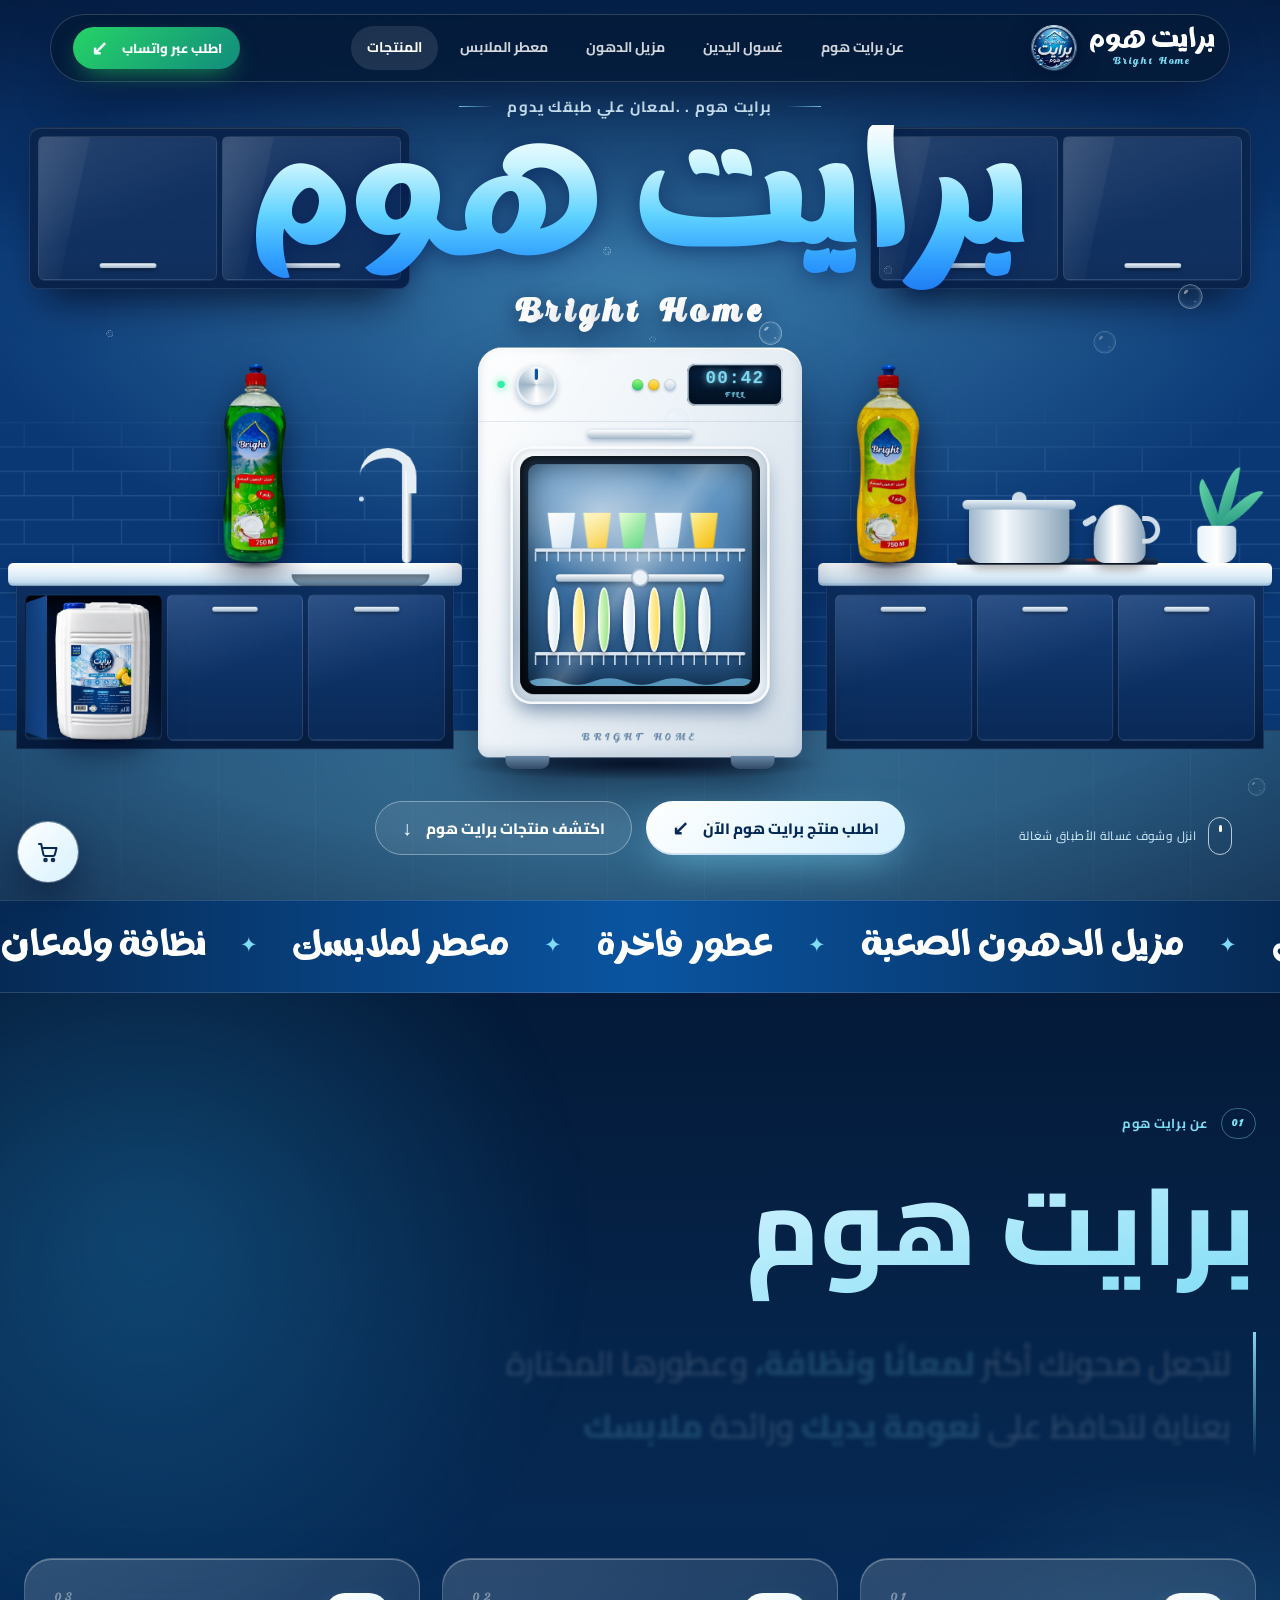
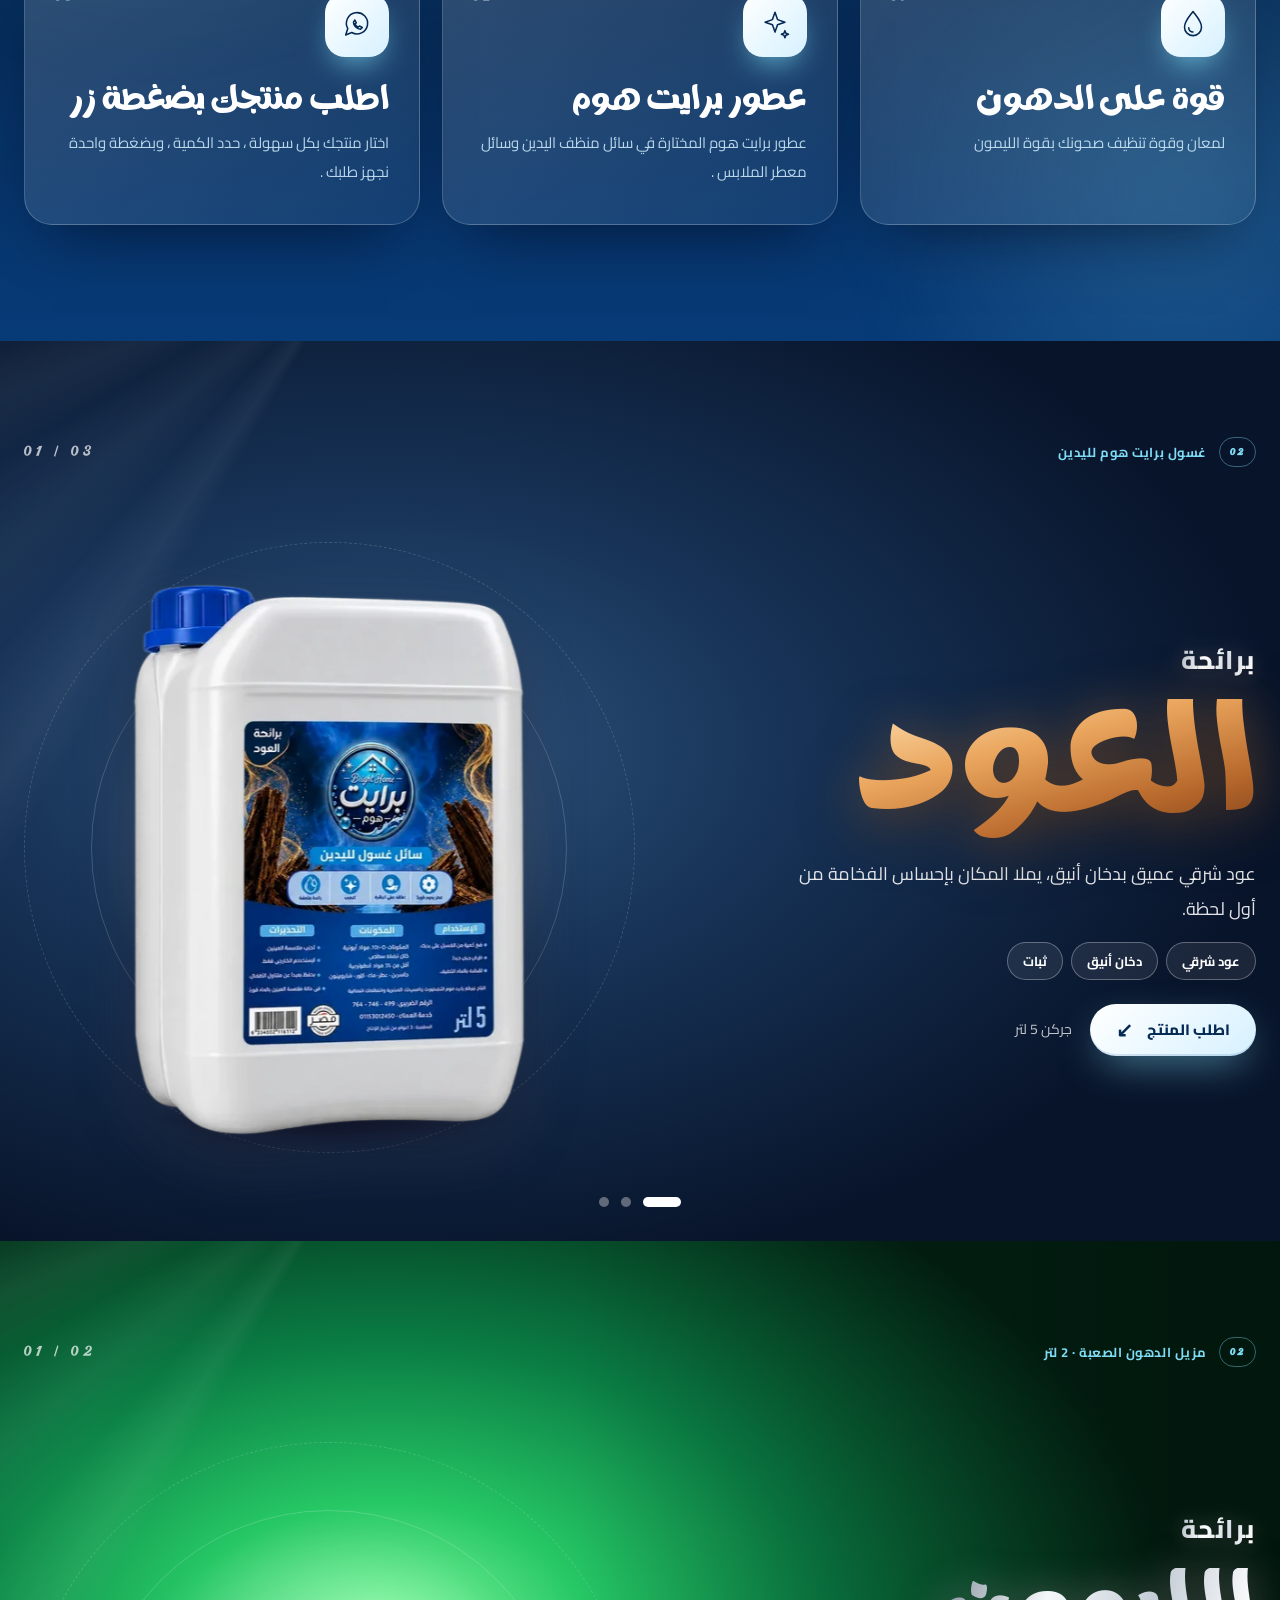
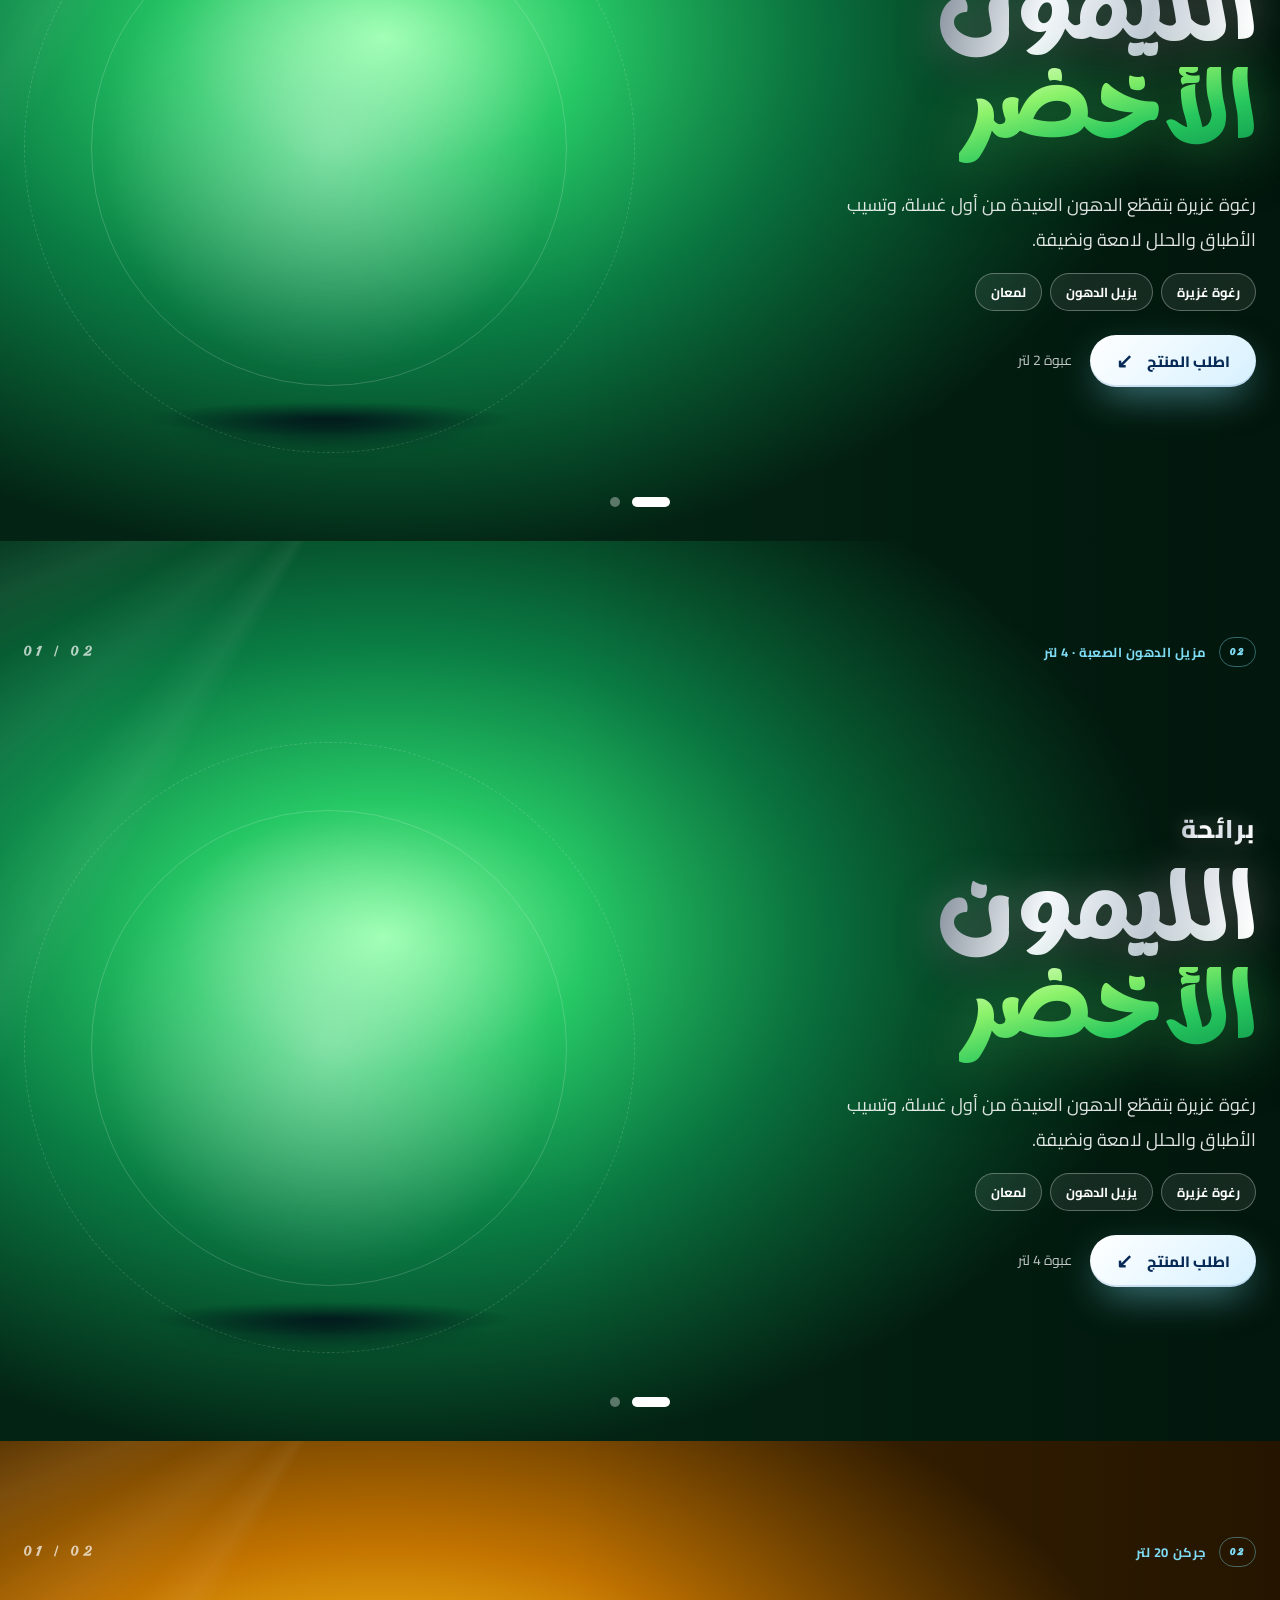
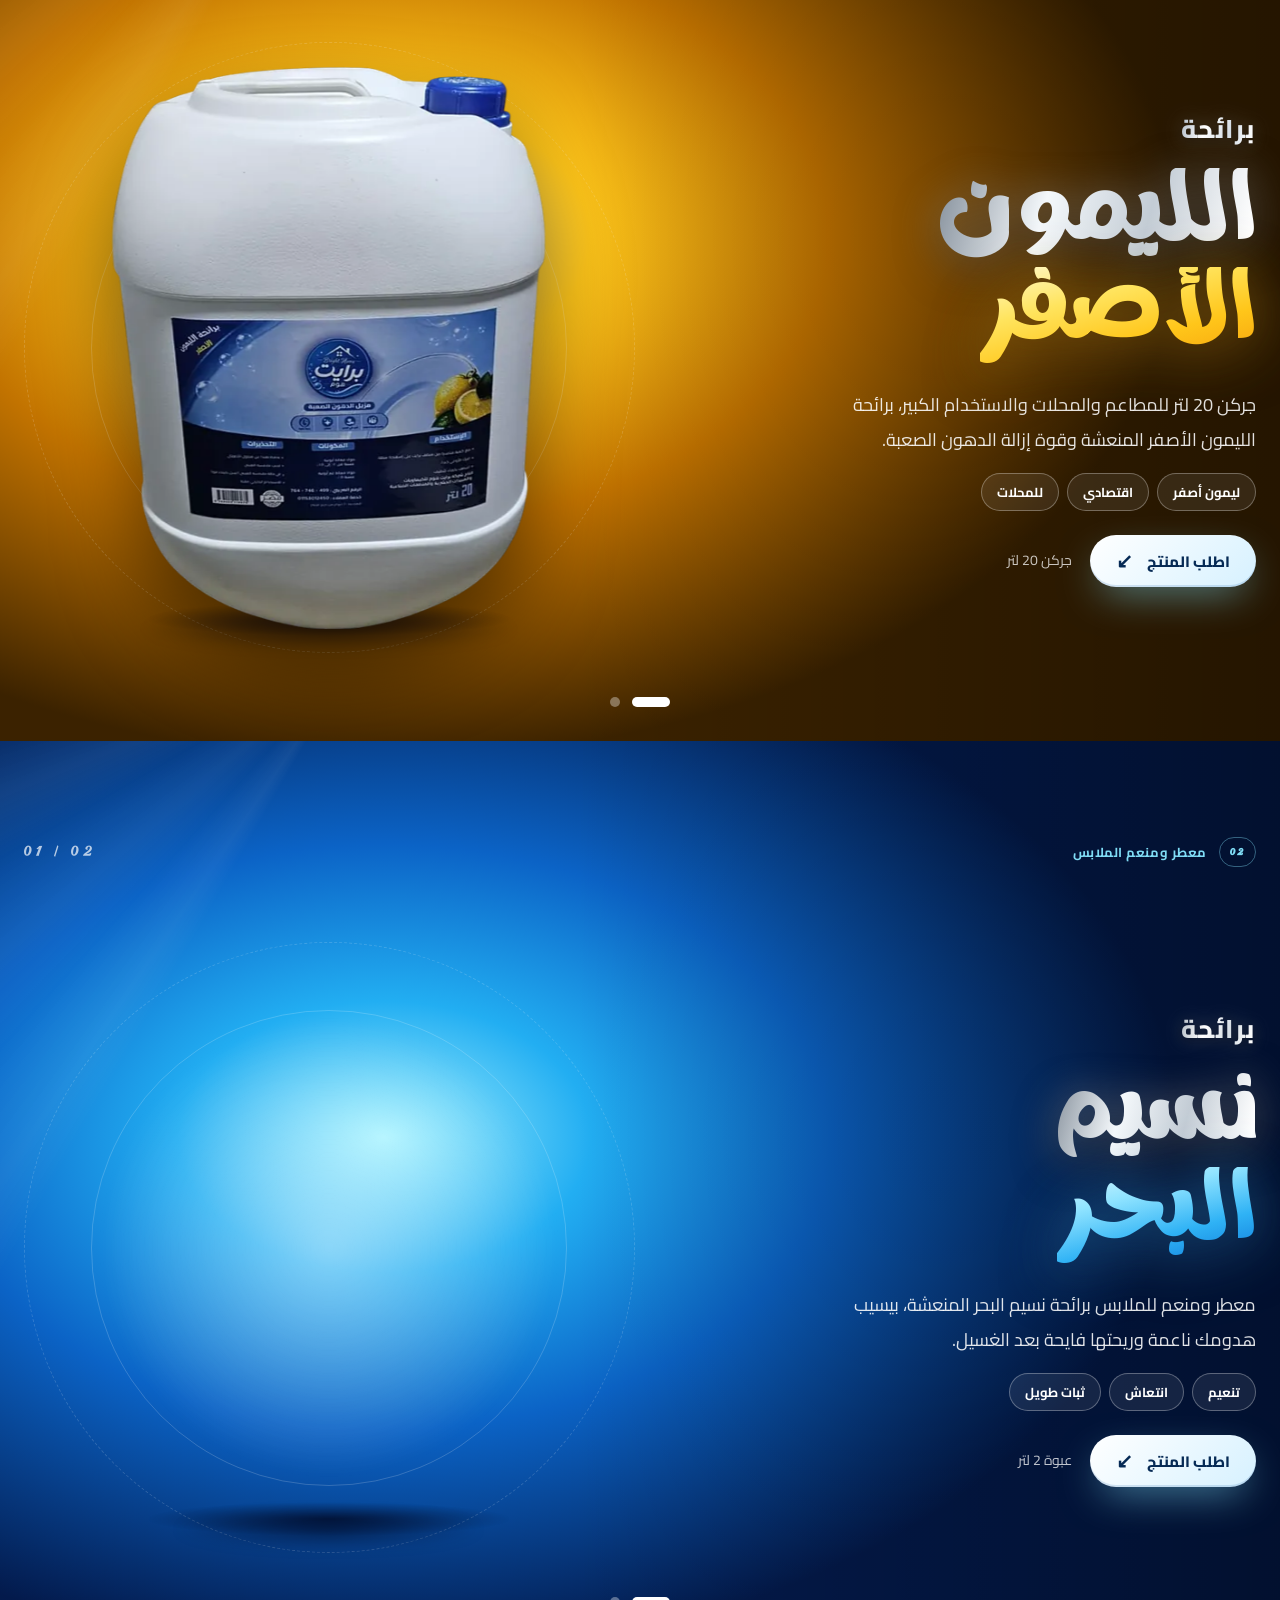
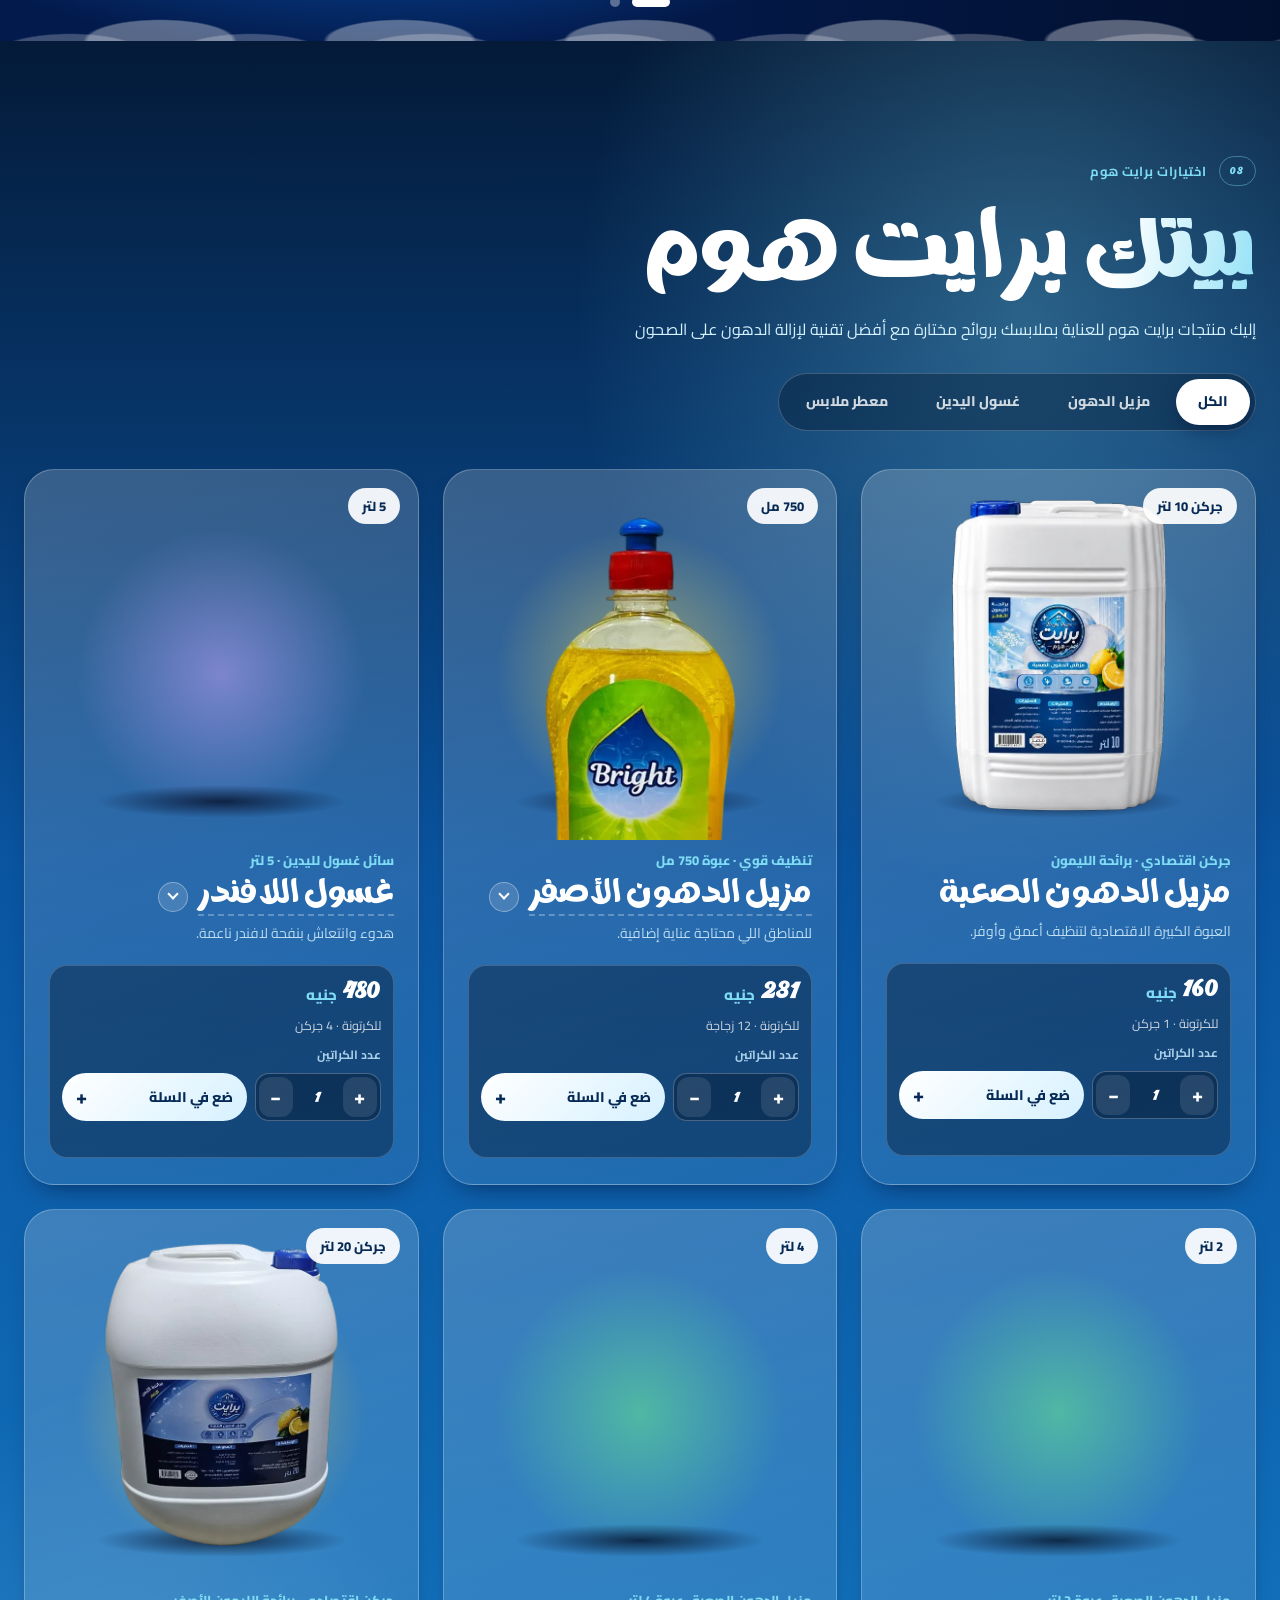
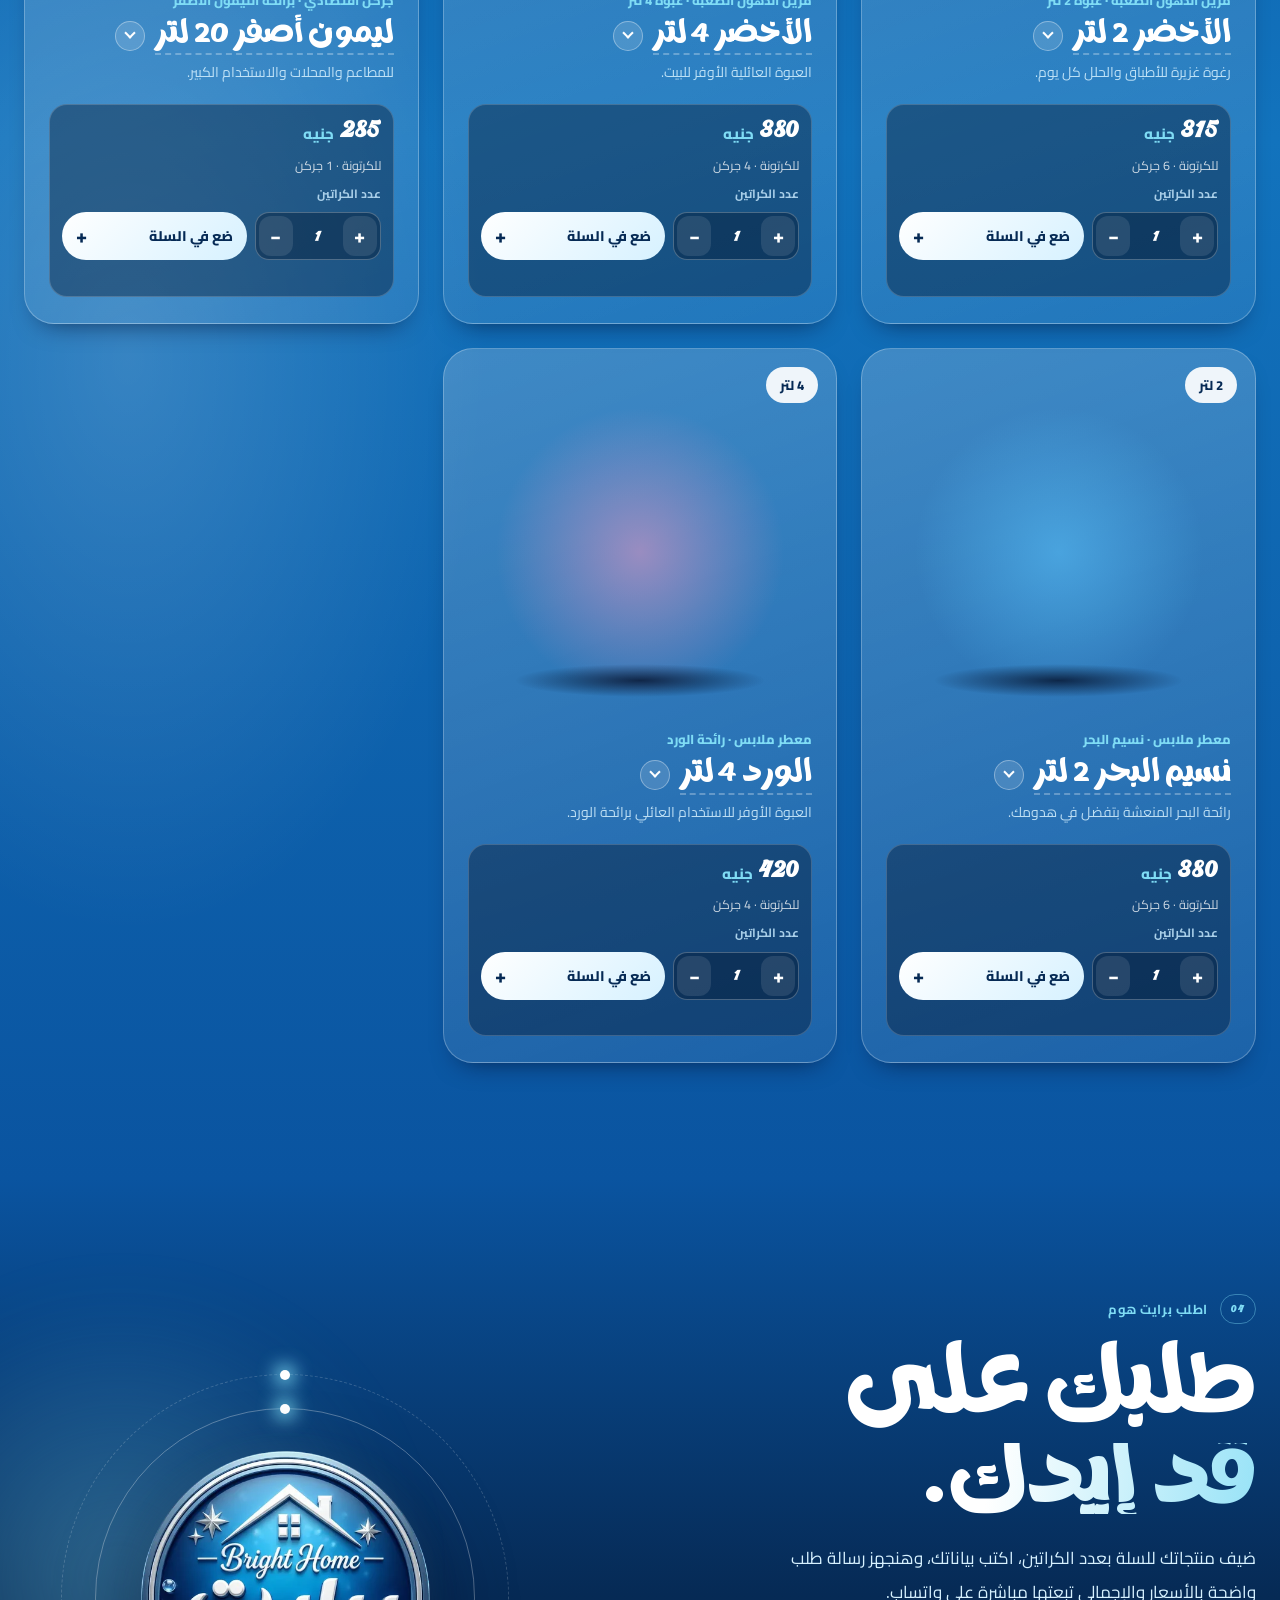
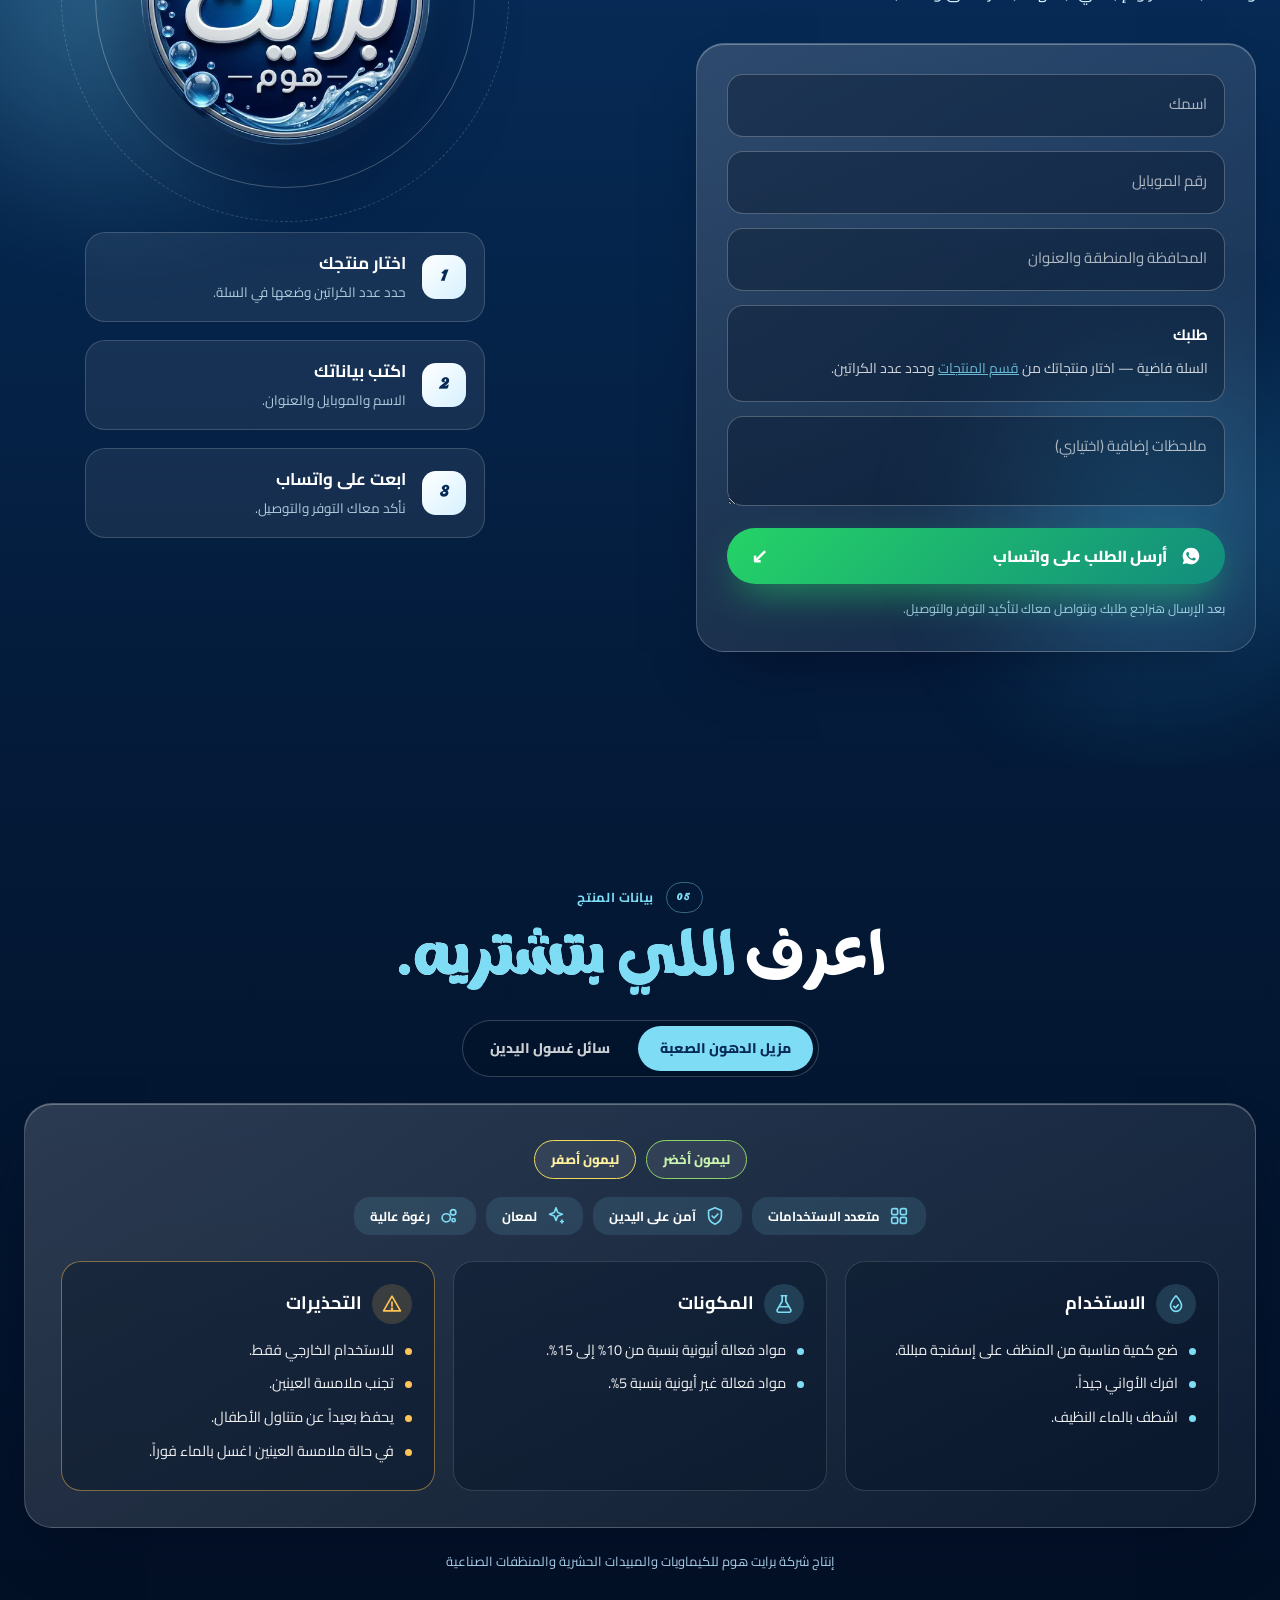
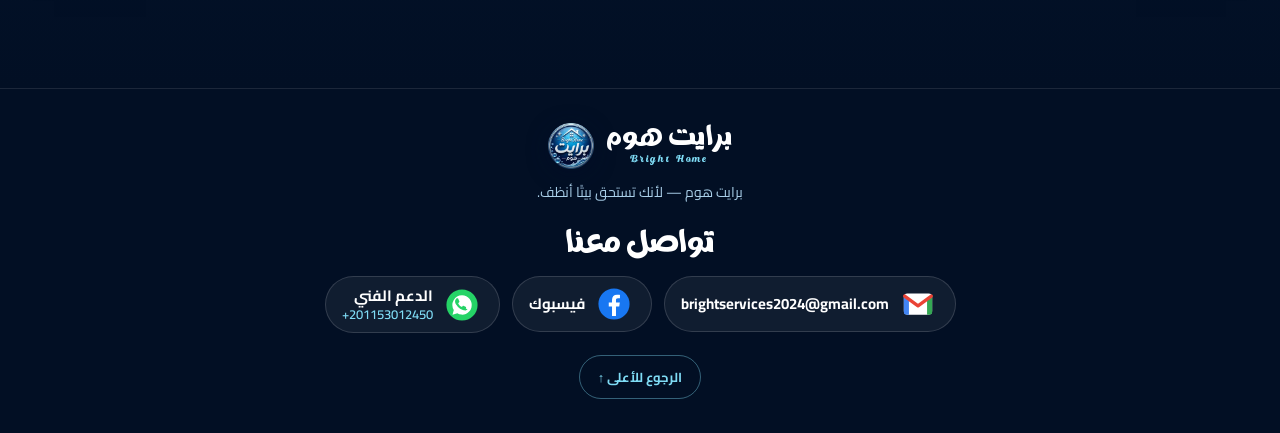
==== index.html @ db47127c "Add files via upload" ====
<!doctype html>
<html lang="ar" dir="rtl">
<head>
  <meta charset="utf-8">
  <meta name="viewport" content="width=device-width, initial-scale=1, viewport-fit=cover">
  <meta name="format-detection" content="telephone=no">
  <meta name="theme-color" content="#041a38">
  <meta name="description" content="برايت هوم — منتجات تنظيف فاخرة: مزيل الدهون الصعبة وسائل غسول اليدين بعطور العود والعنبر واللافندر. اطلب بسهولة عبر واتساب.">
  <meta property="og:title" content="Bright Home | برايت هوم">
  <meta property="og:description" content="لمعة تفرق في كل تفصيلة — اطلب منتجات برايت هوم عبر واتساب.">
  <meta property="og:image" content="assets/img/og.png">
  <meta property="og:image:width" content="1200">
  <meta property="og:image:height" content="630">
  <meta property="og:type" content="website">
  <meta property="og:locale" content="ar_EG">
  <meta name="twitter:card" content="summary_large_image">
  <title>Bright Home | برايت هوم — لمعة تفرق في كل تفصيلة</title>
  <link rel="icon" href="assets/img/icon-32.png" sizes="32x32" type="image/png">
  <link rel="icon" href="assets/img/icon-512.png" sizes="512x512" type="image/png">
  <link rel="apple-touch-icon" href="assets/img/icon-180.png">
  <link rel="preload" href="assets/img/logo-s.webp" as="image" type="image/webp">
  <link rel="preload" href="assets/fonts/Arakans.ttf" as="font" type="font/ttf" crossorigin>
  <link rel="preload" href="assets/fonts/dg-ghayaty-bold.ttf" as="font" type="font/ttf" crossorigin>
  <link rel="preload" href="assets/fonts/cairo-arabic.woff" as="font" type="font/woff" crossorigin>
  <link rel="preload" href="assets/img/kitchen-p.webp" as="image" type="image/webp" media="(max-aspect-ratio: 85/100)">
  <style id="ld-css">
.loader{position:fixed;top:0;right:0;bottom:0;left:0;z-index:999;display:flex;align-items:center;justify-content:center;background:radial-gradient(ellipse at 50% 38%,#0a3a78 0%,#062a55 45%,#020f24 100%);color:#fff;touch-action:none;opacity:1;visibility:visible;transition:opacity .55s ease,visibility 0s linear .55s;animation:ldFailsafe .01s linear 9s forwards}
.loader.out{opacity:0;visibility:hidden;pointer-events:none}
.ld-in{display:flex;flex-direction:column;align-items:center;gap:6px;padding:0 24px;text-align:center}
.ld-logo{width:96px;height:auto;filter:drop-shadow(0 8px 22px rgba(42,159,220,.55));animation:ldFloat 2.4s ease-in-out infinite}
.ld-ar,.ld-en{opacity:0;transition:opacity .5s ease}
.loader.fonts .ld-ar,.loader.fonts .ld-en{opacity:1}
.ld-ar{margin-top:10px;font-family:"Ghayaty","Cairo",sans-serif;font-weight:700;font-size:clamp(46px,15vw,72px);line-height:1.2;padding:0 .08em .06em;background:linear-gradient(180deg,#ffffff 0%,#c9f4ff 24%,#5fd2ff 54%,#2f9eff 80%,#1f7af2 100%);-webkit-background-clip:text;background-clip:text;color:transparent;filter:drop-shadow(0 6px 14px rgba(0,20,60,.6))}
.ld-en{font-family:"Arakans","Cairo",sans-serif;font-size:clamp(20px,6vw,28px);letter-spacing:.14em;color:#fff;text-shadow:0 4px 16px rgba(0,20,60,.7)}
.ld-bar{display:block;position:relative;width:min(180px,48vw);height:3px;margin-top:18px;border-radius:3px;background:rgba(255,255,255,.14);overflow:hidden}
.ld-bar b{position:absolute;top:0;bottom:0;left:0;width:40%;border-radius:3px;background:linear-gradient(90deg,transparent,#8fdcff,transparent);animation:ldBar 1.2s ease-in-out infinite}
@keyframes ldBar{0%{transform:translateX(-100%)}100%{transform:translateX(250%)}}
@keyframes ldFloat{0%,100%{transform:translateY(0)}50%{transform:translateY(-6px)}}
@keyframes ldFailsafe{to{opacity:0;visibility:hidden;pointer-events:none}}
.is-loading .mask>span,.is-loading .h-en span{animation-play-state:paused!important}
@media (prefers-reduced-motion:reduce){.ld-logo,.ld-bar b{animation:none}}
  </style>
  <script>document.documentElement.classList.add('is-loading')</script>
  <link rel="stylesheet" href="css/style.css">
</head>
<body>
  <!-- شاشة التحميل: لوجو + برايت هوم بالخط المستخدم + Bright Home تحتيه -->
  <div class="loader" id="loader" role="status" aria-label="جاري التحميل">
    <div class="ld-in">
      <img class="ld-logo" src="assets/img/logo-s.webp" width="96" height="98" alt="">
      <div class="ld-ar">برايت هوم</div>
      <div class="ld-en" dir="ltr">Bright Home</div>
      <i class="ld-bar" aria-hidden="true"><b></b></i>
    </div>
  </div>
  <div class="progress" aria-hidden="true"><i></i></div>
  <div class="cursor-glow" aria-hidden="true"></div>
  <canvas id="fx" aria-hidden="true"></canvas>

  <!-- ============ HEADER ============ -->
  <header class="header" id="header">
    <a class="brand" href="#home" aria-label="برايت هوم — الصفحة الرئيسية">
      <img decoding="async" src="assets/img/logo-s.webp" alt="" width="46" height="46">
      <span class="brand-word"><b>برايت هوم</b><small dir="ltr">Bright Home</small></span>
    </a>
    <nav class="nav" aria-label="التنقل الرئيسي">
      <a href="#story">عن برايت هوم</a>
      <a href="#scents">غسول اليدين</a>
      <a href="#dish2">مزيل الدهون</a>
      <a href="#fabric">معطر الملابس</a>
      <a href="#products">المنتجات</a>
    </nav>
    <a class="btn btn-light btn-sm header-cta magnetic" href="#order">اطلب عبر واتساب <span class="arr">↙</span></a>
  </header>

  <main>
    <!-- ============ HERO : المطبخ + غسالة الأطباق ============ -->
    <section class="hero" id="home" aria-label="مشهد المطبخ">
      <div class="hero-pin" id="heroPin">

        <div class="cam" id="cam">
          <div class="scene" id="scene" aria-hidden="false">
            <!-- الجدار والبلاط -->
            <div class="k-wall"></div>
            <div class="k-tiles"></div>
            <div class="k-wallglow"></div>

            <!-- غبار لامع في الضوء -->
            <div class="k-dust" aria-hidden="true"><i></i><i></i><i></i><i></i><i></i><i></i><i></i><i></i></div>

            <!-- دواليب علوية -->
            <div class="k-upper l" aria-hidden="true"><i></i><i></i></div>
            <div class="k-upper r" aria-hidden="true"><i></i><i></i></div>

            <!-- الأرضية -->
            <div class="k-floor" aria-hidden="true"></div>

            <!-- كاونتر يسار -->
            <div class="k-counter l" aria-hidden="true">
              <div class="kc-top"></div>
              <div class="kc-body"><i></i><i></i><i></i></div>
              <div class="k-sink"></div>
              <div class="k-faucet"><span class="k-stream"></span><span class="k-drop"></span></div>
            </div>
            <!-- كاونتر يمين -->
            <div class="k-counter r" aria-hidden="true">
              <div class="kc-top"></div>
              <div class="kc-body"><i></i><i></i><i></i></div>
              <div class="k-hob"><i></i><i></i></div>
              <div class="k-potwrap"><div class="k-steam"><i></i><i></i><i></i></div><div class="k-pot"><u></u></div></div>
              <div class="k-kettle"></div>
              <div class="k-plant"><u></u><u></u><u></u><em></em></div>
            </div>

            <!-- كراتين برايت هوم ورا المنتجات -->

            <!-- منتجات برايت هوم على الكاونتر -->
            <button class="kp kp-jug" type="button" data-product="مزيل الدهون الصعبة — جركن 10 لتر" aria-label="اطلب مزيل الدهون الصعبة — جركن 10 لتر">
              <img decoding="async" width="620" height="900" src="assets/products/jug10l.webp" srcset="assets/products/m/jug10l.webp 441w, assets/products/jug10l.webp 620w" sizes="(max-width:900px) 200px, 400px" alt="مزيل الدهون الصعبة — جركن 10 لتر" draggable="false"><i class="kp-shadow"></i><span class="kp-tag">اطلب ↙</span>
            </button>
            <button class="kp kp-green" type="button" data-product="مزيل الدهون الصعبة — الأخضر 750 مل" aria-label="اطلب مزيل الدهون الصعبة — الأخضر 750 مل">
              <img decoding="async" width="233" height="710" src="assets/products/green.webp" alt="مزيل الدهون الصعبة — الأخضر 750 مل" draggable="false"><i class="kp-shadow"></i><span class="kp-tag">اطلب ↙</span>
            </button>
            <button class="kp kp-yellow" type="button" data-product="مزيل الدهون الصعبة — الأصفر 750 مل" aria-label="اطلب مزيل الدهون الصعبة — الأصفر 750 مل">
              <img decoding="async" width="229" height="692" src="assets/products/yellow.webp" alt="مزيل الدهون الصعبة — الأصفر 750 مل" draggable="false"><i class="kp-shadow"></i><span class="kp-tag">اطلب ↙</span>
            </button>

            <!-- غسالة الأطباق -->
            <div class="washer dw" id="washer" aria-hidden="true">
              <i class="w-shadow"></i>
              <div class="w-body">
                <div class="w-panel">
                  <span class="w-display"><b id="wTime">00:42</b><small id="wMode">FILL</small></span>
                  <span class="w-btns"><i></i><i></i><i></i></span>
                  <span class="w-knob" id="wKnob"><i></i></span>
                  <span class="w-led"></span>
                </div>
                <div class="w-door" id="wDoor">
                  <span class="w-handle"></span>
                  <div class="w-ring"><div class="w-gasket"><div class="w-glass" id="wGlass">
                    <div class="w-inner"></div>
                    <div class="w-rack u"></div><div class="w-rack l"></div>
                    <div class="w-clothes" id="wClothes"><i class="dsh cup c0" style="left:22px"></i><i class="dsh cup c1" style="left:66px"></i><i class="dsh cup c2" style="left:110px"></i><i class="dsh cup c0" style="left:154px"></i><i class="dsh cup c1" style="left:198px"></i><i class="dsh plate p0" style="left:24px"></i><i class="dsh plate p1" style="left:55px"></i><i class="dsh plate p2" style="left:86px"></i><i class="dsh plate p0" style="left:117px"></i><i class="dsh plate p1" style="left:148px"></i><i class="dsh plate p2" style="left:179px"></i><i class="dsh plate p0" style="left:210px"></i></div>
                    <div class="w-drum" id="wDrum"></div>
                    <div class="w-water" id="wWater"><div class="w-wave"></div></div>
                    <div class="w-foam" id="wFoam"><i style="--x:12%;--s:14px;--t:0s"></i><i style="--x:28%;--s:9px;--t:.7s"></i><i style="--x:44%;--s:18px;--t:1.4s"></i><i style="--x:58%;--s:11px;--t:2.1s"></i><i style="--x:72%;--s:16px;--t:.4s"></i><i style="--x:84%;--s:8px;--t:1.8s"></i><i style="--x:36%;--s:7px;--t:2.7s"></i></div>
                    <div class="w-glare"></div>
                  </div></div></div>
                </div>
                <div class="w-brand" dir="ltr">Bright Home</div>
              </div>
              <div class="w-feet"><i></i><i></i></div>
            </div>
          </div>
        </div>

        <!-- النص فوق المشهد -->
        <div class="hero-title" id="heroTitle">
          <span class="kicker"><i></i> برايت هوم . .لمعان علي طبقك يدوم<i></i></span>
          <h1 aria-label="برايت هوم Bright Home">
            <span class="h-ar"><span class="mask"><span>برايت</span></span> <span class="mask"><span>هوم</span></span></span>
            <span class="h-en" dir="ltr" id="hEn">Bright Home</span>
          </h1>
        </div>

        <div class="hero-actions" id="heroActions">
          <a class="btn btn-primary magnetic" href="#order">اطلب منتج برايت هوم الآن<span class="arr">↙</span></a>
          <a class="btn btn-ghost magnetic" href="#products">اكتشف منتجات برايت هوم<span class="arr">↓</span></a>
        </div>
        <div class="hero-hint" id="heroHint"><span class="mouse"><i></i></span><em>انزل وشوف غسالة الأطباق شغالة</em></div>
        <div class="hero-meter" aria-hidden="true"><i id="heroMeter"></i></div>
        <div class="hero-vignette" aria-hidden="true"></div>
      </div>
    </section>

    <!-- ============ شريط حركة ============ -->
    <div class="ribbon" aria-hidden="true">
      <div class="ribbon-track">
        <span>نظافة ولمعان</span><i>✦</i><span>معطر لملابسك</span><i>✦</i><span>عطور فاخرة</span><i>✦</i><span>مزيل الدهون الصعبة</span><i>✦</i><span>غسول اليدين</span><i>✦</i><span>اطلب بسهولة</span><i>✦</i>
        <span>نظافة ولمعان</span><i>✦</i><span>معطر لملابسك</span><i>✦</i><span>عطور فاخرة</span><i>✦</i><span>مزيل الدهون الصعبة</span><i>✦</i><span>غسول اليدين</span><i>✦</i><span>اطلب بسهولة</span><i>✦</i>
      </div>
    </div>

    <!-- ============ التجربة ============ -->
    <section class="story pad" id="story">
      <div class="wrap">
        <div class="eyebrow reveal"><span>01</span>عن برايت هوم</div>
        <h2 class="story-brand reveal">برايت هوم</h2>
        <p class="statement" id="statement">لتجعل صحونك أكثر لمعانًا ونظافة، وعطورها المختارة بعناية لتحافظ على نعومة يديك ورائحة ملابسك</p>

        <div class="features">
          <article class="feature glass reveal" style="--d:0s">
            <div class="f-ico"><svg viewBox="0 0 48 48" fill="none" stroke="currentColor" stroke-width="2.2" stroke-linecap="round" stroke-linejoin="round"><path d="M24 5c6 8 12 14 12 22a12 12 0 0 1-24 0c0-8 6-14 12-22z"/><path d="M18 28a6 6 0 0 0 6 6"/></svg></div>
            <span class="f-num">01</span>
            <h3>قوة على الدهون</h3>
            <p>لمعان وقوة تنظيف صحونك بقوة الليمون</p>
          </article>
          <article class="feature glass reveal" style="--d:.12s">
            <div class="f-ico"><svg viewBox="0 0 48 48" fill="none" stroke="currentColor" stroke-width="2.2" stroke-linecap="round" stroke-linejoin="round"><path d="M24 6l3.6 10.4L38 20l-10.4 3.6L24 34l-3.6-10.4L10 20l10.4-3.6z"/><path d="M38 32l1.4 3.6L43 37l-3.6 1.4L38 42l-1.4-3.6L33 37l3.6-1.4z"/></svg></div>
            <span class="f-num">02</span>
            <h3>عطور برايت هوم</h3>
            <p>عطور برايت هوم المختارة في سائل منظف اليدين وسائل معطر الملابس . </p>
          </article>
          <article class="feature glass reveal" style="--d:.24s">
            <div class="f-ico"><svg viewBox="0 0 48 48" fill="none" stroke="currentColor" stroke-width="2.2" stroke-linecap="round" stroke-linejoin="round"><path d="M8 38l3-9a15 15 0 1 1 5.6 5.6z"/><path d="M19 20c0 5 5 10 10 10l2.5-2.5-4-2-2 1.5c-2-1-3.5-2.500-4.500-4.500L23 21l-2-4z"/></svg></div>
            <span class="f-num">03</span>
            <h3>اطلب منتجك بضغطة زر</h3>
            <p>اختار منتجك بكل سهولة ، حدد الكمية ، وبضغطة واحدة نجهز طلبك .</p>
          </article>
        </div>
      </div>
    </section>

    <!-- ============ عالم العطور (Scroll scene) ============ -->
    <section class="scent" id="scents" aria-label="سائل غسول اليدين">
      <div class="scent-track">
        <div class="scent-stage" data-i="0">
          <div class="sc-bgs" aria-hidden="true"><i class="sc-bg bg0"></i><i class="sc-bg bg1"></i><i class="sc-bg bg2"></i></div>
          <div class="sc-fx" aria-hidden="true"><div class="fx-smoke" data-s="0"></div><div class="fx-petal" data-s="1"></div><div class="fx-lav" data-s="2"></div><div class="fx-spark"></div></div>
          <div class="sc-rays" aria-hidden="true"></div>

          <div class="sc-head wrap">
            <div class="eyebrow"><span>02</span>غسول برايت هوم لليدين</div>
            <span class="sc-count" dir="ltr">01 / 03</span>
          </div>

          <div class="sc-grid wrap">
            <div class="sc-copy">
              <div class="sc-panel is-on" data-i="0">
                <span class="sc-cat">برائحة</span>
                <h3 class="sc-title">العود</h3>
                <p>عود شرقي عميق بدخان أنيق، يملا المكان بإحساس الفخامة من أول لحظة.</p>
                <ul class="chips"><li>عود شرقي</li><li>دخان أنيق</li><li>ثبات</li></ul>
                <div class="sc-cta"><button class="btn btn-primary order-product magnetic" type="button" data-product="سائل غسول لليدين — عود 5 لتر">اطلب المنتج <span class="arr">↙</span></button><small>جركن 5 لتر</small></div>
              </div>
              <div class="sc-panel" data-i="1">
                <span class="sc-cat">برائحة</span>
                <h3 class="sc-title">العنبر</h3>
                <p>دفء الورد والرمان بلمسة عنبر فاخرة، رائحة تفضل معاك بعد الغسيل.</p>
                <ul class="chips"><li>ورد</li><li>رمان</li><li>عنبر فاخر</li></ul>
                <div class="sc-cta"><button class="btn btn-primary order-product magnetic" type="button" data-product="سائل غسول لليدين — عنبر أحمر 5 لتر">اطلب المنتج <span class="arr">↙</span></button><small>جركن 5 لتر</small></div>
              </div>
              <div class="sc-panel" data-i="2">
                <span class="sc-cat">برائحة</span>
                <h3 class="sc-title">اللافندر</h3>
                <p>هدوء وانتعاش بنفحة لافندر ناعمة، تخلّي كل غسلة لحظة راحة.</p>
                <ul class="chips"><li>لافندر</li><li>هدوء</li><li>انتعاش</li></ul>
                <div class="sc-cta"><button class="btn btn-primary order-product magnetic" type="button" data-product="سائل غسول لليدين — لافندر 5 لتر">اطلب المنتج <span class="arr">↙</span></button><small>جركن 5 لتر</small></div>
              </div>
            </div>

            <div class="sc-jugs">
              <i class="sc-halo" aria-hidden="true"></i><i class="sc-ring" aria-hidden="true"></i><i class="sc-ring r2" aria-hidden="true"></i><i class="sc-floor" aria-hidden="true"></i>
              <button class="sj" type="button" data-i="0" aria-label="عود"><span class="sj-in"><img decoding="async" width="616" height="900" src="assets/products/oud.webp" srcset="assets/products/m/oud.webp 438w, assets/products/oud.webp 616w" sizes="(max-width:900px) 190px, 400px" alt="سائل غسول لليدين — عود 5 لتر" draggable="false"></span></button>
              <button class="sj" type="button" data-i="1" aria-label="عنبر أحمر"><span class="sj-in"><img decoding="async" width="616" height="900" src="assets/products/amber.webp" srcset="assets/products/m/amber.webp 438w, assets/products/amber.webp 616w" sizes="(max-width:900px) 190px, 400px" alt="سائل غسول لليدين — عنبر أحمر 5 لتر" draggable="false"></span></button>
              <button class="sj" type="button" data-i="2" aria-label="لافندر"><span class="sj-in"><img decoding="async" width="616" height="900" src="assets/products/lavender.webp" srcset="assets/products/m/lavender.webp 438w, assets/products/lavender.webp 616w" sizes="(max-width:900px) 190px, 400px" alt="سائل غسول لليدين — لافندر 5 لتر" draggable="false"></span></button>
            </div>
          </div>

          <nav class="sc-dots" aria-label="اختيار العطر"><button type="button" aria-label="عود"></button><button type="button" aria-label="عنبر أحمر"></button><button type="button" aria-label="لافندر"></button></nav>
          <div class="sc-hint">كمّل سكرول<i></i></div>
        </div>
      </div>
    </section>


    <!-- ============ مزيل الدهون الصعبة — 2 لتر ============ -->
    <section class="scent dish " id="dish2" aria-label="مزيل الدهون الصعبة — 2 لتر" style="--n:2;--ar:0.6844">
      <div class="scent-track">
        <div class="scent-stage" data-i="0">
          <div class="sc-bgs" aria-hidden="true"><i class="sc-bg bgG"></i><i class="sc-bg bgY"></i></div>
          <div class="sc-fx" aria-hidden="true"><div class="fx-lime" data-s="0"></div><div class="fx-leaf" data-s="0"></div><div class="fx-lemon" data-s="1"></div><div class="fx-drop" data-s="1"></div><div class="fx-bub"></div><div class="fx-spark"></div></div>
          <div class="sc-rays" aria-hidden="true"></div>

          <div class="sc-head wrap">
            <div class="eyebrow"><span>02</span>مزيل الدهون الصعبة · 2 لتر</div>
            <span class="sc-count" dir="ltr">01 / 02</span>
          </div>

          <div class="sc-grid wrap">
            <div class="sc-copy">
              <div class="sc-panel is-on" data-i="0">
                <span class="sc-cat">برائحة</span>
                <h3 class="sc-title long two"><span class="lm">الليمون</span><span class="cc cc-g">الأخضر</span></h3>
                <p>رغوة غزيرة بتقطّع الدهون العنيدة من أول غسلة، وتسيب الأطباق والحلل لامعة ونضيفة.</p>
                <ul class="chips"><li>رغوة غزيرة</li><li>يزيل الدهون</li><li>لمعان</li></ul>
                <div class="sc-cta"><button class="btn btn-primary order-product magnetic" type="button" data-product="مزيل الدهون الصعبة — الأخضر 2 لتر">اطلب المنتج <span class="arr">↙</span></button><small>عبوة 2 لتر</small></div>
              </div>
              <div class="sc-panel" data-i="1">
                <span class="sc-cat">برائحة</span>
                <h3 class="sc-title long two"><span class="lm">الليمون</span><span class="cc cc-y">الأصفر</span></h3>
                <p>قوة تنظيف عالية بلمسة صفراء منعشة، للأطباق والحلل والأسطح اللي محتاجة عناية زيادة.</p>
                <ul class="chips"><li>تنظيف قوي</li><li>منعش</li><li>لمعان</li></ul>
                <div class="sc-cta"><button class="btn btn-primary order-product magnetic" type="button" data-product="مزيل الدهون الصعبة — الأصفر 2 لتر">اطلب المنتج <span class="arr">↙</span></button><small>عبوة 2 لتر</small></div>
              </div>
            </div>

            <div class="sc-jugs">
              <i class="sc-halo" aria-hidden="true"></i><i class="sc-ring" aria-hidden="true"></i><i class="sc-ring r2" aria-hidden="true"></i><i class="sc-floor" aria-hidden="true"></i>
              <button class="sj" type="button" data-i="0" aria-label="الأخضر 2 لتر"><span class="sj-in"><img decoding="async" width="616" height="900" src="assets/products/g2.webp" srcset="assets/products/m/g2.webp 438w, assets/products/g2.webp 616w" sizes="(max-width:900px) 190px, 400px" alt="مزيل الدهون الصعبة — الأخضر 2 لتر" draggable="false"></span></button>
              <button class="sj" type="button" data-i="1" aria-label="الأصفر 2 لتر"><span class="sj-in"><img decoding="async" width="616" height="900" src="assets/products/y2.webp" srcset="assets/products/m/y2.webp 438w, assets/products/y2.webp 616w" sizes="(max-width:900px) 190px, 400px" alt="مزيل الدهون الصعبة — الأصفر 2 لتر" draggable="false"></span></button>
            </div>
          </div>

          <nav class="sc-dots" aria-label="اختيار اللون"><button type="button" aria-label="الأخضر 2 لتر"></button><button type="button" aria-label="الأصفر 2 لتر"></button></nav>
          <div class="sc-hint">كمّل سكرول<i></i></div>
        </div>
      </div>
    </section>

    <!-- ============ مزيل الدهون الصعبة — 4 لتر ============ -->
    <section class="scent dish " id="dish4" data-nav="dish2" aria-label="مزيل الدهون الصعبة — 4 لتر" style="--n:2;--ar:0.6844">
      <div class="scent-track">
        <div class="scent-stage" data-i="0">
          <div class="sc-bgs" aria-hidden="true"><i class="sc-bg bgG"></i><i class="sc-bg bgY"></i></div>
          <div class="sc-fx" aria-hidden="true"><div class="fx-lime" data-s="0"></div><div class="fx-leaf" data-s="0"></div><div class="fx-lemon" data-s="1"></div><div class="fx-drop" data-s="1"></div><div class="fx-bub"></div><div class="fx-spark"></div></div>
          <div class="sc-rays" aria-hidden="true"></div>

          <div class="sc-head wrap">
            <div class="eyebrow"><span>02</span>مزيل الدهون الصعبة · 4 لتر</div>
            <span class="sc-count" dir="ltr">01 / 02</span>
          </div>

          <div class="sc-grid wrap">
            <div class="sc-copy">
              <div class="sc-panel is-on" data-i="0">
                <span class="sc-cat">برائحة</span>
                <h3 class="sc-title long two"><span class="lm">الليمون</span><span class="cc cc-g">الأخضر</span></h3>
                <p>رغوة غزيرة بتقطّع الدهون العنيدة من أول غسلة، وتسيب الأطباق والحلل لامعة ونضيفة.</p>
                <ul class="chips"><li>رغوة غزيرة</li><li>يزيل الدهون</li><li>لمعان</li></ul>
                <div class="sc-cta"><button class="btn btn-primary order-product magnetic" type="button" data-product="مزيل الدهون الصعبة — الأخضر 4 لتر">اطلب المنتج <span class="arr">↙</span></button><small>عبوة 4 لتر</small></div>
              </div>
              <div class="sc-panel" data-i="1">
                <span class="sc-cat">برائحة</span>
                <h3 class="sc-title long two"><span class="lm">الليمون</span><span class="cc cc-y">الأصفر</span></h3>
                <p>قوة تنظيف عالية بلمسة صفراء منعشة، للأطباق والحلل والأسطح اللي محتاجة عناية زيادة.</p>
                <ul class="chips"><li>تنظيف قوي</li><li>منعش</li><li>لمعان</li></ul>
                <div class="sc-cta"><button class="btn btn-primary order-product magnetic" type="button" data-product="مزيل الدهون الصعبة — الأصفر 4 لتر">اطلب المنتج <span class="arr">↙</span></button><small>عبوة 4 لتر</small></div>
              </div>
            </div>

            <div class="sc-jugs">
              <i class="sc-halo" aria-hidden="true"></i><i class="sc-ring" aria-hidden="true"></i><i class="sc-ring r2" aria-hidden="true"></i><i class="sc-floor" aria-hidden="true"></i>
              <button class="sj" type="button" data-i="0" aria-label="الأخضر 4 لتر"><span class="sj-in"><img decoding="async" width="616" height="900" src="assets/products/g4.webp" srcset="assets/products/m/g4.webp 438w, assets/products/g4.webp 616w" sizes="(max-width:900px) 190px, 400px" alt="مزيل الدهون الصعبة — الأخضر 4 لتر" draggable="false"></span></button>
              <button class="sj" type="button" data-i="1" aria-label="الأصفر 4 لتر"><span class="sj-in"><img decoding="async" width="616" height="900" src="assets/products/y4.webp" srcset="assets/products/m/y4.webp 438w, assets/products/y4.webp 616w" sizes="(max-width:900px) 190px, 400px" alt="مزيل الدهون الصعبة — الأصفر 4 لتر" draggable="false"></span></button>
            </div>
          </div>

          <nav class="sc-dots" aria-label="اختيار اللون"><button type="button" aria-label="الأخضر 4 لتر"></button><button type="button" aria-label="الأصفر 4 لتر"></button></nav>
          <div class="sc-hint">كمّل سكرول<i></i></div>
        </div>
      </div>
    </section>

    <!-- ============ مزيل الدهون الصعبة — جركن 20 لتر ============ -->
    <section class="scent dish " id="dish20" data-nav="dish2" aria-label="مزيل الدهون الصعبة — جركن 20 لتر" style="--n:2;--ar:0.8333">
      <div class="scent-track">
        <div class="scent-stage" data-i="0">
          <div class="sc-bgs" aria-hidden="true"><i class="sc-bg bgY"></i><i class="sc-bg bgL"></i></div>
          <div class="sc-fx" aria-hidden="true"><div class="fx-lemon" data-s="0"></div><div class="fx-drop" data-s="0"></div><div class="fx-lime" data-s="1"></div><div class="fx-leaf" data-s="1"></div><div class="fx-bub"></div><div class="fx-spark"></div></div>
          <div class="sc-rays" aria-hidden="true"></div>

          <div class="sc-head wrap">
            <div class="eyebrow"><span>02</span>جركن 20 لتر</div>
            <span class="sc-count" dir="ltr">01 / 02</span>
          </div>

          <div class="sc-grid wrap">
            <div class="sc-copy">
              <div class="sc-panel is-on" data-i="0">
                <span class="sc-cat">برائحة</span>
                <h3 class="sc-title long two"><span class="lm">الليمون</span><span class="cc cc-y">الأصفر</span></h3>
                <p>جركن 20 لتر للمطاعم والمحلات والاستخدام الكبير، برائحة الليمون الأصفر المنعشة وقوة إزالة الدهون الصعبة.</p>
                <ul class="chips"><li>ليمون أصفر</li><li>اقتصادي</li><li>للمحلات</li></ul>
                <div class="sc-cta"><button class="btn btn-primary order-product magnetic" type="button" data-product="مزيل الدهون الصعبة — جركن 20 لتر ليمون أصفر">اطلب المنتج <span class="arr">↙</span></button><small>جركن 20 لتر</small></div>
              </div>
              <div class="sc-panel" data-i="1">
                <span class="sc-cat">برائحة</span>
                <h3 class="sc-title long two"><span class="lm">الليمون</span><span class="cc cc-l">الأخضر</span></h3>
                <p>نفس الجركن الاقتصادي 20 لتر برائحة الليمون الأخضر الحادة، لتنظيف أعمق وأوفر.</p>
                <ul class="chips"><li>ليمون أخضر</li><li>اقتصادي</li><li>للمحلات</li></ul>
                <div class="sc-cta"><button class="btn btn-primary order-product magnetic" type="button" data-product="مزيل الدهون الصعبة — جركن 20 لتر ليمون أخضر">اطلب المنتج <span class="arr">↙</span></button><small>جركن 20 لتر</small></div>
              </div>
            </div>

            <div class="sc-jugs">
              <i class="sc-halo" aria-hidden="true"></i><i class="sc-ring" aria-hidden="true"></i><i class="sc-ring r2" aria-hidden="true"></i><i class="sc-floor" aria-hidden="true"></i>
              <button class="sj" type="button" data-i="0" aria-label="الليمون الأصفر 20 لتر"><span class="sj-in"><img decoding="async" width="750" height="900" src="assets/products/lemon20.webp" srcset="assets/products/m/lemon20.webp 533w, assets/products/lemon20.webp 750w" sizes="(max-width:900px) 190px, 400px" alt="مزيل الدهون الصعبة — جركن 20 لتر ليمون أصفر" draggable="false"></span></button>
              <button class="sj" type="button" data-i="1" aria-label="الليمون الأخضر 20 لتر"><span class="sj-in"><img decoding="async" width="750" height="900" src="assets/products/lime20.webp" srcset="assets/products/m/lime20.webp 533w, assets/products/lime20.webp 750w" sizes="(max-width:900px) 190px, 400px" alt="مزيل الدهون الصعبة — جركن 20 لتر ليمون أخضر" draggable="false"></span></button>
            </div>
          </div>

          <nav class="sc-dots" aria-label="اختيار الرائحة"><button type="button" aria-label="الليمون الأصفر 20 لتر"></button><button type="button" aria-label="الليمون الأخضر 20 لتر"></button></nav>
          <div class="sc-hint">كمّل سكرول<i></i></div>
        </div>
      </div>
    </section>

    <!-- ============ المنتجات ============ -->
    <!-- ============ معطر الملابس — 2 لتر (نسيم البحر) / 4 لتر (الورد) ============ -->
    <section class="scent dish fabric" id="fabric" aria-label="معطر الملابس" style="--n:2;--ar:0.6844">
      <div class="scent-track">
        <div class="scent-stage" data-i="0">
          <div class="sc-bgs" aria-hidden="true"><i class="sc-bg bgSea"></i><i class="sc-bg bgRose"></i></div>
          <div class="sc-fx" aria-hidden="true"><div class="fx-wdrop" data-s="0"></div><div class="fx-blossom" data-s="1"></div><div class="fx-bub"></div><div class="fx-spark"></div></div>
          <div class="sc-rays" aria-hidden="true"></div>
          <div class="sc-wave" aria-hidden="true"><i></i><i></i></div>

          <div class="sc-head wrap">
            <div class="eyebrow"><span>02</span>معطر ومنعم الملابس</div>
            <span class="sc-count" dir="ltr">01 / 02</span>
          </div>

          <div class="sc-grid wrap">
            <div class="sc-copy">
              <div class="sc-panel is-on" data-i="0">
                <span class="sc-cat">برائحة</span>
                <h3 class="sc-title long two"><span class="lm">نسيم</span><span class="cc cc-sea">البحر</span></h3>
                <p>معطر ومنعم للملابس برائحة نسيم البحر المنعشة، بيسيب هدومك ناعمة وريحتها فايحة بعد الغسيل.</p>
                <ul class="chips"><li>تنعيم</li><li>انتعاش</li><li>ثبات طويل</li></ul>
                <div class="sc-cta"><button class="btn btn-primary order-product magnetic" type="button" data-product="معطر ملابس — نسيم البحر 2 لتر">اطلب المنتج <span class="arr">↙</span></button><small>عبوة 2 لتر</small></div>
              </div>
              <div class="sc-panel" data-i="1">
                <span class="sc-cat">برائحة</span>
                <h3 class="sc-title two"><span class="cc cc-rose">الورد</span></h3>
                <p>معطر ومنعم للملابس برائحة الورد الرقيقة، بتفضل ريحتها معاك طول اليوم وهدومك ملمسها حرير.</p>
                <ul class="chips"><li>رائحة الورد</li><li>نعومة</li><li>عبوة عائلية</li></ul>
                <div class="sc-cta"><button class="btn btn-primary order-product magnetic" type="button" data-product="معطر ملابس — الورد 4 لتر">اطلب المنتج <span class="arr">↙</span></button><small>عبوة 4 لتر</small></div>
              </div>
            </div>

            <div class="sc-jugs">
              <i class="sc-halo" aria-hidden="true"></i><i class="sc-ring" aria-hidden="true"></i><i class="sc-ring r2" aria-hidden="true"></i><i class="sc-floor" aria-hidden="true"></i>
              <button class="sj" type="button" data-i="0" aria-label="معطر ملابس نسيم البحر 2 لتر"><span class="sj-in"><img decoding="async" width="616" height="900" src="assets/products/sea.webp" srcset="assets/products/m/sea.webp 438w, assets/products/sea.webp 616w" sizes="(max-width:900px) 190px, 400px" alt="معطر ملابس — نسيم البحر 2 لتر" draggable="false"></span></button>
              <button class="sj" type="button" data-i="1" aria-label="معطر ملابس الورد 4 لتر"><span class="sj-in"><img decoding="async" width="616" height="900" src="assets/products/rose.webp" srcset="assets/products/m/rose.webp 438w, assets/products/rose.webp 616w" sizes="(max-width:900px) 190px, 400px" alt="معطر ملابس — الورد 4 لتر" draggable="false"></span></button>
            </div>
          </div>

          <nav class="sc-dots" aria-label="اختيار الرائحة"><button type="button" aria-label="نسيم البحر 2 لتر"></button><button type="button" aria-label="الورد 4 لتر"></button></nav>
          <div class="sc-hint">كمّل سكرول<i></i></div>
        </div>
      </div>
    </section>

    <section class="products pad" id="products">
      <div class="wrap">
        <div class="eyebrow reveal"><span>03</span> اختيارات برايت هوم</div>
        <div class="sec-head">
          <h2 class="reveal"><em>بيتك</em> برايت هوم</h2>
          <p class="reveal" style="--d:.1s">إليك منتجات برايت هوم للعناية بملابسك بروائح مختارة مع أفضل تقنية لإزالة الدهون على الصحون</p>
        </div>

        <div class="filters reveal" role="tablist" aria-label="تصنيف المنتجات" style="--d:.15s">
          <button class="is-on" role="tab" data-f="all" type="button">الكل</button>
          <button role="tab" data-f="degrease" type="button">مزيل الدهون</button>
          <button role="tab" data-f="soap" type="button">غسول اليدين</button>
          <button role="tab" data-f="fresh" type="button">معطر ملابس</button>
          <i class="f-pill" aria-hidden="true"></i>
        </div>

        <div class="grid" id="grid">
          <article class="card tilt reveal" data-cat="degrease" style="--d:0s;--hue:#7fdcf5">
            <div class="c-vis"><span class="c-tag">جركن 10 لتر</span><i class="c-glow"></i><img decoding="async" class="c-boxes" src="assets/img/boxes.webp" srcset="assets/img/boxes-m.webp 534w, assets/img/boxes.webp 801w" sizes="230px" width="801" height="900" alt="" aria-hidden="true" draggable="false" loading="lazy"><img decoding="async" width="620" height="900" src="assets/products/jug10l.webp" srcset="assets/products/m/jug10l.webp 441w, assets/products/jug10l.webp 620w" sizes="170px" alt="مزيل الدهون الصعبة — جركن 10 لتر" loading="lazy"></div>
            <div class="c-info"><span class="c-cat">جركن اقتصادي · برائحة الليمون</span><h3>مزيل الدهون الصعبة</h3><p>العبوة الكبيرة الاقتصادية لتنظيف أعمق وأوفر.</p>
              <button class="btn btn-card order-product" type="button" data-product="مزيل الدهون الصعبة — جركن 10 لتر">اطلب المنتج <span class="arr">↙</span></button></div>
          </article>
          <article class="card tilt reveal has-var" data-variants="[{&quot;sku&quot;:&quot;مزيل الدهون الصعبة — الأصفر 750 مل&quot;,&quot;label&quot;:&quot;مزيل الدهون الأصفر&quot;,&quot;cat&quot;:&quot;تنظيف قوي · عبوة 750 مل&quot;,&quot;img&quot;:&quot;assets/products/yellow.webp&quot;,&quot;alt&quot;:&quot;مزيل الدهون الصعبة — الأصفر 750 مل&quot;,&quot;hue&quot;:&quot;#ffe45e&quot;},{&quot;sku&quot;:&quot;مزيل الدهون الصعبة — الأخضر 750 مل&quot;,&quot;label&quot;:&quot;مزيل الدهون الأخضر&quot;,&quot;cat&quot;:&quot;تنظيف قوي · عبوة 750 مل&quot;,&quot;img&quot;:&quot;assets/products/green.webp&quot;,&quot;alt&quot;:&quot;مزيل الدهون الصعبة — الأخضر 750 مل&quot;,&quot;hue&quot;:&quot;#6cf08a&quot;}]" data-cat="degrease" style="--d:0.1s;--hue:#ffe45e">
            <div class="c-vis"><span class="c-tag">750 مل</span><i class="c-glow"></i><img decoding="async" class="c-boxes" src="assets/img/boxes.webp" srcset="assets/img/boxes-m.webp 534w, assets/img/boxes.webp 801w" sizes="230px" width="801" height="900" alt="" aria-hidden="true" draggable="false" loading="lazy"><img decoding="async" width="229" height="692" class="slim" src="assets/products/yellow.webp" alt="مزيل الدهون الصعبة — الأصفر 750 مل" loading="lazy"></div>
            <div class="c-info"><span class="c-cat">تنظيف قوي · عبوة 750 مل</span><h3>مزيل الدهون الأصفر</h3><p>للمناطق اللي محتاجة عناية إضافية.</p>
              <button class="btn btn-card order-product" type="button" data-product="مزيل الدهون الصعبة — الأصفر 750 مل">اطلب المنتج <span class="arr">↙</span></button></div>
          </article>
          <article class="card tilt reveal has-var" data-variants="[{&quot;sku&quot;:&quot;سائل غسول لليدين — لافندر 5 لتر&quot;,&quot;label&quot;:&quot;غسول اللافندر&quot;,&quot;cat&quot;:&quot;سائل غسول لليدين · 5 لتر&quot;,&quot;img&quot;:&quot;assets/products/lavender.webp&quot;,&quot;alt&quot;:&quot;سائل غسول لليدين — لافندر 5 لتر&quot;,&quot;hue&quot;:&quot;#c9a8ff&quot;},{&quot;sku&quot;:&quot;سائل غسول لليدين — عنبر أحمر 5 لتر&quot;,&quot;label&quot;:&quot;غسول العنبر الأحمر&quot;,&quot;cat&quot;:&quot;سائل غسول لليدين · 5 لتر&quot;,&quot;img&quot;:&quot;assets/products/amber.webp&quot;,&quot;alt&quot;:&quot;سائل غسول لليدين — عنبر أحمر 5 لتر&quot;,&quot;hue&quot;:&quot;#ff7b93&quot;},{&quot;sku&quot;:&quot;سائل غسول لليدين — عود 5 لتر&quot;,&quot;label&quot;:&quot;غسول العود&quot;,&quot;cat&quot;:&quot;سائل غسول لليدين · 5 لتر&quot;,&quot;img&quot;:&quot;assets/products/oud.webp&quot;,&quot;alt&quot;:&quot;سائل غسول لليدين — عود 5 لتر&quot;,&quot;hue&quot;:&quot;#9fb6d8&quot;}]" data-cat="soap" style="--d:0.2s;--hue:#c9a8ff">
            <div class="c-vis"><span class="c-tag">5 لتر</span><i class="c-glow"></i><img decoding="async" class="c-boxes" src="assets/img/boxes.webp" srcset="assets/img/boxes-m.webp 534w, assets/img/boxes.webp 801w" sizes="230px" width="801" height="900" alt="" aria-hidden="true" draggable="false" loading="lazy"><img decoding="async" width="616" height="900" src="assets/products/lavender.webp" srcset="assets/products/m/lavender.webp 438w, assets/products/lavender.webp 616w" sizes="170px" alt="سائل غسول لليدين — لافندر 5 لتر" loading="lazy"></div>
            <div class="c-info"><span class="c-cat">سائل غسول لليدين · 5 لتر</span><h3>غسول اللافندر</h3><p>هدوء وانتعاش بنفحة لافندر ناعمة.</p>
              <button class="btn btn-card order-product" type="button" data-product="سائل غسول لليدين — لافندر 5 لتر">اطلب المنتج <span class="arr">↙</span></button></div>
          </article>
          <article class="card tilt reveal has-var" data-variants="[{&quot;sku&quot;:&quot;مزيل الدهون الصعبة — الأخضر 2 لتر&quot;,&quot;label&quot;:&quot;الأخضر 2 لتر&quot;,&quot;cat&quot;:&quot;مزيل الدهون الصعبة · عبوة 2 لتر&quot;,&quot;img&quot;:&quot;assets/products/g2.webp&quot;,&quot;alt&quot;:&quot;مزيل الدهون الصعبة — الأخضر 2 لتر&quot;,&quot;hue&quot;:&quot;#6cf08a&quot;},{&quot;sku&quot;:&quot;مزيل الدهون الصعبة — الأصفر 2 لتر&quot;,&quot;label&quot;:&quot;الأصفر 2 لتر&quot;,&quot;cat&quot;:&quot;مزيل الدهون الصعبة · عبوة 2 لتر&quot;,&quot;img&quot;:&quot;assets/products/y2.webp&quot;,&quot;alt&quot;:&quot;مزيل الدهون الصعبة — الأصفر 2 لتر&quot;,&quot;hue&quot;:&quot;#ffe45e&quot;}]" data-cat="degrease" style="--d:0s;--hue:#6cf08a">
            <div class="c-vis"><span class="c-tag">2 لتر</span><i class="c-glow"></i><img decoding="async" class="c-boxes" src="assets/img/boxes.webp" srcset="assets/img/boxes-m.webp 534w, assets/img/boxes.webp 801w" sizes="230px" width="801" height="900" alt="" aria-hidden="true" draggable="false" loading="lazy"><img decoding="async" width="616" height="900" src="assets/products/g2.webp" srcset="assets/products/m/g2.webp 438w, assets/products/g2.webp 616w" sizes="170px" alt="مزيل الدهون الصعبة — الأخضر 2 لتر" loading="lazy"></div>
            <div class="c-info"><span class="c-cat">مزيل الدهون الصعبة · عبوة 2 لتر</span><h3>الأخضر 2 لتر</h3><p>رغوة غزيرة للأطباق والحلل كل يوم.</p>
              <button class="btn btn-card order-product" type="button" data-product="مزيل الدهون الصعبة — الأخضر 2 لتر">اطلب المنتج <span class="arr">↙</span></button></div>
          </article>
          <article class="card tilt reveal has-var" data-variants="[{&quot;sku&quot;:&quot;مزيل الدهون الصعبة — الأخضر 4 لتر&quot;,&quot;label&quot;:&quot;الأخضر 4 لتر&quot;,&quot;cat&quot;:&quot;مزيل الدهون الصعبة · عبوة 4 لتر&quot;,&quot;img&quot;:&quot;assets/products/g4.webp&quot;,&quot;alt&quot;:&quot;مزيل الدهون الصعبة — الأخضر 4 لتر&quot;,&quot;hue&quot;:&quot;#6cf08a&quot;},{&quot;sku&quot;:&quot;مزيل الدهون الصعبة — الأصفر 4 لتر&quot;,&quot;label&quot;:&quot;الأصفر 4 لتر&quot;,&quot;cat&quot;:&quot;مزيل الدهون الصعبة · عبوة 4 لتر&quot;,&quot;img&quot;:&quot;assets/products/y4.webp&quot;,&quot;alt&quot;:&quot;مزيل الدهون الصعبة — الأصفر 4 لتر&quot;,&quot;hue&quot;:&quot;#ffe45e&quot;}]" data-cat="degrease" style="--d:0.1s;--hue:#6cf08a">
            <div class="c-vis"><span class="c-tag">4 لتر</span><i class="c-glow"></i><img decoding="async" class="c-boxes" src="assets/img/boxes.webp" srcset="assets/img/boxes-m.webp 534w, assets/img/boxes.webp 801w" sizes="230px" width="801" height="900" alt="" aria-hidden="true" draggable="false" loading="lazy"><img decoding="async" width="616" height="900" src="assets/products/g4.webp" srcset="assets/products/m/g4.webp 438w, assets/products/g4.webp 616w" sizes="170px" alt="مزيل الدهون الصعبة — الأخضر 4 لتر" loading="lazy"></div>
            <div class="c-info"><span class="c-cat">مزيل الدهون الصعبة · عبوة 4 لتر</span><h3>الأخضر 4 لتر</h3><p>العبوة العائلية الأوفر للبيت.</p>
              <button class="btn btn-card order-product" type="button" data-product="مزيل الدهون الصعبة — الأخضر 4 لتر">اطلب المنتج <span class="arr">↙</span></button></div>
          </article>
          <article class="card tilt reveal has-var" data-variants="[{&quot;sku&quot;:&quot;مزيل الدهون الصعبة — جركن 20 لتر ليمون أصفر&quot;,&quot;label&quot;:&quot;ليمون أصفر 20 لتر&quot;,&quot;cat&quot;:&quot;جركن اقتصادي · برائحة الليمون الأصفر&quot;,&quot;img&quot;:&quot;assets/products/lemon20.webp&quot;,&quot;alt&quot;:&quot;مزيل الدهون الصعبة — جركن 20 لتر ليمون أصفر&quot;,&quot;hue&quot;:&quot;#ffd84a&quot;},{&quot;sku&quot;:&quot;مزيل الدهون الصعبة — جركن 20 لتر ليمون أخضر&quot;,&quot;label&quot;:&quot;ليمون أخضر 20 لتر&quot;,&quot;cat&quot;:&quot;جركن اقتصادي · برائحة الليمون الأخضر&quot;,&quot;img&quot;:&quot;assets/products/lime20.webp&quot;,&quot;alt&quot;:&quot;مزيل الدهون الصعبة — جركن 20 لتر ليمون أخضر&quot;,&quot;hue&quot;:&quot;#b6f04a&quot;}]" data-cat="degrease" style="--d:0.2s;--hue:#ffd84a">
            <div class="c-vis"><span class="c-tag">جركن 20 لتر</span><i class="c-glow"></i><img decoding="async" class="c-boxes" src="assets/img/boxes.webp" srcset="assets/img/boxes-m.webp 534w, assets/img/boxes.webp 801w" sizes="230px" width="801" height="900" alt="" aria-hidden="true" draggable="false" loading="lazy"><img decoding="async" width="750" height="900" src="assets/products/lemon20.webp" srcset="assets/products/m/lemon20.webp 533w, assets/products/lemon20.webp 750w" sizes="170px" alt="مزيل الدهون الصعبة — جركن 20 لتر ليمون أصفر" loading="lazy"></div>
            <div class="c-info"><span class="c-cat">جركن اقتصادي · برائحة الليمون الأصفر</span><h3>ليمون أصفر 20 لتر</h3><p>للمطاعم والمحلات والاستخدام الكبير.</p>
              <button class="btn btn-card order-product" type="button" data-product="مزيل الدهون الصعبة — جركن 20 لتر ليمون أصفر">اطلب المنتج <span class="arr">↙</span></button></div>
          </article>
          <article class="card tilt reveal has-var" data-variants="[{&quot;sku&quot;:&quot;معطر ملابس — نسيم البحر 2 لتر&quot;,&quot;label&quot;:&quot;نسيم البحر 2 لتر&quot;,&quot;cat&quot;:&quot;معطر ملابس · نسيم البحر&quot;},{&quot;sku&quot;:&quot;معطر ملابس — الورد 2 لتر&quot;,&quot;label&quot;:&quot;الورد 2 لتر&quot;,&quot;cat&quot;:&quot;معطر ملابس · رائحة الورد&quot;}]" data-cat="fresh" style="--d:0s;--hue:#5ec8ff">
            <div class="c-vis"><span class="c-tag">2 لتر</span><i class="c-glow"></i><img decoding="async" class="c-boxes" src="assets/img/boxes.webp" srcset="assets/img/boxes-m.webp 534w, assets/img/boxes.webp 801w" sizes="230px" width="801" height="900" alt="" aria-hidden="true" draggable="false" loading="lazy"><img decoding="async" width="616" height="900" src="assets/products/sea.webp" srcset="assets/products/m/sea.webp 438w, assets/products/sea.webp 616w" sizes="170px" alt="معطر ملابس — نسيم البحر 2 لتر" loading="lazy"></div>
            <div class="c-info"><span class="c-cat">معطر ملابس · نسيم البحر</span><h3>نسيم البحر 2 لتر</h3><p>رائحة البحر المنعشة بتفضل في هدومك.</p>
              <button class="btn btn-card order-product" type="button" data-product="معطر ملابس — نسيم البحر 2 لتر">اطلب المنتج <span class="arr">↙</span></button></div>
          </article>
          <article class="card tilt reveal has-var" data-variants="[{&quot;sku&quot;:&quot;معطر ملابس — الورد 4 لتر&quot;,&quot;label&quot;:&quot;الورد 4 لتر&quot;,&quot;cat&quot;:&quot;معطر ملابس · رائحة الورد&quot;},{&quot;sku&quot;:&quot;معطر ملابس — نسيم البحر 4 لتر&quot;,&quot;label&quot;:&quot;نسيم البحر 4 لتر&quot;,&quot;cat&quot;:&quot;معطر ملابس · نسيم البحر&quot;}]" data-cat="fresh" style="--d:0.1s;--hue:#ff9bc4">
            <div class="c-vis"><span class="c-tag">4 لتر</span><i class="c-glow"></i><img decoding="async" class="c-boxes" src="assets/img/boxes.webp" srcset="assets/img/boxes-m.webp 534w, assets/img/boxes.webp 801w" sizes="230px" width="801" height="900" alt="" aria-hidden="true" draggable="false" loading="lazy"><img decoding="async" width="616" height="900" src="assets/products/rose.webp" srcset="assets/products/m/rose.webp 438w, assets/products/rose.webp 616w" sizes="170px" alt="معطر ملابس — الورد 4 لتر" loading="lazy"></div>
            <div class="c-info"><span class="c-cat">معطر ملابس · رائحة الورد</span><h3>الورد 4 لتر</h3><p>العبوة الأوفر للاستخدام العائلي برائحة الورد.</p>
              <button class="btn btn-card order-product" type="button" data-product="معطر ملابس — الورد 4 لتر">اطلب المنتج <span class="arr">↙</span></button></div>
          </article>
        </div>
      </div>
    </section>

    <!-- ============ الطلب ============ -->
    <section class="order pad" id="order">
      <div class="orb o1" aria-hidden="true"></div><div class="orb o2" aria-hidden="true"></div>
      <div class="wrap order-grid">
        <div class="order-main">
          <div class="eyebrow reveal"><span>04</span> اطلب برايت هوم</div>
          <h2 class="reveal" style="--d:.05s">طلبك على<br><em>قد إيدك.</em></h2>
          <p class="lead reveal" style="--d:.1s">ضيف منتجاتك للسلة بعدد الكراتين، اكتب بياناتك، وهنجهز رسالة طلب واضحة بالأسعار والإجمالي تبعتها مباشرة على واتساب.</p>

          <form id="orderForm" class="form glass reveal" style="--d:.15s" novalidate>
            <div class="field"><input id="fName" name="name" autocomplete="name" placeholder=" " required><label for="fName">اسمك</label></div>
            <div class="field"><input id="fPhone" name="phone" inputmode="tel" autocomplete="tel" placeholder=" " required><label for="fPhone">رقم الموبايل</label></div>
            <div class="field"><input id="fAddress" name="address" autocomplete="street-address" placeholder=" " required><label for="fAddress">المحافظة والمنطقة والعنوان</label></div>
            <div class="order-sum" id="orderSummaryBox">
              <div class="os-head"><b>طلبك</b><button type="button" id="sumEdit" class="os-edit" hidden>تعديل السلة</button></div>
              <div id="orderSummary" aria-live="polite"></div>
            </div>
            <div class="field"><textarea id="fNote" name="note" rows="2" placeholder=" "></textarea><label for="fNote">ملاحظات إضافية (اختياري)</label></div>
            <button class="btn btn-wa" type="submit"><svg viewBox="0 0 24 24" width="20" height="20" fill="currentColor" aria-hidden="true"><path d="M12 2a10 10 0 0 0-8.6 15.1L2 22l5-1.3A10 10 0 1 0 12 2zm5.2 14.1c-.2.6-1.300 1.200-1.800 1.200-.5.100-1 .2-3.300-.7-2.800-1.200-4.600-4-4.700-4.200-.1-.2-1.100-1.500-1.100-2.800 0-1.300.7-1.900.9-2.200.2-.3.500-.3.700-.3h.5c.2 0 .4 0 .6.500l.8 2c.1.200.1.300 0 .5l-.3.500-.4.400c-.1.100-.3.300-.1.600.2.300.8 1.300 1.700 2.100 1.100 1 2.100 1.300 2.400 1.500.3.100.5.100.6-.1l.9-1.100c.2-.3.400-.2.600-.1l1.900.9c.3.100.5.200.5.300.1.200.1.800-.1 1.400z"/></svg> أرسل الطلب على واتساب <span class="arr">↙</span></button>
            <p class="note" id="formNote">بعد الإرسال هنراجع طلبك ونتواصل معاك لتأكيد التوفر والتوصيل.</p>
          </form>
        </div>

        <aside class="order-side reveal" style="--d:.2s">
          <div class="medal">
            <i class="medal-ring"></i><i class="medal-ring r2"></i>
            <img decoding="async" src="assets/img/logo-m.webp" alt="Bright Home — برايت هوم" loading="lazy">
          </div>
          <ol class="steps">
            <li><b>1</b><div><strong>اختار منتجك</strong><span>حدد عدد الكراتين وضعها في السلة.</span></div></li>
            <li><b>2</b><div><strong>اكتب بياناتك</strong><span>الاسم والموبايل والعنوان.</span></div></li>
            <li><b>3</b><div><strong>ابعت على واتساب</strong><span>نأكد معاك التوفر والتوصيل.</span></div></li>
          </ol>
        </aside>
      </div>
    </section>

    <!-- ============ بيانات المنتج (الاستخدام / المكونات / التحذيرات) ============ -->
    <section class="pinfo pad" id="info" aria-label="بيانات المنتج">
      <div class="wrap">
        <div class="pinfo-head">
          <div class="eyebrow reveal"><span>05</span> بيانات المنتج</div>
          <h2 class="reveal" style="--d:.05s">اعرف <em>اللي بتشتريه.</em></h2>
        </div>
        <div class="pinfo-tabs reveal" role="tablist" aria-label="اختار المنتج" style="--d:.1s">
          <button class="is-on" role="tab" aria-selected="true" data-p="dish" type="button">مزيل الدهون الصعبة</button>
          <button role="tab" aria-selected="false" data-p="soap" type="button">سائل غسول اليدين</button>
        </div>
        <div class="reveal" style="--d:.15s">
          <div class="pinfo-panel glass" data-p="dish"><ul class="pi-scents" aria-label="العطور المتاحة"><li class="g">ليمون أخضر</li><li class="y">ليمون أصفر</li></ul><ul class="pi-feats"><li><svg viewBox="0 0 24 24" width="22" height="22" fill="none" stroke="currentColor" stroke-width="1.8" stroke-linecap="round" stroke-linejoin="round" aria-hidden="true"><rect x="4" y="4" width="6.5" height="6.5" rx="1.5"/><rect x="13.5" y="4" width="6.5" height="6.5" rx="1.5"/><rect x="4" y="13.5" width="6.5" height="6.5" rx="1.5"/><rect x="13.5" y="13.5" width="6.5" height="6.5" rx="1.5"/></svg><span>متعدد الاستخدامات</span></li><li><svg viewBox="0 0 24 24" width="22" height="22" fill="none" stroke="currentColor" stroke-width="1.8" stroke-linecap="round" stroke-linejoin="round" aria-hidden="true"><path d="M12 3l7 3v5.500c0 4.500-3 8-7 9.500-4-1.500-7-5-7-9.500V6l7-3z"/><path d="M8.800 12l2.200 2.200 4.200-4.400"/></svg><span>آمن على اليدين</span></li><li><svg viewBox="0 0 24 24" width="22" height="22" fill="none" stroke="currentColor" stroke-width="1.8" stroke-linecap="round" stroke-linejoin="round" aria-hidden="true"><path d="M12 3l1.900 5.100L19 10l-5.100 1.900L12 17l-1.900-5.100L5 10l5.100-1.900L12 3z"/><path d="M18.500 16.500v3M17 18h3"/></svg><span>لمعان</span></li><li><svg viewBox="0 0 24 24" width="22" height="22" fill="none" stroke="currentColor" stroke-width="1.8" stroke-linecap="round" stroke-linejoin="round" aria-hidden="true"><circle cx="9" cy="14" r="4.500"/><circle cx="16.500" cy="8" r="3"/><circle cx="17" cy="16.500" r="1.800"/></svg><span>رغوة عالية</span></li></ul><div class="pi-cols"><div class="pi-col "><h3><i><svg viewBox="0 0 24 24" width="22" height="22" fill="none" stroke="currentColor" stroke-width="1.8" stroke-linecap="round" stroke-linejoin="round" aria-hidden="true"><path d="M12 3s6 6.5 6 11a6 6 0 0 1-12 0c0-4.5 6-11 6-11z"/><path d="M9.5 14.5l1.8 1.8 3.2-3.4"/></svg></i>الاستخدام</h3><ul><li>ضع كمية مناسبة من المنظف على إسفنجة مبللة.</li><li>افرك الأواني جيداً.</li><li>اشطف بالماء النظيف.</li></ul></div><div class="pi-col "><h3><i><svg viewBox="0 0 24 24" width="22" height="22" fill="none" stroke="currentColor" stroke-width="1.8" stroke-linecap="round" stroke-linejoin="round" aria-hidden="true"><path d="M9 3h6M10 3v6l-5.5 9.5A2 2 0 0 0 6.2 21h11.6a2 2 0 0 0 1.7-2.5L14 9V3"/><path d="M7.5 15h9"/></svg></i>المكونات</h3><ul><li>مواد فعالة أنيونية بنسبة من 10% إلى 15%.</li><li>مواد فعالة غير أيونية بنسبة 5%.</li></ul></div><div class="pi-col warn"><h3><i><svg viewBox="0 0 24 24" width="22" height="22" fill="none" stroke="currentColor" stroke-width="1.8" stroke-linecap="round" stroke-linejoin="round" aria-hidden="true"><path d="M12 3.5L2.8 19.5h18.4L12 3.5z"/><path d="M12 10v4.5"/><circle cx="12" cy="17.2" r=".6" fill="currentColor"/></svg></i>التحذيرات</h3><ul><li>للاستخدام الخارجي فقط.</li><li>تجنب ملامسة العينين.</li><li>يحفظ بعيداً عن متناول الأطفال.</li><li>في حالة ملامسة العينين اغسل بالماء فوراً.</li></ul></div></div></div>
          <div class="pinfo-panel glass" data-p="soap" hidden><ul class="pi-scents" aria-label="العطور المتاحة"><li>عود</li><li>عنبر أحمر</li><li>لافندر</li></ul><div class="pi-cols"><div class="pi-col "><h3><i><svg viewBox="0 0 24 24" width="22" height="22" fill="none" stroke="currentColor" stroke-width="1.8" stroke-linecap="round" stroke-linejoin="round" aria-hidden="true"><path d="M12 3s6 6.5 6 11a6 6 0 0 1-12 0c0-4.5 6-11 6-11z"/><path d="M9.5 14.5l1.8 1.8 3.2-3.4"/></svg></i>الاستخدام</h3><ul><li>ضع كمية من الغسول على يديك.</li><li>افرك يديك جيداً.</li><li>اشطف بالماء النظيف.</li></ul></div><!-- راجع النسبة والكلمة الأخيرة على العبوة --><div class="pi-col "><h3><i><svg viewBox="0 0 24 24" width="22" height="22" fill="none" stroke="currentColor" stroke-width="1.8" stroke-linecap="round" stroke-linejoin="round" aria-hidden="true"><path d="M9 3h6M10 3v6l-5.5 9.5A2 2 0 0 0 6.2 21h11.6a2 2 0 0 0 1.7-2.5L14 9V3"/><path d="M7.5 15h9"/></svg></i>المكونات</h3><ul><li>مواد أيونية ذات نشاط سطحي: من 5% إلى 15%.</li><li>مواد أمفوتيرية: أقل من 5%.</li><li>جلسرين – عطر – ماء – لون – شارولينون.</li></ul></div><div class="pi-col warn"><h3><i><svg viewBox="0 0 24 24" width="22" height="22" fill="none" stroke="currentColor" stroke-width="1.8" stroke-linecap="round" stroke-linejoin="round" aria-hidden="true"><path d="M12 3.5L2.8 19.5h18.4L12 3.5z"/><path d="M12 10v4.5"/><circle cx="12" cy="17.2" r=".6" fill="currentColor"/></svg></i>التحذيرات</h3><ul><li>تجنب ملامسة العينين.</li><li>للاستخدام الخارجي فقط.</li><li>يحفظ بعيداً عن متناول الأطفال.</li><li>في حالة ملامسة العينين اغسل بالماء فوراً.</li></ul></div></div></div>
        </div>
        <p class="pinfo-brand">إنتاج شركة برايت هوم للكيماويات والمبيدات الحشرية والمنظفات الصناعية</p>
      </div>
    </section>
  </main>

  <footer class="footer" id="contact">
    <div class="wrap foot">
      <a class="brand" href="#home" aria-label="برايت هوم">
        <img decoding="async" src="assets/img/logo-s.webp" alt="" width="52" height="52">
        <span class="brand-word"><b>برايت هوم</b><small dir="ltr">Bright Home</small></span>
      </a>
      <p class="foot-tag">برايت هوم — لأنك تستحق بيتًا أنظف.</p>

      <h2 class="foot-title">تواصل معنا</h2>
      <ul class="contact-list">
        <li>
          <a class="ct" href="mailto:brightservices2024@gmail.com" aria-label="راسلنا على جيميل">
            <span class="ct-ic"><svg viewBox="0 0 24 24" aria-hidden="true"><rect x="2" y="4.5" width="20" height="15" rx="2.5" fill="#fff"/><path d="M2 7v10.5a2 2 0 0 0 2 2h1.6V9.4z" fill="#4285F4"/><path d="M22 7v10.5a2 2 0 0 1-2 2h-1.6V9.4z" fill="#34A853"/><path d="M2.6 6.4 12 13.3l9.4-6.9" fill="none" stroke="#EA4335" stroke-width="2.3" stroke-linecap="round" stroke-linejoin="round"/></svg></span>
            <span class="ct-tx"><b dir="ltr">brightservices2024@gmail.com</b></span>
          </a>
        </li>
        <li>
          <!-- لتغيير رابط صفحة الفيس: عدّل href هنا -->
          <a class="ct" href="https://www.facebook.com/brighthomeoffical" target="_blank" rel="noopener" aria-label="صفحتنا على فيسبوك">
            <span class="ct-ic"><svg viewBox="0 0 24 24" aria-hidden="true"><circle cx="12" cy="12" r="11" fill="#1877F2"/><path fill="#fff" d="M13.4 20.5v-6.8h2.3l.4-2.7h-2.7V9.3c0-.8.3-1.3 1.4-1.3h1.4V5.6c-.3 0-1.1-.1-2.1-.1-2.1 0-3.5 1.3-3.5 3.600V11H8.3v2.7h2.3v6.8z"/></svg></span>
            <span class="ct-tx"><b>فيسبوك</b></span>
          </a>
        </li>
        <li>
          <!-- رقم واتساب الدعم الفني بيتحط في js/main.js (CONFIG.WHATSAPP_NUMBER) -->
          <a class="ct" id="supportLink" href="#order" aria-label="الدعم الفني على واتساب">
            <span class="ct-ic"><svg viewBox="0 0 24 24" aria-hidden="true"><circle cx="12" cy="12" r="11" fill="#25D366"/><path fill="#fff" d="M12 5.2a6.8 6.8 0 0 0-5.8 10.3l-.9 3.3 3.400-.9A6.800 6.800 0 1 0 12 5.200zm3.900 9.600c-.2.500-1 .9-1.400 1-.4 0-.8.2-2.700-.6-2.300-1-3.700-3.300-3.800-3.400-.1-.1-.9-1.200-.9-2.300 0-1.100.6-1.600.8-1.900.2-.2.4-.3.600-.3h.4c.1 0 .3 0 .5.4l.7 1.700c.1.100.1.300 0 .4l-.3.500-.3.300c-.1.100-.2.300-.1.500.5.900 1.200 1.600 2 2.100.3.200.5.100.7 0l.4-.5c.2-.2.300-.2.500-.1l1.500.7c.2.100.3.200.4.300 0 .2 0 .6-.2 1z"/></svg></span>
            <span class="ct-tx"><b>الدعم الفني</b><small id="supportNum" dir="ltr" hidden></small></span>
          </a>
        </li>
      </ul>

      <a class="to-top" href="#home">الرجوع للأعلى ↑</a>
    </div>
  </footer>

  <div class="mobile-cta"><a class="btn btn-wa" href="#order">اطلب برايت هوم عبر واتساب <span class="arr">↙</span></a></div>
  <button class="cart-fab" id="cartFab" type="button" aria-label="فتح السلة"><svg viewBox="0 0 24 24" width="24" height="24" fill="none" stroke="currentColor" stroke-width="2" stroke-linecap="round" stroke-linejoin="round" aria-hidden="true"><path d="M3 4h2.2l2.1 10.4a2 2 0 0 0 2 1.6h7.6a2 2 0 0 0 2-1.5L20.5 8H6.2"/><circle cx="9.5" cy="20" r="1.3"/><circle cx="17" cy="20" r="1.3"/></svg><span class="cart-badge" id="cartBadge" hidden>0</span></button>
  <div class="cart-back" data-cart-close></div>
  <aside class="cart-drawer" id="cartDrawer" aria-hidden="true" aria-label="سلة الطلب">
    <header class="cd-head"><h3>سلة الطلب</h3><button type="button" class="cd-x" data-cart-close aria-label="إغلاق">×</button></header>
    <div class="cd-body">
      <p class="cd-empty" id="cartEmpty">السلة فاضية. حدد عدد الكراتين واضغط «ضع في السلة».</p>
      <ul class="cd-list" id="cartList"></ul>
    </div>
    <footer class="cd-foot" id="cartFoot" hidden>
      <div class="cd-total"><span>الإجمالي</span><b><i id="cartTotal">0</i> جنيه</b></div>
      <button type="button" class="btn btn-wa" id="cartGo">أكمل الطلب <span class="arr">↙</span></button>
      <button type="button" class="cd-clear" id="cartClear">تفريغ السلة</button>
    </footer>
  </aside>
  <div class="toast" id="toast" role="status" aria-live="polite"></div>

  <script src="js/config.js"></script>
  <script src="js/main.js"></script>
</body>
</html>
---- css/style.css ----
/* =========================================================
   Bright Home — برايت هوم
   Luxury edition · single stylesheet
   ========================================================= */

@font-face{font-family:"Cairo";src:url("../assets/fonts/cairo-arabic.woff") format("woff");font-weight:400 800;font-style:normal;font-display:swap;unicode-range:U+0600-06FF,U+0750-077F,U+200C-200F,U+2010-2014,U+25CC,U+FB50-FDFF,U+FE70-FEFC}
@font-face{font-family:"Cairo";src:url("../assets/fonts/cairo-latin.woff") format("woff");font-weight:400 800;font-style:normal;font-display:swap;unicode-range:U+0020-007E,U+00A0-00FF,U+2018-2019,U+201C-201D,U+2022,U+2026,U+20AC,U+2122,U+2190,U+2193,U+2199,U+2212}
@font-face{font-family:"Ghayaty";src:url("../assets/fonts/dg-ghayaty-bold.ttf") format("truetype");font-weight:700;font-style:normal;font-display:swap}
@font-face{font-family:"Arakans";src:url("../assets/fonts/Arakans.ttf") format("truetype");font-weight:400;font-style:normal;font-display:swap}

:root{
  --navy-950:#020f24; --navy-900:#041a38; --navy-800:#062a55; --navy-700:#073b78;
  --blue-600:#0a54a0; --blue-500:#1273bd; --blue-400:#2a9fdc;
  --sky:#7fdcf5; --ice:#d6f1ff; --mist:#a9cfe9; --white:#fff;
  --ink:#0b2540;
  --font-ar:"Ghayaty","Cairo",Tahoma,sans-serif;
  --font-en:"Arakans","Cairo",Arial,sans-serif;
  --font-body:"Cairo",Tahoma,"Segoe UI",sans-serif;
  --ease:cubic-bezier(.22,1,.36,1);
  --ease-io:cubic-bezier(.65,0,.35,1);
  --wrap:1240px;
  --glass:linear-gradient(145deg,rgba(255,255,255,.16),rgba(255,255,255,.05));
  --hair:rgba(255,255,255,.2);
}

*,*::before,*::after{box-sizing:border-box}
html{scroll-behavior:smooth;scroll-padding-top:90px;-webkit-text-size-adjust:100%;background:var(--navy-950)}
body{
  margin:0;font-family:var(--font-body);color:#fff;line-height:1.7;overflow-x:hidden;
  background:linear-gradient(180deg,#041a38 0%,#062a55 30%,#073b78 55%,#062a55 80%,#020f24 100%);
  -webkit-font-smoothing:antialiased;
}
img{max-width:100%;display:block;-webkit-user-drag:none;user-select:none}
a{color:inherit;text-decoration:none}
button,input,select,textarea{font:inherit;color:inherit}
button{cursor:pointer}
h1,h2,h3,p{margin:0}
ul,ol{margin:0;padding:0;list-style:none}
::selection{background:var(--sky);color:var(--navy-900)}
:focus-visible{outline:2px solid var(--sky);outline-offset:3px;border-radius:8px}

.wrap{width:min(var(--wrap),100% - 48px);margin-inline:auto}
.pad{padding:clamp(72px,9vw,128px) 0;position:relative}

/* ---------- Typography helpers ---------- */
.eyebrow{display:inline-flex;align-items:center;gap:12px;font-size:13px;font-weight:700;letter-spacing:.04em;color:var(--sky)}
.eyebrow span{font-family:var(--font-en);letter-spacing:.14em;padding:4px 10px;border:1px solid rgba(127,220,245,.4);border-radius:99px;font-size:12px}
h2{font-family:var(--font-ar);font-weight:700;font-size:clamp(40px,6.2vw,92px);line-height:1.15;letter-spacing:-.01em}
h2 em{font-style:normal;background:linear-gradient(100deg,#fff 10%,var(--sky) 55%,#fff 95%);-webkit-background-clip:text;background-clip:text;color:transparent;background-size:220% 100%;animation:shine 6s linear infinite}
@keyframes shine{to{background-position:-220% 0}}

/* ---------- Buttons ---------- */
.btn{
  --pad:16px 26px;
  position:relative;display:inline-flex;align-items:center;justify-content:center;gap:14px;padding:var(--pad);
  border:0;border-radius:99px;font-weight:800;font-size:15px;line-height:1;white-space:nowrap;overflow:hidden;isolation:isolate;
  transition:transform .4s var(--ease),box-shadow .4s var(--ease),background .3s;
}
.btn .arr{font-size:20px;transition:transform .4s var(--ease)}
.btn:hover .arr{transform:translate(-4px,3px)}
.btn::after{ /* light sweep */
  content:"";position:absolute;top:0;right:0;bottom:0;left:0;z-index:-1;background:linear-gradient(105deg,transparent 30%,rgba(255,255,255,.55) 50%,transparent 70%);
  transform:translateX(120%);transition:transform .8s var(--ease);
}
.btn:hover::after{transform:translateX(-120%)}
.btn-primary{background:linear-gradient(135deg,#fff,#d6f1ff);color:var(--navy-800);box-shadow:0 14px 40px -10px rgba(127,220,245,.6),inset 0 -2px 0 rgba(10,84,160,.15)}
.btn-primary:hover{transform:translateY(-3px);box-shadow:0 22px 50px -10px rgba(127,220,245,.8)}
.btn-ghost{background:rgba(255,255,255,.08);border:1px solid rgba(255,255,255,.35);color:#fff;backdrop-filter:blur(10px);-webkit-backdrop-filter:blur(10px)}
.btn-ghost:hover{background:rgba(255,255,255,.18);transform:translateY(-3px)}
.btn-light{background:#fff;color:var(--navy-800)}
.btn-sm{--pad:11px 18px;font-size:13px}
.btn-card{width:100%;justify-content:space-between;background:rgba(255,255,255,.1);border:1px solid rgba(255,255,255,.25);--pad:14px 18px;font-size:14px}
.btn-card:hover{background:#fff;color:var(--navy-800)}
.btn-wa{background:linear-gradient(135deg,#25d366,#128c7e);color:#fff;width:100%;box-shadow:0 16px 40px -12px rgba(37,211,102,.7);--pad:18px 24px;font-size:16px}
.btn-wa:hover{transform:translateY(-3px)}
.btn-wa .arr{margin-inline-start:auto}

/* ---------- Glass ---------- */
.glass{
  background:var(--glass);border:1px solid var(--hair);border-radius:28px;
  backdrop-filter:blur(18px) saturate(140%);-webkit-backdrop-filter:blur(18px) saturate(140%);
  box-shadow:0 30px 60px -30px rgba(0,8,30,.7),inset 0 1px 0 rgba(255,255,255,.3);
}

/* ---------- Reveal ---------- */
.reveal{opacity:0;transform:translateY(40px);filter:blur(6px);transition:opacity .9s var(--ease) var(--d,0s),transform .9s var(--ease) var(--d,0s),filter .9s var(--ease) var(--d,0s)}
.reveal.in{opacity:1;transform:none;filter:none}

/* ---------- Global chrome ---------- */
.progress{position:fixed;top:0;right:0;left:0;height:3px;z-index:100;background:transparent;pointer-events:none}
.progress i{display:block;height:100%;width:100%;transform-origin:100% 50%;transform:scaleX(0);background:linear-gradient(90deg,var(--sky),#fff);box-shadow:0 0 14px var(--sky)}
.cursor-glow{position:fixed;left:0;top:0;width:520px;height:520px;margin:-260px 0 0 -260px;border-radius:50%;pointer-events:none;z-index:1;opacity:0;
  background:radial-gradient(circle,rgba(127,220,245,.16),transparent 65%);transition:opacity .6s;will-change:transform}
.cursor-glow.on{opacity:1}
#fx{position:fixed;top:0;right:0;bottom:0;left:0;width:100%;height:100%;z-index:2;pointer-events:none}

/* ---------- Header ---------- */
.header{
  position:fixed;z-index:60;top:14px;left:50%;transform:translateX(-50%);
  width:min(1180px,100% - 24px);height:68px;padding:0 14px 0 22px;display:flex;align-items:center;justify-content:space-between;gap:20px;
  border-radius:99px;border:1px solid transparent;transition:background .5s var(--ease),border-color .5s,box-shadow .5s,height .5s var(--ease),top .5s var(--ease),backdrop-filter .5s;
}
.header.stuck{background:rgba(4,26,56,.62);border-color:rgba(255,255,255,.16);backdrop-filter:blur(20px) saturate(150%);-webkit-backdrop-filter:blur(20px) saturate(150%);box-shadow:0 20px 50px -20px rgba(0,8,30,.8);height:60px}
.brand{display:flex;align-items:center;gap:12px;direction:ltr}
.brand img{width:46px;height:46px;object-fit:contain;filter:drop-shadow(0 4px 10px rgba(0,10,40,.5));transition:transform .6s var(--ease)}
.brand:hover img{transform:rotate(-8deg) scale(1.08)}
.brand-word{display:flex;flex-direction:column;align-items:center;line-height:1}
.brand-word b{font-family:var(--font-ar);font-weight:700;font-size:23px;color:#fff;letter-spacing:0}
.brand-word small{font-family:var(--font-en);font-size:12px;letter-spacing:.14em;color:var(--sky);margin-top:3px}
.nav{display:flex;gap:6px}
.nav a{position:relative;padding:10px 16px;font-size:14px;font-weight:700;color:rgba(255,255,255,.82);border-radius:99px;transition:color .3s,background .3s}
.nav a:hover,.nav a.on{color:#fff;background:rgba(255,255,255,.1)}

/* =========================================================
   HERO — Kitchen scene (design box scaled by JS)
   ========================================================= */
.hero{position:relative;height:100vh;height:100svh;background:var(--navy-900)}
.hero-pin{position:sticky;top:0;height:100vh;height:100svh;overflow:hidden;isolation:isolate;background:#071f45}
.cam{position:absolute;top:0;right:0;bottom:0;left:0;transform-origin:0 0;will-change:transform}
.scene{position:absolute;left:0;top:0;width:1600px;height:900px;transform-origin:0 0;will-change:transform}
.scene > *,.k-counter > *,.k-upper > *{position:absolute}
.k-upper > i{position:relative}

.k-wall{top:-1400px;right:-1400px;bottom:-1400px;left:-1400px;background:linear-gradient(180deg,#071f45 0,#0b3a77 1400px,#0a3470 100%)}
.k-wallglow{left:-400px;right:-400px;top:-200px;height:1000px;background:radial-gradient(50% 50% at 50% 45%,rgba(127,220,245,.4),transparent 70%)}
.k-tiles{left:-1400px;right:-1400px;top:380px;height:430px;opacity:.5;
  background:url("data:image/svg+xml,%3Csvg xmlns='http://www.w3.org/2000/svg' width='120' height='60'%3E%3Cg fill='none' stroke='%23a9d8ff' stroke-opacity='.28' stroke-width='1.4'%3E%3Cpath d='M0 .7h120M0 30.7h120M60 .7v30M0 30.7v30M120 30.7v30'/%3E%3C/g%3E%3C/svg%3E");
  -webkit-mask-image:linear-gradient(180deg,transparent,#000 22%,#000 90%,transparent);mask-image:linear-gradient(180deg,transparent,#000 22%,#000 90%,transparent)}
.k-glowwall{top:0;right:0;bottom:0;left:0;background:radial-gradient(40% 30% at 50% 24%,rgba(255,255,255,.22),transparent 70%);mix-blend-mode:screen}

/* floating dust in the light */
.k-dust{left:380px;top:120px;width:840px;height:600px;pointer-events:none}
.k-dust i{position:absolute;width:5px;height:5px;border-radius:50%;background:#fff;box-shadow:0 0 10px 2px rgba(190,235,255,.9);opacity:0;animation:mote 9s linear infinite}
.k-dust i:nth-child(1){left:8%;top:62%}.k-dust i:nth-child(2){left:22%;top:30%;animation-delay:-2s}.k-dust i:nth-child(3){left:38%;top:70%;animation-delay:-4s}.k-dust i:nth-child(4){left:52%;top:20%;animation-delay:-6s}.k-dust i:nth-child(5){left:66%;top:55%;animation-delay:-1s}.k-dust i:nth-child(6){left:80%;top:35%;animation-delay:-7s}.k-dust i:nth-child(7){left:92%;top:75%;animation-delay:-3s}.k-dust i:nth-child(8){left:46%;top:46%;animation-delay:-5s}
@keyframes mote{0%{opacity:0;transform:translate(0,0)}20%{opacity:.9}100%{opacity:0;transform:translate(30px,-110px)}}
@keyframes pulse{50%{transform:scale(1.25);opacity:.8}}

/* upper cabinets */
.k-upper{top:46px;width:470px;height:200px;border-radius:14px;display:flex;gap:6px;padding:10px;background:linear-gradient(180deg,#0e2f5c,#09224a);border:1px solid rgba(255,255,255,.12);box-shadow:0 30px 50px -20px rgba(0,5,25,.8),inset 0 1px 0 rgba(255,255,255,.18)}
.k-upper.l{left:46px}.k-upper.r{left:1084px}
.k-upper i{flex:1;border-radius:8px;position:relative;background:linear-gradient(160deg,rgba(255,255,255,.14),rgba(255,255,255,.02) 55%),linear-gradient(180deg,#123a73,#0b2a58);border:1px solid rgba(255,255,255,.14);overflow:hidden}
.k-upper i::before{content:"";position:absolute;bottom:14px;left:50%;width:70px;height:6px;margin-left:-35px;border-radius:6px;background:linear-gradient(180deg,#f2f7fb,#9fb7cc);box-shadow:0 2px 4px rgba(0,0,0,.4)}
.k-upper i::after{content:"";position:absolute;top:-30%;left:-40%;width:60%;height:160%;background:linear-gradient(100deg,transparent,rgba(255,255,255,.14),transparent);transform:rotate(12deg);animation:glint 9s ease-in-out infinite}
.k-upper.r i::after{animation-delay:-4s}
@keyframes glint{0%,60%{transform:translateX(-120%) rotate(12deg)}100%{transform:translateX(420%) rotate(12deg)}}

/* pendant lamps */
.k-lamp{top:-40px;width:2px;height:330px;background:linear-gradient(180deg,rgba(255,255,255,.2),rgba(255,255,255,.6));transform-origin:50% 0;animation:sway 7s ease-in-out infinite}
.k-lamp.l{left:552px}.k-lamp.r{left:1048px;animation-delay:-3.5s}
.k-lamp b{position:absolute;left:50%;bottom:-6px;width:92px;height:62px;margin-left:-46px;border-radius:92px 92px 10px 10px;background:linear-gradient(180deg,#eaf6ff,#8cc4e8);box-shadow:0 0 60px 20px rgba(190,235,255,.45),inset 0 -10px 18px rgba(10,80,150,.35)}
.k-lamp b::after{content:"";position:absolute;left:50%;top:100%;width:220px;height:260px;margin-left:-110px;background:conic-gradient(from 160deg at 50% 0,transparent 0 0deg,rgba(210,240,255,.28) 22deg,rgba(210,240,255,.28) 38deg,transparent 60deg);filter:blur(6px);transform:translateY(-8px);-webkit-mask-image:linear-gradient(180deg,#000,transparent);mask-image:linear-gradient(180deg,#000,transparent)}
@keyframes sway{50%{transform:rotate(1.6deg)}}

/* floor */
.k-floor{left:-1400px;right:-1400px;top:790px;bottom:-1400px;background:linear-gradient(180deg,#0a2b57 0%,#06193a 60%,#030f26 100%);border-top:1px solid rgba(255,255,255,.18)}
.k-floor::before{content:"";position:absolute;top:0;right:0;bottom:0;left:0;background:repeating-linear-gradient(90deg,transparent 0 119px,rgba(255,255,255,.07) 120px),radial-gradient(60% 100% at 50% 0,rgba(127,220,245,.4),transparent 70%)}

/* counters */
.k-counter{top:584px;width:540px;height:230px}
.k-counter.l{left:30px}.k-counter.r{left:1030px}
.kc-top{position:absolute;left:-10px;right:-10px;top:0;height:28px;border-radius:6px;background:linear-gradient(180deg,#fff 0%,#dcecf8 60%,#b6d2e8 100%);box-shadow:0 14px 26px -8px rgba(0,5,25,.7),inset 0 -3px 0 rgba(10,80,150,.12)}
.kc-top::after{content:"";position:absolute;top:0;right:0;bottom:0;left:0;border-radius:6px;background:linear-gradient(110deg,transparent 40%,rgba(255,255,255,.95) 50%,transparent 60%) no-repeat;background-size:300% 100%;background-position:130% 0;animation:slab 8s ease-in-out infinite}
.k-counter.r .kc-top::after{animation-delay:-4s}
@keyframes slab{0%,55%{background-position:130% 0}100%{background-position:-30% 0}}
.kc-body{left:0;right:0;top:28px;bottom:0;display:flex;gap:6px;padding:10px;background:linear-gradient(180deg,#0d2f60,#071d3f);border:1px solid rgba(255,255,255,.1)}
.kc-body i{flex:1;border-radius:8px;position:relative;background:linear-gradient(160deg,rgba(255,255,255,.12),rgba(255,255,255,0) 50%),linear-gradient(180deg,#123b76,#0a2a58);border:1px solid rgba(255,255,255,.13)}
.kc-body i::before{content:"";position:absolute;top:14px;left:50%;width:56px;height:6px;margin-left:-28px;border-radius:6px;background:linear-gradient(180deg,#f2f7fb,#9fb7cc);box-shadow:0 2px 4px rgba(0,0,0,.4)}

.k-sink{left:340px;top:14px;width:170px;height:14px;border-radius:0 0 40px 40px;background:linear-gradient(180deg,#9db7cb,#53708a);box-shadow:inset 0 4px 6px rgba(0,0,0,.4)}
.k-faucet{left:476px;top:-132px;width:12px;height:132px;background:linear-gradient(90deg,#cfd9e2,#fff,#8197aa);border-radius:6px}
.k-faucet::before{content:"";position:absolute;left:-52px;top:-10px;width:70px;height:56px;border-radius:70px 70px 0 0;border:12px solid transparent;border-top-color:#e6eef5;border-right-color:#e6eef5;transform:rotate(0deg);box-sizing:border-box;border-bottom:0;border-left:0}
.k-stream{left:-52px;top:44px;width:3px;height:0;background:linear-gradient(180deg,rgba(220,245,255,.95),rgba(180,230,255,.2));border-radius:3px;position:absolute;animation:stream 3.2s ease-in-out infinite;transform-origin:top}
@keyframes stream{0%,18%{height:0;opacity:0}28%{height:0;opacity:1}45%,70%{height:78px;opacity:1}82%,100%{height:78px;opacity:0}}
.k-drop{position:absolute;left:-52px;top:50px;width:6px;height:6px;border-radius:50%;background:rgba(220,245,255,.9);margin-left:-1px;animation:drop 3.2s ease-in infinite}
@keyframes drop{0%,75%{opacity:0;transform:translateY(0)}80%{opacity:1}100%{opacity:0;transform:translateY(80px)}}
.k-hob{left:160px;top:-6px;width:250px;height:8px;border-radius:4px;background:linear-gradient(180deg,#223a5b,#0b1830)}
.k-hob i{position:absolute;top:-1px;width:70px;height:6px;border-radius:50%;background:radial-gradient(ellipse,#e24a2f,#7a1e0f);opacity:.8}
.k-hob i:first-child{left:20px}.k-hob i:last-child{right:20px}
.k-potwrap{left:176px;top:-100px;width:124px;height:100px}
.k-pot{position:absolute;left:0;right:0;bottom:0;height:70px;border-radius:6px 6px 14px 14px;background:linear-gradient(90deg,#9fb7cc,#f5fafd 35%,#8aa4ba);box-shadow:0 6px 12px rgba(0,0,0,.35)}
.k-pot::before{content:"";position:absolute;left:-8px;right:-8px;top:-8px;height:12px;border-radius:99px;background:linear-gradient(180deg,#e9f2f8,#9fb7cc)}
.k-pot::after{content:"";position:absolute;left:50%;top:-18px;width:18px;height:10px;margin-left:-9px;border-radius:99px 99px 0 0;background:#cfdde8}
.k-steam{position:absolute;left:50%;bottom:76px;width:80px;height:100px;margin-left:-40px}
.k-steam i{position:absolute;bottom:0;width:18px;height:46px;border-radius:50%;background:radial-gradient(circle,rgba(255,255,255,.55),transparent 70%);filter:blur(4px);opacity:0;animation:steam 4.2s ease-in infinite}
.k-steam i:nth-child(1){left:6px}.k-steam i:nth-child(2){left:30px;animation-delay:1.4s}.k-steam i:nth-child(3){left:52px;animation-delay:2.7s}
@keyframes steam{0%{opacity:0;transform:translateY(0) scale(.6)}25%{opacity:.8}100%{opacity:0;transform:translateY(-90px) scale(1.7) translateX(14px)}}
.k-kettle{left:330px;top:-72px;width:64px;height:72px;border-radius:50% 50% 14px 14px/60% 60% 14px 14px;background:linear-gradient(90deg,#9fb7cc,#fff 40%,#8aa4ba);box-shadow:0 6px 14px rgba(0,0,0,.4)}
.k-kettle::before{content:"";position:absolute;right:-18px;top:14px;width:22px;height:34px;border:6px solid #cfdde8;border-left:0;border-radius:0 22px 22px 0}
.k-kettle::after{content:"";position:absolute;left:-14px;top:16px;width:18px;height:8px;background:#cfdde8;border-radius:8px;transform:rotate(-30deg)}
.k-plant{left:446px;top:-104px;width:72px;height:104px}
.k-plant em{position:absolute;bottom:0;left:12px;width:48px;height:46px;border-radius:6px 6px 16px 16px;background:linear-gradient(90deg,#e8f2fa,#fff,#b9d0e2)}
.k-plant u{position:absolute;bottom:40px;left:34px;width:20px;height:68px;border-radius:100% 0 100% 0;background:linear-gradient(135deg,#6ee0b0,#1c8c78);transform-origin:50% 100%;animation:leaf 5s ease-in-out infinite;text-decoration:none}
.k-plant u:nth-child(1){transform:rotate(-30deg)}.k-plant u:nth-child(2){transform:rotate(8deg);height:80px;animation-delay:-1.5s}.k-plant u:nth-child(3){transform:rotate(38deg);animation-delay:-3s}
@keyframes leaf{50%{rotate:5deg}}

/* products in scene */
.kp{border:0;background:none;padding:0;transform-origin:50% 100%;transition:transform .5s var(--ease),filter .5s;z-index:5}
.kp img{width:100%;height:100%;object-fit:contain;position:relative;z-index:2;filter:drop-shadow(0 16px 20px rgba(0,5,25,.55))}
.kp-shadow{position:absolute;left:8%;right:8%;bottom:-6px;height:16px;border-radius:50%;background:radial-gradient(ellipse,rgba(0,5,25,.6),transparent 70%);z-index:1}
.kp-tag{position:absolute;left:50%;top:-14px;transform:translate(-50%,10px);padding:8px 16px;border-radius:99px;background:#fff;color:var(--navy-800);font-weight:800;font-size:16px;white-space:nowrap;opacity:0;transition:.4s var(--ease);z-index:6;box-shadow:0 10px 24px rgba(0,5,25,.4)}
.kp:hover,.kp:focus-visible{transform:translateY(-12px) scale(1.04)}
.kp:hover .kp-tag,.kp:focus-visible .kp-tag{opacity:1;transform:translate(-50%,0)}
.kp-jug{left:78px;top:632px;width:117px;height:170px}
.kp-green{left:282px;top:336px;width:84px;height:250px}
.kp-yellow{left:1064px;top:336px;width:84px;height:250px}

/* ضلفة مفتوحة والجركن جواها (الديسكتوب بس) */
.k-counter.l .kc-body i:last-child{background:linear-gradient(180deg,#010b1d,#05193a 70%,#0a2a58);box-shadow:inset 0 12px 22px rgba(0,0,0,.75),inset 0 -3px 0 rgba(127,220,245,.12);border-color:rgba(255,255,255,.08);overflow:visible}
.k-counter.l .kc-body i:last-child::before{top:0;left:0;width:26px;height:100%;margin:0;border-radius:0;box-shadow:none;background:linear-gradient(90deg,#0f3a74,#1a5099);clip-path:polygon(0 5%,100% 0,100% 100%,0 95%)}
.scene.p .k-counter.l .kc-body i:last-child{background:linear-gradient(160deg,rgba(255,255,255,.12),rgba(255,255,255,0) 50%),linear-gradient(180deg,#123b76,#0a2a58);box-shadow:none;border-color:rgba(255,255,255,.13)}
.scene.p .k-counter.l .kc-body i:last-child::before{top:14px;left:50%;width:56px;height:6px;margin-left:-28px;border-radius:6px;box-shadow:0 2px 4px rgba(0,0,0,.4);background:linear-gradient(180deg,#f2f7fb,#9fb7cc);clip-path:none}

/* washer */
.washer{left:600px;top:318px;width:400px;height:520px;z-index:6;transform-origin:50% 100%}
.w-shadow{position:absolute;left:-30px;right:-30px;bottom:-14px;height:40px;border-radius:50%;background:radial-gradient(ellipse,rgba(0,5,25,.75),transparent 70%)}
.w-body{position:absolute;top:0;right:0;bottom:14px;left:0;border-radius:30px 30px 14px 14px;background:linear-gradient(120deg,#ffffff 0%,#eef4f9 40%,#cfdbe6 100%);box-shadow:0 40px 80px -20px rgba(0,5,25,.8),inset 0 2px 0 #fff,inset 0 -6px 14px rgba(10,60,120,.18),inset 6px 0 14px rgba(255,255,255,.7)}
.w-body::after{content:"";position:absolute;top:0;right:0;bottom:0;left:0;border-radius:inherit;background:linear-gradient(105deg,transparent 40%,rgba(255,255,255,.7) 50%,transparent 60%) no-repeat;background-size:300% 100%;background-position:130% 0;animation:wsweep 7s ease-in-out infinite;pointer-events:none}
@keyframes wsweep{0%,55%{background-position:130% 0}100%{background-position:-30% 0}}
.w-panel{position:absolute;left:0;right:0;top:0;height:92px;display:flex;align-items:center;gap:16px;padding:0 24px;border-bottom:1px solid rgba(10,60,120,.12)}
.w-drawer{width:62px;height:34px;border-radius:8px;background:linear-gradient(180deg,#f7fbfe,#cddae6);box-shadow:inset 0 0 0 1px rgba(10,60,120,.14);position:relative}
.w-drawer i{position:absolute;left:50%;bottom:7px;width:30px;height:5px;margin-left:-15px;border-radius:5px;background:#9fb4c7}
.w-display{width:118px;height:52px;border-radius:10px;background:linear-gradient(180deg,#07203f,#031020);box-shadow:inset 0 0 0 2px #b8c9d8,inset 0 4px 10px rgba(0,0,0,.6);display:flex;flex-direction:column;align-items:center;justify-content:center;direction:ltr}
.w-display b{font:700 22px/1 "Courier New",monospace;color:var(--sky);text-shadow:0 0 10px rgba(127,220,245,.9);letter-spacing:.06em}
.w-display small{font:700 10px/1 var(--font-en);letter-spacing:.2em;color:#7fdcf5;opacity:.75;margin-top:4px}
.w-knob{margin-inline-start:auto;width:50px;height:50px;border-radius:50%;background:conic-gradient(from 0deg,#fff,#c3d2de,#fff,#9fb4c7,#fff);box-shadow:0 4px 8px rgba(10,60,120,.3),inset 0 0 0 3px #e9f1f7;position:relative;will-change:transform}
.w-knob i{position:absolute;left:50%;top:5px;width:4px;height:14px;margin-left:-2px;border-radius:4px;background:var(--blue-600)}
.w-led{width:9px;height:9px;border-radius:50%;background:#2cf0a3;box-shadow:0 0 12px #2cf0a3;animation:blink 1.6s ease-in-out infinite}
@keyframes blink{50%{opacity:.35}}

.w-door{position:absolute;left:50%;top:112px;width:300px;height:300px;margin-left:-150px}
.w-ring{position:absolute;top:0;right:0;bottom:0;left:0;border-radius:50%;background:conic-gradient(from 200deg,#ffffff,#9fb4c7,#f8fcff,#b5c6d4,#ffffff);box-shadow:0 14px 24px -6px rgba(10,50,100,.5),inset 0 0 0 3px rgba(255,255,255,.9),inset 0 0 14px rgba(10,60,120,.3);padding:16px}
.w-gasket{width:100%;height:100%;border-radius:50%;background:radial-gradient(circle,#1a2b3d,#050c15);padding:16px;box-shadow:inset 0 0 14px #000}
.w-glass{position:relative;width:100%;height:100%;border-radius:50%;overflow:hidden;background:radial-gradient(circle at 40% 30%,#1f6fb3,#0a3a73 55%,#041a38);box-shadow:inset 0 0 40px rgba(0,0,0,.65);isolation:isolate}
.w-inner{position:absolute;top:0;right:0;bottom:0;left:0;background:radial-gradient(circle,rgba(127,220,245,.28),transparent 60%)}
.w-drum{position:absolute;top:6%;right:6%;bottom:6%;left:6%;border-radius:50%;will-change:transform;
  background:radial-gradient(circle,rgba(255,255,255,.34) 1.6px,transparent 2px) 0 0/15px 15px;
  -webkit-mask-image:radial-gradient(circle,transparent 24%,#000 26%,#000 100%);mask-image:radial-gradient(circle,transparent 24%,#000 26%,#000 100%);
  box-shadow:inset 0 0 0 5px rgba(255,255,255,.14)}
.w-lift{position:absolute;left:50%;top:50%;width:46%;height:16px;margin-top:-8px;border-radius:0 12px 12px 0;transform-origin:0 50%;transform:rotate(var(--a));background:linear-gradient(180deg,rgba(255,255,255,.55),rgba(255,255,255,.12));box-shadow:0 4px 8px rgba(0,0,0,.35)}
.w-clothes{position:absolute;top:8%;right:8%;bottom:8%;left:8%;will-change:transform}
.cl{position:absolute;left:50%;top:50%;width:64px;height:64px;margin:-32px 0 0 -32px;will-change:transform;filter:drop-shadow(0 5px 4px rgba(0,5,25,.5))}
.cl u{display:block;width:100%;height:100%;text-decoration:none;clip-path:polygon(30% 0,70% 0,76% 14%,100% 28%,88% 52%,74% 44%,74% 100%,26% 100%,26% 44%,12% 52%,0 28%,24% 14%)}
.cl.c1{--x:-34px;--y:-30px}.cl.c1 u{background:linear-gradient(135deg,#fff,#d6ecff)}
.cl.c2{--x:30px;--y:-22px}.cl.c2 u{background:linear-gradient(135deg,#8fd0f2,#2a8fd0)}
.cl.c3{--x:-6px;--y:28px;width:74px;height:54px;margin:-27px 0 0 -37px}.cl.c3 u{clip-path:inset(0 round 14px 8px 16px 6px);background:repeating-linear-gradient(90deg,#fff 0 12px,#c7e4f7 12px 24px)}
.cl.c4{--x:-40px;--y:20px}.cl.c4 u{background:linear-gradient(135deg,#e6d9ff,#a98be8)}
.cl.c5{--x:38px;--y:26px;width:58px;height:58px}.cl.c5 u{background:linear-gradient(135deg,#ffffff,#f1c9d7)}
.cl.c6{--x:2px;--y:-2px;width:54px;height:54px}.cl.c6 u{background:linear-gradient(135deg,#b8e8ff,#5fb5e8)}
.w-water{position:absolute;left:-10%;right:-10%;bottom:0;height:22%;transform:translate3d(0,100%,0);will-change:transform;background:linear-gradient(180deg,rgba(130,215,255,.55),rgba(30,130,210,.78));z-index:3}
.w-wave{position:absolute;left:0;right:0;top:-14px;height:16px;background:url("data:image/svg+xml,%3Csvg xmlns='http://www.w3.org/2000/svg' width='80' height='16' viewBox='0 0 80 16'%3E%3Cpath d='M0 8 Q20 0 40 8 T80 8 V16 H0Z' fill='%2382d7ff' fill-opacity='.62'/%3E%3C/svg%3E") 0 0/80px 16px repeat-x;animation:wave 2.4s linear infinite}
@keyframes wave{to{background-position:-80px 0}}
.w-foam{position:absolute;top:0;right:0;bottom:0;left:0;z-index:4;opacity:0;transition:opacity .4s}
.w-foam i{position:absolute;bottom:-20px;left:var(--x);width:var(--s);height:var(--s);border-radius:50%;background:radial-gradient(circle at 30% 28%,#fff,rgba(255,255,255,.35) 55%,rgba(255,255,255,.1));animation:foam 3.2s ease-in infinite;animation-delay:var(--t)}
@keyframes foam{0%{transform:translateY(0) scale(.6);opacity:0}15%{opacity:1}100%{transform:translateY(-240px) scale(1.2);opacity:0}}
.w-glare{position:absolute;top:0;right:0;bottom:0;left:0;z-index:6;border-radius:50%;pointer-events:none;background:
  radial-gradient(60% 40% at 32% 22%,rgba(255,255,255,.5),transparent 70%),
  linear-gradient(125deg,transparent 40%,rgba(255,255,255,.2) 48%,transparent 56%)}
.w-hinge{position:absolute;right:-12px;width:16px;height:46px;border-radius:6px;background:linear-gradient(90deg,#9fb4c7,#fff);box-shadow:0 2px 6px rgba(10,60,120,.35)}
.w-hinge.a{top:40px}.w-hinge.b{bottom:40px}
.w-handle{position:absolute;left:-10px;top:50%;width:12px;height:70px;margin-top:-35px;border-radius:8px;background:linear-gradient(90deg,#fff,#9fb4c7);box-shadow:0 2px 6px rgba(10,60,120,.35)}
.w-brand{position:absolute;left:0;right:0;bottom:16px;text-align:center;font:400 15px var(--font-en);letter-spacing:.3em;color:#6a89a8;text-transform:uppercase}
.w-feet{position:absolute;left:34px;right:34px;bottom:0;display:flex;justify-content:space-between}
.w-feet i{width:54px;height:16px;border-radius:0 0 10px 10px;background:linear-gradient(180deg,#6a89a8,#324c66)}

/* portrait scene overrides */
.scene.p{width:900px;height:1500px}
.scene.p .k-tiles{top:520px;height:700px}
.scene.p .k-window{left:290px;top:420px;width:320px;height:300px}
.scene.p .k-beam{left:150px;top:430px;width:600px;height:900px}
.scene.p .k-upper{top:300px;width:240px;height:260px}
.scene.p .k-upper.l{left:-30px}.scene.p .k-upper.r{left:690px}
.scene.p .k-lamp{height:380px}.scene.p .k-lamp.l{left:270px}.scene.p .k-lamp.r{left:630px}
.scene.p .k-floor{top:1290px}
.scene.p .k-tiles{height:760px}
.scene.p .k-counter{top:1040px;height:300px;width:270px}
.scene.p .k-counter.l{left:-14px}.scene.p .k-counter.r{left:644px}
.scene.p .k-sink,.scene.p .k-faucet,.scene.p .k-hob,.scene.p .k-kettle,.scene.p .k-potwrap{display:none}
.scene.p .k-counter.r .k-plant{left:150px}
.scene.p .kp-jug{left:16px;top:1062px;width:207px;height:300px}
.scene.p .kp-green{left:690px;top:808px;width:88px;height:262px}
.scene.p .kp-yellow{left:764px;top:808px;width:88px;height:262px}
.scene.p .washer{left:250px;top:885px;scale:1.125;transform-origin:50% 100%}

/* hero overlays */
.hero-title{position:absolute;left:0;right:0;top:var(--t-top,88px);z-index:10;text-align:center;pointer-events:none;will-change:transform,opacity}
.kicker{display:inline-flex;align-items:center;gap:14px;font-size:clamp(12px,1.5vw,15px);font-weight:700;letter-spacing:.08em;color:var(--ice);opacity:0;animation:rise 1s var(--ease) .5s forwards}
.kicker i{width:34px;height:1px;background:linear-gradient(90deg,transparent,var(--sky))}.kicker i:last-child{transform:scaleX(-1)}
.hero-title h1{display:flex;flex-direction:column;align-items:center;margin-top:6px;line-height:1}
.h-ar{font-family:var(--font-ar);font-weight:700;font-size:var(--t-ar,96px);line-height:1.12;letter-spacing:0;display:inline-flex;gap:.22em;
  filter:drop-shadow(0 0 1.5px rgba(2,20,60,.95)) drop-shadow(0 4px 0 rgba(2,24,70,.6)) drop-shadow(0 14px 28px rgba(0,20,60,.7))}
.mask{display:inline-block;overflow:hidden;padding:.12em .06em 0;margin:-.12em -.06em 0}
.mask>span{display:inline-block;transform:translateY(115%);animation:maskUp 1.3s var(--ease) forwards;background:linear-gradient(180deg,#ffffff 0%,#c9f4ff 24%,#5fd2ff 54%,#2f9eff 80%,#1f7af2 100%);-webkit-background-clip:text;background-clip:text;color:transparent;padding-bottom:.05em}
.mask:nth-child(1)>span{animation-delay:.7s}.mask:nth-child(2)>span{animation-delay:.85s}
@keyframes maskUp{to{transform:none}}
.h-en{font-family:var(--font-en);font-size:var(--t-en,clamp(34px,2.8vw,46px));letter-spacing:.14em;color:#fff;margin-top:2px;text-shadow:0 6px 24px rgba(0,20,60,.7);display:inline-flex}
.h-en span{display:inline-block;opacity:0;transform:translateY(24px) rotate(6deg);animation:letter .9s var(--ease) forwards;white-space:pre}
@keyframes letter{to{opacity:1;transform:none}}
@keyframes rise{from{opacity:0;transform:translateY(16px)}to{opacity:1;transform:none}}

.hero-actions{position:absolute;left:0;right:0;bottom:clamp(26px,5vh,54px);z-index:10;display:flex;justify-content:center;gap:14px;flex-wrap:wrap;padding:0 16px;opacity:0;animation:rise 1s var(--ease) 1.6s forwards}
.hero-hint{position:absolute;right:clamp(16px,4vw,48px);bottom:clamp(26px,5vh,54px);z-index:10;display:flex;align-items:center;gap:12px;font-size:12px;color:var(--ice);opacity:0;animation:rise 1s var(--ease) 2s forwards}
.mouse{width:24px;height:38px;border:1.5px solid rgba(255,255,255,.7);border-radius:14px;position:relative}
.mouse i{position:absolute;left:50%;top:7px;width:3px;height:7px;margin-left:-1.5px;border-radius:3px;background:#fff;animation:wheel 1.6s ease-in-out infinite}
@keyframes wheel{0%{opacity:0;transform:translateY(0)}30%{opacity:1}100%{opacity:0;transform:translateY(12px)}}
.hero-hint em{font-style:normal;letter-spacing:.03em}
.hero-meter{position:absolute;left:0;right:0;bottom:0;height:3px;z-index:11;background:rgba(255,255,255,.1)}
.hero-meter i{display:block;height:100%;width:100%;transform-origin:100% 50%;transform:scaleX(0);background:linear-gradient(90deg,var(--sky),#fff)}
.hero-vignette{position:absolute;top:0;right:0;bottom:0;left:0;z-index:7;pointer-events:none;background:radial-gradient(120% 90% at 50% 45%,transparent 55%,rgba(2,12,36,.7) 100%),linear-gradient(180deg,rgba(2,12,36,.55),transparent 28%)}
.dive{position:absolute;top:0;right:0;bottom:0;left:0;z-index:12;pointer-events:none;opacity:0;background:radial-gradient(circle at 50% 50%,#0a4a8f 0%,#062a55 40%,#041a38 100%)}

/* ribbon */
.ribbon{position:relative;z-index:3;overflow:hidden;padding:20px 0;background:linear-gradient(90deg,#062a55,#0a54a0,#062a55);border-block:1px solid rgba(255,255,255,.14);direction:ltr}
.ribbon-track{display:flex;width:max-content;gap:34px;align-items:center;animation:marquee 38s linear infinite;font-family:var(--font-ar);font-size:clamp(20px,2.4vw,30px);color:#fff;white-space:nowrap}
.ribbon-track i{font-style:normal;color:var(--sky);font-size:.7em}
.ribbon:hover .ribbon-track{animation-play-state:paused}
@keyframes marquee{to{transform:translateX(-50%)}}

/* =========================================================
   STORY
   ========================================================= */
.story{background:linear-gradient(180deg,#041a38,#062a55 60%,#073b78);overflow:hidden}
.story::before{content:"";position:absolute;width:900px;height:900px;border-radius:50%;left:-300px;top:-200px;background:radial-gradient(circle,rgba(42,159,220,.3),transparent 65%);filter:blur(30px);animation:drift 18s ease-in-out infinite}
.story::after{content:"";position:absolute;width:700px;height:700px;border-radius:50%;right:-250px;bottom:-200px;background:radial-gradient(circle,rgba(127,220,245,.2),transparent 65%);filter:blur(30px);animation:drift 22s ease-in-out infinite reverse}
@keyframes drift{50%{transform:translate(60px,40px) scale(1.15)}}
.statement{font-family:var(--font-body);font-weight:400;font-size:clamp(30px,5vw,68px);line-height:1.55;margin:34px 0 clamp(60px,9vw,120px);max-width:1100px;position:relative;z-index:1}
.statement .w.br{font-weight:800}
.statement .w{display:inline-block;opacity:.18;transition:opacity .5s,filter .5s,transform .5s var(--ease);filter:blur(2px)}
.statement .w.on{opacity:1;filter:none}
.features{display:grid;grid-template-columns:repeat(3,1fr);gap:22px;position:relative;z-index:1}
.feature{padding:34px 30px 38px;position:relative;overflow:hidden;transition:transform .6s var(--ease),border-color .4s}
.feature:hover{transform:translateY(-10px);border-color:rgba(127,220,245,.6)}
.feature::before{content:"";position:absolute;right:-40%;bottom:-60%;left:-40%;height:70%;background:radial-gradient(ellipse,rgba(127,220,245,.28),transparent 70%);opacity:0;transition:opacity .6s}
.feature:hover::before{opacity:1}
.f-ico{width:64px;height:64px;border-radius:20px;display:grid;place-items:center;color:var(--navy-800);background:linear-gradient(135deg,#fff,var(--ice));box-shadow:0 14px 30px -10px rgba(127,220,245,.8);margin-bottom:26px;transition:transform .6s var(--ease)}
.f-ico svg{width:34px;height:34px}
.feature:hover .f-ico{transform:rotate(-8deg) scale(1.08)}
.f-num{position:absolute;top:26px;left:30px;font-family:var(--font-en);font-size:15px;letter-spacing:.2em;color:rgba(255,255,255,.4)}
.feature h3{font-family:var(--font-ar);font-size:28px;line-height:1.3;margin-bottom:10px}
.feature p{color:var(--ice);opacity:.85;font-size:15px;line-height:1.9}

/* =========================================================
   SCENTS — pinned scroll scene
   ========================================================= */
.scent{position:relative;background:#041a38}
.scent-track{position:relative}
.scent-stage{position:relative;height:100vh;height:100svh;overflow:hidden;isolation:isolate;display:flex;flex-direction:column;justify-content:center;padding-top:84px}
.sc-bgs,.sc-bg,.sc-fx,.sc-fx>div,.sc-rays{position:absolute;top:0;right:0;bottom:0;left:0}
.sc-bg{opacity:0;transition:opacity 1.2s var(--ease-io)}
.bg0{background:radial-gradient(70% 60% at 30% 45%,#31567f 0%,#173357 45%,#08142a 100%)}
.bg1{background:radial-gradient(70% 60% at 30% 45%,#7a4a78 0%,#3b2552 45%,#120d2b 100%)}
.bg2{background:radial-gradient(70% 60% at 30% 45%,#5b7fd8 0%,#32428e 45%,#0e1544 100%)}
.scent-stage[data-i="0"] .sc-bg:nth-child(1),.scent-stage[data-i="1"] .sc-bg:nth-child(2),.scent-stage[data-i="2"] .sc-bg:nth-child(3){opacity:1}
/* خلفيات مزيل الدهون: جرادينت متدرّج (أخضر / أصفر / ليموني) */
.bgG{background:radial-gradient(62% 58% at 30% 44%,#8dffa6 0%,#26c765 26%,#0a7d44 56%,#032414 100%),linear-gradient(160deg,#0b3d28,#021509)}
.bgY{background:radial-gradient(62% 58% at 30% 44%,#fff08a 0%,#ffc61a 26%,#c27300 56%,#3b2200 100%),linear-gradient(160deg,#4a2c00,#1c0f00)}
.bgL{background:radial-gradient(62% 58% at 30% 44%,#e9ff7a 0%,#9be22d 26%,#3d9a1e 56%,#0b2e0b 100%),linear-gradient(160deg,#16410f,#041504)}
.dish .sc-bg::after{content:"";position:absolute;top:0;right:0;bottom:0;left:0;background:linear-gradient(270deg,rgba(0,0,0,.38),transparent 55%)}
.sc-rays{background:conic-gradient(from 200deg at 28% -10%,transparent 0 10deg,rgba(255,255,255,.1) 14deg,transparent 22deg,rgba(255,255,255,.08) 30deg,transparent 40deg,rgba(255,255,255,.1) 48deg,transparent 60deg);mix-blend-mode:screen;animation:rays 14s ease-in-out infinite alternate;opacity:.8}
@keyframes rays{to{transform:rotate(6deg)}}
.sc-fx>div{opacity:0;transition:opacity 1s}
.scent-stage[data-i="0"] .sc-fx>[data-s="0"],.scent-stage[data-i="1"] .sc-fx>[data-s="1"],.scent-stage[data-i="2"] .sc-fx>[data-s="2"]{opacity:1}
.fx-spark,.fx-bub{opacity:1!important}
.fx-smoke i{position:absolute;bottom:-20%;width:280px;height:420px;border-radius:50%;background:radial-gradient(ellipse,rgba(235,244,255,.22),transparent 68%);filter:blur(22px);animation:smoke 14s ease-in-out infinite}
@keyframes smoke{0%{transform:translate(0,0) scale(.8);opacity:0}20%{opacity:1}100%{transform:translate(var(--dx,60px),-120vh) scale(1.8) rotate(25deg);opacity:0}}
.fx-petal i{position:absolute;top:-8%;width:var(--s,22px);height:calc(var(--s,22px)*1.3);border-radius:150% 0 150% 0;background:linear-gradient(135deg,#ff9bb3,#c21f50);box-shadow:inset -3px -3px 6px rgba(80,0,30,.4);animation:petal var(--t,12s) linear infinite;animation-delay:var(--dl,0s);opacity:.9}
@keyframes petal{0%{transform:translate(0,-10vh) rotate(0) rotateX(0)}50%{transform:translate(var(--dx,80px),50vh) rotate(180deg) rotateX(180deg)}100%{transform:translate(calc(var(--dx,80px)*-.5),115vh) rotate(380deg) rotateX(360deg)}}
.fx-lav i{position:absolute;top:-8%;width:var(--s,10px);height:calc(var(--s,10px)*2.2);border-radius:50%;background:linear-gradient(180deg,#d8c4ff,#7a56d8);box-shadow:0 0 12px rgba(190,160,255,.8);animation:petal var(--t,14s) linear infinite;animation-delay:var(--dl,0s);opacity:.9}
.fx-spark i{position:absolute;width:3px;height:3px;border-radius:50%;background:#fff;box-shadow:0 0 8px 2px rgba(255,255,255,.8);animation:twinkle 3.5s ease-in-out infinite}
@keyframes twinkle{0%,100%{opacity:0;transform:scale(.4)}50%{opacity:1;transform:scale(1.3)}}

.sc-head{position:absolute;top:96px;left:50%;transform:translateX(-50%);display:flex;justify-content:space-between;align-items:center;z-index:5}
.sc-count{font-family:var(--font-en);font-size:18px;letter-spacing:.2em;color:rgba(255,255,255,.7)}
.sc-grid{position:relative;z-index:4;display:grid;grid-template-columns:1fr 1.05fr;align-items:center;gap:40px;height:100%;padding-top:30px}
.sc-copy{position:relative;height:430px}
.sc-panel{position:absolute;top:0;right:0;bottom:0;left:0;display:flex;flex-direction:column;justify-content:center;align-items:flex-start;gap:16px;opacity:0;transform:translateY(34px);filter:blur(8px);pointer-events:none;transition:opacity .8s var(--ease),transform .8s var(--ease),filter .8s var(--ease)}
.sc-panel.is-on{opacity:1;transform:none;filter:none;pointer-events:auto}
.sc-cat{font-size:15px;font-weight:800;color:var(--ice);letter-spacing:.06em}
.sc-title{font-family:var(--font-ar);font-size:clamp(76px,11vw,168px);line-height:1;background:linear-gradient(180deg,#fff,#d6e6ff 60%,rgba(255,255,255,.65));-webkit-background-clip:text;background-clip:text;color:transparent;filter:drop-shadow(0 12px 30px rgba(0,0,20,.45))}
/* ألوان عناوين العطور: عود = بني ذهبي، عنبر = أحمر، لافندر = بنفسجي/أرجواني */
#scents .sc-panel[data-i="0"] .sc-title{background-image:linear-gradient(165deg,#ffe2b3 0%,#e9a45c 38%,#b8692c 72%,#7d3f19 100%);filter:drop-shadow(0 12px 30px rgba(60,25,0,.55)) drop-shadow(0 0 22px rgba(233,164,92,.28))}
#scents .sc-panel[data-i="1"] .sc-title{background-image:linear-gradient(165deg,#ffc2cc 0%,#ff6a82 38%,#e0264d 72%,#97102f 100%);filter:drop-shadow(0 12px 30px rgba(70,0,20,.55)) drop-shadow(0 0 22px rgba(255,80,110,.28))}
#scents .sc-panel[data-i="2"] .sc-title{background-image:linear-gradient(165deg,#f3e0ff 0%,#c79bff 36%,#a057e6 68%,#c2389f 100%);filter:drop-shadow(0 12px 30px rgba(35,0,70,.55)) drop-shadow(0 0 22px rgba(176,120,255,.3))}
.sc-panel p{font-size:clamp(15px,1.6vw,18px);max-width:460px;color:rgba(255,255,255,.88);line-height:1.95}
.chips{display:flex;flex-wrap:wrap;gap:8px}
.chips li{padding:7px 15px;border-radius:99px;font-size:13px;font-weight:700;border:1px solid rgba(255,255,255,.3);background:rgba(255,255,255,.08);backdrop-filter:blur(8px)}
.sc-cta{display:flex;align-items:center;gap:18px;margin-top:8px}
.sc-cta small{opacity:.75;font-size:14px}

.sc-jugs{position:relative;height:min(74vh,640px);perspective:1400px;display:flex;align-items:center;justify-content:center}
.sc-halo{position:absolute;left:50%;top:50%;width:min(520px,80%);aspect-ratio:1;margin:calc(min(520px,80%)/-2) 0 0 calc(min(520px,80%)/-2);border-radius:50%;background:radial-gradient(circle,rgba(255,255,255,.4),transparent 66%);filter:blur(8px);animation:pulse 6s ease-in-out infinite}
.sc-ring{position:absolute;left:50%;top:50%;width:min(480px,78%);aspect-ratio:1;border-radius:50%;margin:calc(min(480px,78%)/-2) 0 0 calc(min(480px,78%)/-2);border:1px solid rgba(255,255,255,.28);animation:spin 30s linear infinite}
.sc-ring::before{content:"";position:absolute;left:50%;top:-5px;width:9px;height:9px;margin-left:-4px;border-radius:50%;background:#fff;box-shadow:0 0 16px 4px #fff}
.sc-ring.r2{width:min(640px,100%);margin:calc(min(640px,100%)/-2) 0 0 calc(min(640px,100%)/-2);border-style:dashed;border-color:rgba(255,255,255,.16);animation-duration:50s;animation-direction:reverse}
@keyframes spin{to{transform:rotate(360deg)}}
.sc-floor{position:absolute;left:50%;bottom:5%;width:60%;height:34px;margin-left:-30%;border-radius:50%;background:radial-gradient(ellipse,rgba(0,0,20,.6),transparent 70%)}
.sj{position:absolute;left:50%;top:50%;height:min(66vh,580px);width:calc(min(66vh,580px)*var(--ar,.6844));border:0;background:none;padding:0;margin:0;transform-style:preserve-3d;will-change:transform,opacity,filter}
.sj-in{display:block;width:100%;height:100%;animation:bob 6s ease-in-out infinite;will-change:transform;transform-style:preserve-3d}
.sj:nth-of-type(2) .sj-in{animation-delay:-2s}.sj:nth-of-type(3) .sj-in{animation-delay:-4s}
.sj img{width:100%;height:100%;object-fit:contain;filter:drop-shadow(0 40px 40px rgba(0,0,20,.55))}
@keyframes bob{50%{transform:translateY(-16px) rotate(1.2deg)}}
.sc-dots{position:absolute;z-index:6;left:50%;bottom:34px;transform:translateX(-50%);display:flex;gap:12px}
.sc-dots button{width:10px;height:10px;border-radius:99px;border:0;padding:0;background:rgba(255,255,255,.35);transition:width .5s var(--ease),background .4s}
.scent-stage[data-i="0"] .sc-dots button:nth-child(1),.scent-stage[data-i="1"] .sc-dots button:nth-child(2),.scent-stage[data-i="2"] .sc-dots button:nth-child(3){width:38px;background:#fff}
.sc-hint{display:none!important;position:absolute;z-index:6;right:clamp(16px,4vw,48px);bottom:30px;display:flex;align-items:center;gap:10px;font-size:12px;color:rgba(255,255,255,.7);transition:opacity .5s}
.sc-hint i{width:1px;height:34px;background:linear-gradient(180deg,#fff,transparent);animation:wheel 1.8s ease-in-out infinite}

/* =========================================================
   PRODUCTS
   ========================================================= */
.products{background:linear-gradient(180deg,#041a38 0%,#0a54a0 30%,#1273bd 62%,#0a54a0 100%);overflow:hidden}
.products::before{content:"";position:absolute;top:0;right:0;bottom:0;left:0;background:radial-gradient(50% 30% at 80% 10%,rgba(127,220,245,.3),transparent 70%),radial-gradient(40% 30% at 10% 70%,rgba(255,255,255,.16),transparent 70%)}
.sec-head{display:flex;justify-content:space-between;align-items:flex-end;gap:40px;margin:22px 0 36px;position:relative}
.sec-head p{max-width:380px;color:var(--ice);font-size:16px;line-height:2}
.filters{position:relative;display:inline-flex;gap:4px;padding:5px;border-radius:99px;background:rgba(2,15,36,.35);border:1px solid rgba(255,255,255,.2);backdrop-filter:blur(10px);margin-bottom:38px}
.filters button{position:relative;z-index:1;border:0;background:none;padding:11px 22px;border-radius:99px;font-weight:800;font-size:14px;color:rgba(255,255,255,.8);transition:color .4s}
.filters button.is-on{color:var(--navy-800)}
.f-pill{position:absolute;z-index:0;top:5px;bottom:5px;border-radius:99px;background:#fff;box-shadow:0 8px 20px -6px rgba(0,10,40,.5);transition:left .6s var(--ease),width .6s var(--ease)}
.grid{display:grid;grid-template-columns:repeat(3,1fr);gap:24px;position:relative}
.card{position:relative;border-radius:30px;overflow:hidden;background:linear-gradient(160deg,rgba(255,255,255,.18),rgba(255,255,255,.05));border:1px solid rgba(255,255,255,.26);box-shadow:0 40px 70px -30px rgba(0,10,40,.8),inset 0 1px 0 rgba(255,255,255,.4);backdrop-filter:blur(14px);-webkit-backdrop-filter:blur(14px);transform-style:preserve-3d;transition:opacity .6s var(--ease),transform .6s var(--ease),filter .6s var(--ease),box-shadow .5s;will-change:transform}
.card.reveal{transform:translateY(40px)}
.card.reveal.in{transform:perspective(1000px) rotateX(var(--rx,0deg)) rotateY(var(--ry,0deg))}
.card[hidden]{display:none}
.card::after{content:"";position:absolute;top:0;right:0;bottom:0;left:0;border-radius:inherit;pointer-events:none;background:radial-gradient(420px circle at var(--mx,50%) var(--my,0%),rgba(255,255,255,.28),transparent 45%);opacity:0;transition:opacity .4s}
.card:hover::after{opacity:1}
.card:hover{box-shadow:0 50px 90px -30px rgba(0,10,40,.9),0 0 0 1px rgba(255,255,255,.5),inset 0 1px 0 rgba(255,255,255,.5)}
.c-vis{position:relative;height:370px;display:grid;place-items:center;overflow:hidden}
.c-glow{position:absolute;left:50%;top:55%;width:300px;height:300px;margin:-150px 0 0 -150px;border-radius:50%;background:radial-gradient(circle,var(--hue),transparent 68%);opacity:.5;filter:blur(14px);transition:opacity .5s,transform .8s var(--ease)}
.card:hover .c-glow{opacity:.85;transform:scale(1.2)}
.c-vis img{position:relative;height:84%;width:auto;max-width:78%;object-fit:contain;filter:drop-shadow(0 30px 24px rgba(0,10,40,.5));transform:translateZ(40px);transition:transform .7s var(--ease);animation:bob 6s ease-in-out infinite}
.c-vis img.slim{height:88%}
.card:hover .c-vis img{transform:translateZ(70px) scale(1.07) rotate(-2deg)}
.c-tag{position:absolute;z-index:3;top:18px;right:18px;padding:7px 14px;border-radius:99px;font-size:13px;font-weight:800;background:rgba(255,255,255,.92);color:var(--navy-800)}
.c-info{padding:6px 24px 26px;position:relative}
.c-cat{font-size:13px;font-weight:800;color:var(--sky)}
.c-info h3{font-family:var(--font-ar);font-size:27px;line-height:1.35;margin:4px 0 6px}
.c-info p{font-size:14px;color:var(--ice);opacity:.85;margin-bottom:18px;min-height:25px}

/* =========================================================
   ORDER
   ========================================================= */
.order{background:linear-gradient(180deg,#0a54a0 0%,#062a55 35%,#041a38 100%);overflow:hidden}
.orb{position:absolute;border-radius:50%;filter:blur(40px);pointer-events:none}
.o1{width:560px;height:560px;left:-160px;top:10%;background:radial-gradient(circle,rgba(127,220,245,.35),transparent 70%);animation:drift 16s ease-in-out infinite}
.o2{width:480px;height:480px;right:-120px;bottom:0;background:radial-gradient(circle,rgba(42,159,220,.4),transparent 70%);animation:drift 20s ease-in-out infinite reverse}
.order-grid{display:grid;grid-template-columns:1.1fr .9fr;gap:70px;align-items:center;position:relative}
.order-main h2{margin:18px 0 16px}
.lead{color:var(--ice);font-size:17px;max-width:480px;line-height:2;margin-bottom:34px}
.form{padding:30px;display:grid;gap:14px;max-width:560px}
.field{position:relative}
.field input,.field textarea,.field select{width:100%;padding:24px 18px 10px;border-radius:16px;border:1px solid rgba(255,255,255,.25);background:rgba(2,15,36,.35);outline:none;font-size:16px;transition:border-color .3s,box-shadow .3s,background .3s;resize:vertical}
.field select{appearance:none;-webkit-appearance:none;padding-inline-end:44px;cursor:pointer}
.field select option{background:#062a55;color:#fff}
.field.select::after{content:"⌄";position:absolute;left:18px;top:50%;transform:translateY(-62%);font-size:22px;pointer-events:none;color:var(--sky)}
.field label{position:absolute;right:18px;top:17px;font-size:15px;color:rgba(255,255,255,.65);pointer-events:none;transition:all .3s var(--ease);transform-origin:right top}
.field input:focus,.field textarea:focus,.field select:focus{border-color:var(--sky);box-shadow:0 0 0 4px rgba(127,220,245,.18);background:rgba(2,15,36,.55)}
.field input:focus+label,.field input:not(:placeholder-shown)+label,.field textarea:focus+label,.field textarea:not(:placeholder-shown)+label,.field select+label{top:7px;font-size:11.5px;color:var(--sky);font-weight:700}
.field.err input,.field.err textarea{border-color:#ff8aa0;box-shadow:0 0 0 4px rgba(255,138,160,.18);animation:shake .4s}
@keyframes shake{25%{transform:translateX(6px)}75%{transform:translateX(-6px)}}
.row2{display:grid;grid-template-columns:1fr auto;gap:12px}
.qty{direction:ltr;display:flex;align-items:center;gap:4px;padding:5px;border-radius:16px;border:1px solid rgba(255,255,255,.25);background:rgba(2,15,36,.35)}
.qty button{width:42px;height:100%;min-height:46px;border:0;border-radius:12px;background:rgba(255,255,255,.1);font-size:22px;font-weight:800;transition:background .3s,transform .2s}
.qty button:hover{background:#fff;color:var(--navy-800)}.qty button:active{transform:scale(.9)}
.qty output{min-width:38px;text-align:center;font-weight:800;font-size:18px;font-family:var(--font-en)}
.note{font-size:12.5px;color:var(--mist);line-height:1.8}
.note.warn{color:#ffd9a0}

.order-side{display:flex;flex-direction:column;align-items:center;gap:44px}
.medal{position:relative;width:min(380px,76vw);aspect-ratio:1;display:grid;place-items:center}
.medal img{width:76%;filter:drop-shadow(0 30px 40px rgba(0,10,40,.6));animation:bob 7s ease-in-out infinite;position:relative}
.medal-ring{position:absolute;top:0;right:0;bottom:0;left:0;border-radius:50%;border:1px solid rgba(255,255,255,.3);animation:spin 26s linear infinite}
.medal-ring::before{content:"";position:absolute;left:50%;top:-5px;width:10px;height:10px;margin-left:-5px;border-radius:50%;background:#fff;box-shadow:0 0 18px 5px var(--sky)}
.medal-ring.r2{top:-34px;right:-34px;bottom:-34px;left:-34px;border-style:dashed;border-color:rgba(255,255,255,.18);animation-duration:44s;animation-direction:reverse}
.medal::before{content:"";position:absolute;top:6%;right:6%;bottom:6%;left:6%;border-radius:50%;background:radial-gradient(circle,rgba(127,220,245,.55),transparent 68%);filter:blur(10px)}
.steps{display:grid;gap:18px;width:100%;max-width:400px}
.steps li{display:flex;gap:16px;align-items:center;padding:16px 18px;border-radius:20px;background:rgba(255,255,255,.07);border:1px solid rgba(255,255,255,.16);transition:transform .5s var(--ease),background .4s}
.steps li:hover{transform:translateX(-8px);background:rgba(255,255,255,.14)}
.steps b{flex:none;width:44px;height:44px;display:grid;place-items:center;border-radius:14px;background:linear-gradient(135deg,#fff,var(--ice));color:var(--navy-800);font-family:var(--font-en);font-size:19px}
.steps strong{display:block;font-size:17px}
.steps span{font-size:13.5px;color:var(--ice);opacity:.8}

/* footer */
.footer{background:#020f24;border-top:1px solid rgba(255,255,255,.1);padding:34px 0;position:relative;z-index:3}
.foot{display:flex;align-items:center;justify-content:space-between;gap:20px;flex-wrap:wrap}
.foot p{color:var(--mist);font-size:14px}
.to-top{font-size:13px;font-weight:700;color:var(--sky);padding:10px 18px;border:1px solid rgba(127,220,245,.4);border-radius:99px;transition:background .3s,color .3s}
.to-top:hover{background:var(--sky);color:var(--navy-900)}

.mobile-cta{display:none}
.toast{position:fixed;z-index:120;left:50%;bottom:28px;transform:translate(-50%,30px);max-width:min(92vw,520px);padding:14px 22px;border-radius:18px;background:#fff;color:var(--navy-800);font-weight:700;font-size:14px;line-height:1.7;box-shadow:0 20px 50px -10px rgba(0,5,25,.7);opacity:0;pointer-events:none;transition:.5s var(--ease)}
.toast.on{opacity:1;transform:translate(-50%,0)}

/* =========================================================
   RESPONSIVE
   ========================================================= */
@media (max-width:1024px){
  .nav{display:none}
  .header{padding:0 12px 0 16px}
  .features{grid-template-columns:1fr}
  .grid{grid-template-columns:repeat(2,1fr)}
  .order-grid{grid-template-columns:1fr;gap:50px}
  .order-main h2{text-align:start}
  .form{max-width:none}
  .sc-grid{grid-template-columns:1fr;gap:0;align-content:center}
  .sc-jugs{order:-1;height:min(44vh,380px)}
  .sj{height:min(42vh,360px);width:calc(min(42vh,360px)*var(--ar,.6844))}
  .sc-copy{height:340px}
  .sc-panel{align-items:center;text-align:center;gap:10px}
  .sc-title{font-size:clamp(64px,16vw,110px)}
  .chips{justify-content:center}
  .sc-head{width:calc(100% - 48px)}
  .sc-hint{display:none}
}
@media (max-width:640px){
  .header{top:8px;height:58px}
  .brand img{width:38px;height:38px}
  .brand-word b{font-size:20px}
  .header-cta{display:none}
  .header{justify-content:center}
  .hero-hint{display:none}
  .hero-actions{display:none}
  .grid{grid-template-columns:1fr}
  .c-vis{height:310px}
  .sec-head{flex-direction:column;align-items:flex-start;gap:14px}
  .filters{max-width:100%}
  .filters button{padding:11px 14px;font-size:13px}
  .form{padding:20px}
  .mobile-cta{display:block;position:fixed;z-index:70;left:14px;right:14px;bottom:calc(14px + env(safe-area-inset-bottom));transform:translateY(120%);transition:transform .6s var(--ease)}
  .mobile-cta.on{transform:none}
  .mobile-cta .btn{--pad:15px 20px;font-size:15px;box-shadow:0 16px 40px -8px rgba(0,10,40,.7)}
  .scent-stage{padding-top:92px;padding-bottom:84px}
  .sc-jugs{height:min(34vh,290px)}
  .sj{height:min(32vh,270px);width:calc(min(32vh,270px)*var(--ar,.6844))}
  .sc-copy{height:326px}
  .sc-title{font-size:clamp(58px,15vw,84px)}
  .sc-panel p{font-size:14px;line-height:1.8}
  .sc-cta{gap:12px}
  .sc-dots{bottom:96px}
  .sc-head{top:80px}
  .footer{padding-bottom:90px}
  .foot{justify-content:center;text-align:center}
}
@media (hover:none){.cursor-glow{display:none}}

@media (prefers-reduced-motion:reduce){
  *,*::before,*::after{animation-duration:.001ms!important;animation-iteration-count:1!important;transition-duration:.001ms!important;scroll-behavior:auto!important}
  .reveal{opacity:1;transform:none;filter:none}
  .kicker,.hero-actions,.hero-hint{opacity:1}
  .mask>span,.h-en span{transform:none;opacity:1}
  #fx{display:none}
}

/* ===== الفوتر: تواصل معنا ===== */
.foot{flex-direction:column;align-items:center;justify-content:center;text-align:center;gap:16px}
.foot-tag{margin-top:-4px}
.foot-title{font-size:clamp(20px,2.4vw,26px);font-weight:800;color:#fff;margin-top:10px}
.contact-list{list-style:none;margin:0;padding:0;display:flex;flex-wrap:wrap;gap:12px;align-items:stretch;justify-content:center}
.ct{display:flex;align-items:center;gap:12px;padding:10px 20px 10px 16px;min-height:56px;border-radius:99px;background:rgba(255,255,255,.06);border:1px solid rgba(255,255,255,.14);color:#fff;text-decoration:none;transition:background .25s,transform .25s,border-color .25s}
.ct:hover{background:rgba(255,255,255,.12);border-color:rgba(127,220,245,.55);transform:translateY(-2px)}
.ct-ic{width:34px;height:34px;flex:none;display:grid;place-items:center}
.ct-ic svg{width:100%;height:100%;display:block}
.ct-tx{display:flex;flex-direction:column;align-items:flex-start;line-height:1.25}
.ct-tx b{font-size:15px;font-weight:700}
.ct-tx small{font-size:13px;color:var(--sky);font-weight:600}
.foot .to-top{margin-top:6px}
@media(max-width:600px){.contact-list{flex-direction:column;width:100%;max-width:360px}.ct{width:100%}}
.hero-meter{display:none}

/* =========================================================
   v3 — منتجات مجسّمة (3D) + تحسينات الموبايل
   كل منتج بيتبني بالجافاسكريبت: طبقات عمق + إضاءة + لمعة
   ========================================================= */
html{-webkit-tap-highlight-color:transparent}
button,a,.btn{touch-action:manipulation}

.p3d{position:relative;display:block;width:100%;height:100%;pointer-events:none;
  -webkit-perspective:900px;perspective:900px;--depth:40px;--step:3px;--gx:50%}
.p3d-in{position:absolute;left:0;top:0;width:100%;height:100%;display:block;
  -webkit-transform-style:preserve-3d;transform-style:preserve-3d;transform:rotateY(-14deg) rotateX(2deg);will-change:transform}
.p3d-d,.p3d-shade,.p3d-gloss,.p3d img.p3d-front{position:absolute;left:0;top:0;width:100%;height:100%;display:block;
  -webkit-backface-visibility:visible;backface-visibility:visible}
/* جدران الجسم: صور الجركن نفسها كقناع بلون صلب = عمق حقيقي */
.p3d-d{background:var(--c);
  -webkit-mask:var(--m) center/contain no-repeat;mask:var(--m) center/contain no-repeat;
  -webkit-transform:translateZ(calc(var(--i) * var(--step) - var(--depth) / 2));transform:translateZ(calc(var(--i) * var(--step) - var(--depth) / 2))}
.p3d img.p3d-front{object-fit:contain;max-width:none;filter:none;animation:none;
  -webkit-transform:translateZ(calc(var(--depth) / 2));transform:translateZ(calc(var(--depth) / 2));transition:none}
/* تظليل أسطواني + إضاءة من فوق = إحساس بالحجم */
.p3d-shade{-webkit-mask:var(--m) center/contain no-repeat;mask:var(--m) center/contain no-repeat;
  background:
    linear-gradient(90deg,rgba(4,22,66,.22) 0%,rgba(4,22,66,.03) 20%,rgba(255,255,255,.10) 42%,rgba(4,22,66,0) 62%,rgba(4,22,66,.09) 84%,rgba(4,22,66,.26) 100%),
    linear-gradient(180deg,rgba(255,255,255,.22) 0%,rgba(255,255,255,0) 22%,rgba(4,22,66,0) 70%,rgba(4,22,66,.15) 100%);
  -webkit-transform:translateZ(calc(var(--depth) / 2 + .6px));transform:translateZ(calc(var(--depth) / 2 + .6px))}
.p3d.bottle .p3d-shade{background:
    linear-gradient(90deg,rgba(2,12,40,.55) 0%,rgba(2,12,40,.08) 24%,rgba(255,255,255,.22) 40%,rgba(2,12,40,0) 60%,rgba(2,12,40,.22) 82%,rgba(2,12,40,.58) 100%),
    linear-gradient(180deg,rgba(255,255,255,.18),rgba(255,255,255,0) 24%,rgba(2,12,40,0) 70%,rgba(2,12,40,.28))}
/* لمعة بتتحرك مع الميلان */
.p3d-gloss{-webkit-mask:var(--m) center/contain no-repeat;mask:var(--m) center/contain no-repeat;opacity:.9;
  background:linear-gradient(102deg,rgba(255,255,255,0) calc(var(--gx) - 16%),rgba(255,255,255,.62) var(--gx),rgba(255,255,255,0) calc(var(--gx) + 16%));
  -webkit-transform:translateZ(calc(var(--depth) / 2 + 1.2px));transform:translateZ(calc(var(--depth) / 2 + 1.2px))}
.p3d-sh{position:absolute;left:4%;right:4%;bottom:-3%;height:8%;border-radius:50%;pointer-events:none;
  background:radial-gradient(ellipse,rgba(0,8,30,.6),transparent 70%);-webkit-filter:blur(6px);filter:blur(6px)}
.p3d.off .p3d-d{display:none}

/* ---- أماكن الاستخدام ---- */
.sj-in .p3d{-webkit-perspective:1100px;perspective:1100px}
.sj-in .p3d-sh{bottom:-6%;height:9%;opacity:.85}
.c-vis .p3d{height:76%;width:auto;max-width:78%;aspect-ratio:var(--ar,.68);-webkit-perspective:800px;perspective:800px;
  animation:bob 6s ease-in-out infinite;transition:scale .7s var(--ease)}
.c-vis .p3d.tall{height:80%}
.card:hover .c-vis .p3d{scale:1.06}
.c-vis .p3d-sh{bottom:-5%}

/* ---- الموبايل: تأكيد إن مفيش سكرول أفقي وإن العناصر متناسبة على أي شاشة ---- */
html,body{max-width:100%}  /* ملحوظة: ممنوع overflow على html — بيكسر position:sticky (الغسالة والعطور) */
img,svg,canvas,video{max-width:100%}
@media (max-width:380px){
  .wrap{padding-inline:16px}
  .form{padding:16px}
  .sc-title{font-size:clamp(50px,17vw,70px)}
  .btn{--pad:14px 18px}
  .filters button{padding:10px 11px;font-size:12.5px}
}
@media (max-height:520px) and (orientation:landscape){
  .sc-copy{height:auto}
  .mobile-cta{display:none}
}

/* أجهزة ضعيفة: نقلل الفلاتر التقيلة */
.lite .glass,.lite .header.stuck,.lite .btn-ghost,.lite .filters,.lite .chips li,.lite .feature,.lite .toast{
  -webkit-backdrop-filter:none;backdrop-filter:none}
.lite .p3d-sh{-webkit-filter:none;filter:none}
.lite .c-glow{-webkit-filter:none;filter:none}

@media (prefers-reduced-motion:reduce){
  .c-vis .p3d{animation:none}
}

/* موبايل بالعرض (landscape): عمودين بدل عمود واحد عشان المحتوى ما يتقصّش */
@media (max-height:560px) and (orientation:landscape){
  .scent-stage{padding-top:60px;padding-bottom:14px}
  .sc-grid{grid-template-columns:1fr 1fr;gap:12px;align-content:center}
  .sc-jugs{order:0;height:min(68vh,280px)}
  .sj{height:min(58vh,240px);width:calc(min(58vh,240px)*var(--ar,.6844))}
  .sc-copy{height:min(64vh,250px)}
  .sc-panel{align-items:flex-start;text-align:start;gap:6px}
  .sc-title{font-size:clamp(38px,8vw,60px);line-height:1}
  .sc-panel p{font-size:13px;line-height:1.55}
  .chips{justify-content:flex-start}
  .chips li{padding:5px 11px;font-size:12px}
  .sc-dots{bottom:8px}
  .sc-head{top:62px}
  .sc-cta .btn{--pad:11px 18px}
  .header{top:6px;height:50px}
}

/* =========================================================
   كروت المنتجات: مشهد 3D حقيقي — كراتين برايت ورا الجركن
   (الكراتين على عمق بعيد + الجركن مجسّم قدّامها + ظل أرضي، والمشهد كله بيميل مع الماوس
   فيحصل باراللاكس حقيقي بين الطبقات؛ على الموبايل بيتمايل لوحده)
   ========================================================= */
.c-vis{-webkit-perspective:900px;perspective:900px;-webkit-perspective-origin:50% 62%;perspective-origin:50% 62%}
.c-stage{position:absolute;top:0;right:0;bottom:0;left:0;display:grid;place-items:center;
  -webkit-transform-style:preserve-3d;transform-style:preserve-3d;will-change:transform}
.c-vis img.c-boxes,.card:hover .c-vis img.c-boxes{position:absolute;left:50%;bottom:7%;height:78%;width:auto;max-width:none;margin:0;
  -webkit-transform:translateX(-50%) translateZ(-110px) scale(1.12);transform:translateX(-50%) translateZ(-110px) scale(1.12);
  -webkit-transform-origin:50% 100%;transform-origin:50% 100%;animation:none;transition:none;pointer-events:none;
  -webkit-user-select:none;user-select:none;opacity:.96;
  filter:brightness(.8) saturate(.92) drop-shadow(0 18px 22px rgba(0,5,25,.55))}
.c-floor{position:absolute;left:50%;bottom:6%;width:64%;height:9%;margin-left:-32%;border-radius:50%;pointer-events:none;
  background:radial-gradient(ellipse,rgba(0,6,28,.72),transparent 70%);-webkit-filter:blur(7px);filter:blur(7px);
  -webkit-transform:translateZ(-30px);transform:translateZ(-30px)}
.c-stage .p3d{translate:0 0 46px;will-change:transform}
.card:hover .c-vis .p3d img.p3d-front{-webkit-transform:translateZ(calc(var(--depth) / 2));transform:translateZ(calc(var(--depth) / 2))}
.card:hover .c-vis .p3d{scale:1.05}
/* دخول هادي: الكراتين تظهر بنعومة، والجركن يطلع «بوب» خفيف من غير لفّ */
@-webkit-keyframes boxPop{from{opacity:0;scale:.93;translate:0 16px}to{opacity:.96;scale:1;translate:0 0}}
@keyframes boxPop{from{opacity:0;scale:.93;translate:0 16px}to{opacity:.96;scale:1;translate:0 0}}
@-webkit-keyframes jugPop{0%{opacity:0;-webkit-transform:translateY(22px) scale(.9);transform:translateY(22px) scale(.9)}62%{opacity:1;-webkit-transform:translateY(-3px) scale(1.025);transform:translateY(-3px) scale(1.025)}100%{opacity:1;-webkit-transform:none;transform:none}}
@keyframes jugPop{0%{opacity:0;transform:translateY(22px) scale(.9)}62%{opacity:1;transform:translateY(-3px) scale(1.025)}100%{opacity:1;transform:none}}
.card.in .c-vis img.c-boxes{animation:boxPop .9s var(--ease) both;animation-delay:calc(var(--d,0s) + .05s)}
.card.in .c-vis .p3d{animation:jugPop 1s cubic-bezier(.22,1,.36,1) both;animation-delay:calc(var(--d,0s) + .3s)}
.card.in .c-floor{animation:fadeIn .9s ease both;animation-delay:calc(var(--d,0s) + .45s)}
@-webkit-keyframes fadeIn{from{opacity:0}to{opacity:1}}
@keyframes fadeIn{from{opacity:0}to{opacity:1}}
@media (max-width:900px){.c-vis img.c-boxes,.card:hover .c-vis img.c-boxes{height:88%;bottom:5%}}
@media (prefers-reduced-motion:reduce){.card.in .c-vis img.c-boxes,.card.in .c-vis .p3d,.card.in .c-floor{animation:none}}

/* =========================================================
   جراكن العطور — مجسّم WebGL
   ========================================================= */
.sj-in{position:relative}
.jug-gl{position:absolute;left:-14%;top:-8%;width:128%;height:116%;display:block;pointer-events:none;z-index:2}
.sj img{transition:opacity .6s}
.sj-in.gl-on img{pointer-events:none}
.jug-shadow{position:absolute;left:50%;bottom:-3%;width:88%;height:7%;border-radius:50%;pointer-events:none;z-index:1;
  background:radial-gradient(ellipse,rgba(0,5,25,.62),transparent 70%);-webkit-filter:blur(7px);filter:blur(7px);transform:translateX(-50%)}
.sj{cursor:grab;touch-action:pan-y}
.sj:active{cursor:grabbing}


/* =========================================================
   مزيل الدهون الصعبة — سلايدرات 2 لتر / 4 لتر / 20 لتر
   ========================================================= */
.dish .sc-cat{color:#fff;opacity:.9}
.sc-title.t-green{background-image:linear-gradient(165deg,#f0ffe0 0%,#9bff7a 34%,#27c75e 68%,#0a9a58 100%);filter:drop-shadow(0 12px 30px rgba(0,40,10,.6)) drop-shadow(0 0 26px rgba(90,255,140,.32))}
.sc-title.t-yellow{background-image:linear-gradient(165deg,#fffbd2 0%,#ffe45e 34%,#ffb300 68%,#ff7a00 100%);filter:drop-shadow(0 12px 30px rgba(70,35,0,.6)) drop-shadow(0 0 26px rgba(255,200,40,.35))}
.sc-title.t-lime{background-image:linear-gradient(165deg,#f6ffcf 0%,#c9f542 34%,#6fd12a 68%,#1f9a3a 100%);filter:drop-shadow(0 12px 30px rgba(10,45,0,.6)) drop-shadow(0 0 26px rgba(170,240,60,.35))}
.sc-title.long{font-size:clamp(50px,6.4vw,96px);line-height:1.15;padding-bottom:.06em}

/* جسيمات: شرائح ليمون، أوراق، قطرات ذهبية، فقاقيع صابون */
.fx-lemon i,.fx-lime i{position:absolute;top:-8%;width:var(--s,40px);height:var(--s,40px);border-radius:50%;animation:petal var(--t,12s) linear infinite;animation-delay:var(--dl,0s);opacity:.95}
.fx-lemon i{background:radial-gradient(circle,#fff7b8 0 14%,transparent 15%),repeating-conic-gradient(#fff08a 0 15deg,#ffd21f 15deg 22deg);box-shadow:0 0 0 3px #f2b200,0 0 0 6px #fff1a0,0 10px 20px rgba(80,40,0,.45)}
.fx-lime i{background:radial-gradient(circle,#f1ffc4 0 14%,transparent 15%),repeating-conic-gradient(#dcff8a 0 15deg,#8fdc3c 15deg 22deg);box-shadow:0 0 0 3px #2f9e2f,0 0 0 6px #c9f58a,0 10px 20px rgba(0,50,10,.45)}
.fx-leaf i{position:absolute;top:-8%;width:var(--s,18px);height:calc(var(--s,18px)*1.9);border-radius:0 100% 0 100%;background:linear-gradient(135deg,#b4ff8f,#1e9d3c);box-shadow:inset -3px -3px 6px rgba(0,50,10,.4);animation:petal var(--t,12s) linear infinite;animation-delay:var(--dl,0s);opacity:.92}
.fx-drop i{position:absolute;top:-8%;width:var(--s,12px);height:calc(var(--s,12px)*1.35);border-radius:50% 50% 50% 50%/62% 62% 38% 38%;background:radial-gradient(circle at 35% 28%,#fff 0 14%,#ffe45e 42%,#f5a300 100%);box-shadow:0 0 14px rgba(255,200,40,.7);animation:petal var(--t,11s) linear infinite;animation-delay:var(--dl,0s);opacity:.95}
.fx-bub i{position:absolute;bottom:-12%;width:var(--s,26px);height:var(--s,26px);border-radius:50%;background:radial-gradient(circle at 30% 26%,rgba(255,255,255,.95) 0 7%,rgba(255,255,255,.1) 30%,rgba(255,255,255,.03) 62%,rgba(255,255,255,.3) 100%);border:1px solid rgba(255,255,255,.45);box-shadow:inset 0 0 10px rgba(255,255,255,.25),0 0 14px rgba(255,255,255,.12);animation:bubRise calc(var(--t,10s)*1.5) ease-in-out infinite;animation-delay:var(--dl,0s);opacity:0}
@keyframes bubRise{0%{transform:translate(0,0) scale(.5);opacity:0}8%{opacity:.95}30%{transform:translate(calc(var(--dx,40px)*.6),-34vh) scale(.95)}60%{transform:translate(calc(var(--dx,40px)*-.4),-70vh) scale(1.05)}100%{transform:translate(calc(var(--dx,40px)*.3),-118vh) scale(1.15);opacity:0}}
.dish .sc-halo{background:radial-gradient(circle,rgba(255,255,255,.5),transparent 66%)}
.dish .sj img{filter:drop-shadow(0 40px 40px rgba(0,0,0,.5))}
@media (max-width:760px){
  .sc-title.long{font-size:clamp(34px,9.6vw,56px);line-height:1.1;white-space:nowrap}
}
@media (max-height:560px) and (orientation:landscape){
  .sc-title.long{font-size:clamp(30px,5.4vw,50px);white-space:nowrap}
}

/* =========================================================
   غسالة الأطباق (بدل الغسالة)
   ========================================================= */
.dw .w-panel{gap:14px}
.dw .w-btns{display:flex;gap:6px}
.dw .w-btns i{width:14px;height:14px;border-radius:50%;background:linear-gradient(180deg,#fff,#c3d2de);box-shadow:inset 0 0 0 1px rgba(10,60,120,.2),0 2px 3px rgba(10,60,120,.25)}
.dw .w-btns i:nth-child(2){background:linear-gradient(180deg,#ffe87a,#f5b800)}
.dw .w-btns i:nth-child(3){background:linear-gradient(180deg,#9bff7a,#27c75e)}
.dw .w-door{top:122px;width:320px;height:318px;margin-left:-160px}
.dw .w-handle{left:50%;top:-20px;width:130px;height:11px;margin:0 0 0 -65px;border-radius:8px;background:linear-gradient(180deg,#fff,#9fb4c7)}
.dw .w-ring{border-radius:26px;padding:12px;background:linear-gradient(160deg,#ffffff,#b5c6d4 55%,#f4f9fd)}
.dw .w-gasket{border-radius:18px;padding:10px;background:linear-gradient(180deg,#1a2b3d,#050c15)}
.dw .w-glass{border-radius:12px;background:linear-gradient(180deg,#6fa3cf 0%,#3a6e9f 55%,#1c4570 100%);box-shadow:inset 0 0 34px rgba(0,0,0,.55)}
.dw .w-inner{background:radial-gradient(60% 50% at 50% 38%,rgba(255,255,255,.32),transparent 70%)}
.dw .w-glare{border-radius:12px}
.dw .w-rack{position:absolute;left:8px;right:8px;height:4px;border-radius:3px;background:#dbe6f0;box-shadow:0 2px 3px rgba(0,0,0,.35)}
.dw .w-rack::after{content:"";position:absolute;left:0;right:0;top:4px;height:12px;background:repeating-linear-gradient(90deg,rgba(219,230,240,.85) 0 2px,transparent 2px 14px)}
.dw .w-rack.u{top:104px}
.dw .w-rack.l{top:232px}
.dw .w-clothes{top:0;right:0;bottom:0;left:0}
.dw .dsh{position:absolute;display:block;will-change:transform}
.dw .dsh.cup{top:60px;width:38px;height:44px;clip-path:polygon(5% 0,95% 0,80% 100%,20% 100%)}
.dw .dsh.cup.c0{background:linear-gradient(135deg,#fff,#cfe3f3)}
.dw .dsh.cup.c1{background:linear-gradient(135deg,#fff5a0,#f5b800)}
.dw .dsh.cup.c2{background:linear-gradient(135deg,#d6ffb8,#27c75e)}
.dw .dsh.plate{top:152px;width:15px;height:80px;border-radius:50%;box-shadow:inset 0 0 0 2px rgba(255,255,255,.9),0 3px 5px rgba(0,5,25,.4)}
.dw .dsh.plate.p0{background:linear-gradient(90deg,#fff,#d7e6f3)}
.dw .dsh.plate.p1{background:linear-gradient(90deg,#fffbd0,#ffd84a)}
.dw .dsh.plate.p2{background:linear-gradient(90deg,#e6ffd2,#7fdc6a)}
.dw .w-drum{top:136px;right:34px;bottom:auto;left:34px;height:9px;border-radius:6px;background:linear-gradient(180deg,#fff,#9fb4c7);-webkit-mask-image:none;mask-image:none;box-shadow:0 3px 6px rgba(0,0,0,.4)}
.dw .w-drum::after{content:"";position:absolute;left:50%;top:-5px;width:18px;height:18px;margin-left:-9px;border-radius:50%;background:#e9f1f7;box-shadow:0 0 0 2px #9fb4c7}
.dw .w-water{left:0;right:0}

/* ===== ألوان الأصفر والأخضر: كل لون جرادينت من درجات لونه بس ===== */
.sc-title.t-green{background-image:linear-gradient(165deg,#e9ffd0 0%,#8cf26a 30%,#27c75e 62%,#0a7d44 100%);filter:drop-shadow(0 12px 30px rgba(0,40,10,.6)) drop-shadow(0 0 26px rgba(90,255,140,.32))}
.sc-title.t-yellow{background-image:linear-gradient(165deg,#fffbd2 0%,#ffe45e 34%,#ffc61a 66%,#f59e0b 100%);filter:drop-shadow(0 12px 30px rgba(70,35,0,.6)) drop-shadow(0 0 26px rgba(255,200,40,.35))}
.sc-title.t-lime{background-image:linear-gradient(165deg,#f6ffcf 0%,#c9f542 34%,#6fd12a 68%,#1f9a3a 100%);filter:drop-shadow(0 12px 30px rgba(10,45,0,.6)) drop-shadow(0 0 26px rgba(170,240,60,.35))}

/* ===== «برائحة الليمون» فضي لامع + الأخضر/الأصفر بجرادينت لونه ===== */
@keyframes silverShine{0%{background-position:0% 50%}100%{background-position:200% 50%}}
.sc-cat,.sc-title.two .lm{background-image:linear-gradient(105deg,#7f8a96 0%,#f4f8fb 18%,#c3ccd5 34%,#ffffff 50%,#aab4bf 66%,#f4f8fb 82%,#7f8a96 100%);background-size:200% 100%;-webkit-background-clip:text;background-clip:text;color:transparent;-webkit-text-fill-color:transparent;opacity:1;animation:silverShine 5s linear infinite}
.sc-cat{font-size:clamp(20px,2vw,30px);font-weight:800;display:inline-block;filter:drop-shadow(0 2px 6px rgba(0,0,0,.45))}
.sc-title.two{background:none;filter:none;color:inherit}
.sc-title.two>span{display:block;width:max-content;max-width:100%;padding-bottom:.06em}
.sc-title.two .lm{filter:drop-shadow(0 10px 22px rgba(0,0,0,.5)) drop-shadow(0 0 18px rgba(255,255,255,.28))}
.sc-title.two .cc{-webkit-background-clip:text;background-clip:text;color:transparent;-webkit-text-fill-color:transparent}
.sc-title.two .cc-g,.sc-title.two .cc-l{background-image:linear-gradient(165deg,#e9ffd0 0%,#8cf26a 30%,#27c75e 62%,#0a8f4a 100%);filter:drop-shadow(0 12px 28px rgba(0,40,10,.6)) drop-shadow(0 0 24px rgba(90,255,140,.35))}
.sc-title.two .cc-l{background-image:linear-gradient(165deg,#f6ffcf 0%,#c9f542 34%,#6fd12a 68%,#1f9a3a 100%)}
.sc-title.two .cc-y{background-image:linear-gradient(165deg,#fffbd2 0%,#ffe45e 34%,#ffc61a 66%,#f59e0b 100%);filter:drop-shadow(0 12px 28px rgba(70,35,0,.6)) drop-shadow(0 0 24px rgba(255,200,40,.38))}
@media (prefers-reduced-motion:reduce){.sc-cat,.sc-title.two .lm{animation:none}}
.sc-cat{background-image:linear-gradient(105deg,#a9b4c0 0%,#ffffff 18%,#d5dde5 34%,#ffffff 50%,#c0cad4 66%,#ffffff 82%,#a9b4c0 100%);filter:drop-shadow(0 2px 6px rgba(0,0,0,.5)) drop-shadow(0 0 10px rgba(255,255,255,.22))}

/* ===== تهدئة حركة عرض الجراكن (راحة للعين) ===== */
.sj-in{animation:bobSoft 9s ease-in-out infinite}
@keyframes bobSoft{50%{transform:translateY(-6px)}}
.sc-rays{animation:none;opacity:.45}
.sc-halo{animation:none;opacity:.8}
.sc-ring::before{display:none}
.sc-ring{border-color:rgba(255,255,255,.18);animation-duration:80s}
.sc-ring.r2{animation-duration:120s}
.sc-panel{transform:translateY(14px);filter:none;transition:opacity .9s var(--ease),transform .9s var(--ease)}
.sc-panel.is-on{transform:none;transition-delay:.3s}
.fx-spark i{animation-duration:6s}
@media (prefers-reduced-motion:reduce){.sj-in{animation:none}}

/* =========================================================
   v9 — الأسعار + شريط الشراء + السلة
   ========================================================= */
.buy{display:flex;flex-direction:column;gap:8px;margin-top:6px;padding:12px;border-radius:18px;background:rgba(2,15,36,.38);border:1px solid rgba(255,255,255,.18);text-align:right}
.buy-price{display:flex;align-items:baseline;flex-wrap:wrap;gap:6px}
.buy-price b{font:800 28px/1 var(--font-en);color:#fff;letter-spacing:.01em}
.buy-price span{font-weight:800;font-size:15px;color:var(--sky)}
.buy-price small{flex-basis:100%;font-size:12.5px;opacity:.78;margin-top:2px}
.buy-lbl{font-size:12px;font-weight:700;color:var(--mist)}
.buy-row{display:flex;align-items:stretch;gap:8px}
.buy-row .qty{flex:0 0 auto}
.buy-add{flex:1;min-width:0;--pad:10px 14px;font-weight:800;background:linear-gradient(135deg,#fff,#d6f1ff);color:var(--navy-800);border:0}
.buy-add:hover{background:#fff}
.buy-sum{min-height:1.2em;font-size:13px;font-weight:700;color:var(--sky)}
.q-s{padding:3px;gap:2px;border-radius:14px}
.q-s button{width:34px;min-height:40px;font-size:20px}
.q-s input{width:46px;min-width:0;border:0;background:transparent;color:#fff;text-align:center;font:800 17px var(--font-en);outline:none;padding:0;-moz-appearance:textfield}
.q-s input::-webkit-outer-spin-button,.q-s input::-webkit-inner-spin-button{-webkit-appearance:none}
.q-s input:focus{background:rgba(255,255,255,.12);border-radius:8px}
.sc-cta.has-buy{flex-direction:column;align-items:stretch;gap:10px;max-width:380px}
.sc-cta.has-buy small{order:-1}
.card.flash{animation:cardFlash 2.2s var(--ease)}
@keyframes cardFlash{0%,100%{box-shadow:0 0 0 0 rgba(127,220,245,0)}20%,60%{box-shadow:0 0 0 4px var(--sky),0 0 50px 6px rgba(127,220,245,.6)}}
.c-vis img.ph{object-fit:contain;padding:14%;opacity:.95}

/* زرار السلة العايم */
.cart-fab{position:fixed;z-index:80;left:18px;bottom:calc(18px + env(safe-area-inset-bottom));width:60px;height:60px;border-radius:50%;border:0;display:grid;place-items:center;color:var(--navy-800);background:linear-gradient(135deg,#fff,#d6f1ff);box-shadow:0 16px 40px -8px rgba(0,10,40,.75),0 0 0 1px rgba(255,255,255,.4);transition:transform .35s var(--ease)}
.cart-fab:hover{transform:translateY(-3px) scale(1.05)}
.cart-fab.has{background:linear-gradient(135deg,#7fdcf5,#fff)}
.cart-fab.bump{animation:cartBump .6s var(--ease)}
@keyframes cartBump{30%{transform:scale(1.25) rotate(-8deg)}60%{transform:scale(.95)}}
.cart-badge{position:absolute;top:-4px;right:-4px;min-width:24px;height:24px;padding:0 6px;border-radius:99px;background:#ff4d6d;color:#fff;font:800 13px/24px var(--font-en);text-align:center;box-shadow:0 4px 12px rgba(0,0,0,.4)}
.cart-badge[hidden]{display:none}
.cart-back{position:fixed;inset:0;z-index:90;background:rgba(1,8,22,.6);opacity:0;pointer-events:none;transition:opacity .4s}
.cart-open .cart-back{opacity:1;pointer-events:auto}
.cart-drawer{position:fixed;z-index:95;top:0;bottom:0;right:0;width:min(440px,100vw);display:flex;flex-direction:column;background:linear-gradient(180deg,#07366e,#041a38);border-inline-start:1px solid rgba(255,255,255,.18);box-shadow:-30px 0 80px rgba(0,5,25,.6);transform:translateX(105%);visibility:hidden;transition:transform .5s var(--ease),visibility 0s .5s}
.cart-drawer.on{transform:none;visibility:visible;transition:transform .5s var(--ease)}
.cd-head{display:flex;align-items:center;justify-content:space-between;padding:20px 22px;border-bottom:1px solid rgba(255,255,255,.14)}
.cd-head h3{font-size:20px}
.cd-x{width:40px;height:40px;border-radius:12px;border:0;background:rgba(255,255,255,.12);font-size:24px;line-height:1}
.cd-x:hover{background:#fff;color:var(--navy-800)}
.cd-body{flex:1;overflow:auto;padding:14px 18px;-webkit-overflow-scrolling:touch}
.cd-empty{opacity:.75;text-align:center;padding:50px 10px;line-height:1.9}
.cd-list{list-style:none;margin:0;padding:0;display:flex;flex-direction:column;gap:12px}
.ci{padding:14px;border-radius:18px;background:rgba(255,255,255,.07);border:1px solid rgba(255,255,255,.14)}
.ci-top{display:flex;gap:10px;justify-content:space-between;align-items:flex-start}
.ci-name{font-weight:800;font-size:15px;line-height:1.6}
.ci-name small{display:block;font-weight:500;font-size:12.5px;opacity:.75}
.ci-del{flex:0 0 auto;width:34px;height:34px;border-radius:10px;border:0;background:rgba(255,120,140,.18);color:#ffb3c0;font-size:22px;line-height:1}
.ci-del:hover{background:#ff4d6d;color:#fff}
.ci-bot{display:flex;align-items:center;justify-content:space-between;gap:10px;margin-top:10px}
.ci-sum{font:800 20px var(--font-en)}
.ci-sum span{font:700 13px var(--font-ar,inherit);color:var(--sky)}
.cd-foot{padding:16px 18px calc(16px + env(safe-area-inset-bottom));border-top:1px solid rgba(255,255,255,.14);display:flex;flex-direction:column;gap:10px;background:rgba(2,15,36,.5)}
.cd-total{display:flex;justify-content:space-between;align-items:baseline;font-weight:800}
.cd-total b{font:800 26px var(--font-en)}
.cd-total b i{font-style:normal}
.cd-clear{border:0;background:none;color:var(--mist);font-size:13px;text-decoration:underline;padding:6px}
body.cart-open{overflow:hidden}

/* ملخص الطلب في الفورم */
.order-sum{padding:16px;border-radius:16px;border:1px solid rgba(255,255,255,.25);background:rgba(2,15,36,.35)}
.os-head{display:flex;justify-content:space-between;align-items:center;margin-bottom:8px;font-size:15px}
.os-edit{border:0;background:rgba(255,255,255,.12);color:#fff;border-radius:10px;padding:6px 12px;font-size:13px;font-weight:700}
.os-edit:hover{background:#fff;color:var(--navy-800)}
.order-sum ul{list-style:none;margin:0;padding:0;display:flex;flex-direction:column;gap:8px}
.order-sum li{display:grid;grid-template-columns:1fr auto auto;gap:10px;align-items:baseline;font-size:14px;padding-bottom:8px;border-bottom:1px dashed rgba(255,255,255,.15)}
.order-sum li em{font-style:normal;color:var(--sky);font-weight:700;font-size:13px}
.order-sum li b{font-family:var(--font-en)}
.os-total{display:flex;justify-content:space-between;margin-top:10px;font-weight:800;font-size:17px}
.os-total b{font-family:var(--font-en);font-size:20px;color:var(--sky)}
.os-empty{margin:4px 0;opacity:.8;font-size:14px;line-height:1.8}
.os-empty a{color:var(--sky);text-decoration:underline}
.order-sum .shake,#orderSummary.shake{animation:shake .4s}

@media (max-width:760px){
  .cart-fab{bottom:calc(86px + env(safe-area-inset-bottom));width:56px;height:56px}
  .buy-price b{font-size:24px}
}


/* =========================================================
   معطر الملابس — نسيم البحر (2 لتر) / الورد (4 لتر)
   ========================================================= */
.bgSea{background:radial-gradient(62% 58% at 30% 44%,#a6f3ff 0%,#22aef2 26%,#0b63c6 56%,#031a4c 100%),linear-gradient(160deg,#08336f,#020e2a)}
.bgRose{background:radial-gradient(62% 58% at 30% 44%,#ffdbe8 0%,#ff7fae 26%,#c53570 56%,#3f0b26 100%),linear-gradient(160deg,#4c102d,#1a0510)}
.sc-title.two .cc-sea{background-image:linear-gradient(165deg,#e8fbff 0%,#8fe3ff 32%,#2fb2f5 64%,#0b73d6 100%);filter:drop-shadow(0 12px 28px rgba(0,25,70,.6)) drop-shadow(0 0 24px rgba(80,200,255,.4))}
.sc-title.two .cc-rose{background-image:linear-gradient(165deg,#fff0f6 0%,#ffc2d8 32%,#ff7fae 64%,#e0457f 100%);filter:drop-shadow(0 12px 28px rgba(70,5,35,.6)) drop-shadow(0 0 24px rgba(255,140,185,.4))}
.fabric .sc-halo{background:radial-gradient(circle,rgba(255,255,255,.55),transparent 66%)}

/* قطرات ماء زرقاء (نسيم البحر) */
.fx-wdrop i{position:absolute;top:-8%;width:var(--s,12px);height:calc(var(--s,12px)*1.35);border-radius:50% 50% 50% 50%/62% 62% 38% 38%;background:radial-gradient(circle at 35% 28%,#fff 0 14%,#a8ecff 42%,#1d9cf2 100%);box-shadow:0 0 14px rgba(90,205,255,.75);animation:petal var(--t,11s) linear infinite;animation-delay:var(--dl,0s);opacity:.95}
/* بتلات زهور (الورد) */
.fx-blossom i{position:absolute;top:-8%;width:var(--s,22px);height:calc(var(--s,22px)*1.2);border-radius:150% 0 150% 0;background:linear-gradient(135deg,#fff 0%,#ffd1e1 45%,#ff8db6 100%);box-shadow:inset -3px -3px 6px rgba(150,20,80,.28),0 6px 14px rgba(90,0,40,.25);animation:petal var(--t,12s) linear infinite;animation-delay:var(--dl,0s);opacity:.95}
.fx-blossom i:nth-child(3n){border-radius:50% 50% 50% 0;background:radial-gradient(circle at 35% 30%,#fff 0 18%,#ffc4d9 60%,#ff7fae 100%)}

/* موج ماء متحرك تحت المشهد (شريحة نسيم البحر بس) */
.sc-wave{position:absolute;left:0;right:0;bottom:0;height:24%;overflow:hidden;opacity:0;transition:opacity 1s;pointer-events:none;z-index:1;
  -webkit-mask-image:linear-gradient(180deg,transparent,#000 60%);mask-image:linear-gradient(180deg,transparent,#000 60%)}
.scent-stage[data-i="0"] .sc-wave{opacity:1}
.sc-wave i{position:absolute;left:-200px;right:-200px;bottom:0;height:100%;
  background:radial-gradient(ellipse 120px 34px at 50% 100%,rgba(255,255,255,.34) 0 60%,transparent 64%) 0 100%/240px 70px repeat-x;animation:waveMove 9s linear infinite}
.sc-wave i+i{bottom:-14px;opacity:.7;background-size:180px 56px;animation-duration:13s;animation-direction:reverse}
@keyframes waveMove{to{transform:translateX(240px)}}
@media (prefers-reduced-motion:reduce){.sc-wave i{animation:none}}


/* =========================================================
   قايمة الأصناف جنب اسم المنتج (لون / ريحة)
   ========================================================= */
.var-wrap{position:relative}
.var-wrap .c-info h3,.var-wrap h3{margin:4px 0 6px}
.var-btn{display:inline-flex;align-items:center;gap:10px;max-width:100%;padding:0;border:0;background:none;color:inherit;font:inherit;line-height:inherit;text-align:right;cursor:pointer}
.var-name{border-bottom:2px dashed rgba(255,255,255,.28);transition:border-color .3s}
.var-btn:hover .var-name,.var-btn:focus-visible .var-name{border-color:var(--sky)}
.var-chev{flex:none;position:relative;width:30px;height:30px;border-radius:50%;background:rgba(255,255,255,.14);border:1px solid rgba(255,255,255,.34);transition:background .3s,transform .4s var(--ease),border-color .3s}
.var-chev::before{content:"";position:absolute;left:50%;top:50%;width:8px;height:8px;margin:-7px 0 0 -4px;border-right:2.5px solid #fff;border-bottom:2.5px solid #fff;transform:rotate(45deg)}
.var-btn:hover .var-chev{background:rgba(127,220,245,.35);border-color:var(--sky)}
.var-wrap.open .var-chev{transform:rotate(180deg);background:#fff}
.var-wrap.open .var-chev::before{border-color:var(--navy-800)}
.var-list{position:absolute;z-index:30;right:0;top:calc(100% + 4px);min-width:230px;max-width:100%;margin:0;padding:6px;list-style:none;border-radius:18px;background:rgba(4,22,52,.97);-webkit-backdrop-filter:blur(16px);backdrop-filter:blur(16px);border:1px solid rgba(255,255,255,.28);box-shadow:0 24px 50px -12px rgba(0,5,25,.85);animation:varIn .28s var(--ease)}
.var-list[hidden]{display:none}
.var-list button{width:100%;display:flex;align-items:center;justify-content:space-between;gap:10px;padding:11px 14px;border:0;border-radius:13px;background:none;color:#fff;font:700 16px/1.3 var(--font-ar);text-align:right;cursor:pointer;transition:background .2s,color .2s}
.var-list button:hover,.var-list button:focus-visible{background:rgba(127,220,245,.22);outline:none}
.var-list button[aria-selected="true"]{background:#fff;color:var(--navy-800)}
.var-list em{font-style:normal;font-size:12px;font-weight:800;color:var(--sky);white-space:nowrap}
.var-list button[aria-selected="true"] em{color:#0a6bb5}
.card.var-open{z-index:6;overflow:visible}
.card.var-open .c-vis{border-radius:30px 30px 0 0}
.card.in-cart::before{content:"";position:absolute;top:0;right:0;bottom:0;left:0;border-radius:inherit;pointer-events:none;box-shadow:inset 0 0 0 1.5px rgba(127,220,245,.55)}
@keyframes varIn{from{opacity:0;transform:translateY(-8px) scale(.97)}to{opacity:1;transform:none}}
.c-vis img{transition:opacity .2s,transform .7s var(--ease)}
@media (prefers-reduced-motion:reduce){.var-list{animation:none}}


/* =========================================================
   قسم المنتجات — أنيميشن هادي وخفيف (بدون 3D لكل كارت ولا blur تقيل)
   ========================================================= */
@property --hue{syntax:'<color>';inherits:true;initial-value:#7fdcf5}

/* ظهور ناعم بدون blur */
.products .reveal{filter:none;transform:translateY(22px);transition:opacity .8s var(--ease) var(--d,0s),transform .8s var(--ease) var(--d,0s)}
.products .reveal.in{transform:none}

/* الكارت: زجاج بسيط بدل backdrop-filter، وبدون ميلان 3D */
.card{-webkit-backdrop-filter:none;backdrop-filter:none;transform-style:flat;will-change:auto;
  background:linear-gradient(160deg,rgba(255,255,255,.2),rgba(255,255,255,.07));
  transition:opacity .5s var(--ease),transform .5s var(--ease),box-shadow .5s var(--ease),--hue .6s ease}
.card.reveal{transform:translateY(24px)}
.card.reveal.in{transform:none}
.card.reveal.in:hover{transform:translateY(-6px)}
.card.reveal.in.leaving{opacity:0;transform:scale(.97) translateY(8px);transition:opacity .22s ease,transform .22s ease;pointer-events:none}
.card::after{background:radial-gradient(420px circle at 50% 0%,rgba(255,255,255,.22),transparent 55%);transition:opacity .5s ease}

/* مشهد الكارت مسطّح */
.c-vis{-webkit-perspective:none;perspective:none}
.c-stage{-webkit-transform-style:flat;transform-style:flat;will-change:auto;transform:none}
.c-glow{filter:none;transition:opacity .6s ease,transform .9s var(--ease)}
.c-floor{-webkit-filter:none;filter:none;-webkit-transform:none;transform:none}
.c-vis img:not(.c-boxes){animation:none;transform:none;
  transition:opacity .28s ease,transform .6s var(--ease)}
.card:hover .c-vis img:not(.c-boxes){transform:translateY(-6px) scale(1.04)}
.c-vis img.c-boxes,.card:hover .c-vis img.c-boxes{-webkit-transform:translateX(-50%) scale(1.12);transform:translateX(-50%) scale(1.12)}
.card.in .c-vis .p3d{animation:none}

/* تبديل الصنف: الاسم والوصف والسعر والصورة بيعملوا cross-fade ناعم */
.var-name,.c-cat,.buy-price b,.buy-price small{display:inline-block;transition:opacity .22s ease,transform .22s ease}
.buy-price small{display:block}
.card.swapping .var-name,.card.swapping .c-cat,.card.swapping .buy-price b,.card.swapping .buy-price small{opacity:0;transform:translateY(6px)}
.card.swapping .c-vis img:not(.c-boxes){opacity:0;transform:translateY(10px) scale(.96)}
.card.swapping .c-glow{opacity:.3}

@media (prefers-reduced-motion:reduce){
  .card.reveal.in:hover,.card:hover .c-vis img:not(.c-boxes){transform:none}
}

/* زرار الهيدر «اطلب عبر واتساب» أخضر */
.header .header-cta{background:linear-gradient(135deg,#25d366,#128c7e);color:#fff;border-color:transparent;box-shadow:0 10px 26px -10px rgba(37,211,102,.75);transition:transform .3s var(--ease),box-shadow .3s ease,filter .3s ease}
.header .header-cta:hover{filter:brightness(1.06);box-shadow:0 14px 30px -10px rgba(37,211,102,.9)}

/* العنوان فوق والكلام الصغير تحته */
.products .sec-head{flex-direction:column;align-items:flex-start;gap:14px;margin:22px 0 28px}
.products .sec-head p{max-width:680px}

/* كبسولة الهيدر الزرقاء ظاهرة دايمًا (حتى فوق في أول الصفحة) */
.header{background:rgba(4,26,56,.62);border-color:rgba(255,255,255,.16);-webkit-backdrop-filter:blur(20px) saturate(150%);backdrop-filter:blur(20px) saturate(150%);box-shadow:0 20px 50px -20px rgba(0,8,30,.8)}
.lite .header{-webkit-backdrop-filter:none;backdrop-filter:none;background:rgba(4,26,56,.82)}

/* قسم «عن برايت»: الاسم كبير فوق والكلام تحته */
.story-brand{position:relative;z-index:1;margin:18px 0 0;font-family:var(--font-ar);font-weight:400;font-size:clamp(72px,13vw,200px);line-height:1.05;
  background:linear-gradient(165deg,#fff 0%,#d6f4ff 40%,#7fdcf5 100%);-webkit-background-clip:text;background-clip:text;color:transparent;
  filter:drop-shadow(0 12px 30px rgba(0,10,40,.45))}
.statement{font-size:clamp(20px,2.6vw,34px);line-height:1.9;max-width:760px;margin:22px 0 clamp(56px,8vw,100px);
  padding-inline-start:22px;border-inline-start:3px solid transparent;border-image:linear-gradient(180deg,#7fdcf5,rgba(127,220,245,0)) 1;color:#fff}
.statement .w.hl{color:var(--sky);font-weight:800}
@media (max-width:600px){.statement{padding-inline-start:16px;line-height:1.85}}

/* «برايت هوم» بخط Cairo Bold وأصغر، ومن غير قصّ للحروف من تحت */
.story-brand{font-family:var(--font-body);font-weight:800;font-size:clamp(52px,8.5vw,120px);line-height:1.4;padding-bottom:.08em;letter-spacing:0;margin-top:10px}

/* ===== زرار السلة: على الموبايل أيقونة سلة زرقاء في دايرة بيضا بدل الكلمة ===== */
.buy-add .ba-i{display:none}
@media (max-width:760px){
  .buy-add{flex:0 0 52px;width:52px;height:52px;min-width:52px;padding:0;border-radius:50%;justify-content:center;align-self:center;
    background:#fff;color:#1565d8;box-shadow:0 8px 20px -6px rgba(0,10,40,.55)}
  .buy-add .ba-t,.buy-add .arr{display:none}
  .buy-add .ba-i{display:block;width:26px;height:26px}
  .buy-row{justify-content:space-between;align-items:center}
}

/* ===== كروت المنتجات على الموبايل: جركن كامل جوه الإطار وأصغر من الكراتين، مع أرضية وظل ===== */
@media (max-width:900px){
  .c-vis{height:340px}
  .c-stage{display:block}
  .c-vis img:not(.c-boxes),.c-vis .p3d{position:absolute;left:50%;bottom:44px;height:232px!important;width:auto!important;max-width:62%!important;
    -webkit-transform:translateX(-50%)!important;transform:translateX(-50%)!important;margin:0;object-fit:contain}
  .c-vis .p3d{aspect-ratio:var(--ar,.68)}
  .c-vis img.c-boxes,.card:hover .c-vis img.c-boxes{height:236px;bottom:30px;-webkit-transform:translateX(-50%) scale(1.05);transform:translateX(-50%) scale(1.05);opacity:.9}
  .c-floor{bottom:26px;width:56%;margin-left:-28%}
  .c-tag{top:14px;right:14px}
}
@media (max-width:640px){
  /* نقط السلايدر فوق زرار «اطلب المنتج» مش فوقه */
  .scent-stage{padding-bottom:120px}
  .sc-dots{bottom:34px}
}

/* ===== ظهور الكلام مع الجركن: بوب متتابع ناعم ===== */
.sc-panel{transform:none;filter:none;transition:opacity .45s ease}
.sc-panel.is-on{transform:none;transition:opacity .5s ease .25s}
.sc-panel>*{opacity:0;transform:translateY(28px) scale(.9);transform-origin:50% 100%;
  transition:opacity .3s ease,transform .35s var(--ease-io)}
.sc-panel.is-on>*{opacity:1;transform:none;
  transition:opacity .6s ease var(--pd,.3s),transform .95s cubic-bezier(.34,1.56,.64,1) var(--pd,.3s)}
.sc-panel.is-on>:nth-child(1){--pd:.30s}
.sc-panel.is-on>:nth-child(2){--pd:.40s}
.sc-panel.is-on>:nth-child(3){--pd:.52s}
.sc-panel.is-on>:nth-child(4){--pd:.62s}
.sc-panel.is-on>:nth-child(5){--pd:.72s}
.sc-panel.is-on>:nth-child(n+6){--pd:.82s}
.sc-panel.is-on .chips li{animation:chipPop .8s cubic-bezier(.34,1.56,.64,1) both}
.sc-panel.is-on .chips li:nth-child(1){animation-delay:.7s}
.sc-panel.is-on .chips li:nth-child(2){animation-delay:.8s}
.sc-panel.is-on .chips li:nth-child(3){animation-delay:.9s}
.sc-panel.is-on .chips li:nth-child(n+4){animation-delay:1s}
@keyframes chipPop{from{opacity:0;transform:scale(.6) translateY(10px)}to{opacity:1;transform:none}}
@media (prefers-reduced-motion:reduce){.sc-panel>*,.sc-panel.is-on>*{transition:opacity .3s;transform:none}.sc-panel.is-on .chips li{animation:none}}

/* ===== عرض الجراكن بالصورة الأصلية: ظل أرضية ولمعة ناعمة ===== */
.sj-in{overflow:visible}
.sj-in::after{content:"";position:absolute;left:50%;bottom:-2%;width:78%;height:7%;transform:translateX(-50%);border-radius:50%;
  background:radial-gradient(closest-side,rgba(0,0,20,.5),rgba(0,0,20,0));filter:blur(6px);z-index:0;pointer-events:none}
.sj img{position:relative;z-index:1;filter:drop-shadow(0 26px 30px rgba(0,0,20,.45)) drop-shadow(0 0 1px rgba(255,255,255,.25))}

/* ===== تخفيف + حدّة الجراكن على الموبايل ===== */
@media (max-width:900px),(hover:none){
  .sc-jugs{perspective:none}
  .sj{will-change:transform,opacity;transform-style:flat}
  .sj-in{animation:none;transform-style:flat;will-change:auto}
  .sj img{filter:none;image-rendering:auto;transition:none}
  .sj-in::after{filter:none;height:6%;background:radial-gradient(closest-side,rgba(0,0,20,.55),rgba(0,0,20,0))}
  .chips li{backdrop-filter:none;-webkit-backdrop-filter:none;background:rgba(255,255,255,.12)}
  .sc-rays,.sc-ring{display:none}
  .sc-fx .fx-spark i:nth-child(n+7){display:none}
}


/* =========================================================
   PERF — أداء الموبايل (آخر الملف عشان يكسب على اللي قبله)
   السبب الرئيسي للتهنيج: blur/backdrop-filter على عناصر كبيرة + أنيميشن دايم بيعيد الرسم + mix-blend
   ========================================================= */

/* أي قسم برا الشاشة: كل الأنيميشن الدايم يقف (الكلاس بيتحط من main.js) */
.is-off *,.is-off *::before,.is-off *::after{animation-play-state:paused!important}

/* عناصر اللمس: من غير تأخير/وميض الضغط */
a,button,input,textarea,select,[role="button"]{touch-action:manipulation;-webkit-tap-highlight-color:transparent}

/* الطبقات (will-change) بس على المشهد القريب من الشاشة */
.scent:not(.near) .sj{will-change:auto}

@media (max-width:900px),(hover:none){
  /* 1) مفيش backdrop-filter: بيعيد حساب الخلفية كل فريم سكرول (أتقل حاجة على الموبايل) — بنعوّض بخلفية أغمق */
  .glass,.header,.header.stuck,.btn-ghost,.filters,.chips li,.feature,.toast,.var-list,.card,.cart-drawer,.cd-panel{
    -webkit-backdrop-filter:none!important;backdrop-filter:none!important}
  .header,.header.stuck{background:rgba(4,26,56,.92);box-shadow:0 10px 24px -14px rgba(0,8,30,.8)}
  .btn-ghost{background:rgba(255,255,255,.16)}
  .filters{background:rgba(2,15,36,.62)}
  .var-list{background:#041634}
  .card{background:linear-gradient(160deg,rgba(255,255,255,.2),rgba(255,255,255,.08))}

  /* 2) مفيش blur على عناصر بتتحرك أو بتتحوّل (transition على filter = إعادة رسم كل فريم) */
  .reveal,.reveal.in,.products .reveal{filter:none!important}
  .statement .w,.statement .w.on{filter:none!important;transition:opacity .4s}
  .sc-panel,.sc-panel.is-on{filter:none!important}

  /* 3) كُرات الإضاءة الكبيرة: الـ radial-gradient ناعم أصلًا، فنشيل الـ blur والحركة */
  .story::before,.story::after,.orb{filter:none!important;animation:none!important}
  .sc-halo,.medal::before,.c-glow,.fx-smoke i,.k-steam i,.k-lamp b::after,.sj-in::after{filter:none!important}
  .fx-smoke i:nth-child(n+4){display:none}

  /* 4) mix-blend-mode بيجبر المتصفح يرسم طبقة جانبية كاملة */
  .k-glowwall{mix-blend-mode:normal!important;opacity:.55}
  .sc-rays{display:none!important}

  /* 5) أنيميشن بيغيّر background-position = إعادة رسم كل فريم (نصوص لامعة، لمعة الغسالة...) — بنثبّتها */
  h2 em,.sc-cat,.sc-title.two .lm,.kc-top::after,.w-body::after{animation:none!important}

  /* 6) زينة مطبخ الهيرو: نخفف عدد العناصر المتحركة */
  .k-dust,.k-lamp b::after{display:none!important}
  .k-steam i:nth-child(n+2){display:none}
  .w-foam i:nth-child(n+6){display:none}

  /* 7) ظلال النص التقيلة (3 drop-shadow) → واحدة */
  .h-ar{filter:drop-shadow(0 6px 14px rgba(0,20,60,.6))!important}
  .story-brand,.sc-title{filter:none!important;text-shadow:none}
  .sc-title.two .lm,.sc-title.two .cc-g,.sc-title.two .cc-y,.sc-title.two .cc-l,.sc-title.two .cc-sea,.sc-title.two .cc-rose,
  .sc-title.t-green,.sc-title.t-yellow,.sc-title.t-lime,#scents .sc-panel .sc-title{filter:drop-shadow(0 6px 14px rgba(0,0,20,.45))!important}
  .sc-cat{filter:none!important}

  /* 8) طبقات GPU: مفيش will-change دايم على عناصر كتير */
  .sj{will-change:auto}
  .scent.near .sj{will-change:transform,opacity}
  .cam{will-change:auto}
  .cl,.w-knob{will-change:auto}
  .cl{filter:none}
  .hero-title{will-change:auto}
}

/* وضع ultra (بيتفعّل تلقائيًا لو الفريمات بطيئة فعلًا): نوقف الزينة الدايمة */
.ultra .sc-fx,.ultra .k-steam,.ultra .k-dust,.ultra .w-foam i:nth-child(n+3),.ultra .ribbon-track,.ultra .k-stream,.ultra .k-drop,
.ultra .cursor-glow,.ultra #fx{display:none!important}
.ultra .ribbon-track,.ultra .w-wave,.ultra .w-led,.ultra .sj-in{animation:none!important}
.ultra .reveal{transition-duration:.01ms!important}

/* =========================================================
   الهيرو على الموبايل (portrait): المطبخ الثابت (حيطة/بلاط/دواليب/كاونترات/أرضية) صورة واحدة WebP
   بدل ~40 عنصر CSS (gradients + shadows). الغسالة والمنتجات والبخار فوقها لسه عناصر حية.
   الصورة متولدة من نفس المشهد (assets/img/kitchen-p.webp 900×1500) — لو غيّرت تصميم المطبخ لازم تعيد توليدها.
   ========================================================= */
.scene.p .k-wallglow,.scene.p .k-dust,.scene.p .k-upper,.scene.p .k-floor,.scene.p .k-counter{display:none!important}
.scene.p .k-tiles{top:0!important;left:0!important;right:auto!important;bottom:auto!important;width:900px!important;height:1500px!important;
  background:url("../assets/img/kitchen-p.webp") 0 0/100% 100% no-repeat!important;border:0!important;box-shadow:none!important;opacity:1!important;
  -webkit-mask-image:none!important;mask-image:none!important;filter:none!important}
.scene.p .k-tiles::before,.scene.p .k-tiles::after{display:none!important}


/* =========================================================
   بيانات المنتج — الاستخدام / المكونات / التحذيرات
   ========================================================= */
.pinfo{background:linear-gradient(180deg,#041a38 0%,#020f24 100%)}
.pinfo-head{text-align:center;margin-bottom:28px}
.pinfo-head h2{margin-top:14px;font-size:clamp(30px,4.4vw,52px);line-height:1.25}
.pinfo-head h2 em{font-style:normal;color:var(--sky)}
.pinfo-tabs{display:flex;justify-content:center;gap:6px;flex-wrap:wrap;margin:0 auto 26px;padding:5px;width:fit-content;max-width:100%;border-radius:99px;background:rgba(2,15,36,.35);border:1px solid rgba(255,255,255,.2)}
.pinfo-tabs button{border:0;background:none;padding:11px 22px;border-radius:99px;font-weight:800;font-size:14px;color:rgba(255,255,255,.8);transition:background .3s,color .3s}
.pinfo-tabs button.is-on{background:var(--sky);color:var(--navy-800)}
.pinfo-panel{padding:clamp(20px,3vw,36px);animation:pi-in .5s var(--ease)}
.pinfo-panel[hidden]{display:none}
@keyframes pi-in{from{opacity:0;transform:translateY(12px)}to{opacity:1;transform:none}}
.pi-scents,.pi-feats{display:flex;flex-wrap:wrap;justify-content:center;gap:10px}
.pi-scents{margin-bottom:18px}
.pi-scents li{padding:7px 16px;border-radius:99px;font-size:13px;font-weight:800;border:1px solid rgba(255,255,255,.3);background:rgba(255,255,255,.08)}
.pi-scents li.g{border-color:#8ed36a;color:#c8f3ae}
.pi-scents li.y{border-color:#f3d95c;color:#fff0a0}
.pi-feats{margin-bottom:26px}
.pi-feats li{display:flex;align-items:center;gap:8px;padding:8px 16px;border-radius:16px;background:rgba(127,220,245,.12);font-size:13px;font-weight:700}
.pi-feats svg{color:var(--sky);flex:none}
.pi-cols{display:grid;grid-template-columns:repeat(3,1fr);gap:18px}
.pi-col{padding:22px 22px 18px;border-radius:20px;background:rgba(2,15,36,.35);border:1px solid rgba(255,255,255,.14)}
.pi-col h3{display:flex;align-items:center;gap:10px;margin-bottom:14px;font-size:18px}
.pi-col h3 i{display:grid;place-items:center;width:40px;height:40px;border-radius:50%;background:rgba(127,220,245,.16);color:var(--sky)}
.pi-col li{position:relative;padding-inline-start:18px;margin-bottom:9px;font-size:14.5px;line-height:1.7;color:rgba(255,255,255,.92)}
.pi-col li::before{content:"";position:absolute;inset-inline-start:0;top:.7em;width:7px;height:7px;border-radius:50%;background:var(--sky)}
.pi-col.warn{border-color:rgba(255,196,87,.45)}
.pi-col.warn h3 i{background:rgba(255,196,87,.16);color:#ffc457}
.pi-col.warn li::before{background:#ffc457}
.pinfo-brand{margin-top:22px;text-align:center;font-size:13px;color:var(--mist)}
@media (max-width:860px){.pi-cols{grid-template-columns:1fr}}
@media (prefers-reduced-motion:reduce){.pinfo-panel{animation:none}}


/* =========================================================
   موبايل (طولي) — أقسام العطور/المنتجات: ترتيب ثابت بدون تداخل
   الهيدر ← صف (رقم القسم + العدّاد) ← الجركن ← «برائحة» + الاسم + الوصف + الزرار
   الجركن بياخد المساحة الباقية، فمهما كان ارتفاع الشاشة (شريط المتصفح) مفيش حاجة بتركب على حاجة.
   ========================================================= */
@media (max-width:640px) and (orientation:portrait){
  .scent-stage{justify-content:flex-start;padding-top:120px;padding-bottom:64px}
  .sc-head{top:76px}
  .sc-grid{height:100%;padding-top:0;gap:8px;align-content:stretch;align-items:center;grid-template-rows:minmax(0,1fr) auto}
  .sc-jugs{order:-1;height:auto;min-height:0;align-self:stretch}
  .sj{height:min(100%,290px);width:auto;aspect-ratio:var(--ar,.6844)}
  .sc-copy{height:auto;display:grid;align-self:end}
  .sc-panel{position:relative;inset:auto;grid-area:1/1;justify-content:flex-start;min-width:0}
  /* «برائحة»: لون واضح ثابت بدل التدرّج الفضي الباهت */
  .sc-cat{background:none;-webkit-background-clip:border-box;background-clip:border-box;-webkit-text-fill-color:#fff;color:#fff;
    font-size:18px;text-shadow:0 2px 10px rgba(0,0,0,.55);filter:none;animation:none}
}
@media (max-width:640px) and (orientation:portrait) and (max-height:720px){
  .sc-panel{gap:5px}
  .sc-title{font-size:clamp(44px,13vw,60px)}
  .sc-title.long{font-size:clamp(30px,8.6vw,46px)}
  .sc-panel p{font-size:13px;line-height:1.6}
  .sc-panel .chips li{padding:4px 12px;font-size:12px}
  .sc-cat{font-size:16px}
}
@media (max-width:640px) and (orientation:portrait) and (max-height:600px){
  .sc-panel .chips{display:none}
}

@media (max-width:640px) and (orientation:portrait){
  .sc-copy{min-height:var(--copy-h,0px)}
  .sc-head .eyebrow{white-space:nowrap;gap:8px}
  .sc-count{font-size:15px;letter-spacing:.14em;white-space:nowrap}
}
@media (max-width:340px){
  .sc-head .eyebrow{font-size:11.5px}
  .sc-head .eyebrow span{padding:3px 8px}
  .sc-count{font-size:13px}
}


/* =========================================================
   ناف الهيدر على الموبايل/التابلت: شريط روابط قابل للسحب أفقيًا جوه الهيدر (بدل ما كان مخفي)
   ========================================================= */
@media (max-width:1024px){
  .header{gap:10px}
  .nav{display:flex;flex:1 1 auto;min-width:0;gap:2px;padding:4px 0;overflow-x:auto;overflow-y:hidden;overscroll-behavior-x:contain;-webkit-overflow-scrolling:touch;scrollbar-width:none;
    -webkit-mask-image:linear-gradient(90deg,transparent 0,#000 16px,#000 calc(100% - 16px),transparent 100%);mask-image:linear-gradient(90deg,transparent 0,#000 16px,#000 calc(100% - 16px),transparent 100%)}
  .nav::-webkit-scrollbar{display:none}
  .nav a{flex:0 0 auto;white-space:nowrap;padding:8px 12px;font-size:13px}
}
@media (max-width:640px){
  .header{justify-content:space-between;padding:0 10px 0 12px}
  .brand{gap:8px;flex:0 0 auto}
  .brand-word b{font-size:18px}
  .brand-word small{font-size:10px;letter-spacing:.1em;margin-top:2px}
  .nav a{padding:8px 11px;font-size:12.5px}
}
@media (max-width:360px){
  .brand img{width:32px;height:32px}
  .brand-word b{font-size:16px}
  .brand-word small{font-size:9px;letter-spacing:.06em}
  .nav a{padding:7px 9px;font-size:12px}
}

/* =========================================================
   تخفيف الموبايل (وضع lite): نوقف الحركات الدايمة الزخرفية اللي بتكلّف رسم كل فريم
   (جسيمات الأقسام، هالة/حلقات العطور، تمايل الجراكن، ميدالية الطلب، لمبة/نبتة المطبخ)
   ========================================================= */
.lite .sc-fx{display:none!important}
.lite .sj-in,.lite .c-vis img,.lite .medal img,.lite .medal-ring,.lite .sc-ring,.lite .sc-halo,
.lite .k-lamp,.lite .k-plant u,.lite .w-led,.lite .mouse i,.lite .sc-hint i{animation:none!important}
.lite .ld-logo{animation:ldFloat 2.4s ease-in-out infinite!important}

/* منتجات الموبايل: شيل الـ drop-shadow من صور الكروت (فلتر تقيل لكل صورة) والظل الكبير للكارت؛ الأرضية .c-floor بتغني عنهم */
.lite .c-vis img,.lite .p3d img{-webkit-filter:none!important;filter:none!important}
.lite .card{box-shadow:0 14px 26px -16px rgba(0,10,40,.7)!important}
/* لون عنوان الهيرو: أفتح وأوضح على خلفية المطبخ الزرقا + توهّج خفيف */
.h-ar{filter:drop-shadow(0 4px 12px rgba(0,25,80,.55))}
/* هيدر الموبايل بعد التمرير: خلفية أثبت عشان الكلام اللي تحته ما يبانش من ورا الروابط */
.lite .header.stuck{background:rgba(4,26,56,.95)}
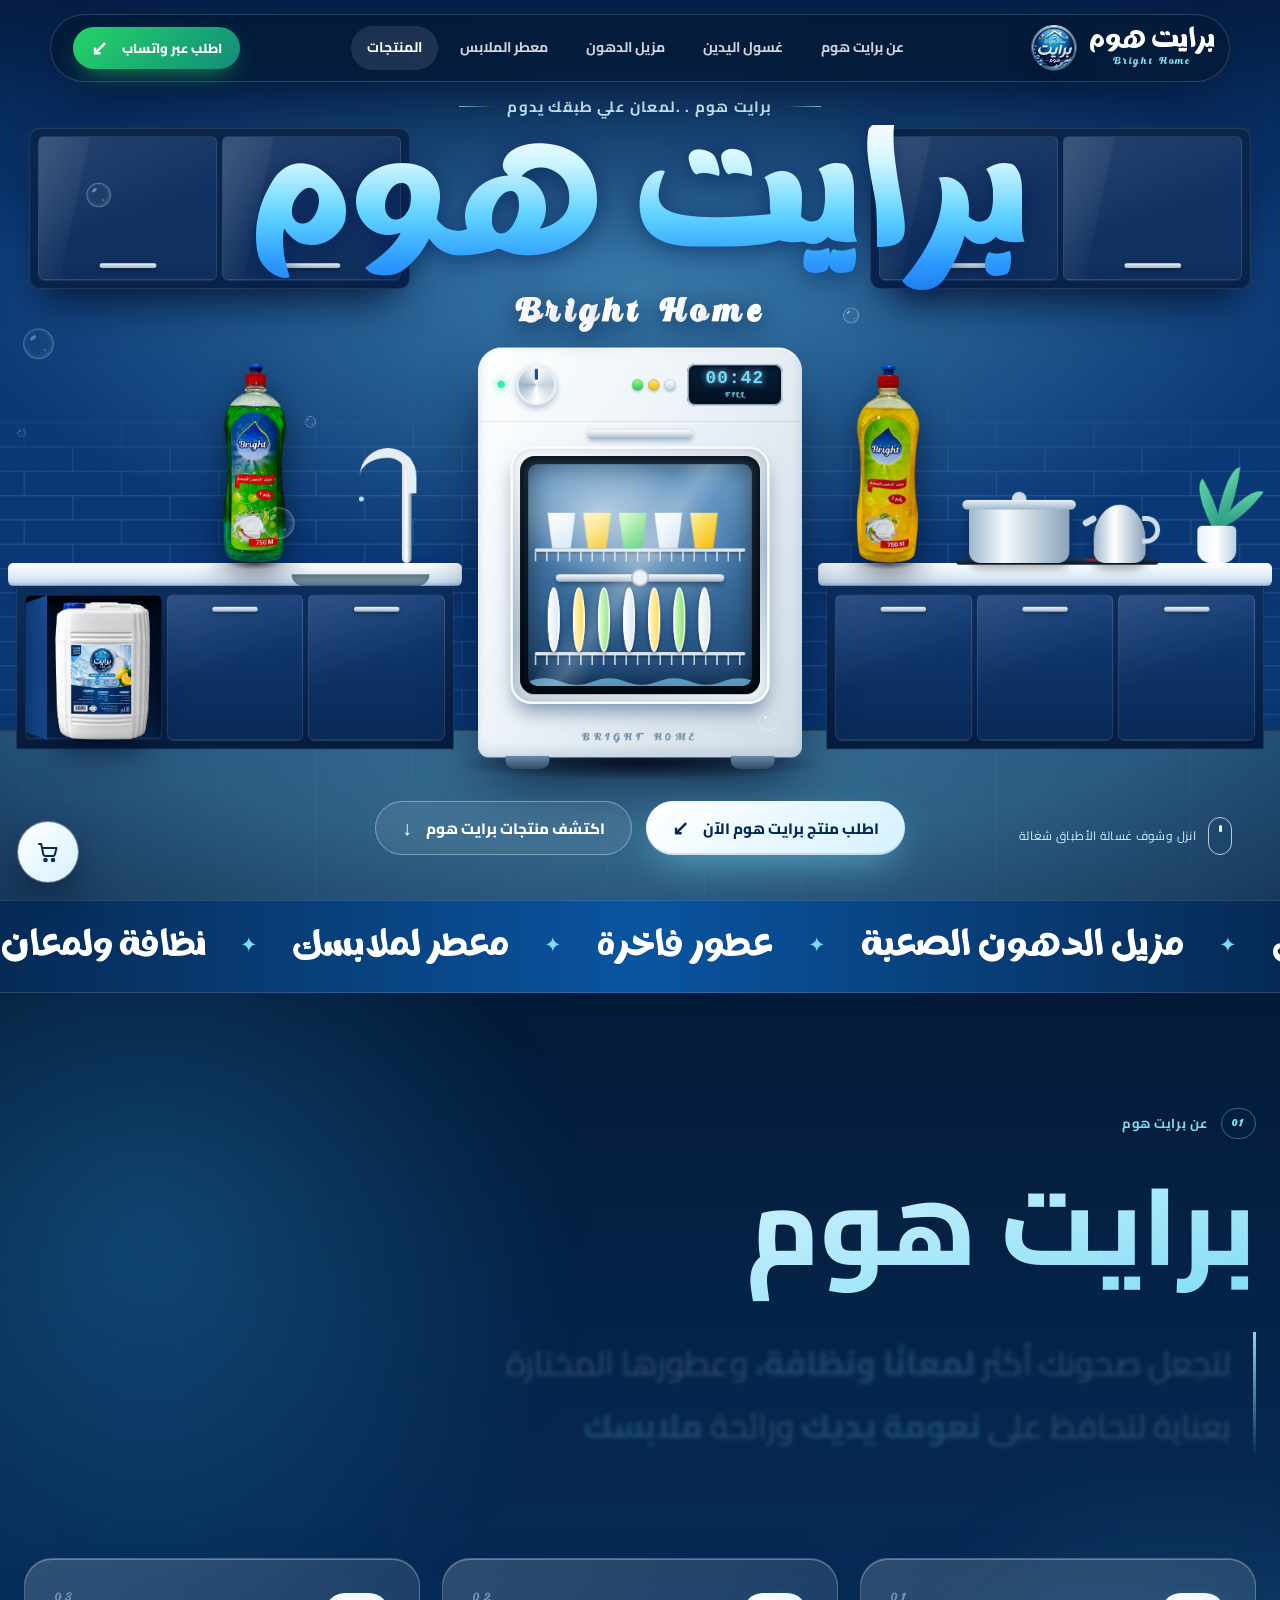
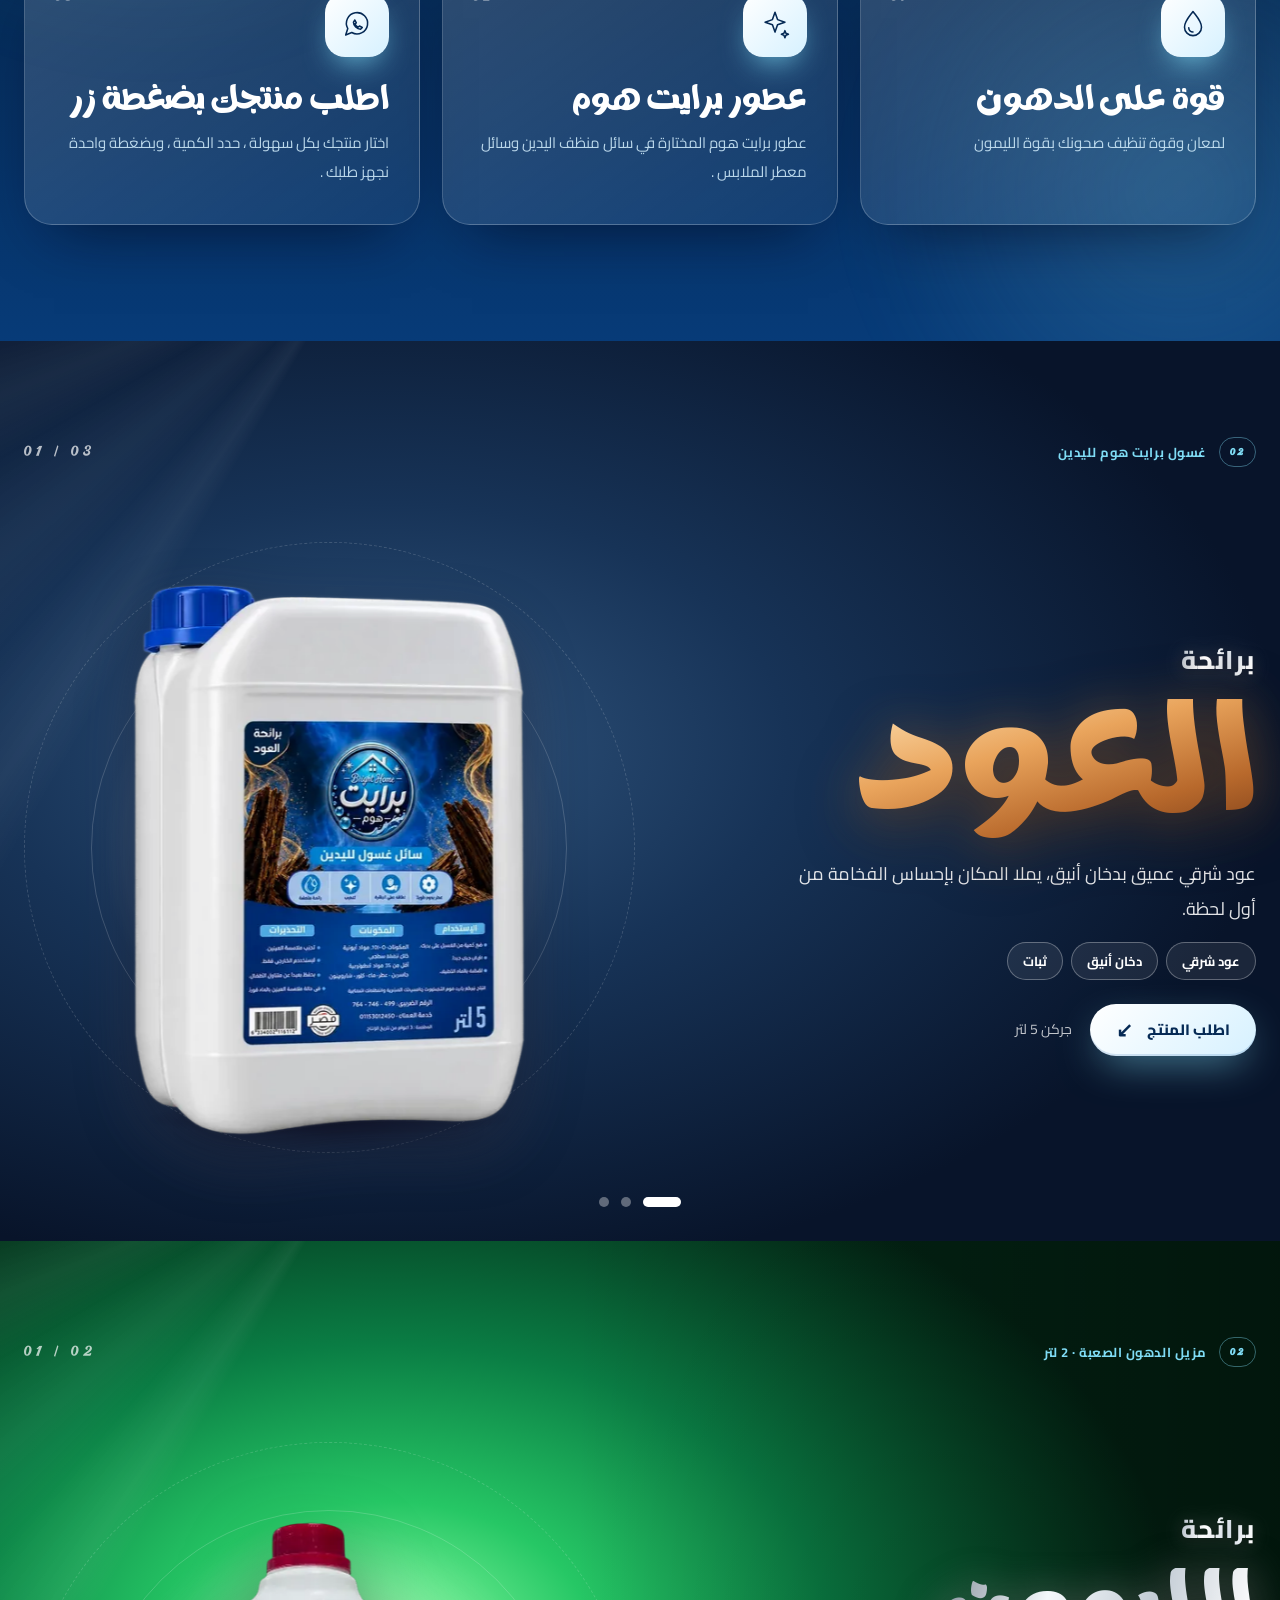
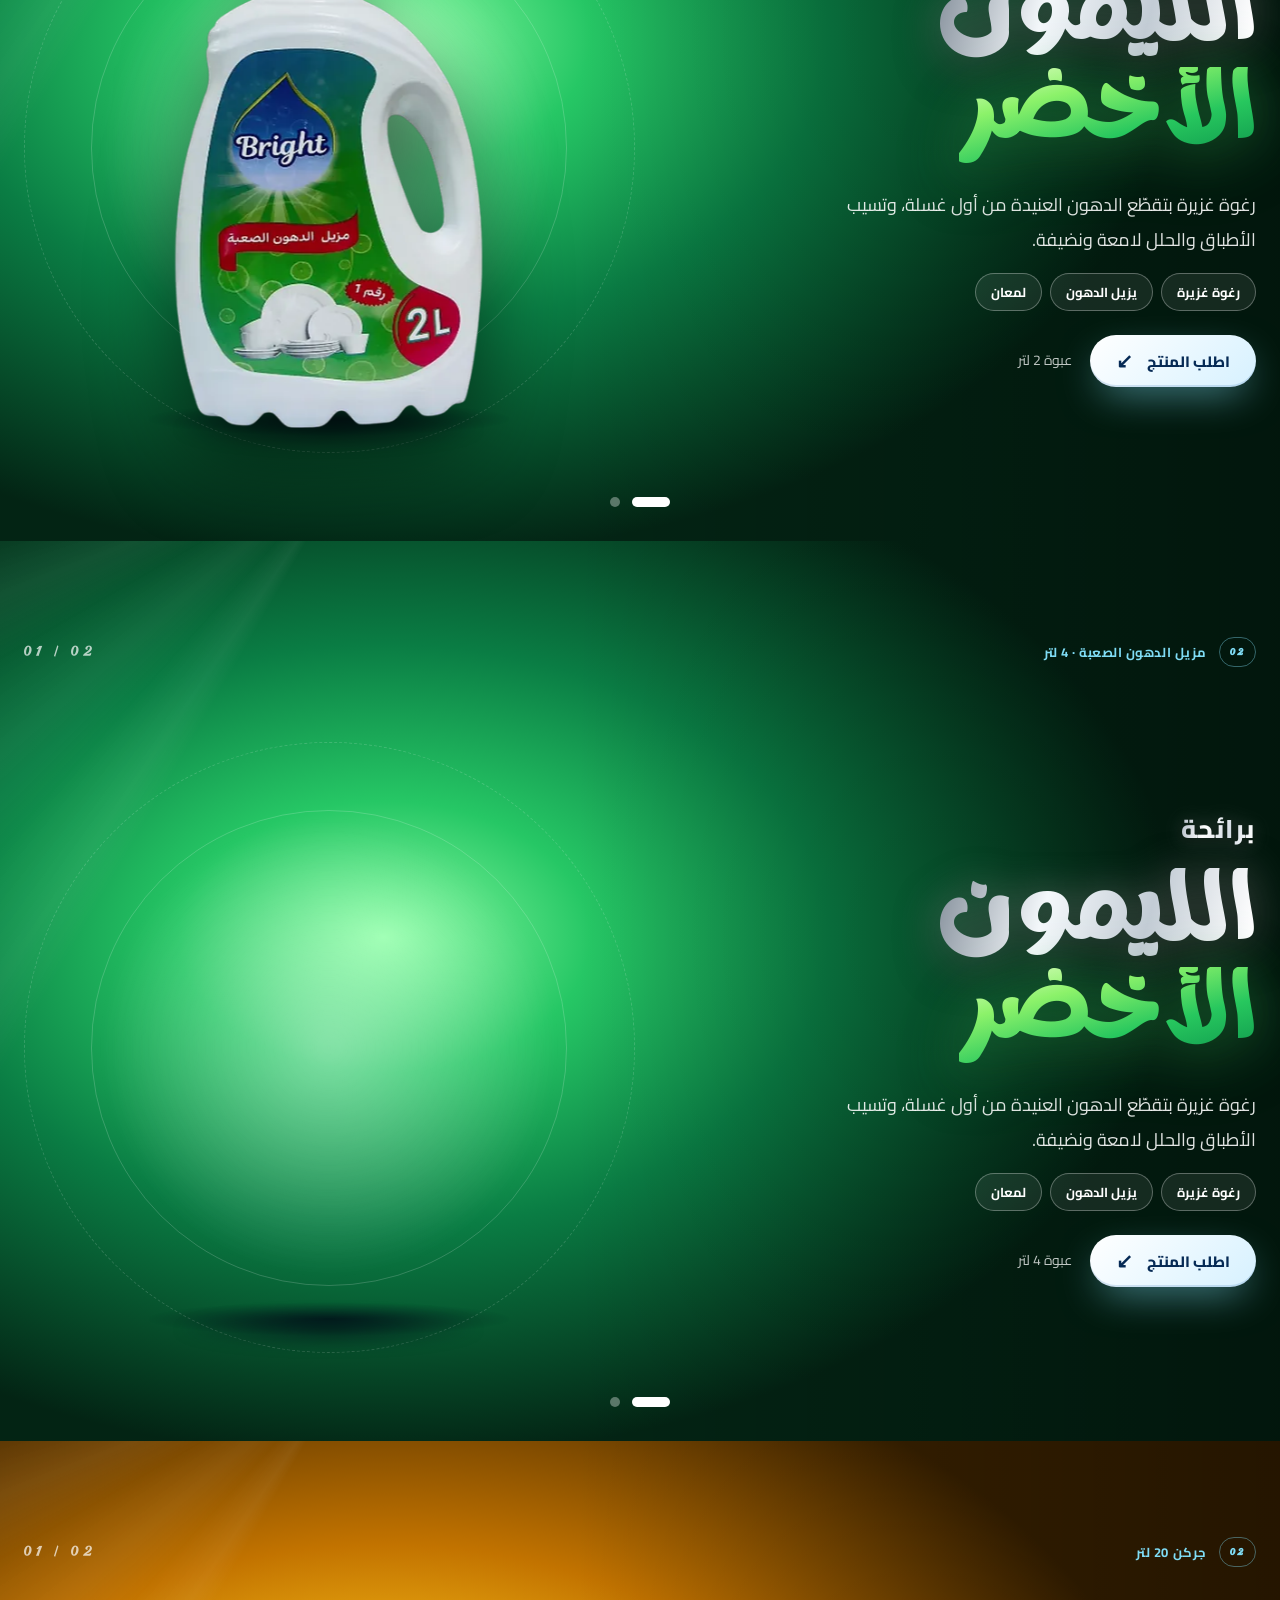
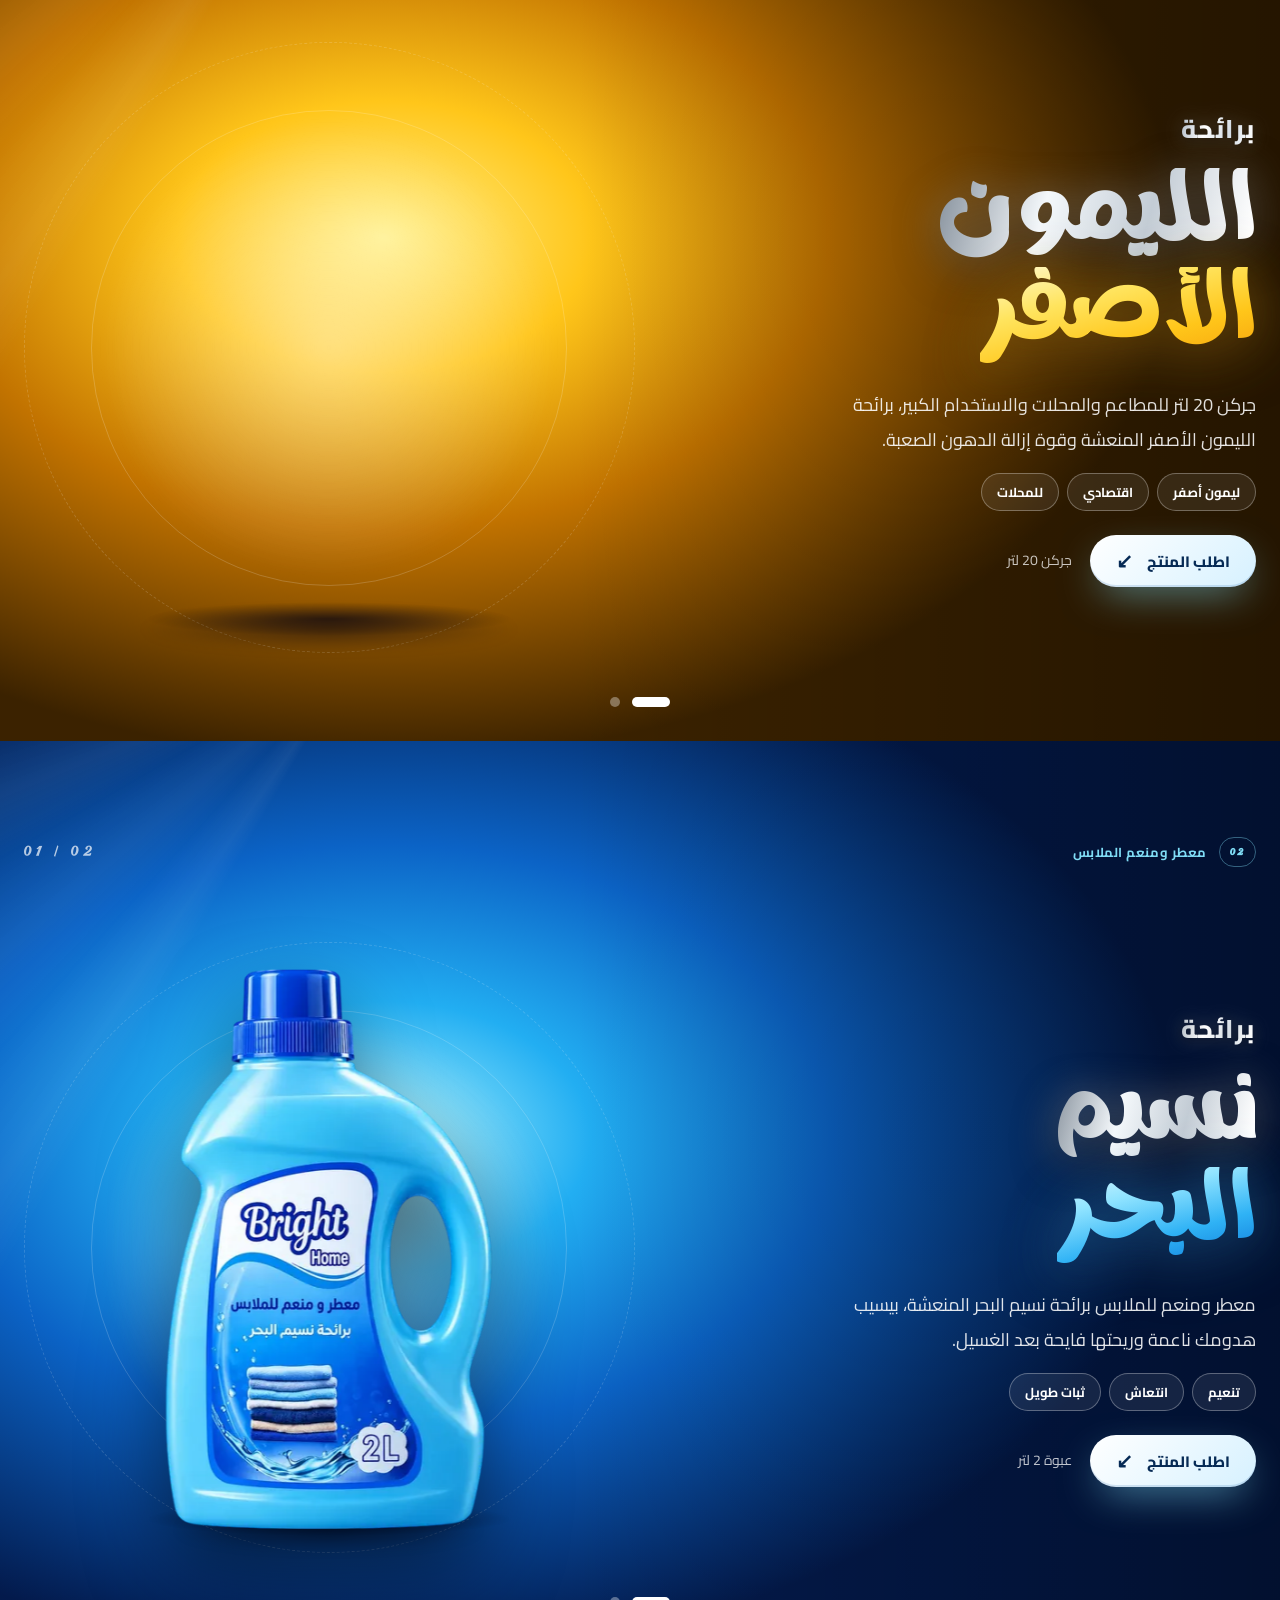
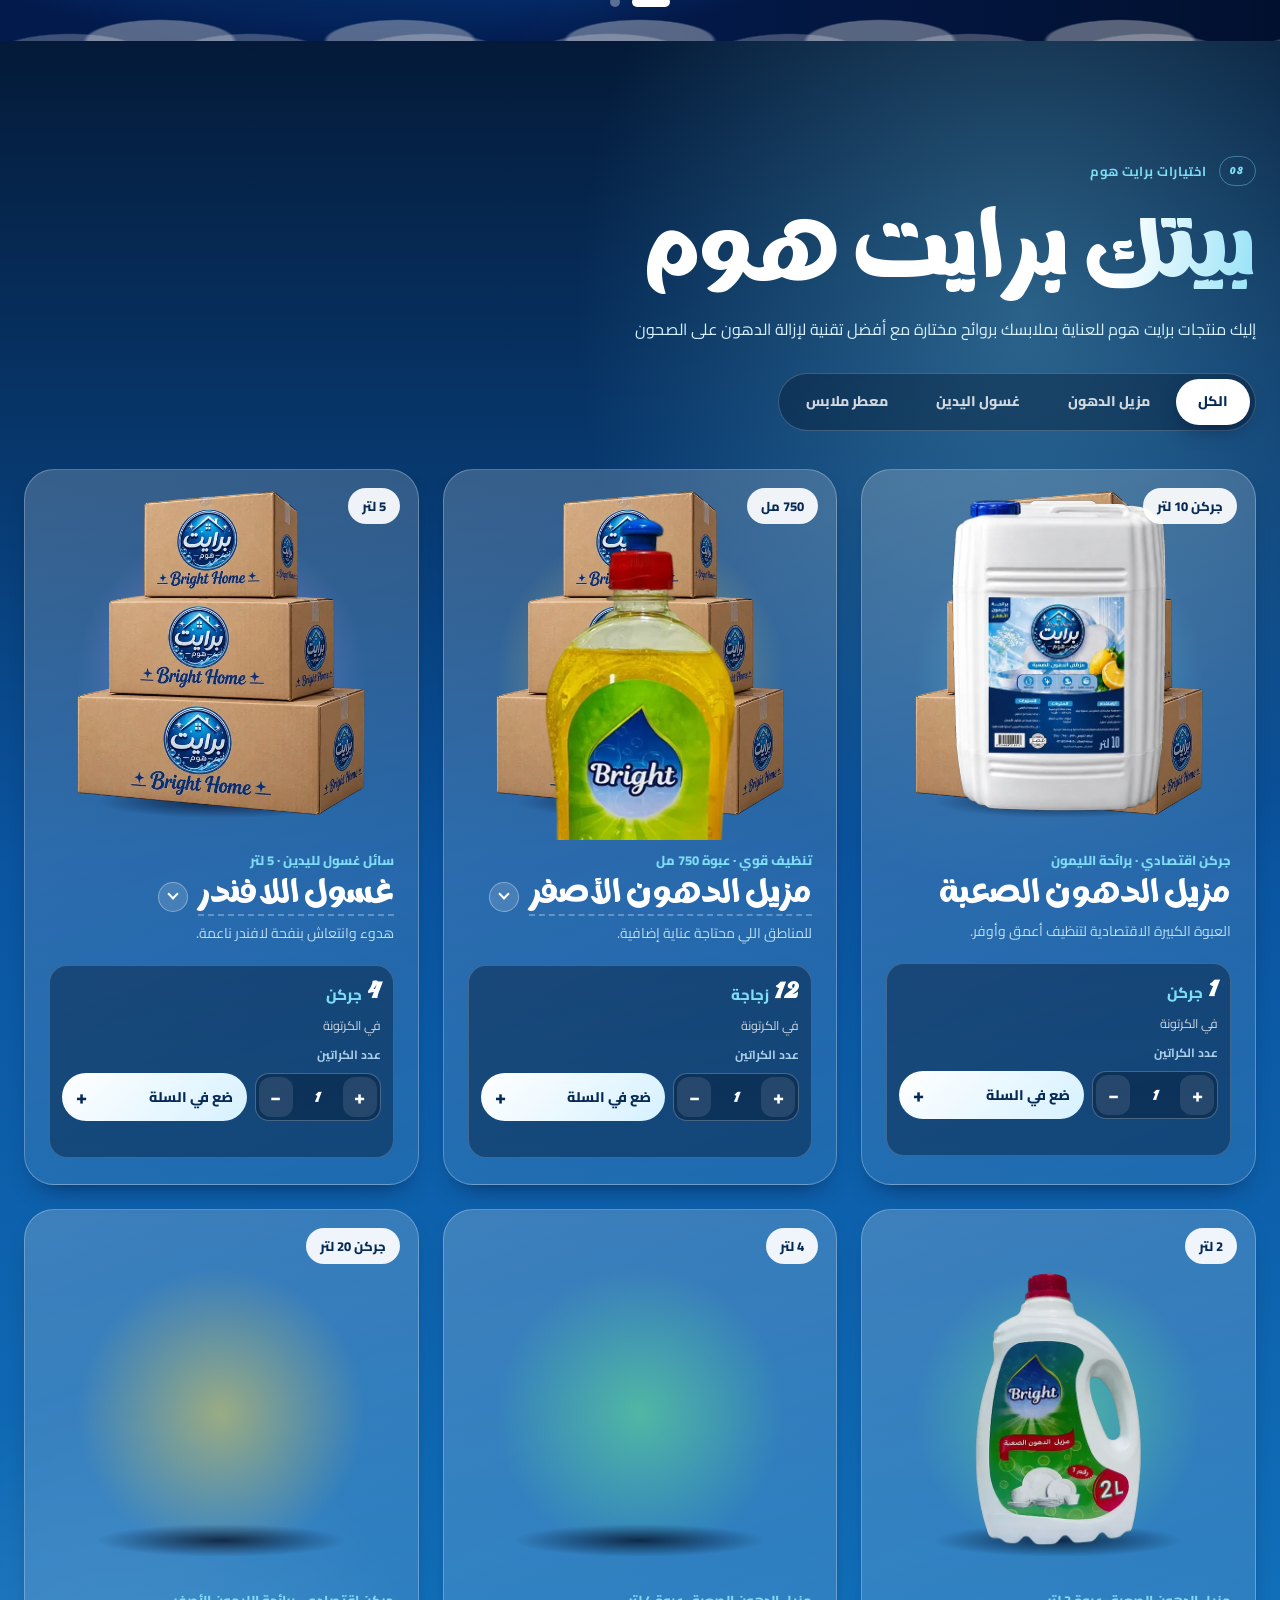
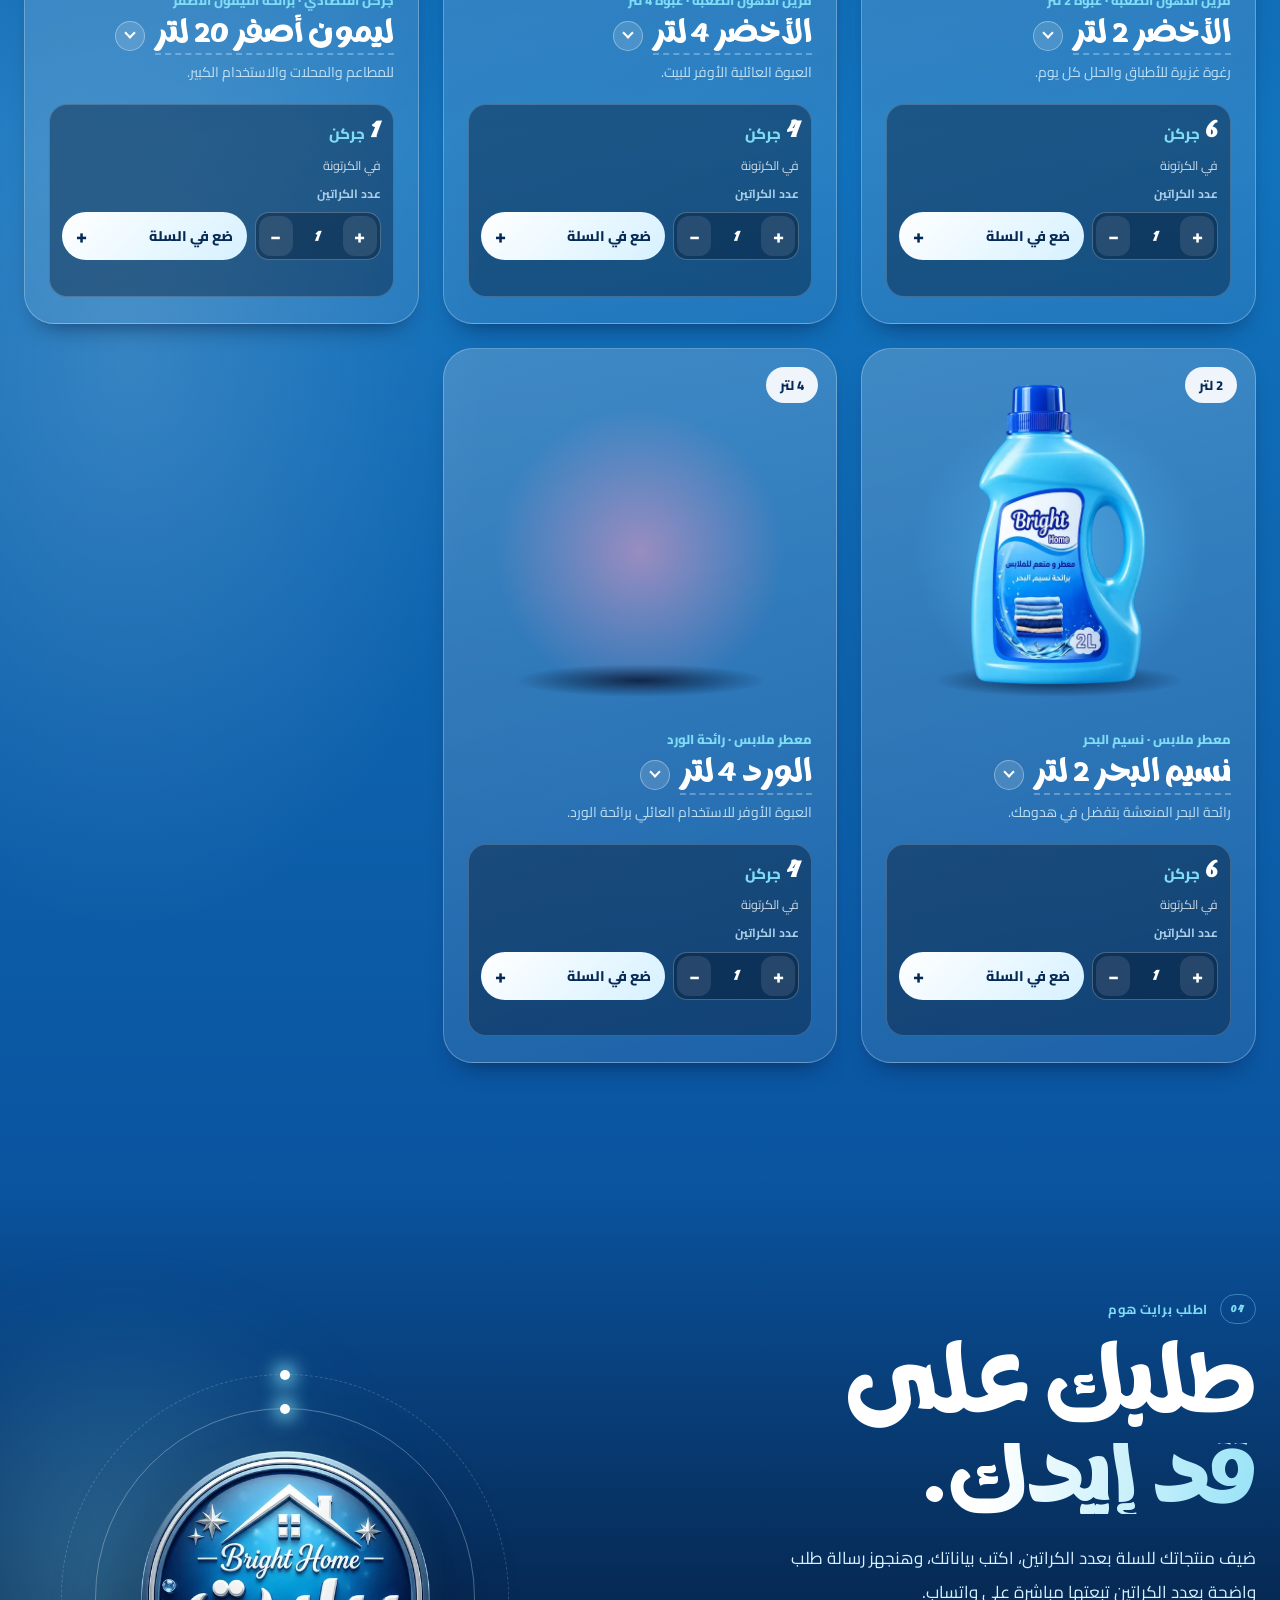
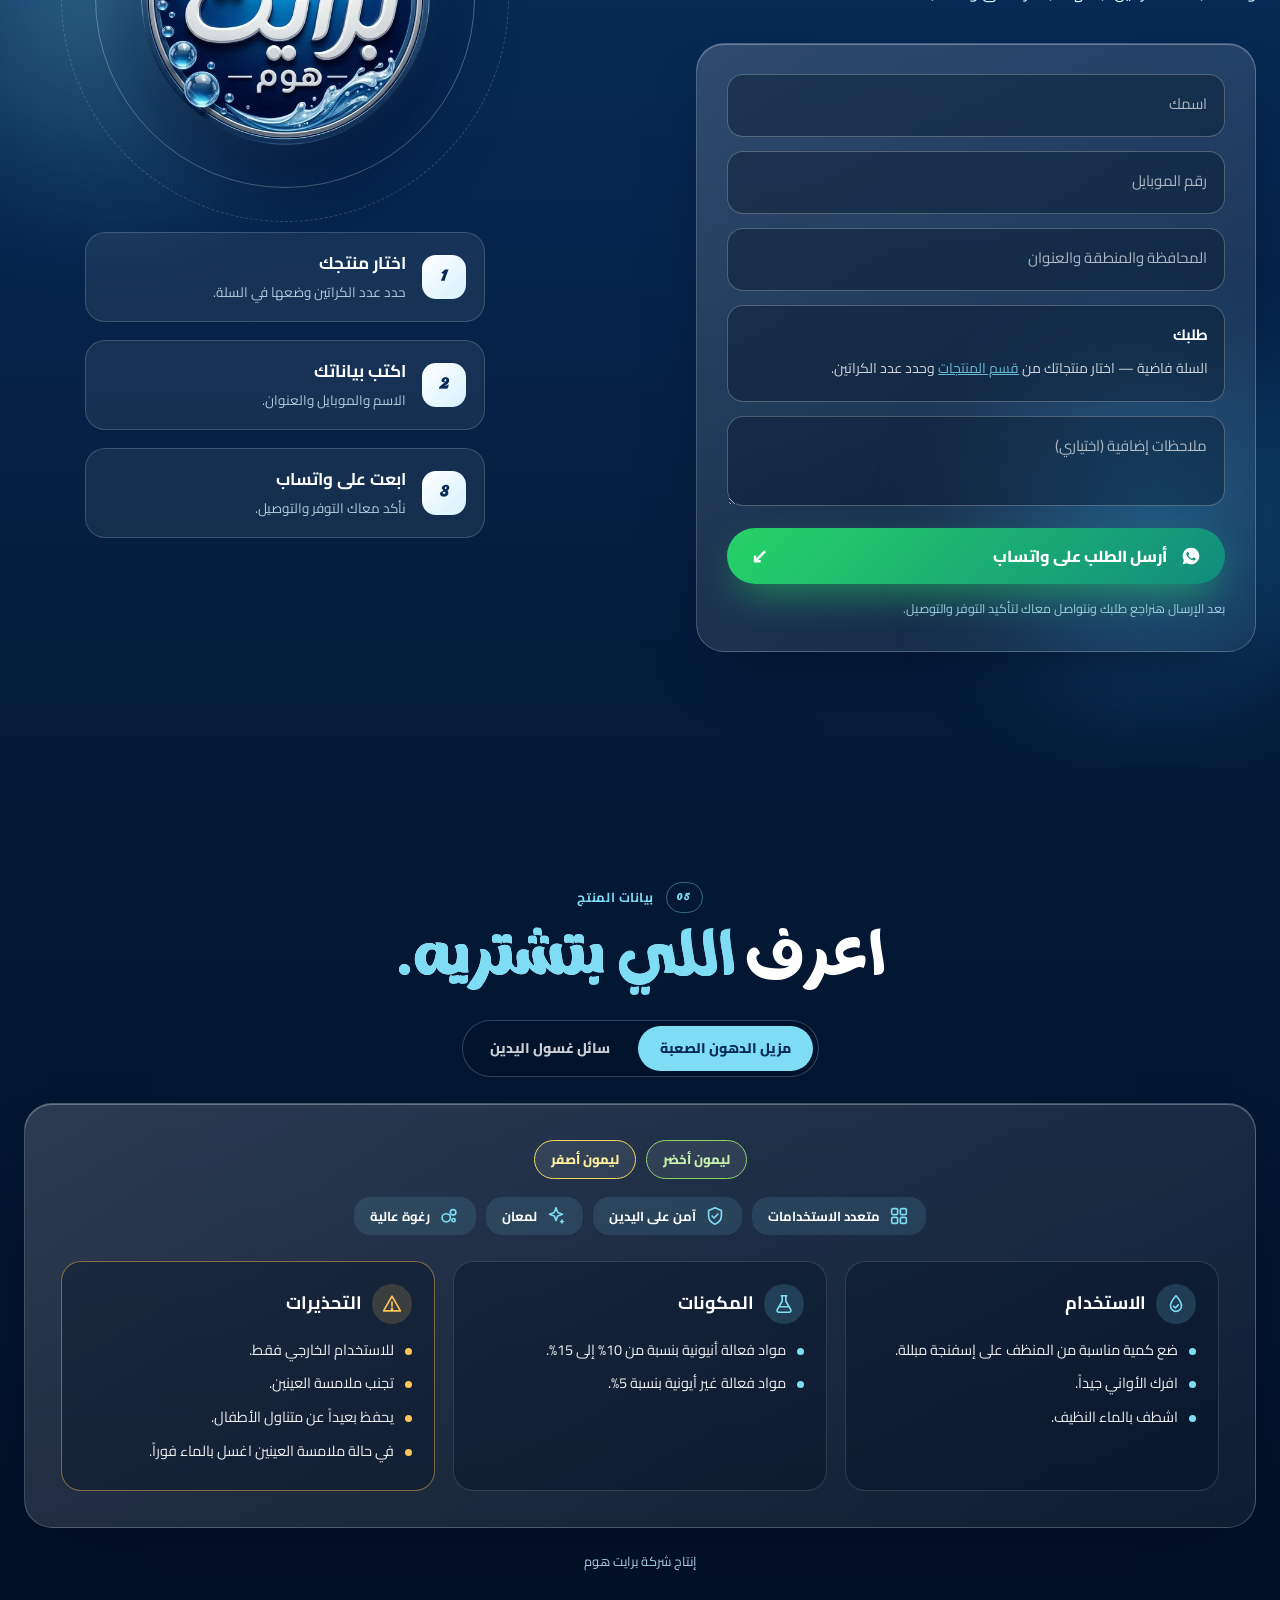
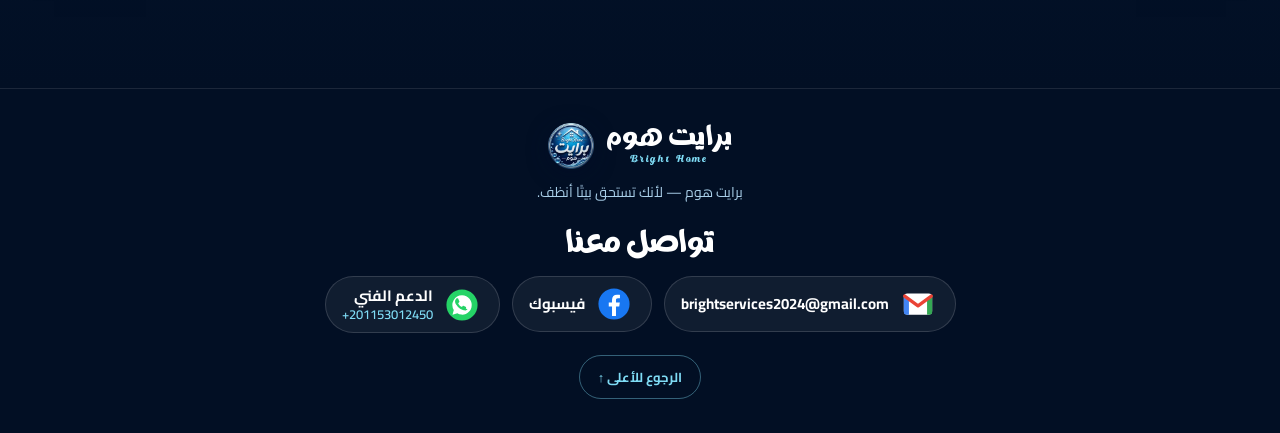
==== commit 95a83e89: "Add files via upload" ====
--- a/index.html
+++ b/index.html
@@ -510,7 +510,7 @@
         <div class="order-main">
           <div class="eyebrow reveal"><span>04</span> اطلب برايت هوم</div>
           <h2 class="reveal" style="--d:.05s">طلبك على<br><em>قد إيدك.</em></h2>
-          <p class="lead reveal" style="--d:.1s">ضيف منتجاتك للسلة بعدد الكراتين، اكتب بياناتك، وهنجهز رسالة طلب واضحة بالأسعار والإجمالي تبعتها مباشرة على واتساب.</p>
+          <p class="lead reveal" style="--d:.1s">ضيف منتجاتك للسلة بعدد الكراتين، اكتب بياناتك، وهنجهز رسالة طلب واضحة بعدد الكراتين تبعتها مباشرة على واتساب.</p>
 
           <form id="orderForm" class="form glass reveal" style="--d:.15s" novalidate>
             <div class="field"><input id="fName" name="name" autocomplete="name" placeholder=" " required><label for="fName">اسمك</label></div>
@@ -555,7 +555,7 @@
           <div class="pinfo-panel glass" data-p="dish"><ul class="pi-scents" aria-label="العطور المتاحة"><li class="g">ليمون أخضر</li><li class="y">ليمون أصفر</li></ul><ul class="pi-feats"><li><svg viewBox="0 0 24 24" width="22" height="22" fill="none" stroke="currentColor" stroke-width="1.8" stroke-linecap="round" stroke-linejoin="round" aria-hidden="true"><rect x="4" y="4" width="6.5" height="6.5" rx="1.5"/><rect x="13.5" y="4" width="6.5" height="6.5" rx="1.5"/><rect x="4" y="13.5" width="6.5" height="6.5" rx="1.5"/><rect x="13.5" y="13.5" width="6.5" height="6.5" rx="1.5"/></svg><span>متعدد الاستخدامات</span></li><li><svg viewBox="0 0 24 24" width="22" height="22" fill="none" stroke="currentColor" stroke-width="1.8" stroke-linecap="round" stroke-linejoin="round" aria-hidden="true"><path d="M12 3l7 3v5.500c0 4.500-3 8-7 9.500-4-1.500-7-5-7-9.500V6l7-3z"/><path d="M8.800 12l2.200 2.200 4.200-4.400"/></svg><span>آمن على اليدين</span></li><li><svg viewBox="0 0 24 24" width="22" height="22" fill="none" stroke="currentColor" stroke-width="1.8" stroke-linecap="round" stroke-linejoin="round" aria-hidden="true"><path d="M12 3l1.900 5.100L19 10l-5.100 1.900L12 17l-1.900-5.100L5 10l5.100-1.900L12 3z"/><path d="M18.500 16.500v3M17 18h3"/></svg><span>لمعان</span></li><li><svg viewBox="0 0 24 24" width="22" height="22" fill="none" stroke="currentColor" stroke-width="1.8" stroke-linecap="round" stroke-linejoin="round" aria-hidden="true"><circle cx="9" cy="14" r="4.500"/><circle cx="16.500" cy="8" r="3"/><circle cx="17" cy="16.500" r="1.800"/></svg><span>رغوة عالية</span></li></ul><div class="pi-cols"><div class="pi-col "><h3><i><svg viewBox="0 0 24 24" width="22" height="22" fill="none" stroke="currentColor" stroke-width="1.8" stroke-linecap="round" stroke-linejoin="round" aria-hidden="true"><path d="M12 3s6 6.5 6 11a6 6 0 0 1-12 0c0-4.5 6-11 6-11z"/><path d="M9.5 14.5l1.8 1.8 3.2-3.4"/></svg></i>الاستخدام</h3><ul><li>ضع كمية مناسبة من المنظف على إسفنجة مبللة.</li><li>افرك الأواني جيداً.</li><li>اشطف بالماء النظيف.</li></ul></div><div class="pi-col "><h3><i><svg viewBox="0 0 24 24" width="22" height="22" fill="none" stroke="currentColor" stroke-width="1.8" stroke-linecap="round" stroke-linejoin="round" aria-hidden="true"><path d="M9 3h6M10 3v6l-5.5 9.5A2 2 0 0 0 6.2 21h11.6a2 2 0 0 0 1.7-2.5L14 9V3"/><path d="M7.5 15h9"/></svg></i>المكونات</h3><ul><li>مواد فعالة أنيونية بنسبة من 10% إلى 15%.</li><li>مواد فعالة غير أيونية بنسبة 5%.</li></ul></div><div class="pi-col warn"><h3><i><svg viewBox="0 0 24 24" width="22" height="22" fill="none" stroke="currentColor" stroke-width="1.8" stroke-linecap="round" stroke-linejoin="round" aria-hidden="true"><path d="M12 3.5L2.8 19.5h18.4L12 3.5z"/><path d="M12 10v4.5"/><circle cx="12" cy="17.2" r=".6" fill="currentColor"/></svg></i>التحذيرات</h3><ul><li>للاستخدام الخارجي فقط.</li><li>تجنب ملامسة العينين.</li><li>يحفظ بعيداً عن متناول الأطفال.</li><li>في حالة ملامسة العينين اغسل بالماء فوراً.</li></ul></div></div></div>
           <div class="pinfo-panel glass" data-p="soap" hidden><ul class="pi-scents" aria-label="العطور المتاحة"><li>عود</li><li>عنبر أحمر</li><li>لافندر</li></ul><div class="pi-cols"><div class="pi-col "><h3><i><svg viewBox="0 0 24 24" width="22" height="22" fill="none" stroke="currentColor" stroke-width="1.8" stroke-linecap="round" stroke-linejoin="round" aria-hidden="true"><path d="M12 3s6 6.5 6 11a6 6 0 0 1-12 0c0-4.5 6-11 6-11z"/><path d="M9.5 14.5l1.8 1.8 3.2-3.4"/></svg></i>الاستخدام</h3><ul><li>ضع كمية من الغسول على يديك.</li><li>افرك يديك جيداً.</li><li>اشطف بالماء النظيف.</li></ul></div><!-- راجع النسبة والكلمة الأخيرة على العبوة --><div class="pi-col "><h3><i><svg viewBox="0 0 24 24" width="22" height="22" fill="none" stroke="currentColor" stroke-width="1.8" stroke-linecap="round" stroke-linejoin="round" aria-hidden="true"><path d="M9 3h6M10 3v6l-5.5 9.5A2 2 0 0 0 6.2 21h11.6a2 2 0 0 0 1.7-2.5L14 9V3"/><path d="M7.5 15h9"/></svg></i>المكونات</h3><ul><li>مواد أيونية ذات نشاط سطحي: من 5% إلى 15%.</li><li>مواد أمفوتيرية: أقل من 5%.</li><li>جلسرين – عطر – ماء – لون – شارولينون.</li></ul></div><div class="pi-col warn"><h3><i><svg viewBox="0 0 24 24" width="22" height="22" fill="none" stroke="currentColor" stroke-width="1.8" stroke-linecap="round" stroke-linejoin="round" aria-hidden="true"><path d="M12 3.5L2.8 19.5h18.4L12 3.5z"/><path d="M12 10v4.5"/><circle cx="12" cy="17.2" r=".6" fill="currentColor"/></svg></i>التحذيرات</h3><ul><li>تجنب ملامسة العينين.</li><li>للاستخدام الخارجي فقط.</li><li>يحفظ بعيداً عن متناول الأطفال.</li><li>في حالة ملامسة العينين اغسل بالماء فوراً.</li></ul></div></div></div>
         </div>
-        <p class="pinfo-brand">إنتاج شركة برايت هوم للكيماويات والمبيدات الحشرية والمنظفات الصناعية</p>
+        <p class="pinfo-brand">إنتاج شركة برايت هوم</p>
       </div>
     </section>
   </main>
@@ -606,7 +606,7 @@
       <ul class="cd-list" id="cartList"></ul>
     </div>
     <footer class="cd-foot" id="cartFoot" hidden>
-      <div class="cd-total"><span>الإجمالي</span><b><i id="cartTotal">0</i> جنيه</b></div>
+      <div class="cd-total"><span>إجمالي الكراتين</span><b><i id="cartTotal">0</i> كرتونة</b></div>
       <button type="button" class="btn btn-wa" id="cartGo">أكمل الطلب <span class="arr">↙</span></button>
       <button type="button" class="cd-clear" id="cartClear">تفريغ السلة</button>
     </footer>
--- a/css/style.css
+++ b/css/style.css
@@ -276,9 +276,9 @@
 .scene.p .k-counter.l{left:-14px}.scene.p .k-counter.r{left:644px}
 .scene.p .k-sink,.scene.p .k-faucet,.scene.p .k-hob,.scene.p .k-kettle,.scene.p .k-potwrap{display:none}
 .scene.p .k-counter.r .k-plant{left:150px}
-.scene.p .kp-jug{left:16px;top:1062px;width:207px;height:300px}
-.scene.p .kp-green{left:690px;top:808px;width:88px;height:262px}
-.scene.p .kp-yellow{left:764px;top:808px;width:88px;height:262px}
+.scene.p .kp-jug{left:26px;top:806px;width:180px;height:262px}
+.scene.p .kp-green{left:694px;top:808px;width:88px;height:262px}
+.scene.p .kp-yellow{left:782px;top:808px;width:88px;height:262px}
 .scene.p .washer{left:250px;top:885px;scale:1.125;transform-origin:50% 100%}
 
 /* hero overlays */
@@ -1252,3 +1252,32 @@
 .h-ar{filter:drop-shadow(0 4px 12px rgba(0,25,80,.55))}
 /* هيدر الموبايل بعد التمرير: خلفية أثبت عشان الكلام اللي تحته ما يبانش من ورا الروابط */
 .lite .header.stuck{background:rgba(4,26,56,.95)}
+
+
+/* =========================================================
+   بيانات المنتج على الموبايل: الأعمدة (الاستخدام/المكونات/التحذيرات) مطوية، بتفتح بالضغط على العنوان
+   ========================================================= */
+@media (max-width:860px){
+  .pinfo-head{margin-bottom:18px}
+  .pinfo-head h2{font-size:clamp(28px,8vw,36px)}
+  .pinfo-tabs{width:100%;flex-wrap:nowrap;margin-bottom:16px;gap:4px}
+  .pinfo-tabs button{flex:1 1 0;padding:11px 8px;font-size:13px;line-height:1.3}
+  .pinfo-panel{padding:16px 14px}
+  .pi-scents{gap:8px;margin-bottom:12px}
+  .pi-scents li{padding:6px 14px;font-size:12.5px}
+  .pi-feats{display:grid;grid-template-columns:1fr 1fr;gap:8px;margin-bottom:14px}
+  .pi-feats li{padding:9px 10px;gap:7px;font-size:12.5px;border-radius:14px;justify-content:flex-start}
+  .pi-feats svg{width:18px;height:18px}
+  .pi-cols{gap:10px}
+  .pi-col{padding:0;overflow:hidden}
+  .pi-col h3{margin:0;padding:12px 14px;font-size:16px;cursor:pointer;-webkit-tap-highlight-color:transparent;user-select:none}
+  .pi-col h3 i{width:34px;height:34px}
+  .pi-col h3 i svg{width:19px;height:19px}
+  .pi-col h3::after{content:"";margin-inline-start:auto;flex:none;width:9px;height:9px;border-right:2px solid var(--sky);border-bottom:2px solid var(--sky);transform:rotate(45deg) translateY(-2px);transition:transform .3s var(--ease)}
+  .pi-col.warn h3::after{border-color:#ffc457}
+  .pi-col.open h3::after{transform:rotate(-135deg) translateY(-2px)}
+  .pi-col>ul{max-height:0;opacity:0;overflow:hidden;padding:0 16px;transition:max-height .4s var(--ease),opacity .3s ease,padding .3s ease}
+  .pi-col.open>ul{max-height:480px;opacity:1;padding:2px 16px 8px}
+  .pi-col li{font-size:13.5px;margin-bottom:7px}
+  .pinfo-brand{margin-top:16px}
+}
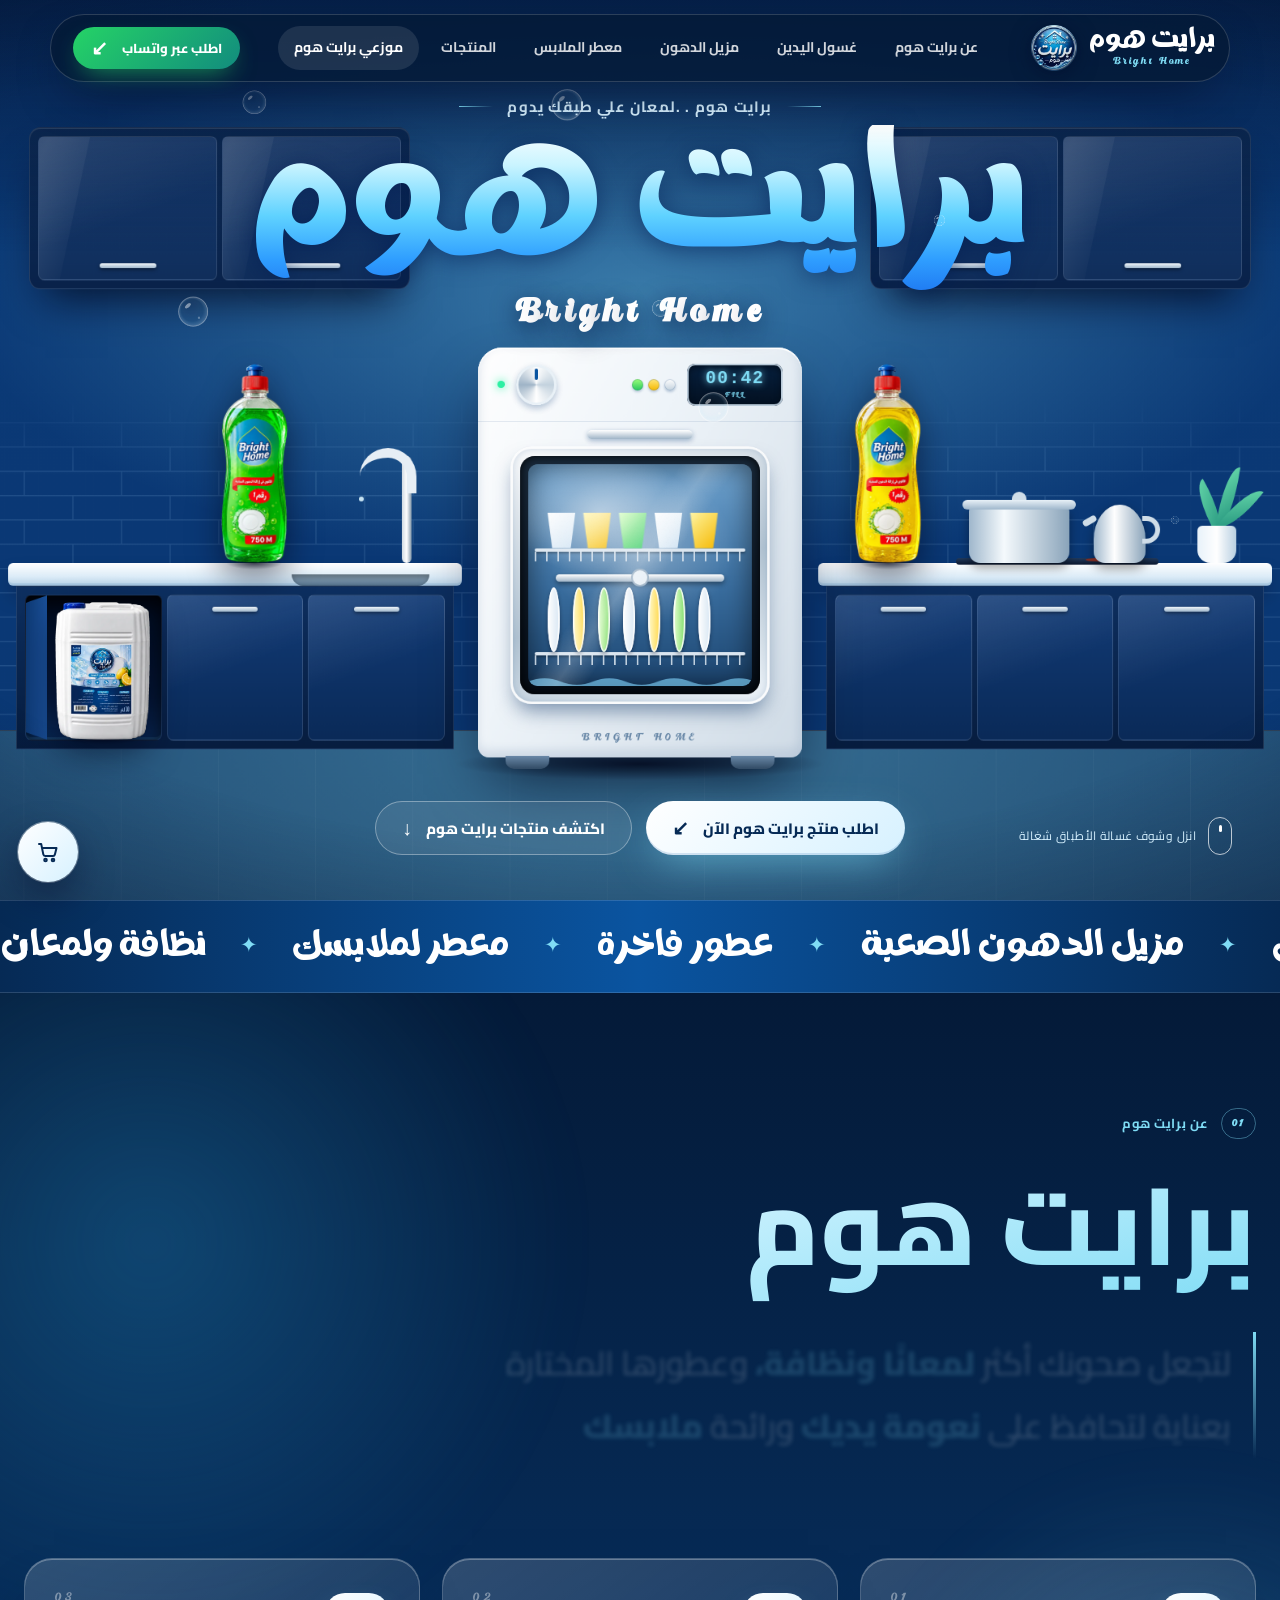
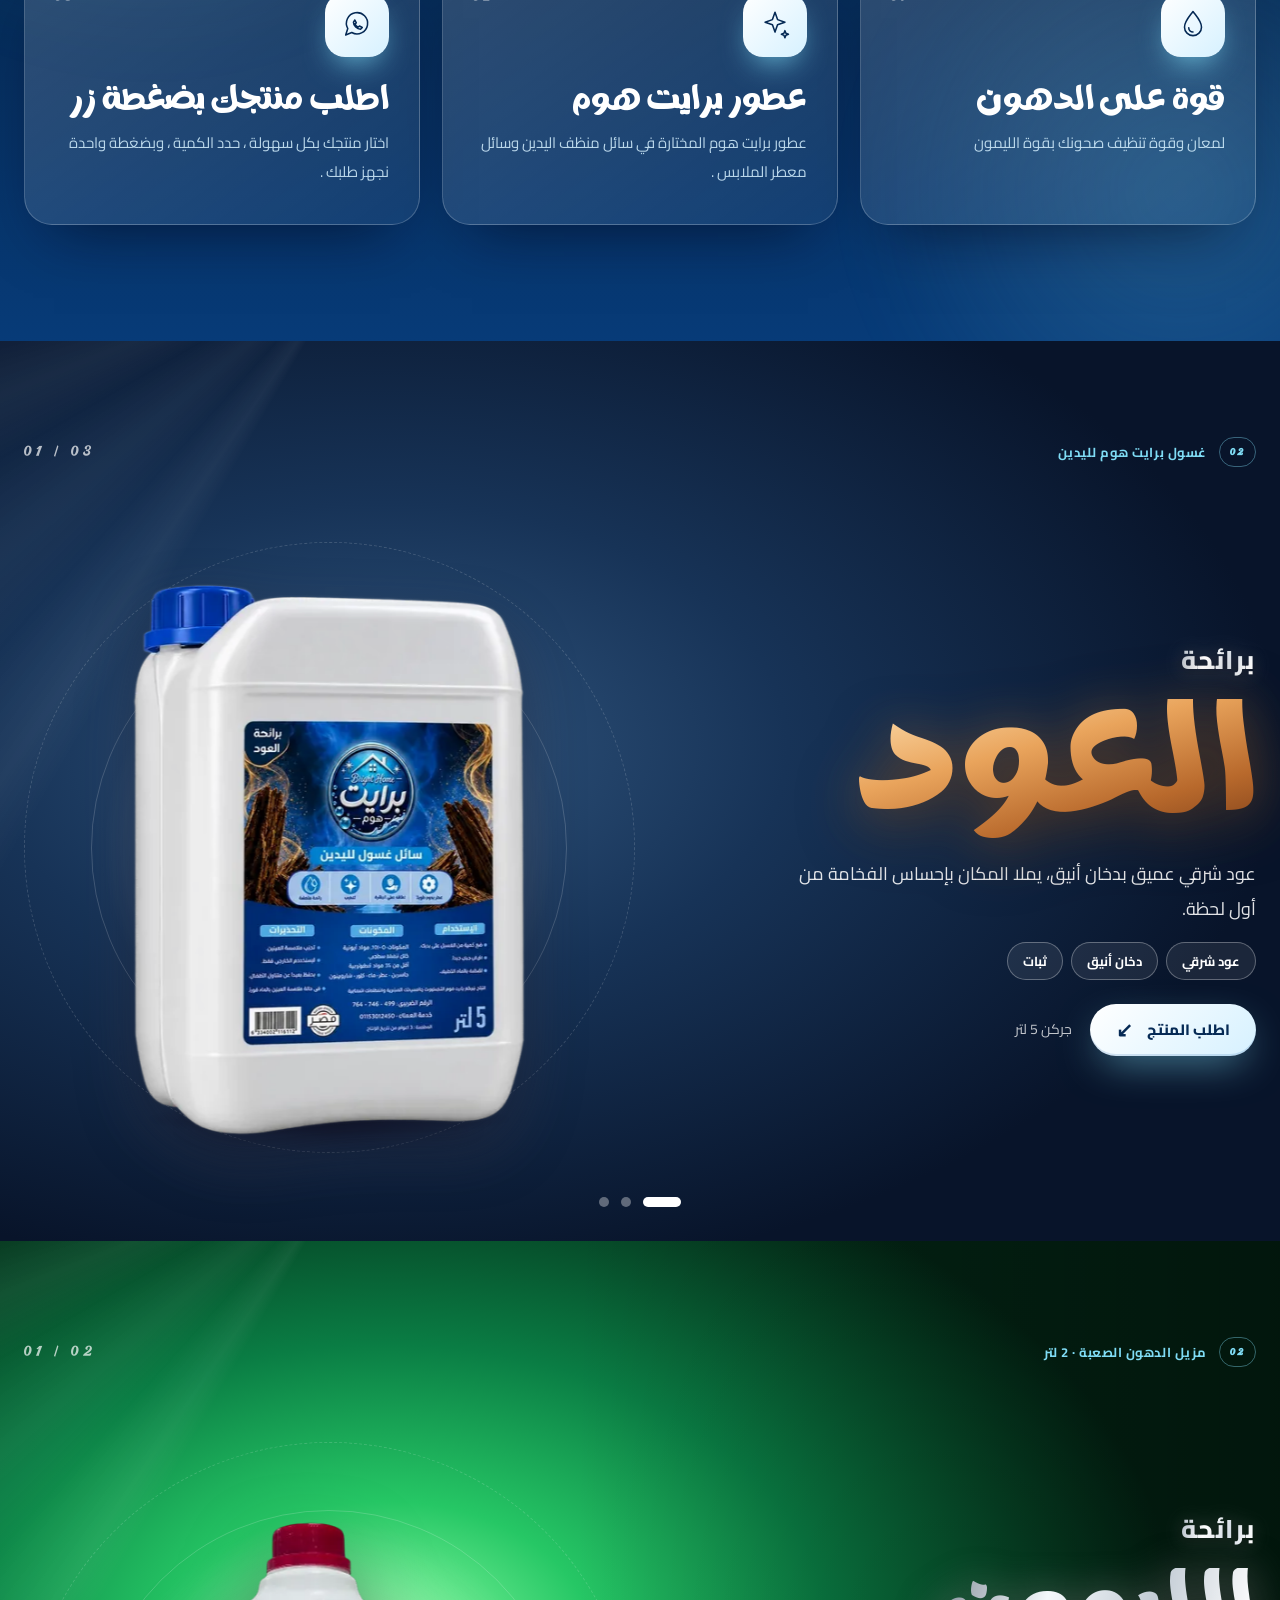
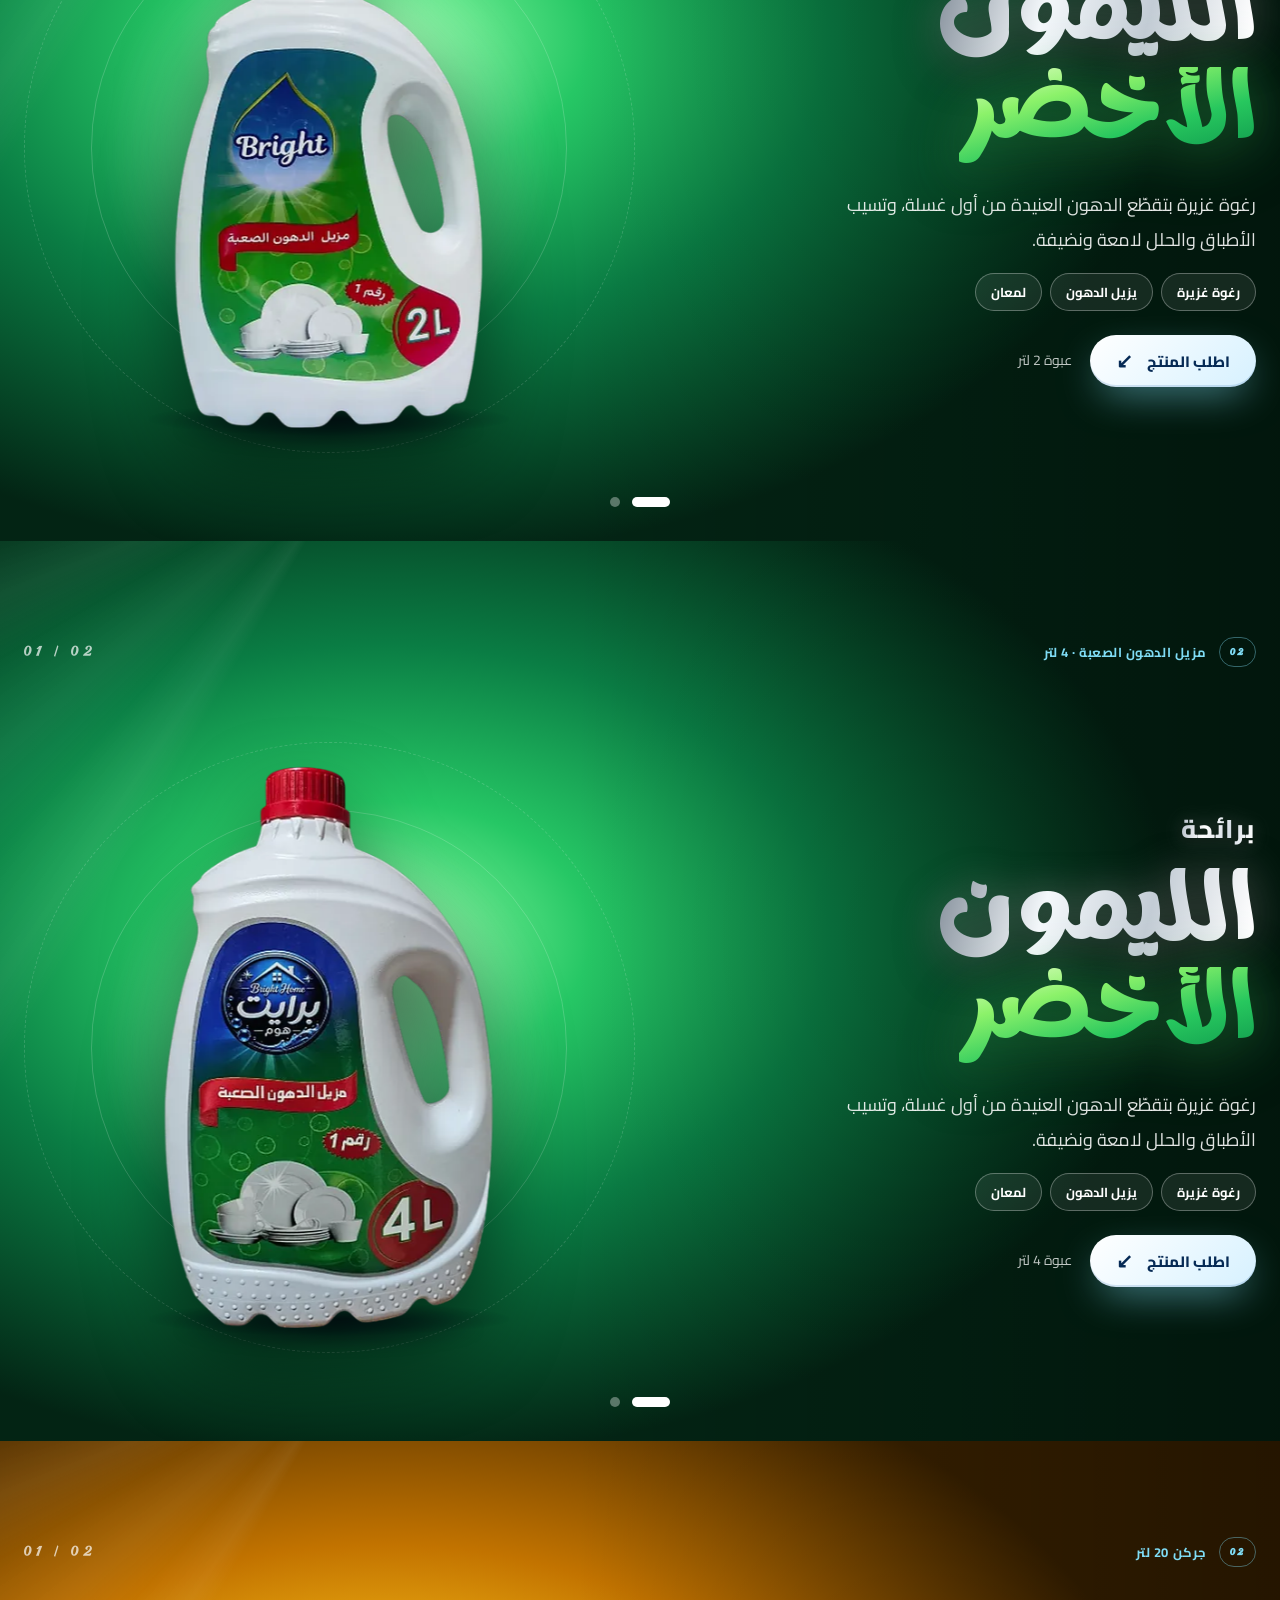
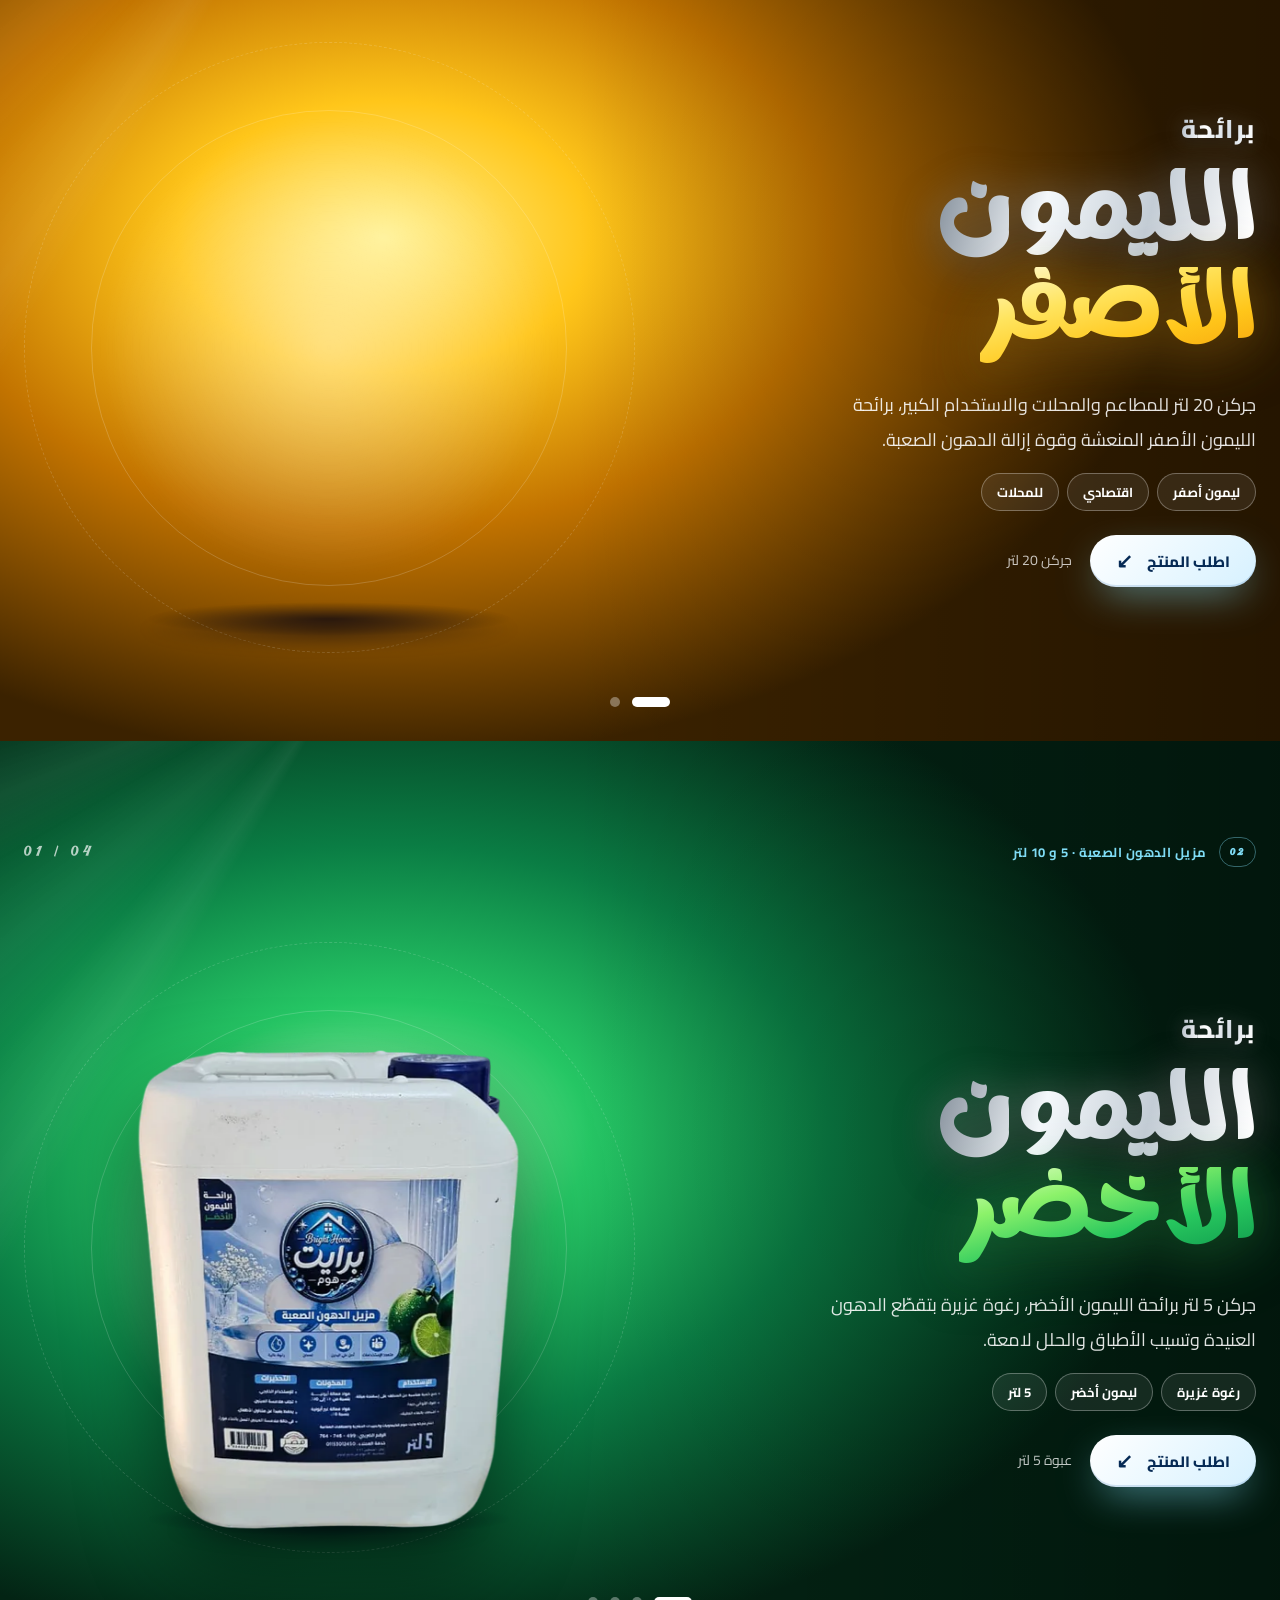
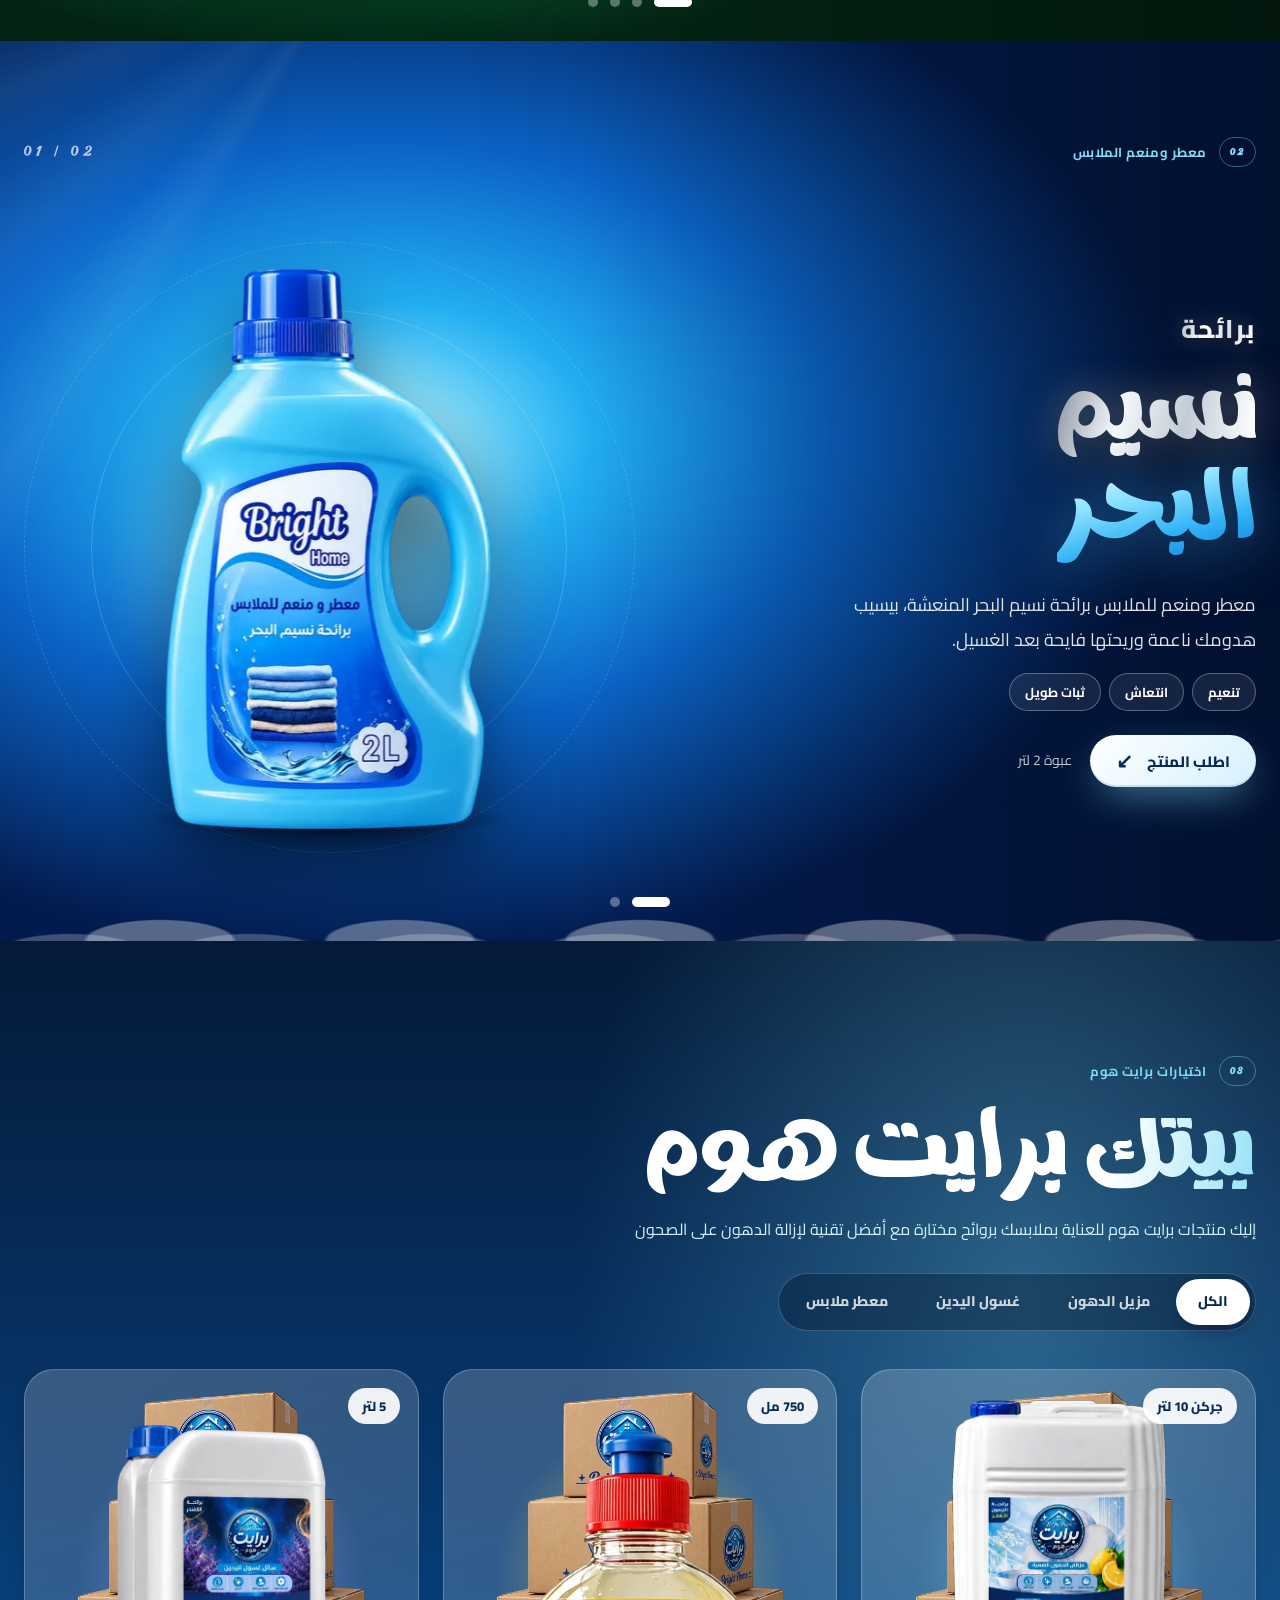
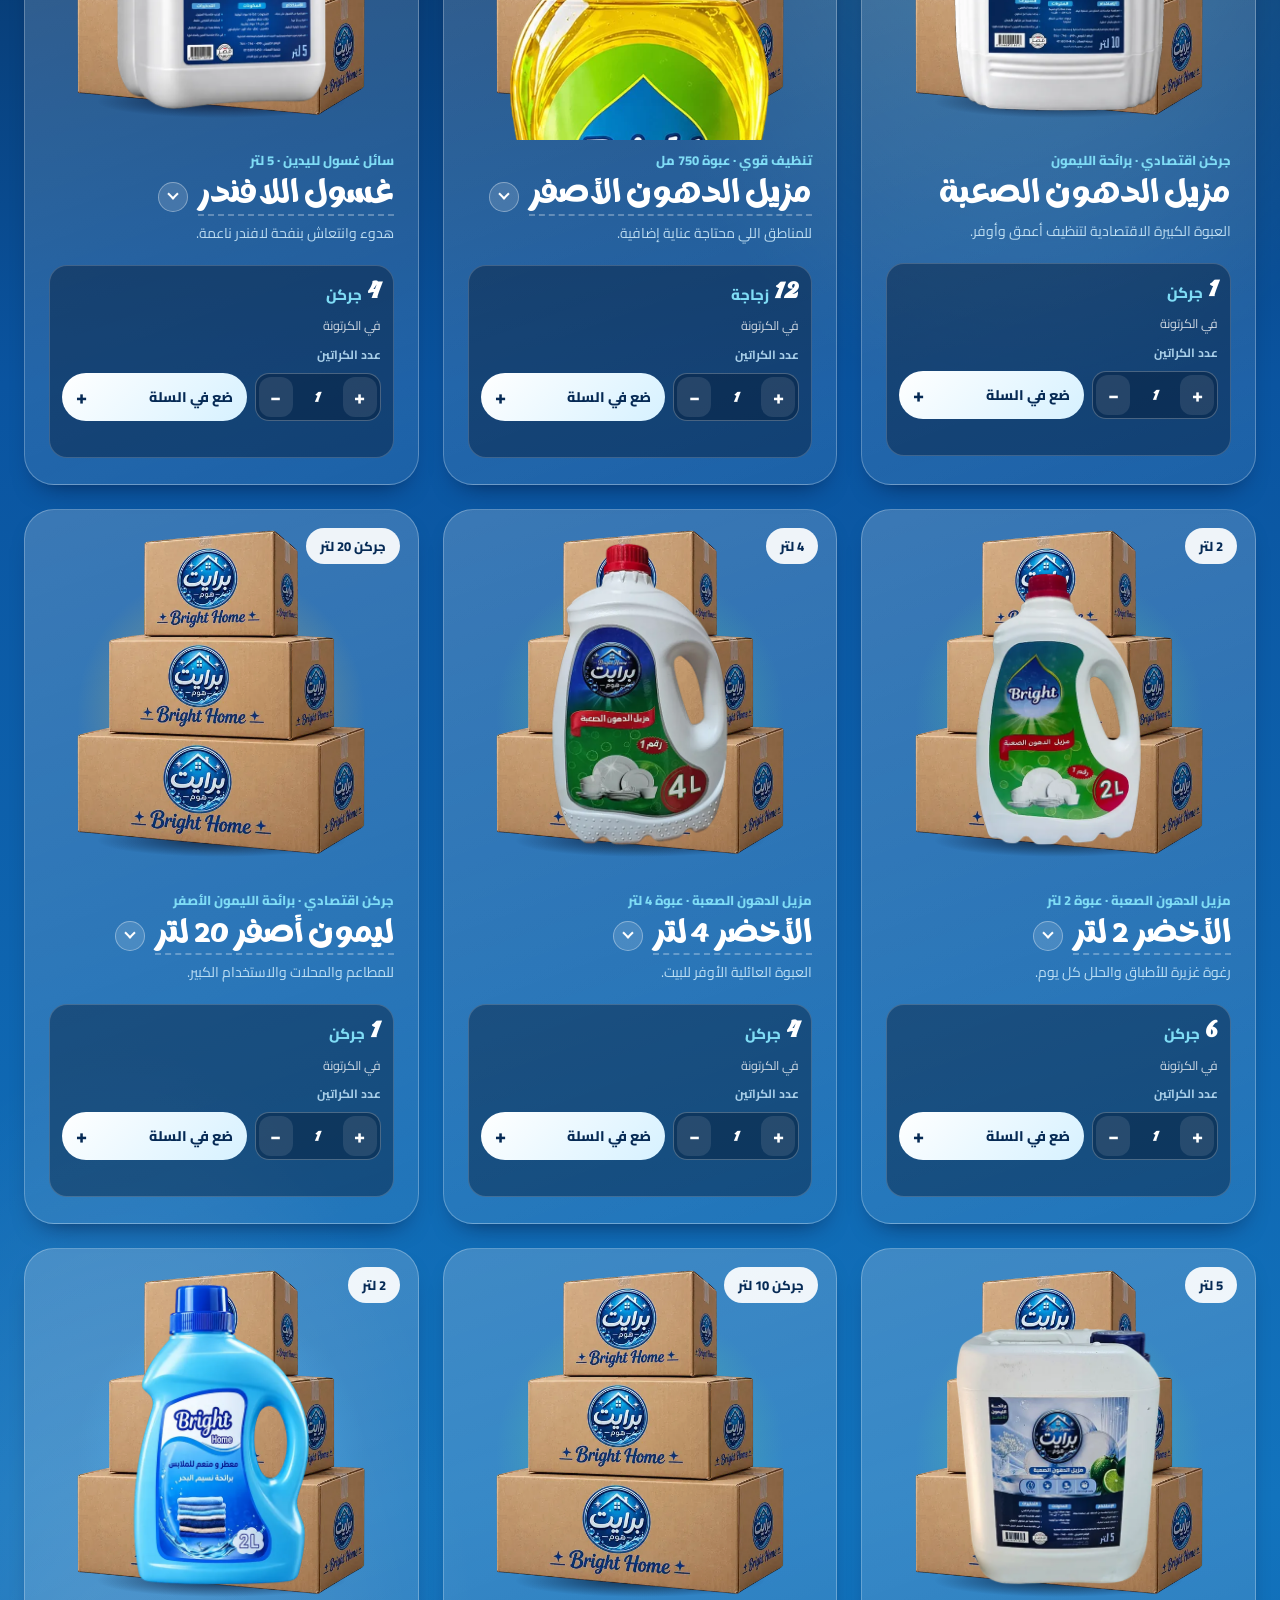
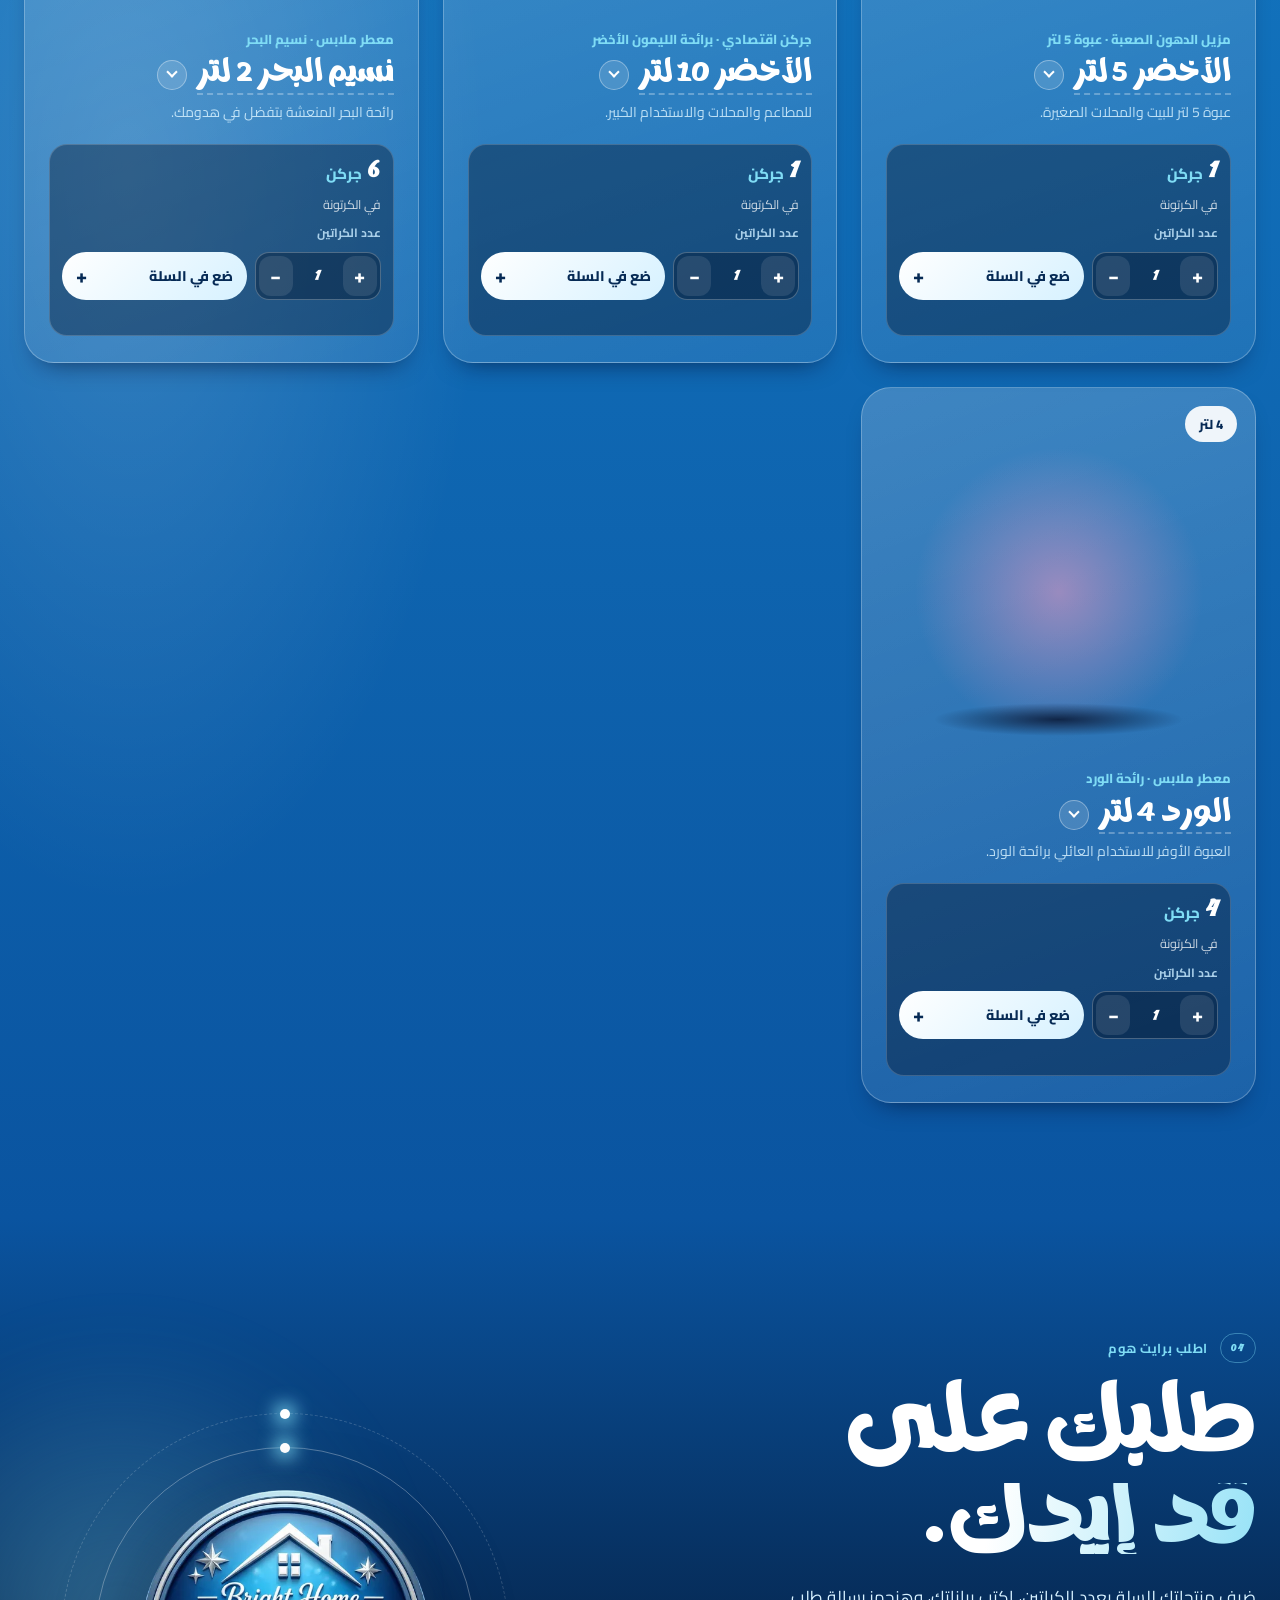
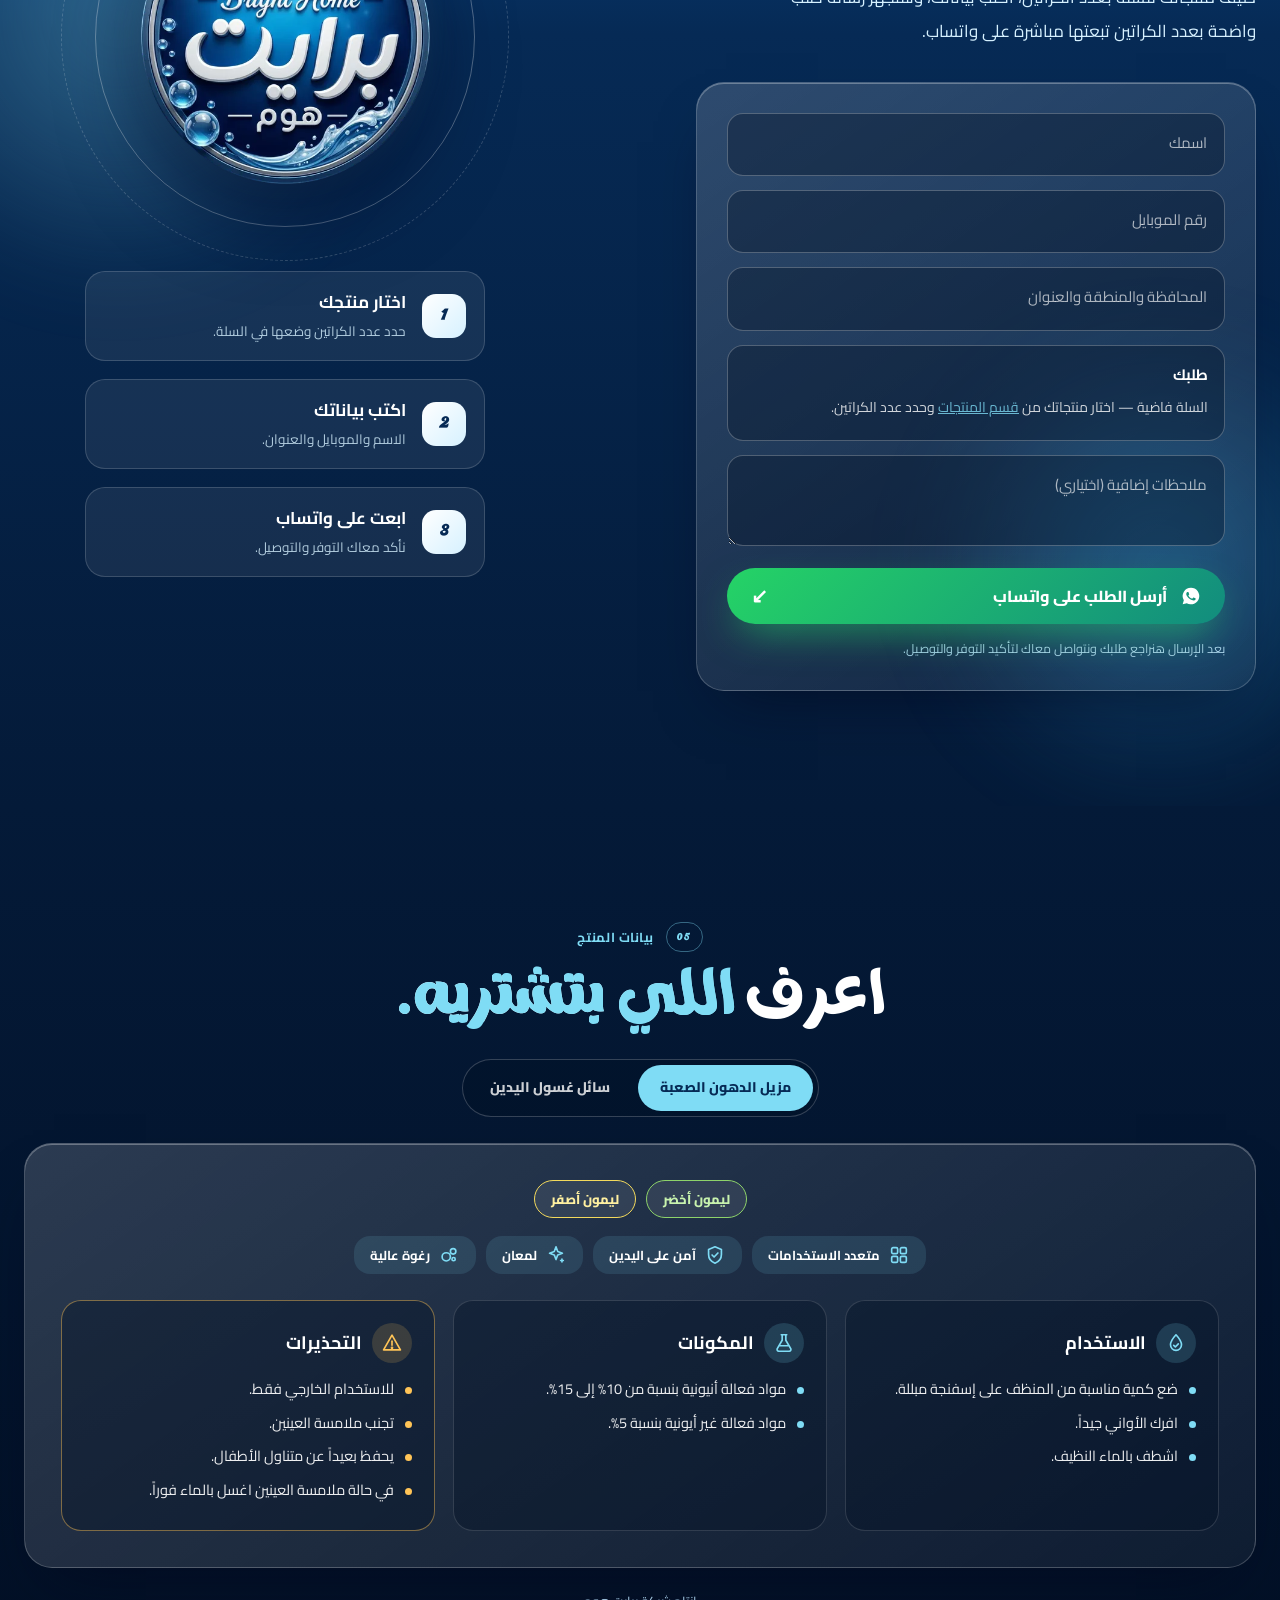
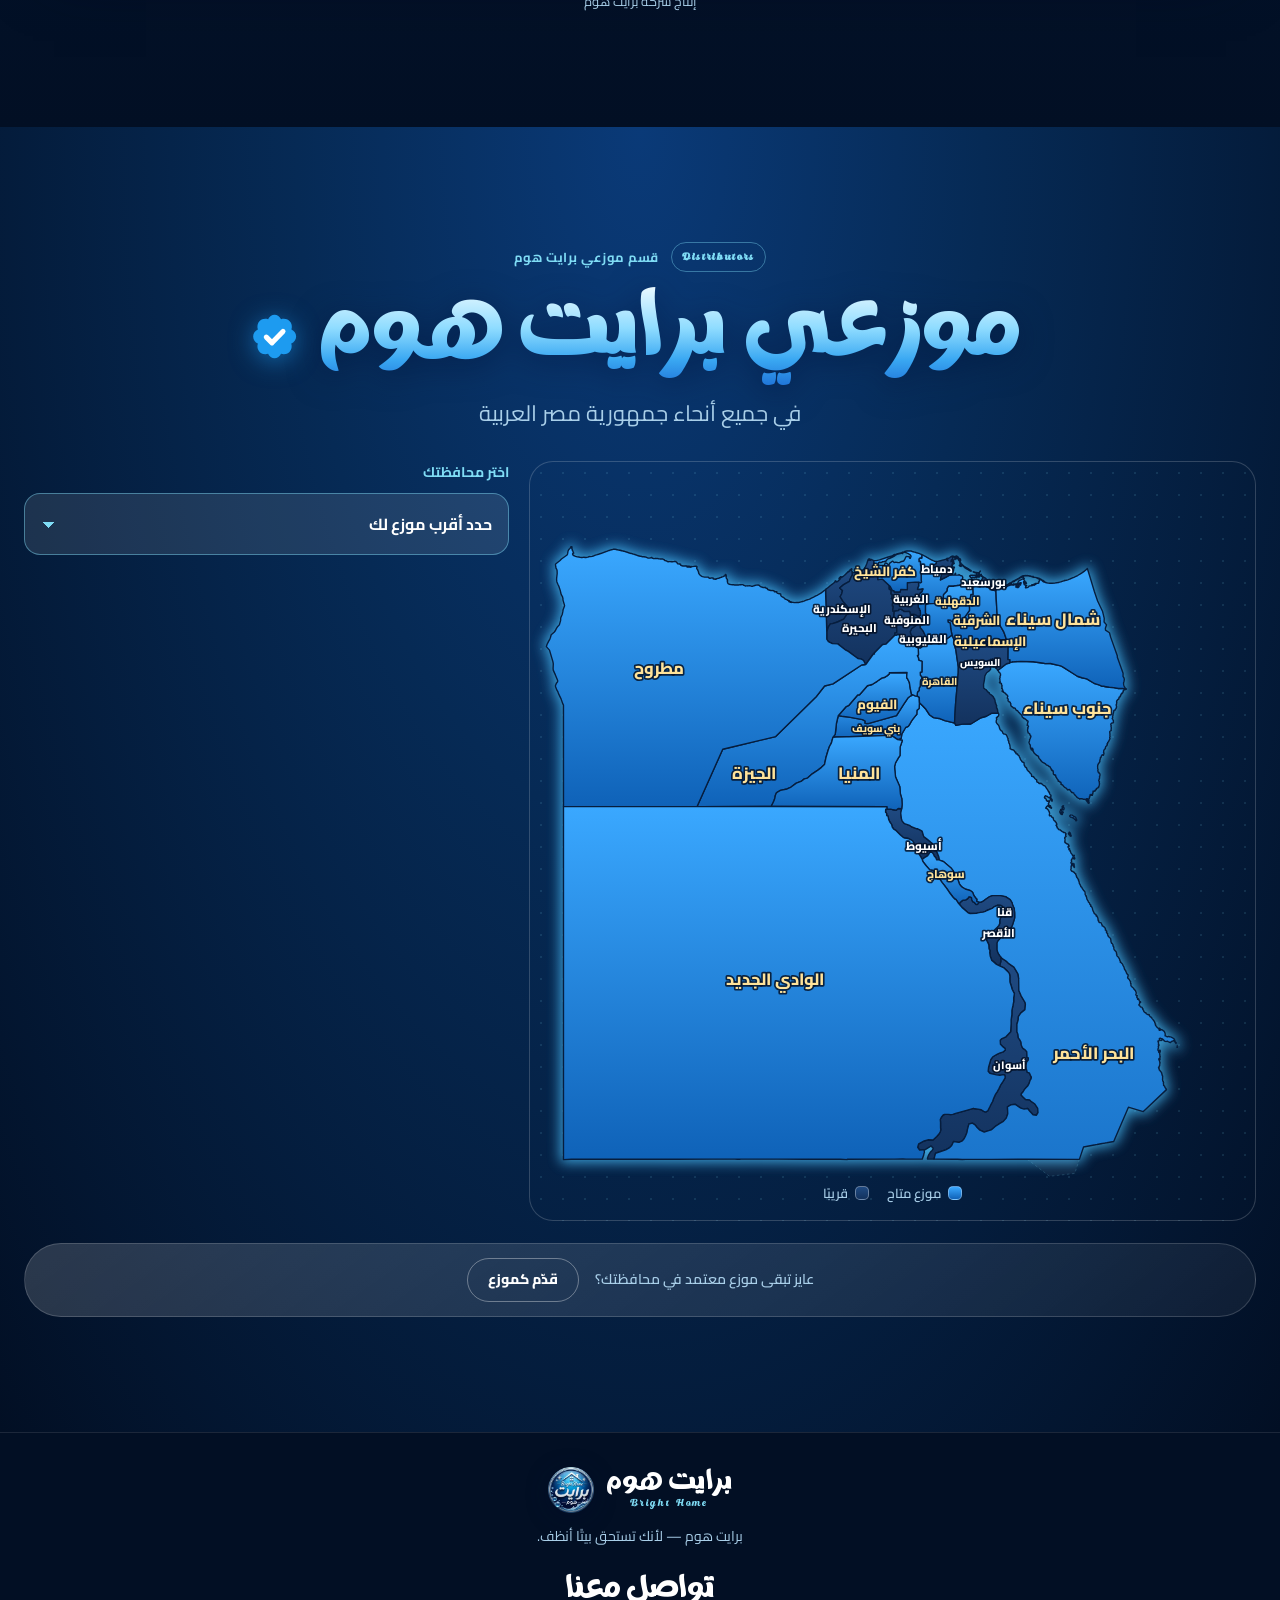
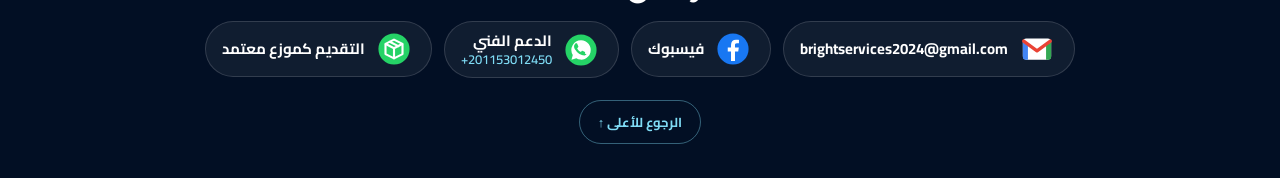
==== commit 5e6d38bf: "update v9: new jugs and bottles" ====
--- a/index.html
+++ b/index.html
@@ -5,16 +5,24 @@
   <meta name="viewport" content="width=device-width, initial-scale=1, viewport-fit=cover">
   <meta name="format-detection" content="telephone=no">
   <meta name="theme-color" content="#041a38">
-  <meta name="description" content="برايت هوم — منتجات تنظيف فاخرة: مزيل الدهون الصعبة وسائل غسول اليدين بعطور العود والعنبر واللافندر. اطلب بسهولة عبر واتساب.">
+  <meta name="description" content="برايت هوم — منظفات منزلية فاخرة: مزيل الدهون الصعبة ومعطر الملابس وسائل غسول اليدين بعطور العود والعنبر واللافندر. اطلب بسهولة عبر واتساب، وتعرّف على موزعينا المعتمدين في كل محافظات مصر.">
+  <meta name="keywords" content="برايت هوم, Bright Home, منظفات, منظفات منزلية, مزيل دهون, معطر الملابس, غسول اليدين, سائل غسول اليدين, عطر العود, موزع معتمد, منظفات بالجملة, مصر">
+  <meta name="robots" content="index,follow,max-image-preview:large">
+  <meta name="author" content="Bright Home">
   <meta property="og:title" content="Bright Home | برايت هوم">
   <meta property="og:description" content="لمعة تفرق في كل تفصيلة — اطلب منتجات برايت هوم عبر واتساب.">
   <meta property="og:image" content="assets/img/og.png">
   <meta property="og:image:width" content="1200">
   <meta property="og:image:height" content="630">
   <meta property="og:type" content="website">
+  <meta property="og:site_name" content="برايت هوم | Bright Home">
+  <meta property="og:image:alt" content="برايت هوم — منظفات منزلية فاخرة">
   <meta property="og:locale" content="ar_EG">
   <meta name="twitter:card" content="summary_large_image">
-  <title>Bright Home | برايت هوم — لمعة تفرق في كل تفصيلة</title>
+  <meta name="twitter:title" content="Bright Home | برايت هوم">
+  <meta name="twitter:description" content="لمعة تفرق في كل تفصيلة — منظفات منزلية فاخرة بعطور العود والعنبر واللافندر.">
+  <script type="application/ld+json">{"@context":"https://schema.org","@graph":[{"@type":"Organization","name":"برايت هوم","alternateName":"Bright Home","description":"منظفات منزلية فاخرة: مزيل دهون وسائل غسول اليدين بعطور العود والعنبر واللافندر.","email":"brightservices2024@gmail.com","telephone":"+201153012450","areaServed":{"@type":"Country","name":"مصر"},"sameAs":["https://www.facebook.com/brighthomeoffical"]},{"@type":"WebSite","name":"برايت هوم","alternateName":"Bright Home","inLanguage":"ar-EG"}]}</script>
+  <title>برايت هوم Bright Home | منظفات منزلية فاخرة بعطور العود والعنبر واللافندر</title>
   <link rel="icon" href="assets/img/icon-32.png" sizes="32x32" type="image/png">
   <link rel="icon" href="assets/img/icon-512.png" sizes="512x512" type="image/png">
   <link rel="apple-touch-icon" href="assets/img/icon-180.png">
@@ -69,6 +77,7 @@
       <a href="#dish2">مزيل الدهون</a>
       <a href="#fabric">معطر الملابس</a>
       <a href="#products">المنتجات</a>
+      <a href="#distributors">موزعي برايت هوم</a>
     </nav>
     <a class="btn btn-light btn-sm header-cta magnetic" href="#order">اطلب عبر واتساب <span class="arr">↙</span></a>
   </header>
@@ -119,10 +128,10 @@
               <img decoding="async" width="620" height="900" src="assets/products/jug10l.webp" srcset="assets/products/m/jug10l.webp 441w, assets/products/jug10l.webp 620w" sizes="(max-width:900px) 200px, 400px" alt="مزيل الدهون الصعبة — جركن 10 لتر" draggable="false"><i class="kp-shadow"></i><span class="kp-tag">اطلب ↙</span>
             </button>
             <button class="kp kp-green" type="button" data-product="مزيل الدهون الصعبة — الأخضر 750 مل" aria-label="اطلب مزيل الدهون الصعبة — الأخضر 750 مل">
-              <img decoding="async" width="233" height="710" src="assets/products/green.webp" alt="مزيل الدهون الصعبة — الأخضر 750 مل" draggable="false"><i class="kp-shadow"></i><span class="kp-tag">اطلب ↙</span>
+              <img decoding="async" width="344" height="1012" src="assets/products/green.webp" alt="مزيل الدهون الصعبة — الأخضر 750 مل" draggable="false"><i class="kp-shadow"></i><span class="kp-tag">اطلب ↙</span>
             </button>
             <button class="kp kp-yellow" type="button" data-product="مزيل الدهون الصعبة — الأصفر 750 مل" aria-label="اطلب مزيل الدهون الصعبة — الأصفر 750 مل">
-              <img decoding="async" width="229" height="692" src="assets/products/yellow.webp" alt="مزيل الدهون الصعبة — الأصفر 750 مل" draggable="false"><i class="kp-shadow"></i><span class="kp-tag">اطلب ↙</span>
+              <img decoding="async" width="344" height="1012" src="assets/products/yellow.webp" alt="مزيل الدهون الصعبة — الأصفر 750 مل" draggable="false"><i class="kp-shadow"></i><span class="kp-tag">اطلب ↙</span>
             </button>
 
             <!-- غسالة الأطباق -->
@@ -396,6 +405,66 @@
       </div>
     </section>
 
+    <!-- ============ مزيل الدهون الصعبة — 5 لتر و 10 لتر ============ -->
+    <section class="scent dish" id="dish5" data-nav="dish2" aria-label="مزيل الدهون الصعبة — 5 لتر و 10 لتر" style="--n:4;--ar:0.7111">
+      <div class="scent-track">
+        <div class="scent-stage" data-i="0">
+          <div class="sc-bgs" aria-hidden="true"><i class="sc-bg bgG"></i><i class="sc-bg bgY"></i><i class="sc-bg bgG"></i><i class="sc-bg bgY"></i></div>
+          <div class="sc-fx" aria-hidden="true"><div class="fx-lime" data-s="0 2"></div><div class="fx-leaf" data-s="0 2"></div><div class="fx-lemon" data-s="1 3"></div><div class="fx-drop" data-s="1 3"></div><div class="fx-bub"></div><div class="fx-spark"></div></div>
+          <div class="sc-rays" aria-hidden="true"></div>
+
+          <div class="sc-head wrap">
+            <div class="eyebrow"><span>02</span>مزيل الدهون الصعبة · 5 و 10 لتر</div>
+            <span class="sc-count" dir="ltr">01 / 04</span>
+          </div>
+
+          <div class="sc-grid wrap">
+            <div class="sc-copy">
+              <div class="sc-panel is-on" data-i="0">
+                <span class="sc-cat">برائحة</span>
+                <h3 class="sc-title long two"><span class="lm">الليمون</span><span class="cc cc-g">الأخضر</span></h3>
+                <p>جركن 5 لتر برائحة الليمون الأخضر، رغوة غزيرة بتقطّع الدهون العنيدة وتسيب الأطباق والحلل لامعة.</p>
+                <ul class="chips"><li>رغوة غزيرة</li><li>ليمون أخضر</li><li>5 لتر</li></ul>
+                <div class="sc-cta"><button class="btn btn-primary order-product magnetic" type="button" data-product="مزيل الدهون الصعبة — الأخضر 5 لتر">اطلب المنتج <span class="arr">↙</span></button><small>عبوة 5 لتر</small></div>
+              </div>
+              <div class="sc-panel" data-i="1">
+                <span class="sc-cat">برائحة</span>
+                <h3 class="sc-title long two"><span class="lm">الليمون</span><span class="cc cc-y">الأصفر</span></h3>
+                <p>جركن 5 لتر برائحة الليمون الأصفر المنعشة، قوة تنظيف عالية للأطباق والحلل والأسطح.</p>
+                <ul class="chips"><li>تنظيف قوي</li><li>ليمون أصفر</li><li>5 لتر</li></ul>
+                <div class="sc-cta"><button class="btn btn-primary order-product magnetic" type="button" data-product="مزيل الدهون الصعبة — الأصفر 5 لتر">اطلب المنتج <span class="arr">↙</span></button><small>عبوة 5 لتر</small></div>
+              </div>
+              <div class="sc-panel" data-i="2">
+                <span class="sc-cat">برائحة</span>
+                <h3 class="sc-title long two"><span class="lm">الليمون</span><span class="cc cc-g">الأخضر</span></h3>
+                <p>جركن 10 لتر اقتصادي برائحة الليمون الأخضر، للمطاعم والمحلات والاستخدام الكبير.</p>
+                <ul class="chips"><li>ليمون أخضر</li><li>اقتصادي</li><li>10 لتر</li></ul>
+                <div class="sc-cta"><button class="btn btn-primary order-product magnetic" type="button" data-product="مزيل الدهون الصعبة — الأخضر 10 لتر">اطلب المنتج <span class="arr">↙</span></button><small>جركن 10 لتر</small></div>
+              </div>
+              <div class="sc-panel" data-i="3">
+                <span class="sc-cat">برائحة</span>
+                <h3 class="sc-title long two"><span class="lm">الليمون</span><span class="cc cc-y">الأصفر</span></h3>
+                <p>جركن 10 لتر اقتصادي برائحة الليمون الأصفر، تنظيف أعمق وأوفر للاستخدام الكبير.</p>
+                <ul class="chips"><li>ليمون أصفر</li><li>اقتصادي</li><li>10 لتر</li></ul>
+                <div class="sc-cta"><button class="btn btn-primary order-product magnetic" type="button" data-product="مزيل الدهون الصعبة — الأصفر 10 لتر">اطلب المنتج <span class="arr">↙</span></button><small>جركن 10 لتر</small></div>
+              </div>
+            </div>
+
+            <div class="sc-jugs">
+              <i class="sc-halo" aria-hidden="true"></i><i class="sc-ring" aria-hidden="true"></i><i class="sc-ring r2" aria-hidden="true"></i><i class="sc-floor" aria-hidden="true"></i>
+              <button class="sj" type="button" data-i="0" aria-label="الأخضر 5 لتر"><span class="sj-in"><img decoding="async" width="640" height="900" src="assets/products/g5l.webp" srcset="assets/products/m/g5l.webp 448w, assets/products/g5l.webp 640w" sizes="(max-width:900px) 190px, 400px" alt="مزيل الدهون الصعبة — الأخضر 5 لتر" draggable="false"></span></button>
+              <button class="sj" type="button" data-i="1" aria-label="الأصفر 5 لتر"><span class="sj-in"><img decoding="async" width="640" height="900" src="assets/products/y5l.webp" srcset="assets/products/m/y5l.webp 448w, assets/products/y5l.webp 640w" sizes="(max-width:900px) 190px, 400px" alt="مزيل الدهون الصعبة — الأصفر 5 لتر" draggable="false"></span></button>
+              <button class="sj" type="button" data-i="2" aria-label="الأخضر 10 لتر"><span class="sj-in"><img decoding="async" width="640" height="900" src="assets/products/g10l.webp" srcset="assets/products/m/g10l.webp 448w, assets/products/g10l.webp 640w" sizes="(max-width:900px) 190px, 400px" alt="مزيل الدهون الصعبة — الأخضر 10 لتر" draggable="false"></span></button>
+              <button class="sj" type="button" data-i="3" aria-label="الأصفر 10 لتر"><span class="sj-in"><img decoding="async" width="640" height="900" src="assets/products/y10l.webp" srcset="assets/products/m/y10l.webp 448w, assets/products/y10l.webp 640w" sizes="(max-width:900px) 190px, 400px" alt="مزيل الدهون الصعبة — الأصفر 10 لتر" draggable="false"></span></button>
+            </div>
+          </div>
+
+          <nav class="sc-dots" aria-label="اختيار العبوة"><button type="button" aria-label="الأخضر 5 لتر"></button><button type="button" aria-label="الأصفر 5 لتر"></button><button type="button" aria-label="الأخضر 10 لتر"></button><button type="button" aria-label="الأصفر 10 لتر"></button></nav>
+          <div class="sc-hint">كمّل سكرول<i></i></div>
+        </div>
+      </div>
+    </section>
+
     <!-- ============ المنتجات ============ -->
     <!-- ============ معطر الملابس — 2 لتر (نسيم البحر) / 4 لتر (الورد) ============ -->
     <section class="scent dish fabric" id="fabric" aria-label="معطر الملابس" style="--n:2;--ar:0.6844">
@@ -465,7 +534,7 @@
               <button class="btn btn-card order-product" type="button" data-product="مزيل الدهون الصعبة — جركن 10 لتر">اطلب المنتج <span class="arr">↙</span></button></div>
           </article>
           <article class="card tilt reveal has-var" data-variants="[{&quot;sku&quot;:&quot;مزيل الدهون الصعبة — الأصفر 750 مل&quot;,&quot;label&quot;:&quot;مزيل الدهون الأصفر&quot;,&quot;cat&quot;:&quot;تنظيف قوي · عبوة 750 مل&quot;,&quot;img&quot;:&quot;assets/products/yellow.webp&quot;,&quot;alt&quot;:&quot;مزيل الدهون الصعبة — الأصفر 750 مل&quot;,&quot;hue&quot;:&quot;#ffe45e&quot;},{&quot;sku&quot;:&quot;مزيل الدهون الصعبة — الأخضر 750 مل&quot;,&quot;label&quot;:&quot;مزيل الدهون الأخضر&quot;,&quot;cat&quot;:&quot;تنظيف قوي · عبوة 750 مل&quot;,&quot;img&quot;:&quot;assets/products/green.webp&quot;,&quot;alt&quot;:&quot;مزيل الدهون الصعبة — الأخضر 750 مل&quot;,&quot;hue&quot;:&quot;#6cf08a&quot;}]" data-cat="degrease" style="--d:0.1s;--hue:#ffe45e">
-            <div class="c-vis"><span class="c-tag">750 مل</span><i class="c-glow"></i><img decoding="async" class="c-boxes" src="assets/img/boxes.webp" srcset="assets/img/boxes-m.webp 534w, assets/img/boxes.webp 801w" sizes="230px" width="801" height="900" alt="" aria-hidden="true" draggable="false" loading="lazy"><img decoding="async" width="229" height="692" class="slim" src="assets/products/yellow.webp" alt="مزيل الدهون الصعبة — الأصفر 750 مل" loading="lazy"></div>
+            <div class="c-vis"><span class="c-tag">750 مل</span><i class="c-glow"></i><img decoding="async" class="c-boxes" src="assets/img/boxes.webp" srcset="assets/img/boxes-m.webp 534w, assets/img/boxes.webp 801w" sizes="230px" width="801" height="900" alt="" aria-hidden="true" draggable="false" loading="lazy"><img decoding="async" width="344" height="1012" class="slim" src="assets/products/yellow.webp" alt="مزيل الدهون الصعبة — الأصفر 750 مل" loading="lazy"></div>
             <div class="c-info"><span class="c-cat">تنظيف قوي · عبوة 750 مل</span><h3>مزيل الدهون الأصفر</h3><p>للمناطق اللي محتاجة عناية إضافية.</p>
               <button class="btn btn-card order-product" type="button" data-product="مزيل الدهون الصعبة — الأصفر 750 مل">اطلب المنتج <span class="arr">↙</span></button></div>
           </article>
@@ -488,6 +557,16 @@
             <div class="c-vis"><span class="c-tag">جركن 20 لتر</span><i class="c-glow"></i><img decoding="async" class="c-boxes" src="assets/img/boxes.webp" srcset="assets/img/boxes-m.webp 534w, assets/img/boxes.webp 801w" sizes="230px" width="801" height="900" alt="" aria-hidden="true" draggable="false" loading="lazy"><img decoding="async" width="750" height="900" src="assets/products/lemon20.webp" srcset="assets/products/m/lemon20.webp 533w, assets/products/lemon20.webp 750w" sizes="170px" alt="مزيل الدهون الصعبة — جركن 20 لتر ليمون أصفر" loading="lazy"></div>
             <div class="c-info"><span class="c-cat">جركن اقتصادي · برائحة الليمون الأصفر</span><h3>ليمون أصفر 20 لتر</h3><p>للمطاعم والمحلات والاستخدام الكبير.</p>
               <button class="btn btn-card order-product" type="button" data-product="مزيل الدهون الصعبة — جركن 20 لتر ليمون أصفر">اطلب المنتج <span class="arr">↙</span></button></div>
+          </article>
+          <article class="card tilt reveal has-var" data-variants="[{&quot;sku&quot;:&quot;مزيل الدهون الصعبة — الأخضر 5 لتر&quot;,&quot;label&quot;:&quot;الأخضر 5 لتر&quot;,&quot;cat&quot;:&quot;مزيل الدهون الصعبة · عبوة 5 لتر&quot;,&quot;img&quot;:&quot;assets/products/g5l.webp&quot;,&quot;alt&quot;:&quot;مزيل الدهون الصعبة — الأخضر 5 لتر&quot;,&quot;hue&quot;:&quot;#6cf08a&quot;},{&quot;sku&quot;:&quot;مزيل الدهون الصعبة — الأصفر 5 لتر&quot;,&quot;label&quot;:&quot;الأصفر 5 لتر&quot;,&quot;cat&quot;:&quot;مزيل الدهون الصعبة · عبوة 5 لتر&quot;,&quot;img&quot;:&quot;assets/products/y5l.webp&quot;,&quot;alt&quot;:&quot;مزيل الدهون الصعبة — الأصفر 5 لتر&quot;,&quot;hue&quot;:&quot;#ffe45e&quot;}]" data-cat="degrease" style="--d:0.3s;--hue:#6cf08a">
+            <div class="c-vis"><span class="c-tag">5 لتر</span><i class="c-glow"></i><img decoding="async" class="c-boxes" src="assets/img/boxes.webp" srcset="assets/img/boxes-m.webp 534w, assets/img/boxes.webp 801w" sizes="230px" width="801" height="900" alt="" aria-hidden="true" draggable="false" loading="lazy"><img decoding="async" width="640" height="900" src="assets/products/g5l.webp" srcset="assets/products/m/g5l.webp 448w, assets/products/g5l.webp 640w" sizes="170px" alt="مزيل الدهون الصعبة — الأخضر 5 لتر" loading="lazy"></div>
+            <div class="c-info"><span class="c-cat">مزيل الدهون الصعبة · عبوة 5 لتر</span><h3>الأخضر 5 لتر</h3><p>عبوة 5 لتر للبيت والمحلات الصغيرة.</p>
+              <button class="btn btn-card order-product" type="button" data-product="مزيل الدهون الصعبة — الأخضر 5 لتر">اطلب المنتج <span class="arr">↙</span></button></div>
+          </article>
+          <article class="card tilt reveal has-var" data-variants="[{&quot;sku&quot;:&quot;مزيل الدهون الصعبة — الأخضر 10 لتر&quot;,&quot;label&quot;:&quot;الأخضر 10 لتر&quot;,&quot;cat&quot;:&quot;جركن اقتصادي · برائحة الليمون الأخضر&quot;,&quot;img&quot;:&quot;assets/products/g10l.webp&quot;,&quot;alt&quot;:&quot;مزيل الدهون الصعبة — الأخضر 10 لتر&quot;,&quot;hue&quot;:&quot;#6cf08a&quot;},{&quot;sku&quot;:&quot;مزيل الدهون الصعبة — الأصفر 10 لتر&quot;,&quot;label&quot;:&quot;الأصفر 10 لتر&quot;,&quot;cat&quot;:&quot;جركن اقتصادي · برائحة الليمون الأصفر&quot;,&quot;img&quot;:&quot;assets/products/y10l.webp&quot;,&quot;alt&quot;:&quot;مزيل الدهون الصعبة — الأصفر 10 لتر&quot;,&quot;hue&quot;:&quot;#ffe45e&quot;}]" data-cat="degrease" style="--d:0.4s;--hue:#ffe45e">
+            <div class="c-vis"><span class="c-tag">جركن 10 لتر</span><i class="c-glow"></i><img decoding="async" class="c-boxes" src="assets/img/boxes.webp" srcset="assets/img/boxes-m.webp 534w, assets/img/boxes.webp 801w" sizes="230px" width="801" height="900" alt="" aria-hidden="true" draggable="false" loading="lazy"><img decoding="async" width="640" height="900" src="assets/products/g10l.webp" srcset="assets/products/m/g10l.webp 448w, assets/products/g10l.webp 640w" sizes="170px" alt="مزيل الدهون الصعبة — الأخضر 10 لتر" loading="lazy"></div>
+            <div class="c-info"><span class="c-cat">جركن اقتصادي · برائحة الليمون الأخضر</span><h3>الأخضر 10 لتر</h3><p>للمطاعم والمحلات والاستخدام الكبير.</p>
+              <button class="btn btn-card order-product" type="button" data-product="مزيل الدهون الصعبة — الأخضر 10 لتر">اطلب المنتج <span class="arr">↙</span></button></div>
           </article>
           <article class="card tilt reveal has-var" data-variants="[{&quot;sku&quot;:&quot;معطر ملابس — نسيم البحر 2 لتر&quot;,&quot;label&quot;:&quot;نسيم البحر 2 لتر&quot;,&quot;cat&quot;:&quot;معطر ملابس · نسيم البحر&quot;},{&quot;sku&quot;:&quot;معطر ملابس — الورد 2 لتر&quot;,&quot;label&quot;:&quot;الورد 2 لتر&quot;,&quot;cat&quot;:&quot;معطر ملابس · رائحة الورد&quot;}]" data-cat="fresh" style="--d:0s;--hue:#5ec8ff">
             <div class="c-vis"><span class="c-tag">2 لتر</span><i class="c-glow"></i><img decoding="async" class="c-boxes" src="assets/img/boxes.webp" srcset="assets/img/boxes-m.webp 534w, assets/img/boxes.webp 801w" sizes="230px" width="801" height="900" alt="" aria-hidden="true" draggable="false" loading="lazy"><img decoding="async" width="616" height="900" src="assets/products/sea.webp" srcset="assets/products/m/sea.webp 438w, assets/products/sea.webp 616w" sizes="170px" alt="معطر ملابس — نسيم البحر 2 لتر" loading="lazy"></div>
@@ -556,6 +635,36 @@
           <div class="pinfo-panel glass" data-p="soap" hidden><ul class="pi-scents" aria-label="العطور المتاحة"><li>عود</li><li>عنبر أحمر</li><li>لافندر</li></ul><div class="pi-cols"><div class="pi-col "><h3><i><svg viewBox="0 0 24 24" width="22" height="22" fill="none" stroke="currentColor" stroke-width="1.8" stroke-linecap="round" stroke-linejoin="round" aria-hidden="true"><path d="M12 3s6 6.5 6 11a6 6 0 0 1-12 0c0-4.5 6-11 6-11z"/><path d="M9.5 14.5l1.8 1.8 3.2-3.4"/></svg></i>الاستخدام</h3><ul><li>ضع كمية من الغسول على يديك.</li><li>افرك يديك جيداً.</li><li>اشطف بالماء النظيف.</li></ul></div><!-- راجع النسبة والكلمة الأخيرة على العبوة --><div class="pi-col "><h3><i><svg viewBox="0 0 24 24" width="22" height="22" fill="none" stroke="currentColor" stroke-width="1.8" stroke-linecap="round" stroke-linejoin="round" aria-hidden="true"><path d="M9 3h6M10 3v6l-5.5 9.5A2 2 0 0 0 6.2 21h11.6a2 2 0 0 0 1.7-2.5L14 9V3"/><path d="M7.5 15h9"/></svg></i>المكونات</h3><ul><li>مواد أيونية ذات نشاط سطحي: من 5% إلى 15%.</li><li>مواد أمفوتيرية: أقل من 5%.</li><li>جلسرين – عطر – ماء – لون – شارولينون.</li></ul></div><div class="pi-col warn"><h3><i><svg viewBox="0 0 24 24" width="22" height="22" fill="none" stroke="currentColor" stroke-width="1.8" stroke-linecap="round" stroke-linejoin="round" aria-hidden="true"><path d="M12 3.5L2.8 19.5h18.4L12 3.5z"/><path d="M12 10v4.5"/><circle cx="12" cy="17.2" r=".6" fill="currentColor"/></svg></i>التحذيرات</h3><ul><li>تجنب ملامسة العينين.</li><li>للاستخدام الخارجي فقط.</li><li>يحفظ بعيداً عن متناول الأطفال.</li><li>في حالة ملامسة العينين اغسل بالماء فوراً.</li></ul></div></div></div>
         </div>
         <p class="pinfo-brand">إنتاج شركة برايت هوم</p>
+      </div>
+    </section>
+
+    <!-- ============ DISTRIBUTORS : موزعي برايت هوم ============ -->
+    <section class="dist pad" id="distributors" aria-label="موزعي برايت هوم">
+      <div class="wrap">
+        <header class="dist-head">
+          <span class="eyebrow"><span dir="ltr">Distributors</span>قسم موزعي برايت هوم</span>
+          <h2><span class="dist-t">موزعي برايت هوم</span> <svg class="vbadge" viewBox="0 0 24 24" role="img" aria-label="معتمد"><title>معتمد</title><path fill="#1d9bf0" d="M22.5 12.5c0-1.6-1-3-2.4-3.600.5-1.500.2-3.200-1-4.300-1.100-1.100-2.800-1.400-4.300-.9C14.200 2.300 12.900 1.400 11.500 1.400S8.800 2.300 8.200 3.700c-1.500-.5-3.200-.2-4.300.9s-1.400 2.800-.9 4.300C1.600 9.500.6 10.900.6 12.500s1 3 2.400 3.600c-.5 1.500-.2 3.200.9 4.300 1.100 1.100 2.800 1.400 4.300.9.600 1.400 1.900 2.300 3.300 2.300s2.700-.9 3.300-2.300c1.500.5 3.200.2 4.300-.9 1.100-1.100 1.400-2.800.9-4.300 1.400-.6 2.500-2 2.500-3.600z" transform="translate(.5 -.5)"/><path fill="none" stroke="#fff" stroke-width="2.600" stroke-linecap="round" stroke-linejoin="round" d="M7.800 12.300l2.900 2.900 5.600-5.800"/></svg></h2>
+          <p>في جميع أنحاء جمهورية مصر العربية</p>
+        </header>
+        <div class="dist-grid">
+          <div class="dist-map">
+            <svg id="distSvg" role="group" aria-label="خريطة محافظات مصر"></svg>
+            <div class="dist-key" aria-hidden="true"><span><i class="k-has"></i>موزع متاح</span><span><i class="k-soon"></i>قريبًا</span></div>
+          </div>
+          <aside class="dist-side">
+            <div class="dist-side-in">
+              <div class="dist-sel">
+                <label for="distGov">اختر محافظتك</label>
+                <select id="distGov"></select>
+              </div>
+              <div class="dist-list" id="distList" aria-live="polite"></div>
+            </div>
+          </aside>
+        </div>
+        <div class="dist-cta">
+          <span>عايز تبقى موزع معتمد في محافظتك؟</span>
+          <button type="button" class="dist-apply" data-apply>قدّم كموزع</button>
+        </div>
       </div>
     </section>
   </main>
@@ -590,6 +699,13 @@
             <span class="ct-tx"><b>الدعم الفني</b><small id="supportNum" dir="ltr" hidden></small></span>
           </a>
         </li>
+        <li>
+          <!-- التقديم كموزع معتمد: بيفتح الفورم (js/apply.js) -->
+          <button class="ct ct-btn" type="button" data-apply aria-haspopup="dialog" aria-label="التقديم كموزع معتمد">
+            <span class="ct-ic"><svg viewBox="0 0 24 24" aria-hidden="true"><circle cx="12" cy="12" r="11" fill="#25D366"/><g fill="none" stroke="#fff" stroke-width="1.5" stroke-linejoin="round" stroke-linecap="round"><path d="M12 5.4 6 8.4v7.2l6 3 6-3V8.4z"/><path d="M6.2 8.5 12 11.5l5.8-3M12 11.5v7"/><path d="m9 6.9 6 3.1"/></g></svg></span>
+            <span class="ct-tx"><b>التقديم كموزع معتمد</b></span>
+          </button>
+        </li>
       </ul>
 
       <a class="to-top" href="#home">الرجوع للأعلى ↑</a>
@@ -611,9 +727,34 @@
       <button type="button" class="cd-clear" id="cartClear">تفريغ السلة</button>
     </footer>
   </aside>
+  <div class="ap-back" id="applyBack" hidden></div>
+  <div class="ap-modal" id="applyModal" role="dialog" aria-modal="true" aria-labelledby="applyTitle" hidden>
+    <form class="ap-card" id="applyForm" novalidate>
+      <header class="ap-head">
+        <h3 id="applyTitle">التقديم كموزع معتمد</h3>
+        <button type="button" class="cd-x" id="applyClose" aria-label="إغلاق">×</button>
+      </header>
+      <p class="ap-sub">املأ بياناتك وهنفتحلك واتساب برسالة جاهزة، اضغط «إرسال» وفريقنا هيتواصل معاك.</p>
+      <div class="field"><input id="aName" name="name" autocomplete="name" placeholder=" " required><label for="aName">الاسم</label></div>
+      <div class="field"><input id="aPhone" name="phone" inputmode="tel" autocomplete="tel" placeholder=" " required><label for="aPhone">رقم الموبايل</label></div>
+      <div class="field select"><select id="aGov" name="gov" required></select><label for="aGov">المحافظة</label></div>
+      <div class="field"><input id="aAddr" name="address" autocomplete="street-address" placeholder=" " required><label for="aAddr">العنوان</label></div>
+      <input type="text" name="website" class="hp" tabindex="-1" autocomplete="off" aria-hidden="true">
+      <fieldset class="ap-type" id="aType">
+        <legend>نوع التقديم</legend>
+        <label><input type="radio" name="type" value="موزع"><span>موزع</span></label>
+        <label><input type="radio" name="type" value="تاجر جملة"><span>تاجر جملة</span></label>
+        <label><input type="radio" name="type" value="محل خاص"><span>محل خاص</span></label>
+      </fieldset>
+      <button type="submit" class="btn btn-wa">إرسال على واتساب <span class="arr">↙</span></button>
+    </form>
+  </div>
   <div class="toast" id="toast" role="status" aria-live="polite"></div>
 
   <script src="js/config.js"></script>
   <script src="js/main.js"></script>
+  <script src="js/egypt-map.js"></script>
+  <script src="js/distributors.js"></script>
+  <script src="js/apply.js"></script>
 </body>
 </html>
--- a/css/style.css
+++ b/css/style.css
@@ -1281,3 +1281,119 @@
   .pi-col li{font-size:13.5px;margin-bottom:7px}
   .pinfo-brand{margin-top:16px}
 }
+
+/* ===== موزعي برايت هوم ===== */
+.dist{position:relative;color:#fff;background:radial-gradient(ellipse at 50% 0,#0a3a78 0,#062a55 38%,#020f24 100%)}
+.dist-head{text-align:center;margin-bottom:28px}
+.dist-head h2{font-family:var(--font-ar);font-weight:700;font-size:clamp(24px,7.1vw,76px);line-height:1.3;margin:12px 0 6px;display:flex;align-items:center;justify-content:center;gap:.18em;flex-wrap:nowrap;white-space:nowrap}
+.dist-t{padding:0 .08em .08em;background:linear-gradient(180deg,#f0fbff 0%,#8fdcff 42%,#3aa8f2 72%,#1c6fd6 100%);-webkit-background-clip:text;background-clip:text;color:transparent;filter:drop-shadow(0 6px 16px rgba(0,20,60,.55))}
+.vbadge{width:.62em;height:.62em;flex:none;filter:drop-shadow(0 4px 12px rgba(29,155,240,.55))}
+.dist-head p{font-size:clamp(16px,2.4vw,22px);color:var(--mist);margin:0}
+.dist-grid{--dg:20px;display:grid;grid-template-columns:minmax(0,1.5fr) minmax(0,1fr);gap:var(--dg);align-items:stretch}
+.dist-map{background:var(--glass);border:1px solid rgba(255,255,255,.18);border-radius:24px;padding:16px;position:relative;overflow:hidden;background-image:radial-gradient(rgba(127,220,245,.12) 1px,transparent 1.4px);background-size:22px 22px}
+.dist-map svg{display:block;width:100%;height:auto;overflow:visible}
+.dist-key{display:flex;gap:18px;justify-content:center;margin-top:6px;font-size:13px;color:var(--mist);font-weight:600}
+.dist-key span{display:inline-flex;align-items:center;gap:7px}
+.dist-key i{width:14px;height:14px;border-radius:5px;display:inline-block;border:1px solid rgba(255,255,255,.35)}
+.k-has{background:linear-gradient(#3aa8ff,#0f62b8)}.k-soon{background:linear-gradient(#1f4a82,#13325e)}
+/* العمود الجانبي: ارتفاعه = ارتفاع مربع الخريطة بالظبط، والموزعين بيتمرّروا جواه */
+.dist-side{position:relative;min-width:0}
+.dist-side-in{position:absolute;inset:0;top:0;right:0;bottom:0;left:0;display:flex;flex-direction:column;gap:var(--dg);min-height:0}
+.dist-sel{display:flex;flex-direction:column;gap:8px;flex:none}
+.dist-sel label{font-weight:700;color:var(--sky);font-size:14px}
+.dist-sel select{width:100%;font:700 16px var(--font-body);color:#fff;background:rgba(255,255,255,.1);border:1px solid rgba(127,220,245,.45);border-radius:16px;padding:15px 16px;appearance:none;-webkit-appearance:none;cursor:pointer;background-image:linear-gradient(45deg,transparent 50%,#7fdcf5 50%),linear-gradient(135deg,#7fdcf5 50%,transparent 50%);background-position:18px 52%,24px 52%;background-size:6px 6px;background-repeat:no-repeat}
+.dist-sel select:focus-visible{outline:2px solid #7fdcf5;outline-offset:2px}
+.dist-sel select option{color:#0b2540}
+.dist-list{flex:1 1 auto;min-height:0;overflow-y:auto;display:flex;flex-direction:column;gap:var(--dg);padding:0;scrollbar-width:thin;scrollbar-color:rgba(127,220,245,.5) transparent;overscroll-behavior:contain}
+.dist-list::-webkit-scrollbar{width:6px}.dist-list::-webkit-scrollbar-thumb{background:rgba(127,220,245,.45);border-radius:9px}
+.dist-list>*{flex:none}
+/* مفيش محافظة متختارة = مفيش صندوق تحت "اختر محافظتك" */
+.dist-list:not(:has(.dl-title)){display:none}
+.gmap{}
+.gback{fill:#4cc2ff;stroke:#4cc2ff;stroke-width:5;stroke-linejoin:round}
+.gdeco{fill:rgba(255,255,255,.04);stroke:rgba(127,220,245,.25);stroke-width:.6;stroke-dasharray:2 2}
+.gv{fill:url(#gvO);stroke:#061d3d;stroke-width:1.1;stroke-linejoin:round;cursor:pointer;transition:fill .25s,stroke .25s,filter .25s;outline:none}
+.gv.has{fill:url(#gvH)}
+.gv:hover,.gv:focus-visible{fill:#2b6db5;stroke:#9fe4ff}.gv.has:hover{fill:url(#gvA)}
+.gv.on{fill:url(#gvA);stroke:#fff;stroke-width:1.6;filter:drop-shadow(0 0 7px rgba(127,220,245,.95))}
+.gl{font-size:calc(var(--fs) * var(--k,1) * 1px);font-family:var(--font-body);font-weight:800;fill:#fff;text-anchor:middle;dominant-baseline:central;paint-order:stroke;stroke:rgba(3,16,38,.85);stroke-width:2.6px;stroke-linejoin:round;transition:fill .2s}
+.gl.co{font-weight:700}
+.gl.we{text-anchor:end}
+.gl.has{fill:#ffe39a}
+.gl.hv{fill:#9fe4ff}.gl.on{fill:#fff}
+.gld line{stroke:rgba(159,228,255,.55);stroke-width:.7}.gld circle{fill:#9fe4ff}
+.gld.on line{stroke:#fff}.gld.on circle{fill:#fff}
+.pin{transition:transform .6s var(--ease),opacity .3s;pointer-events:none}
+.pin-body{fill:#ff4d4d;stroke:#fff;stroke-width:1.4}
+.pin-dot{fill:#fff}
+.pin-ring{fill:rgba(0,0,0,.35)}
+.pin.drop .pp{animation:pinDrop .7s var(--ease) both}
+@keyframes pinDrop{0%{transform:translateY(-30px);opacity:0}60%{transform:translateY(3px);opacity:1}100%{transform:translateY(0)}}
+.dl-title{font-family:var(--font-ar);font-size:26px;margin:0 4px;display:flex;align-items:baseline;gap:10px}
+.dl-title small{font:600 13px var(--font-body);color:var(--sky)}
+.dl-card{display:flex;align-items:center;justify-content:space-between;gap:12px;padding:16px;border-radius:18px;background:var(--glass);border:1px solid rgba(255,255,255,.18)}
+.dl-info{display:flex;flex-direction:column;gap:3px;min-width:0}
+.dl-info b{font-size:17px}
+.dl-info span{font-size:13px;color:var(--mist)}
+.dl-tel{color:var(--ice);text-decoration:none;font-weight:700;text-align:right;letter-spacing:.03em}
+.dl-wa{flex:none;display:inline-flex;align-items:center;gap:8px;padding:11px 16px;border-radius:99px;background:linear-gradient(135deg,#25d366,#128c7e);color:#fff;font-weight:800;text-decoration:none;box-shadow:0 6px 18px rgba(37,211,102,.3);transition:transform .2s}
+.dl-wa:hover{transform:translateY(-2px)}
+.dl-wa svg{width:20px;height:20px}
+.dl-empty{display:flex;flex-direction:column;gap:8px;text-align:center;padding:22px 16px;color:var(--mist);border-radius:18px;background:var(--glass);border:1px solid rgba(255,255,255,.18)}
+.dl-empty b{font-size:20px;color:#fff}
+.dl-link{align-self:center;margin-top:6px;padding:10px 20px;border-radius:99px;background:#fff;color:var(--ink);font-weight:800;text-decoration:none}
+@media (max-width:900px){
+  .dist-grid{grid-template-columns:1fr;--dg:16px}
+  .dist-map{padding:10px;border-radius:20px}
+  .dist-side,.dist-side-in{display:contents}
+  .dist-sel{order:-1}
+  .dist-grid>.dist-map{order:0}
+  .dist-list{order:1;overflow:visible}
+  .dist-grid{display:flex;flex-direction:column}
+  .dist-sel{order:-1}
+  .dist-map svg{--k:1.1}
+  .gl.co{--k:1.4}
+  .gl{stroke-width:3px}
+}
+@media (max-width:420px){.dl-card{flex-direction:column;align-items:stretch}.dl-wa{justify-content:center}.dl-tel{text-align:right}}
+
+/* ===== سلايدر مزيل الدهون 5 و 10 لتر (4 شرائح) ===== */
+#dish5 .scent-stage[data-i="3"] .sc-bg:nth-child(4){opacity:1}
+#dish5 .scent-stage[data-i="0"] .sc-fx>[data-s~="0"],
+#dish5 .scent-stage[data-i="1"] .sc-fx>[data-s~="1"],
+#dish5 .scent-stage[data-i="2"] .sc-fx>[data-s~="2"],
+#dish5 .scent-stage[data-i="3"] .sc-fx>[data-s~="3"]{opacity:1}
+.scent-stage[data-i="3"] .sc-dots button:nth-child(4){width:38px;background:#fff}
+
+/* ===== التقديم كموزع معتمد ===== */
+.ap-back{position:fixed;inset:0;z-index:100;background:rgba(1,8,22,.7);opacity:0;transition:opacity .35s}
+.ap-modal{position:fixed;inset:0;z-index:101;display:grid;place-items:center;padding:16px;overflow:auto;opacity:0;pointer-events:none;transition:opacity .35s}
+.ap-back[hidden],.ap-modal[hidden]{display:none}
+.ap-open .ap-back,.ap-open .ap-modal{opacity:1}
+.ap-open .ap-modal{pointer-events:auto}
+.ap-open{overflow:hidden}
+.ap-card{width:min(480px,100%);display:flex;flex-direction:column;gap:14px;padding:22px;border-radius:24px;background:linear-gradient(180deg,#07366e,#041a38);border:1px solid rgba(255,255,255,.18);box-shadow:0 30px 80px rgba(0,5,25,.6);transform:translateY(24px) scale(.97);transition:transform .45s var(--ease)}
+.ap-open .ap-card{transform:none}
+.ap-head{display:flex;align-items:center;justify-content:space-between}
+.ap-head h3{font-size:21px;color:#fff}
+.ap-sub{font-size:14px;line-height:1.8;color:rgba(255,255,255,.75);margin:0}
+.ap-type{border:0;margin:0;padding:0;min-width:0;display:flex;flex-wrap:wrap;gap:10px}
+.ap-type legend{font-size:13px;font-weight:700;color:var(--sky);padding:0;margin-bottom:8px;float:none;width:100%}
+.ap-type label{flex:1 1 90px;position:relative;cursor:pointer}
+.ap-type input{position:absolute;opacity:0;inset:0;width:100%;height:100%;cursor:pointer;margin:0}
+.ap-type span{display:block;text-align:center;padding:12px 8px;border-radius:14px;border:1px solid rgba(255,255,255,.25);background:rgba(2,15,36,.35);font-weight:700;font-size:15px;color:#fff;transition:all .25s}
+.ap-type input:checked+span{background:#fff;color:var(--navy-800);border-color:#fff;box-shadow:0 0 0 4px rgba(127,220,245,.25)}
+.ap-type input:focus-visible+span{outline:2px solid var(--sky);outline-offset:2px}
+.ap-type.err span{border-color:#ff8aa0;animation:shake .4s}
+.field.err select{border-color:#ff8aa0;box-shadow:0 0 0 4px rgba(255,138,160,.18);animation:shake .4s}
+
+/* زرار التقديم داخل قسم الموزعين */
+.dist-cta{display:flex;flex-wrap:wrap;align-items:center;justify-content:center;gap:12px 16px;margin-top:22px;padding:14px 20px;border-radius:99px;background:var(--glass);border:1px solid rgba(255,255,255,.16);color:var(--mist);font-size:14px;font-weight:600;text-align:center}
+.dist-apply,.dl-apply{cursor:pointer;font:inherit;font-weight:800;color:#fff;background:transparent;border:1px solid rgba(255,255,255,.35);border-radius:99px;transition:background .25s,color .25s,border-color .25s}
+.dist-apply{padding:9px 20px;font-size:14px}
+.dl-apply{align-self:center;padding:8px 16px;font-size:13px}
+.dist-apply:hover,.dl-apply:hover{background:#fff;color:var(--navy-800);border-color:#fff}
+.hp{position:absolute;left:-9999px;width:1px;height:1px;opacity:0;pointer-events:none}
+@media(max-width:600px){.dist-cta{border-radius:22px;flex-direction:column}}
+
+.ct-btn{appearance:none;-webkit-appearance:none;font:inherit;color:#fff;cursor:pointer;text-align:start}
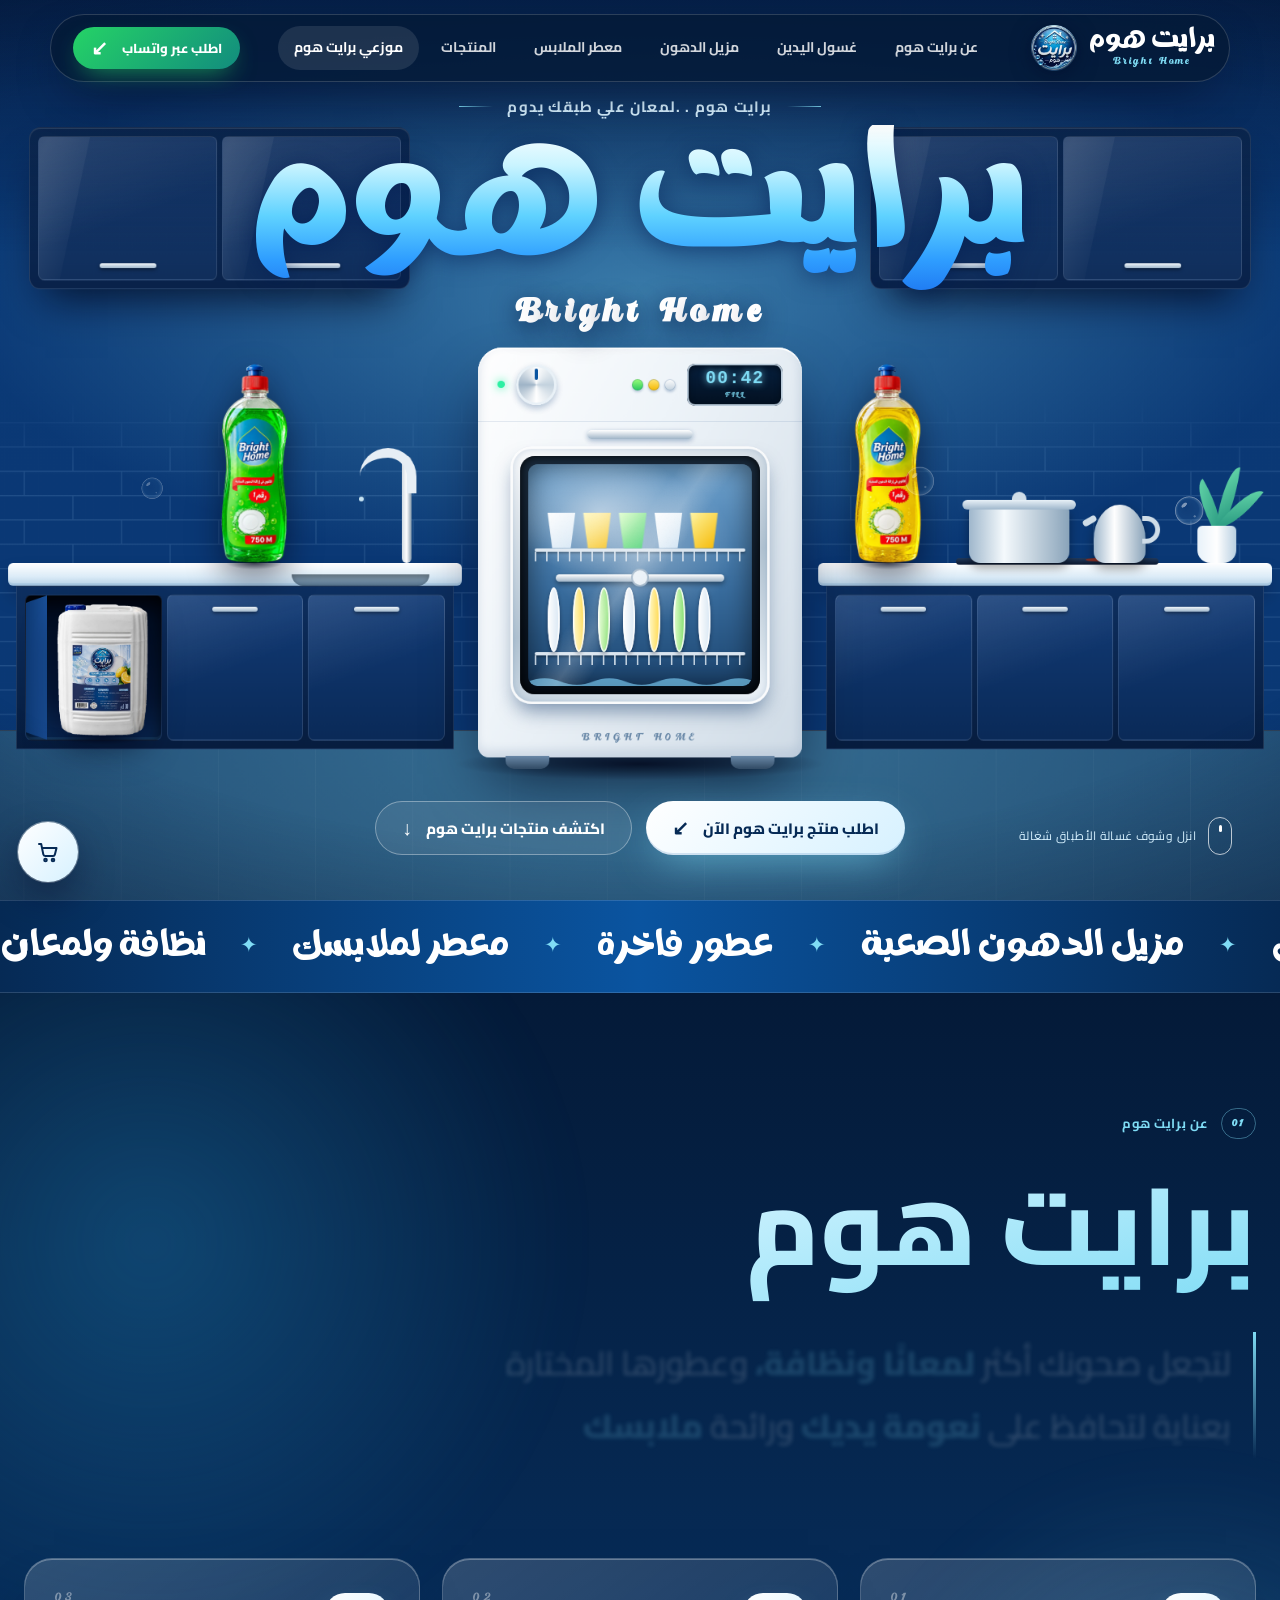
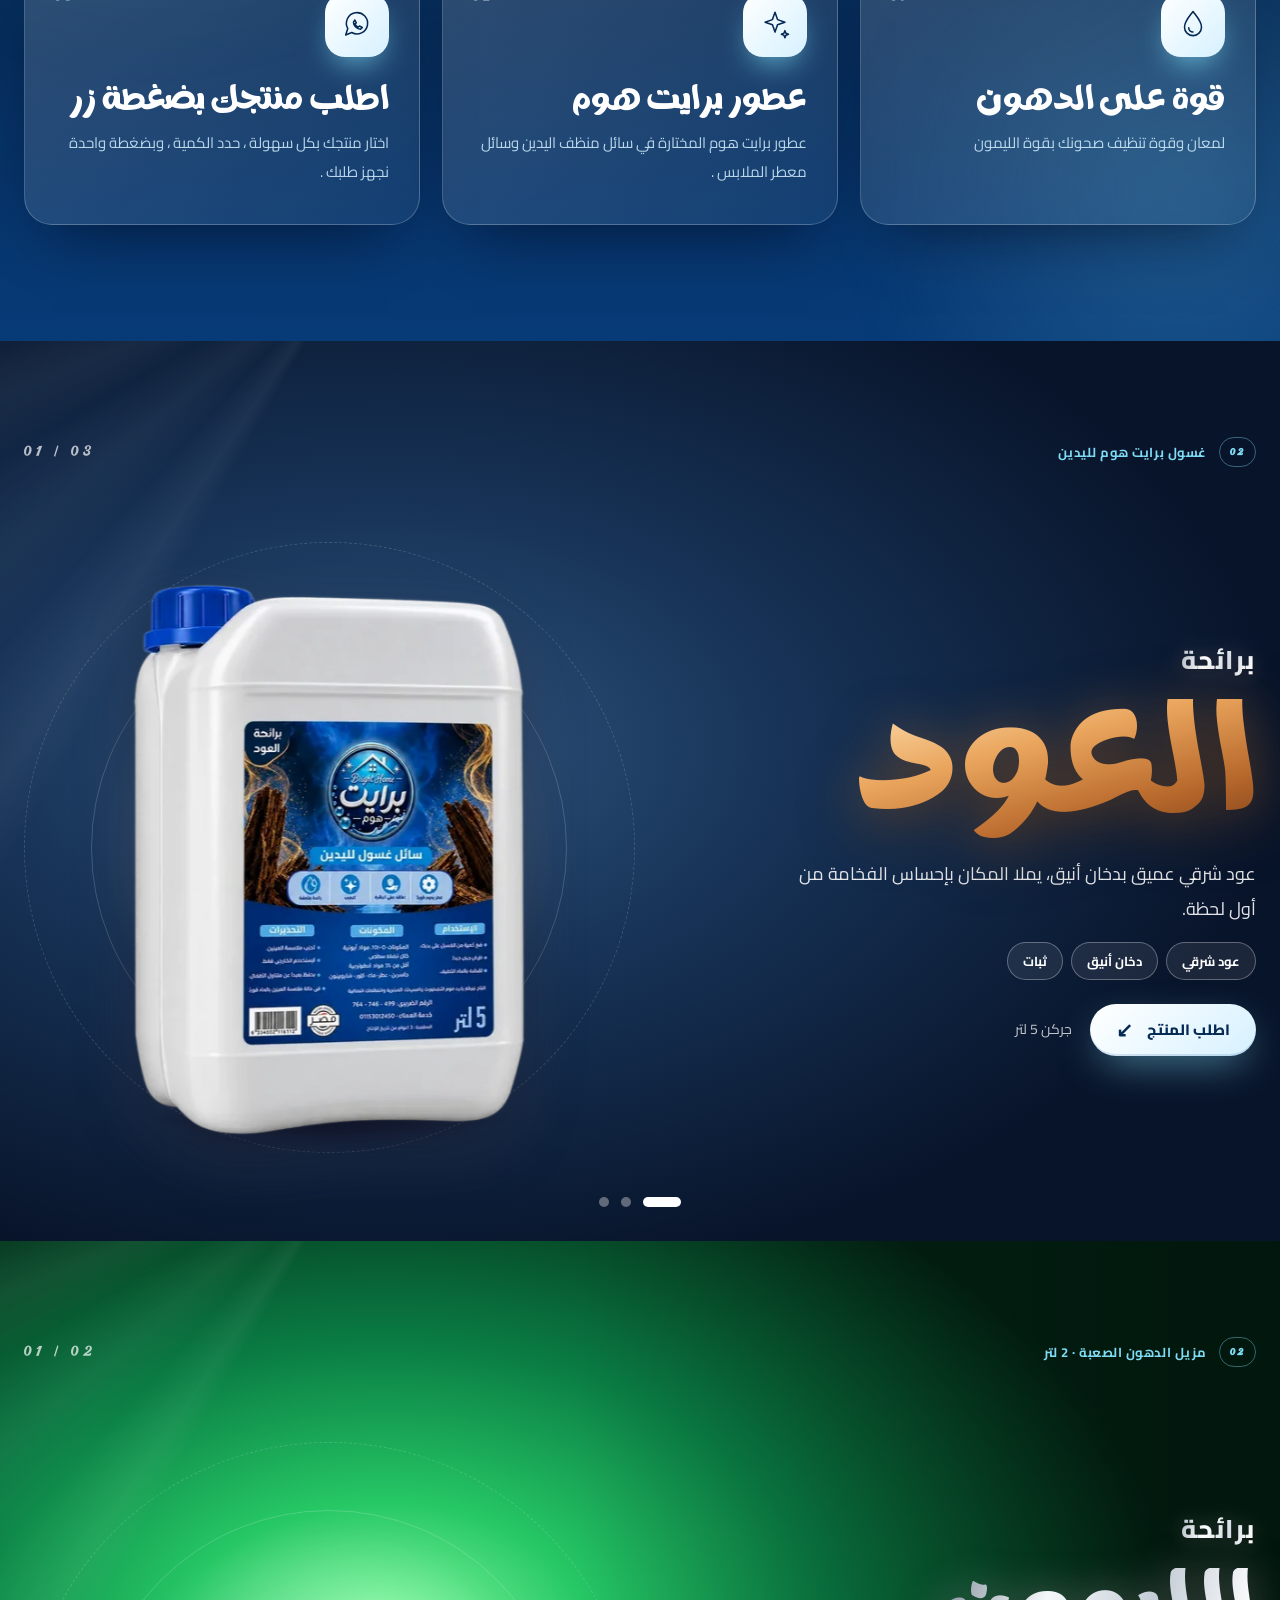
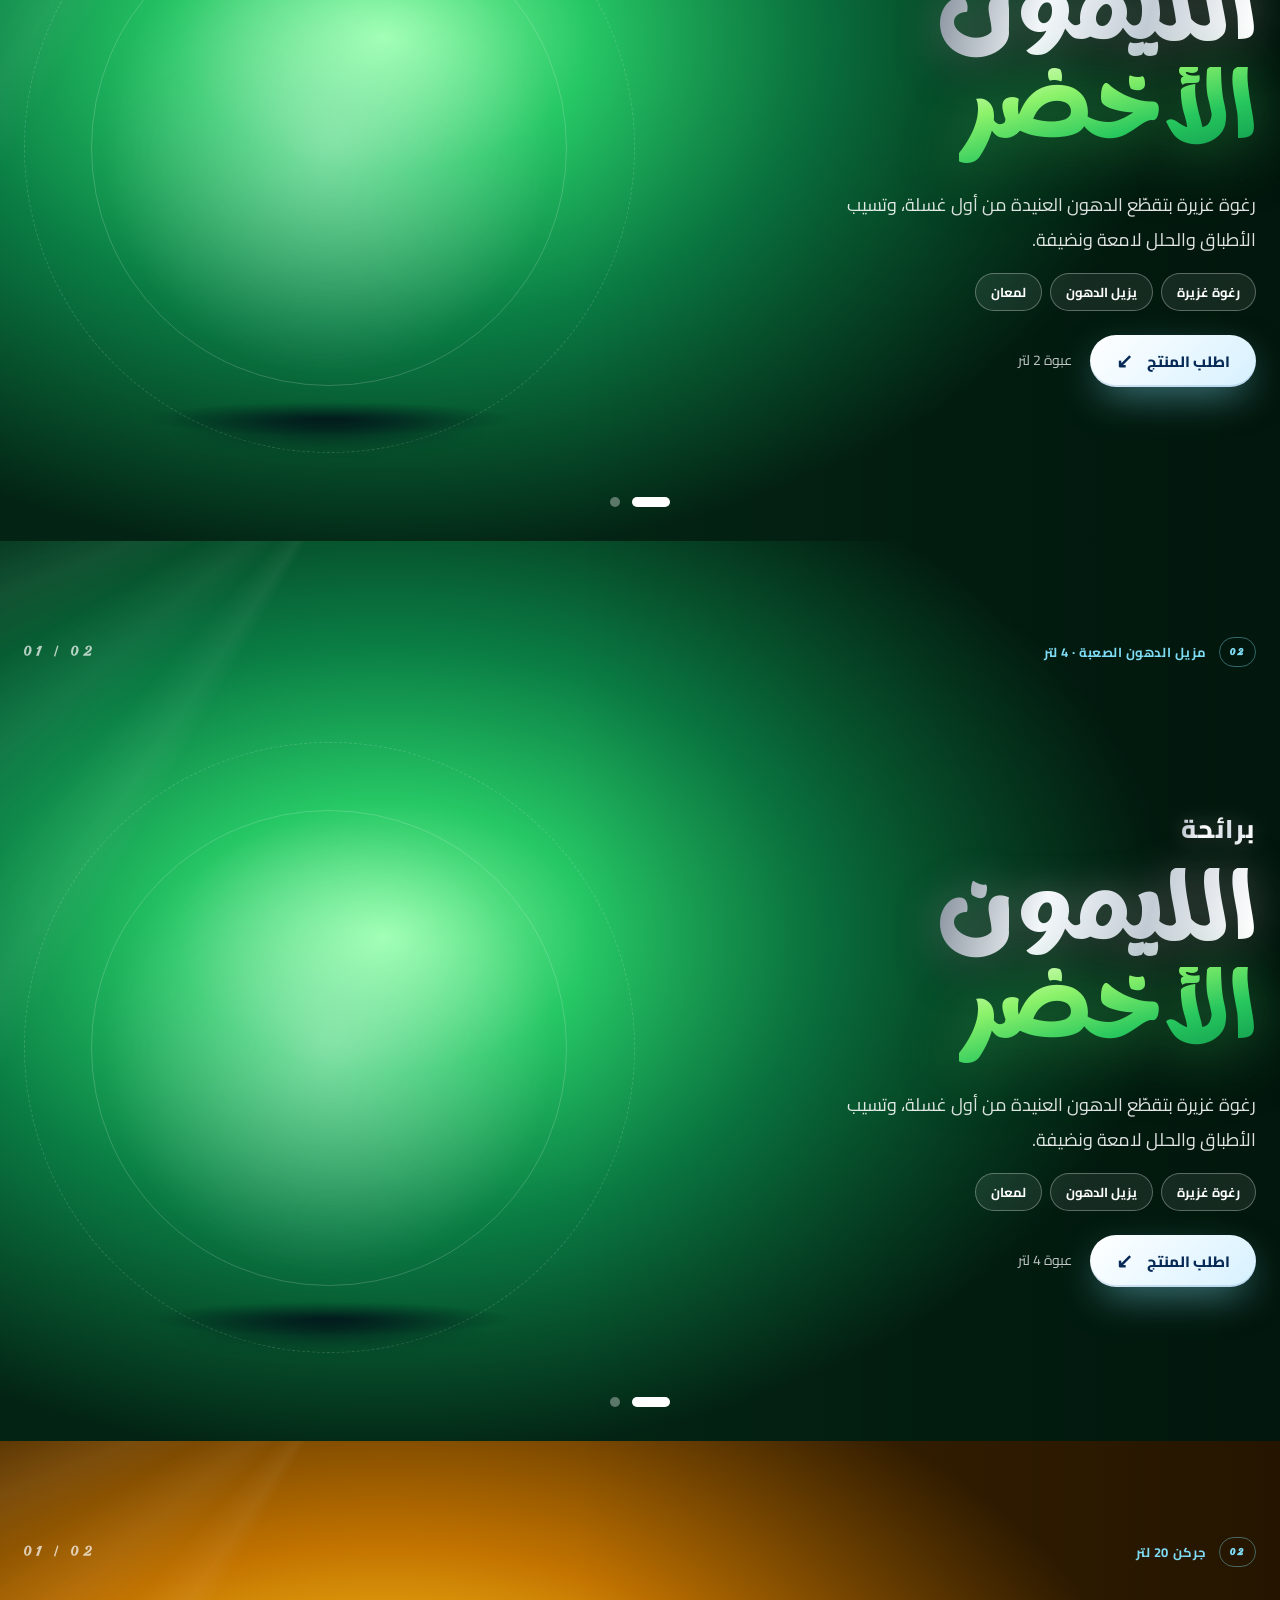
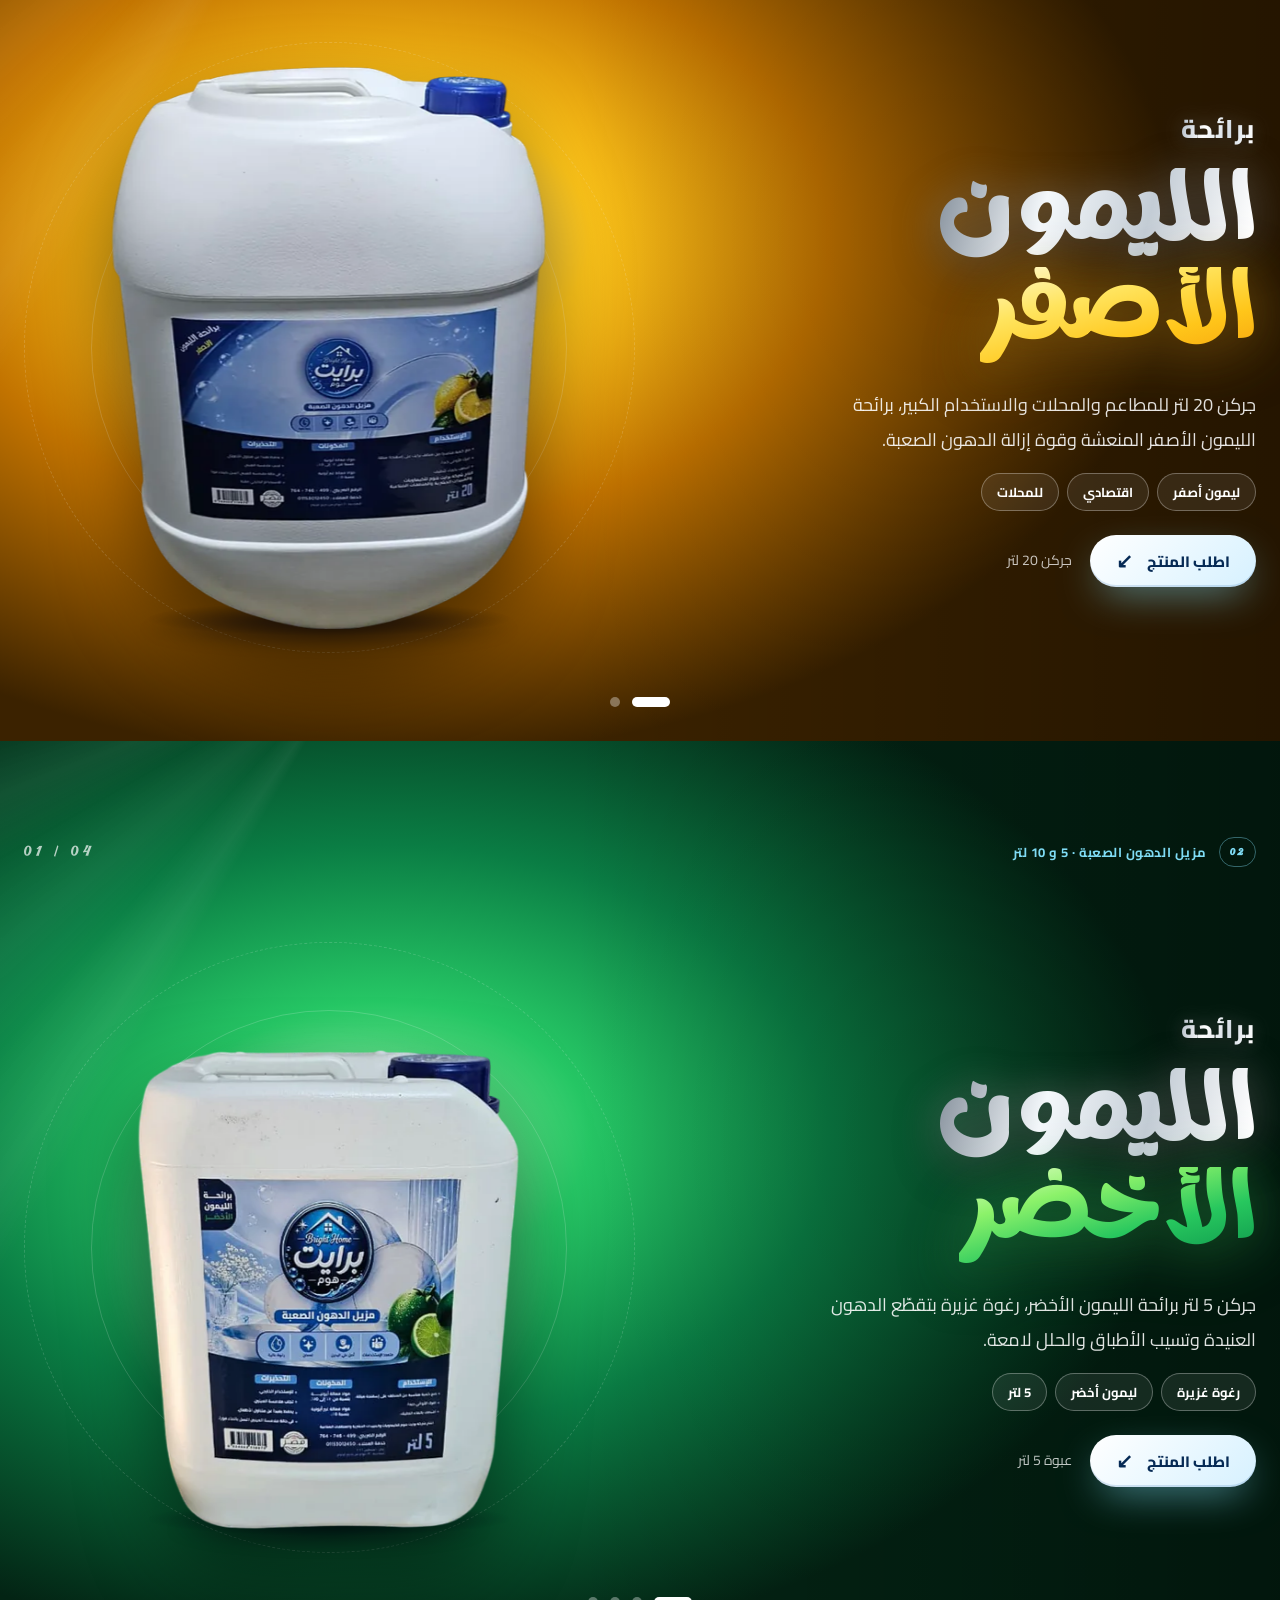
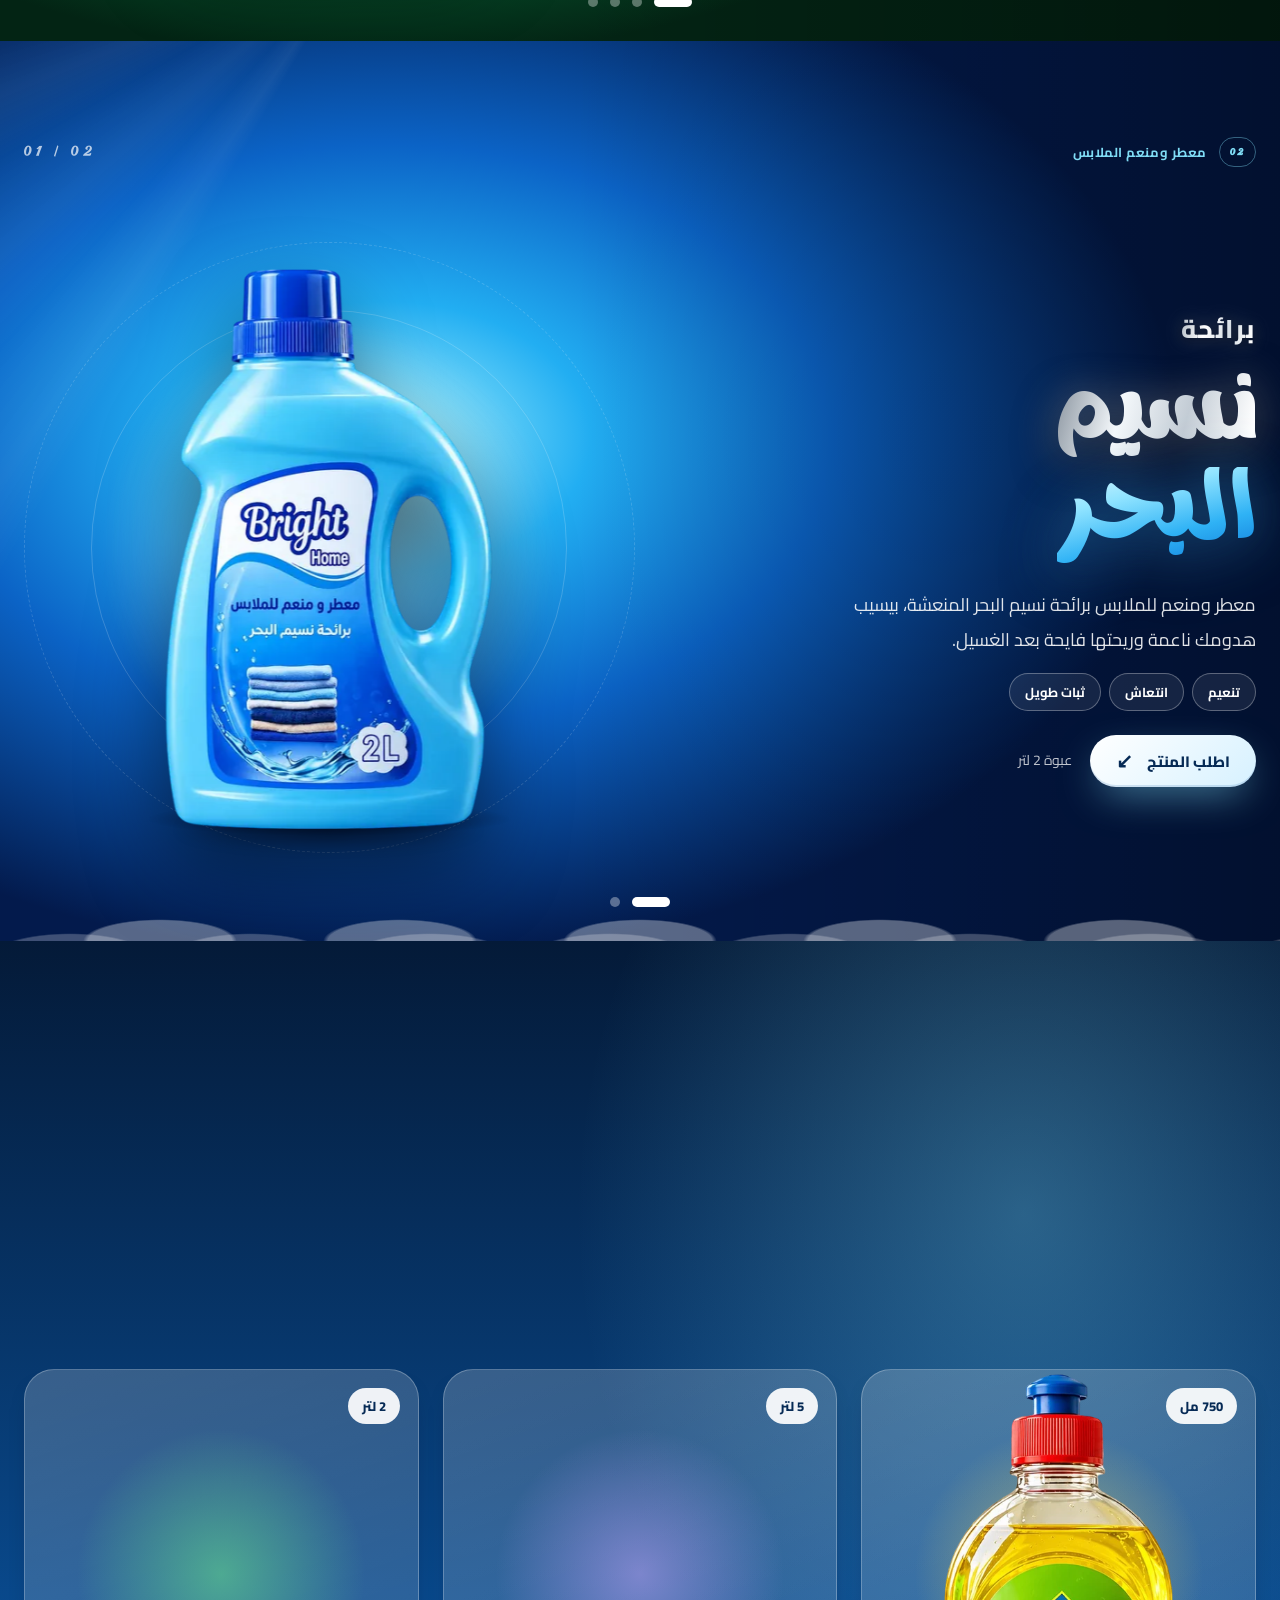
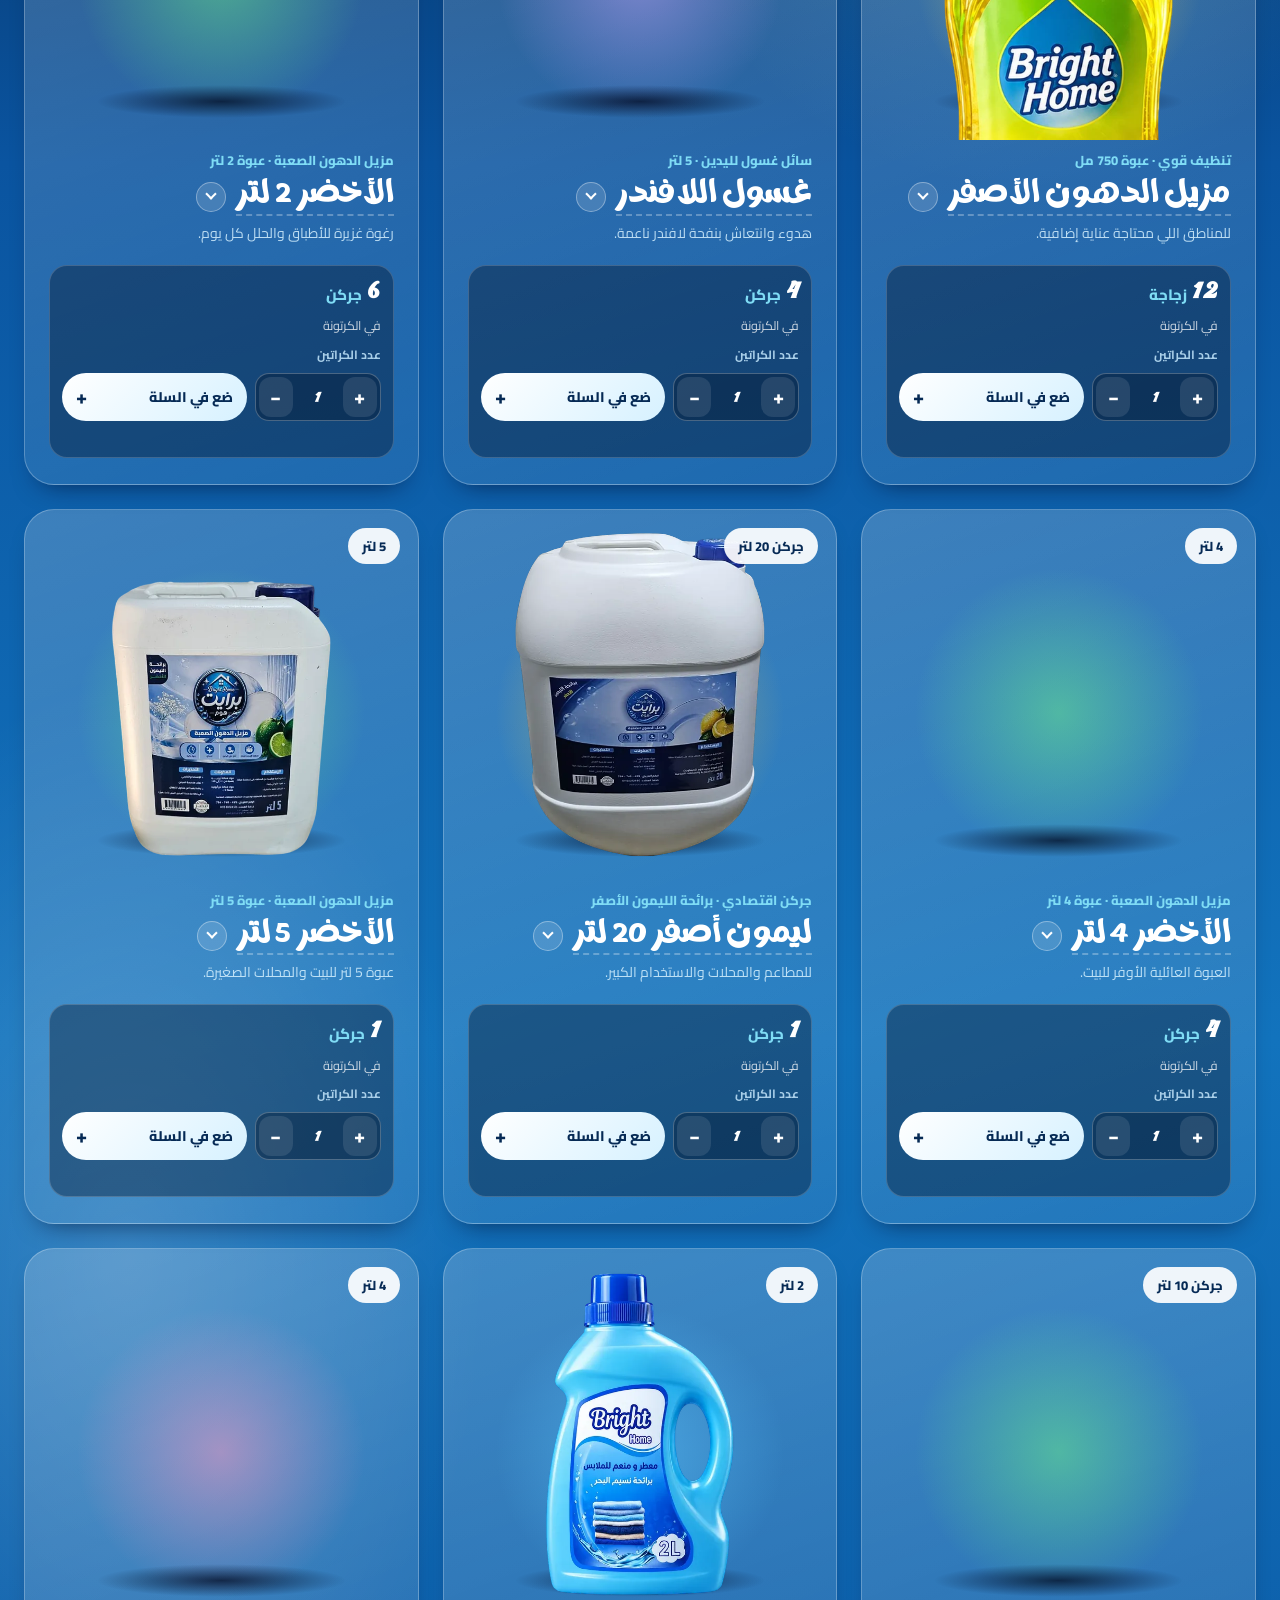
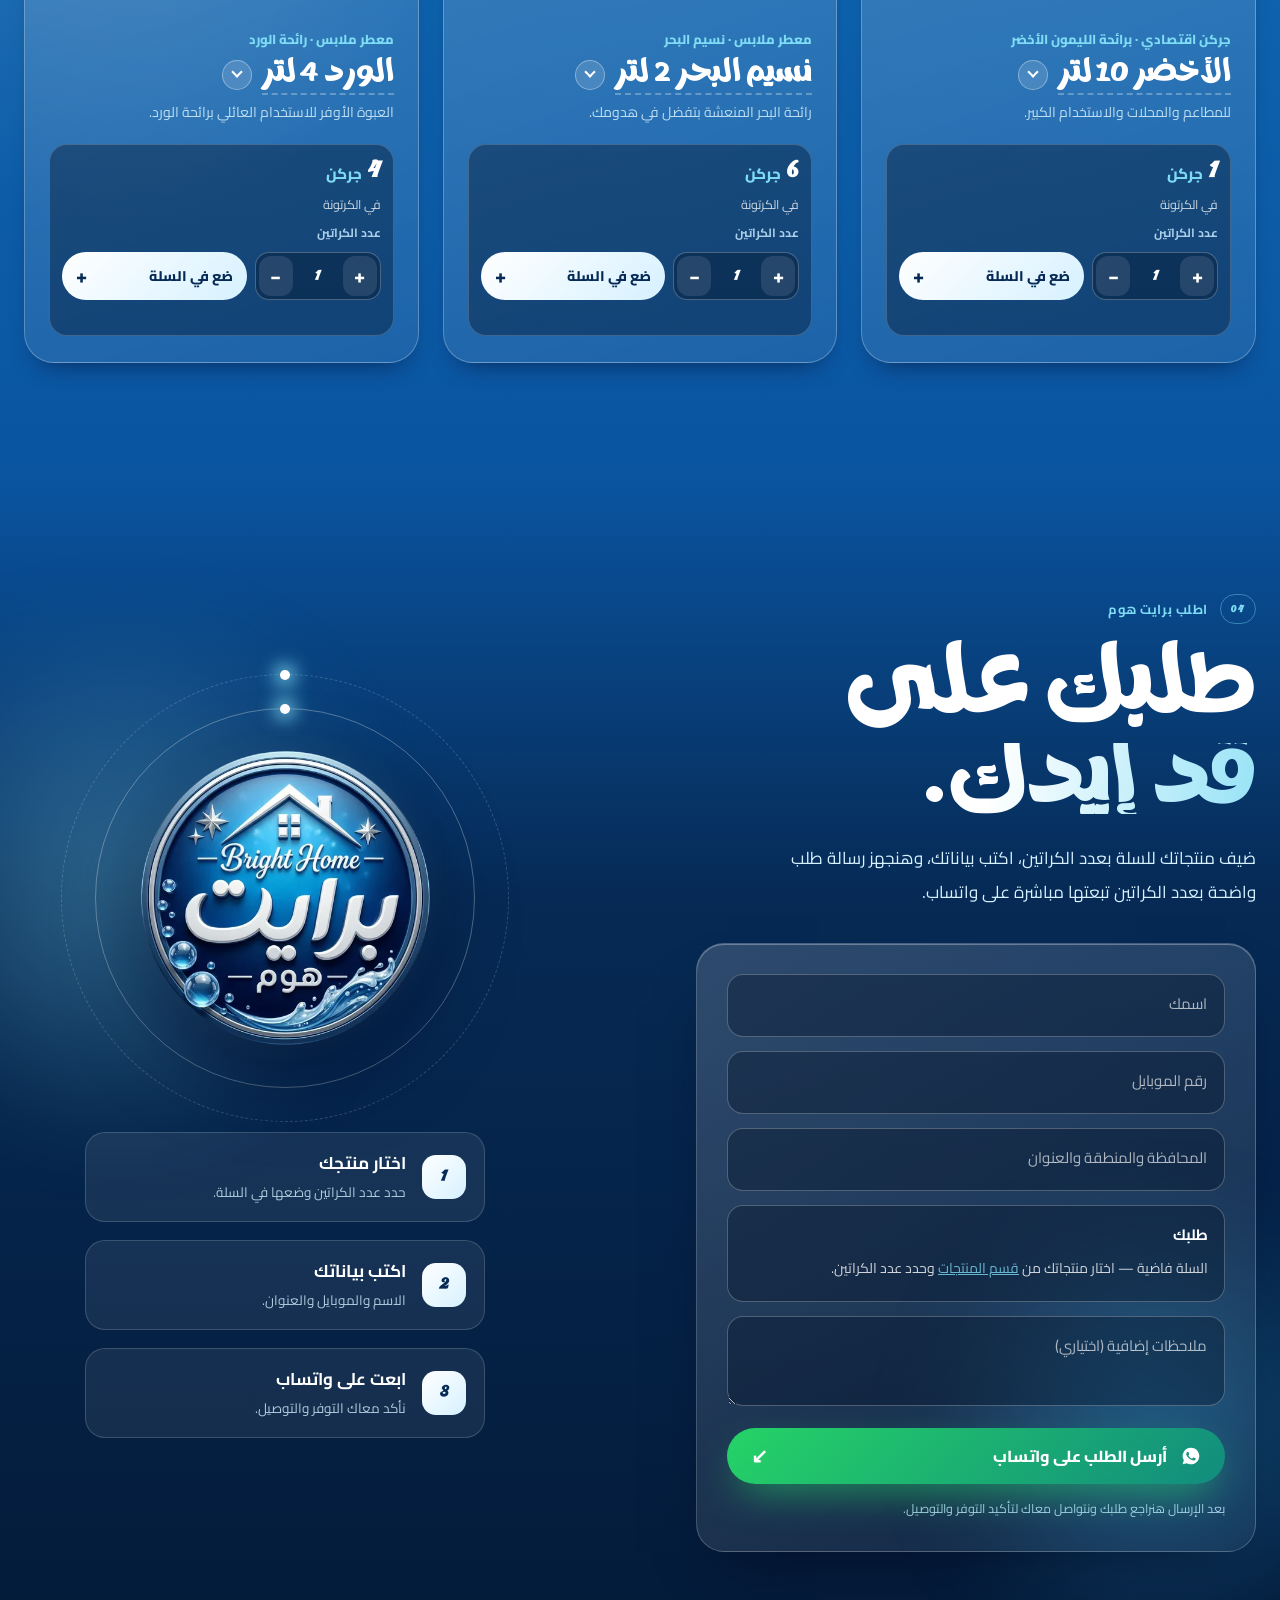
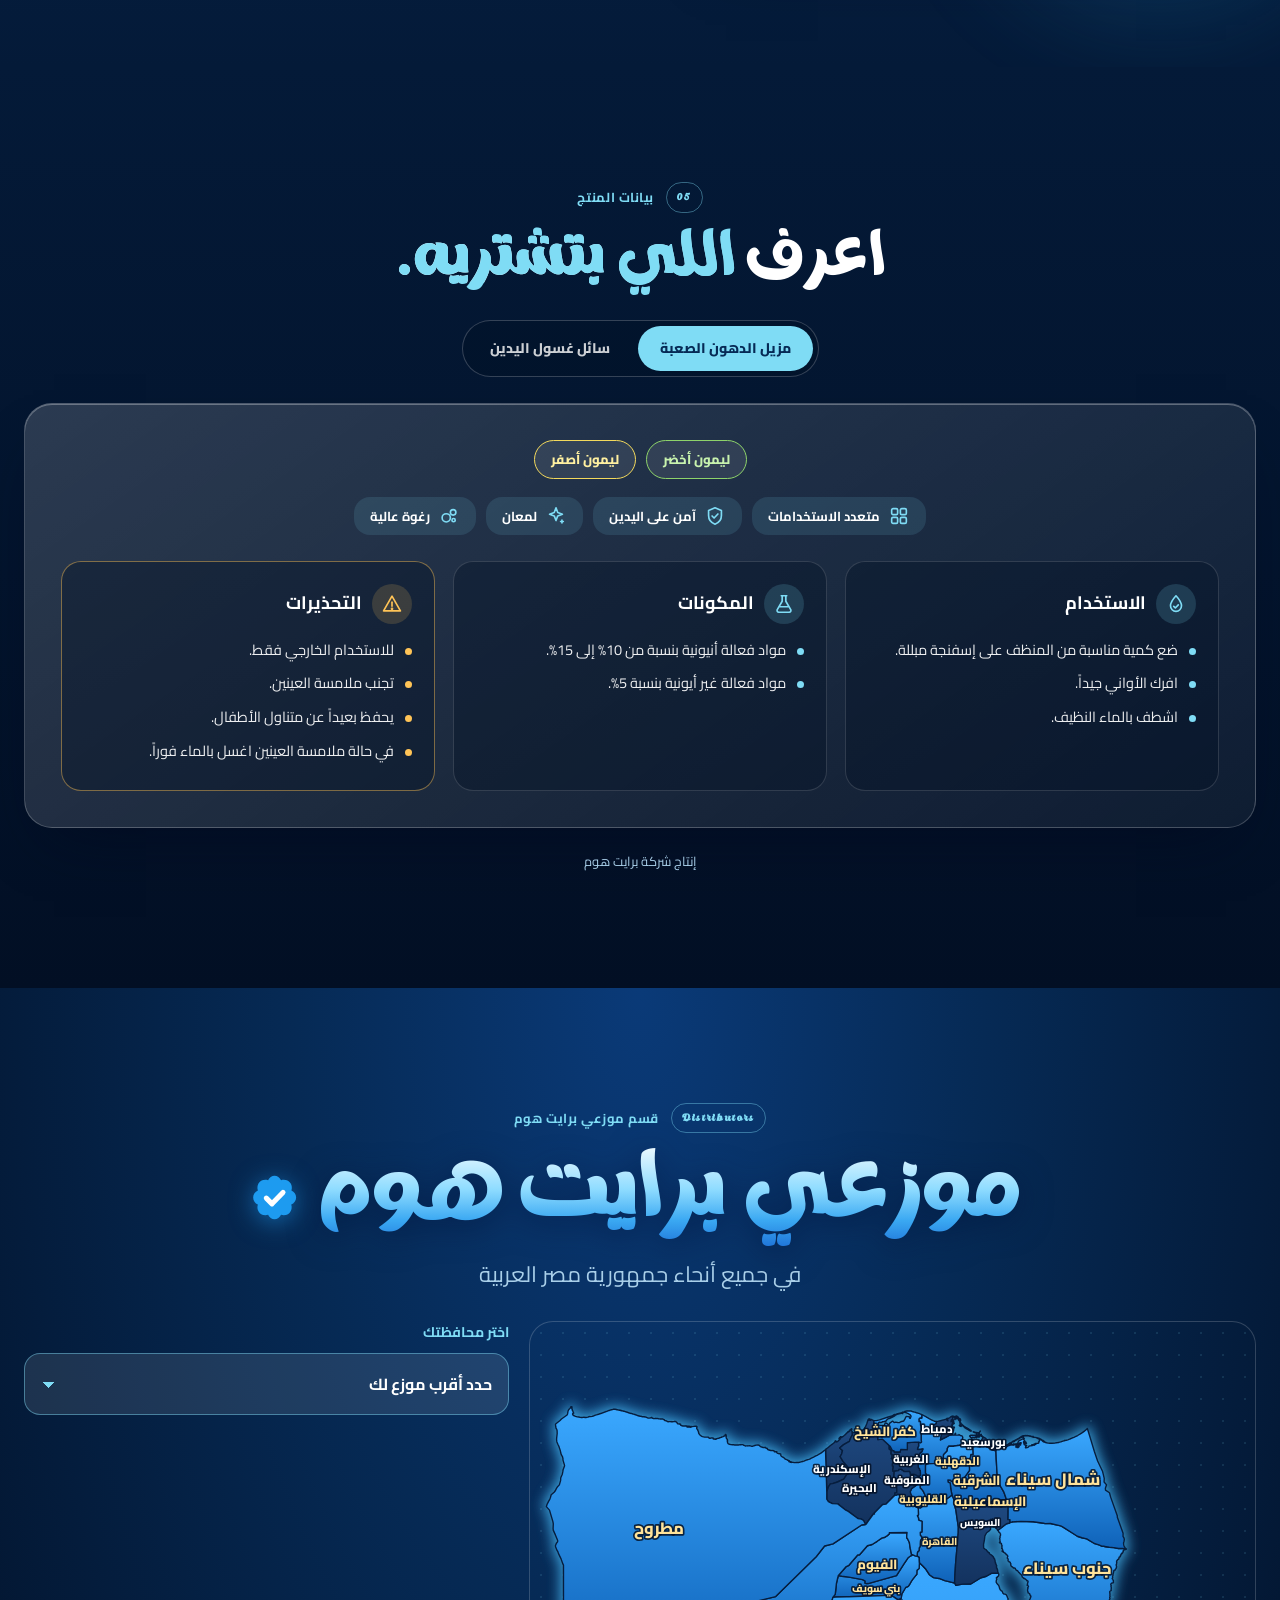
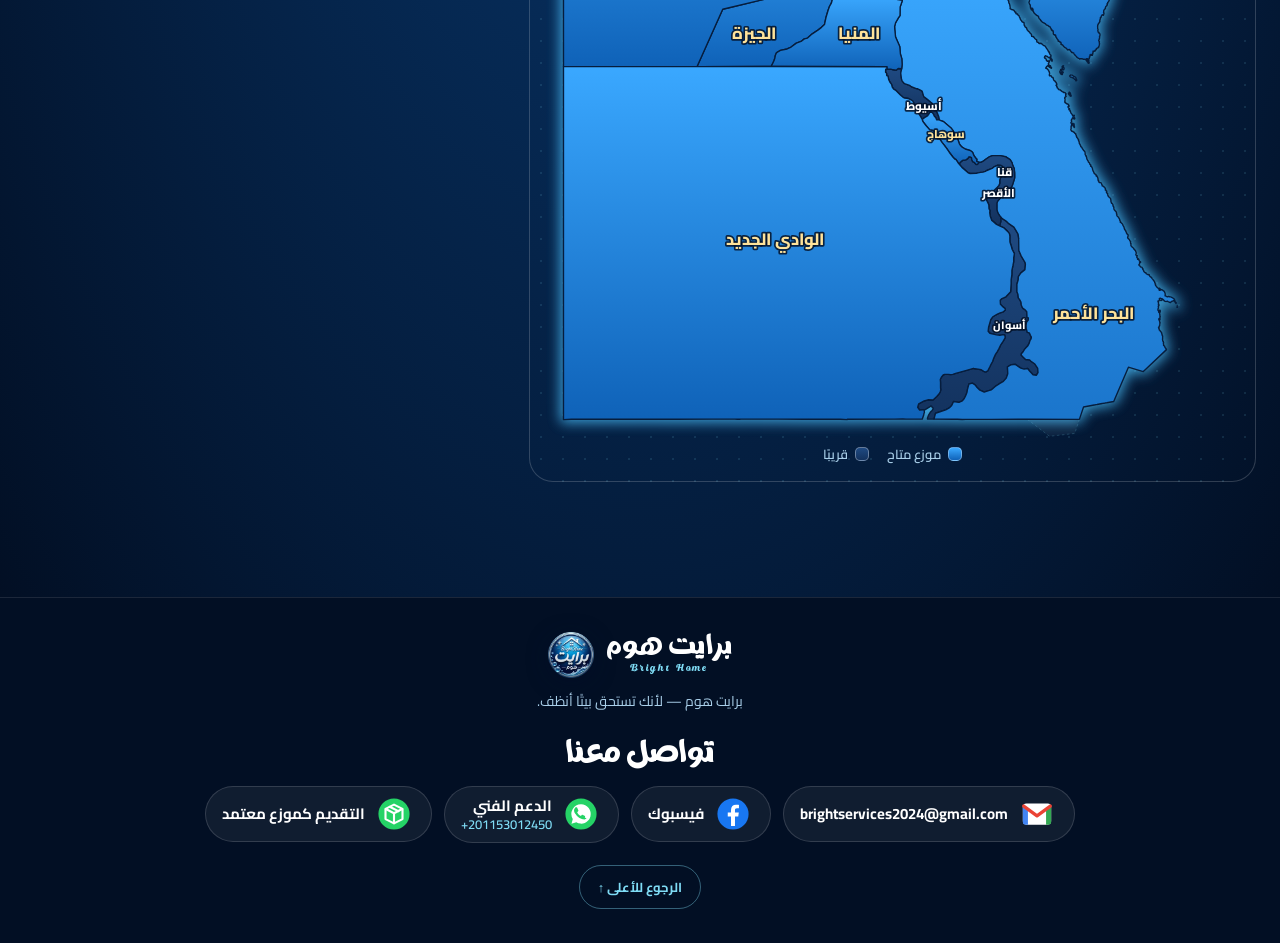
==== commit cf4acfad: "Bright Home Website" ====
--- a/index.html
+++ b/index.html
@@ -11,7 +11,9 @@
   <meta name="author" content="Bright Home">
   <meta property="og:title" content="Bright Home | برايت هوم">
   <meta property="og:description" content="لمعة تفرق في كل تفصيلة — اطلب منتجات برايت هوم عبر واتساب.">
-  <meta property="og:image" content="assets/img/og.png">
+  <link rel="canonical" href="https://brighthome-eg.shop/">
+  <meta property="og:url" content="https://brighthome-eg.shop/">
+  <meta property="og:image" content="https://brighthome-eg.shop/assets/img/og.png">
   <meta property="og:image:width" content="1200">
   <meta property="og:image:height" content="630">
   <meta property="og:type" content="website">
@@ -19,9 +21,10 @@
   <meta property="og:image:alt" content="برايت هوم — منظفات منزلية فاخرة">
   <meta property="og:locale" content="ar_EG">
   <meta name="twitter:card" content="summary_large_image">
+  <meta name="twitter:image" content="https://brighthome-eg.shop/assets/img/og.png">
   <meta name="twitter:title" content="Bright Home | برايت هوم">
   <meta name="twitter:description" content="لمعة تفرق في كل تفصيلة — منظفات منزلية فاخرة بعطور العود والعنبر واللافندر.">
-  <script type="application/ld+json">{"@context":"https://schema.org","@graph":[{"@type":"Organization","name":"برايت هوم","alternateName":"Bright Home","description":"منظفات منزلية فاخرة: مزيل دهون وسائل غسول اليدين بعطور العود والعنبر واللافندر.","email":"brightservices2024@gmail.com","telephone":"+201153012450","areaServed":{"@type":"Country","name":"مصر"},"sameAs":["https://www.facebook.com/brighthomeoffical"]},{"@type":"WebSite","name":"برايت هوم","alternateName":"Bright Home","inLanguage":"ar-EG"}]}</script>
+  <script type="application/ld+json">{"@context":"https://schema.org","@graph":[{"@type":"Organization","name":"برايت هوم","alternateName":"Bright Home","url":"https://brighthome-eg.shop/","logo":"https://brighthome-eg.shop/assets/img/icon-512.png","description":"منظفات منزلية فاخرة: مزيل دهون وسائل غسول اليدين بعطور العود والعنبر واللافندر.","email":"brightservices2024@gmail.com","telephone":"+201153012450","areaServed":{"@type":"Country","name":"مصر"},"sameAs":["https://www.facebook.com/brighthomeoffical"]},{"@type":"WebSite","url":"https://brighthome-eg.shop/","name":"برايت هوم","alternateName":"Bright Home","inLanguage":"ar-EG"}]}</script>
   <title>برايت هوم Bright Home | منظفات منزلية فاخرة بعطور العود والعنبر واللافندر</title>
   <link rel="icon" href="assets/img/icon-32.png" sizes="32x32" type="image/png">
   <link rel="icon" href="assets/img/icon-512.png" sizes="512x512" type="image/png">
@@ -124,8 +127,8 @@
             <!-- كراتين برايت هوم ورا المنتجات -->
 
             <!-- منتجات برايت هوم على الكاونتر -->
-            <button class="kp kp-jug" type="button" data-product="مزيل الدهون الصعبة — جركن 10 لتر" aria-label="اطلب مزيل الدهون الصعبة — جركن 10 لتر">
-              <img decoding="async" width="620" height="900" src="assets/products/jug10l.webp" srcset="assets/products/m/jug10l.webp 441w, assets/products/jug10l.webp 620w" sizes="(max-width:900px) 200px, 400px" alt="مزيل الدهون الصعبة — جركن 10 لتر" draggable="false"><i class="kp-shadow"></i><span class="kp-tag">اطلب ↙</span>
+            <button class="kp kp-jug" type="button" data-product="مزيل الدهون الصعبة — الأصفر 10 لتر" aria-label="اطلب مزيل الدهون الصعبة — الأصفر 10 لتر">
+              <img decoding="async" width="640" height="900" src="assets/products/y10l.webp" srcset="assets/products/m/y10l.webp 448w, assets/products/y10l.webp 640w" sizes="(max-width:900px) 200px, 400px" alt="مزيل الدهون الصعبة — الأصفر 10 لتر" draggable="false"><i class="kp-shadow"></i><span class="kp-tag">اطلب ↙</span>
             </button>
             <button class="kp kp-green" type="button" data-product="مزيل الدهون الصعبة — الأخضر 750 مل" aria-label="اطلب مزيل الدهون الصعبة — الأخضر 750 مل">
               <img decoding="async" width="344" height="1012" src="assets/products/green.webp" alt="مزيل الدهون الصعبة — الأخضر 750 مل" draggable="false"><i class="kp-shadow"></i><span class="kp-tag">اطلب ↙</span>
@@ -528,12 +531,7 @@
         </div>
 
         <div class="grid" id="grid">
-          <article class="card tilt reveal" data-cat="degrease" style="--d:0s;--hue:#7fdcf5">
-            <div class="c-vis"><span class="c-tag">جركن 10 لتر</span><i class="c-glow"></i><img decoding="async" class="c-boxes" src="assets/img/boxes.webp" srcset="assets/img/boxes-m.webp 534w, assets/img/boxes.webp 801w" sizes="230px" width="801" height="900" alt="" aria-hidden="true" draggable="false" loading="lazy"><img decoding="async" width="620" height="900" src="assets/products/jug10l.webp" srcset="assets/products/m/jug10l.webp 441w, assets/products/jug10l.webp 620w" sizes="170px" alt="مزيل الدهون الصعبة — جركن 10 لتر" loading="lazy"></div>
-            <div class="c-info"><span class="c-cat">جركن اقتصادي · برائحة الليمون</span><h3>مزيل الدهون الصعبة</h3><p>العبوة الكبيرة الاقتصادية لتنظيف أعمق وأوفر.</p>
-              <button class="btn btn-card order-product" type="button" data-product="مزيل الدهون الصعبة — جركن 10 لتر">اطلب المنتج <span class="arr">↙</span></button></div>
-          </article>
-          <article class="card tilt reveal has-var" data-variants="[{&quot;sku&quot;:&quot;مزيل الدهون الصعبة — الأصفر 750 مل&quot;,&quot;label&quot;:&quot;مزيل الدهون الأصفر&quot;,&quot;cat&quot;:&quot;تنظيف قوي · عبوة 750 مل&quot;,&quot;img&quot;:&quot;assets/products/yellow.webp&quot;,&quot;alt&quot;:&quot;مزيل الدهون الصعبة — الأصفر 750 مل&quot;,&quot;hue&quot;:&quot;#ffe45e&quot;},{&quot;sku&quot;:&quot;مزيل الدهون الصعبة — الأخضر 750 مل&quot;,&quot;label&quot;:&quot;مزيل الدهون الأخضر&quot;,&quot;cat&quot;:&quot;تنظيف قوي · عبوة 750 مل&quot;,&quot;img&quot;:&quot;assets/products/green.webp&quot;,&quot;alt&quot;:&quot;مزيل الدهون الصعبة — الأخضر 750 مل&quot;,&quot;hue&quot;:&quot;#6cf08a&quot;}]" data-cat="degrease" style="--d:0.1s;--hue:#ffe45e">
+<article class="card tilt reveal has-var" data-variants="[{&quot;sku&quot;:&quot;مزيل الدهون الصعبة — الأصفر 750 مل&quot;,&quot;label&quot;:&quot;مزيل الدهون الأصفر&quot;,&quot;cat&quot;:&quot;تنظيف قوي · عبوة 750 مل&quot;,&quot;img&quot;:&quot;assets/products/yellow.webp&quot;,&quot;alt&quot;:&quot;مزيل الدهون الصعبة — الأصفر 750 مل&quot;,&quot;hue&quot;:&quot;#ffe45e&quot;},{&quot;sku&quot;:&quot;مزيل الدهون الصعبة — الأخضر 750 مل&quot;,&quot;label&quot;:&quot;مزيل الدهون الأخضر&quot;,&quot;cat&quot;:&quot;تنظيف قوي · عبوة 750 مل&quot;,&quot;img&quot;:&quot;assets/products/green.webp&quot;,&quot;alt&quot;:&quot;مزيل الدهون الصعبة — الأخضر 750 مل&quot;,&quot;hue&quot;:&quot;#6cf08a&quot;}]" data-cat="degrease" style="--d:0.1s;--hue:#ffe45e">
             <div class="c-vis"><span class="c-tag">750 مل</span><i class="c-glow"></i><img decoding="async" class="c-boxes" src="assets/img/boxes.webp" srcset="assets/img/boxes-m.webp 534w, assets/img/boxes.webp 801w" sizes="230px" width="801" height="900" alt="" aria-hidden="true" draggable="false" loading="lazy"><img decoding="async" width="344" height="1012" class="slim" src="assets/products/yellow.webp" alt="مزيل الدهون الصعبة — الأصفر 750 مل" loading="lazy"></div>
             <div class="c-info"><span class="c-cat">تنظيف قوي · عبوة 750 مل</span><h3>مزيل الدهون الأصفر</h3><p>للمناطق اللي محتاجة عناية إضافية.</p>
               <button class="btn btn-card order-product" type="button" data-product="مزيل الدهون الصعبة — الأصفر 750 مل">اطلب المنتج <span class="arr">↙</span></button></div>
@@ -660,10 +658,6 @@
               <div class="dist-list" id="distList" aria-live="polite"></div>
             </div>
           </aside>
-        </div>
-        <div class="dist-cta">
-          <span>عايز تبقى موزع معتمد في محافظتك؟</span>
-          <button type="button" class="dist-apply" data-apply>قدّم كموزع</button>
         </div>
       </div>
     </section>
--- a/css/style.css
+++ b/css/style.css
@@ -426,8 +426,8 @@
 .c-vis{position:relative;height:370px;display:grid;place-items:center;overflow:hidden}
 .c-glow{position:absolute;left:50%;top:55%;width:300px;height:300px;margin:-150px 0 0 -150px;border-radius:50%;background:radial-gradient(circle,var(--hue),transparent 68%);opacity:.5;filter:blur(14px);transition:opacity .5s,transform .8s var(--ease)}
 .card:hover .c-glow{opacity:.85;transform:scale(1.2)}
-.c-vis img{position:relative;height:84%;width:auto;max-width:78%;object-fit:contain;filter:drop-shadow(0 30px 24px rgba(0,10,40,.5));transform:translateZ(40px);transition:transform .7s var(--ease);animation:bob 6s ease-in-out infinite}
-.c-vis img.slim{height:88%}
+.c-vis img{position:relative;height:90%;min-height:0;width:auto;max-width:78%;object-fit:contain;filter:drop-shadow(0 30px 24px rgba(0,10,40,.5));transform:translateZ(40px);transition:transform .7s var(--ease);animation:bob 6s ease-in-out infinite}
+.c-vis img.slim{height:700px;min-height:0;max-height:none;max-width:none;width:auto}
 .card:hover .c-vis img{transform:translateZ(70px) scale(1.07) rotate(-2deg)}
 .c-tag{position:absolute;z-index:3;top:18px;right:18px;padding:7px 14px;border-radius:99px;font-size:13px;font-weight:800;background:rgba(255,255,255,.92);color:var(--navy-800)}
 .c-info{padding:6px 24px 26px;position:relative}
@@ -661,7 +661,7 @@
 .c-vis{-webkit-perspective:900px;perspective:900px;-webkit-perspective-origin:50% 62%;perspective-origin:50% 62%}
 .c-stage{position:absolute;top:0;right:0;bottom:0;left:0;display:grid;place-items:center;
   -webkit-transform-style:preserve-3d;transform-style:preserve-3d;will-change:transform}
-.c-vis img.c-boxes,.card:hover .c-vis img.c-boxes{position:absolute;left:50%;bottom:7%;height:78%;width:auto;max-width:none;margin:0;
+.c-vis img.c-boxes,.card:hover .c-vis img.c-boxes{position:absolute;left:50%;bottom:7%;height:84%;width:auto;max-width:none;margin:0;
   -webkit-transform:translateX(-50%) translateZ(-110px) scale(1.12);transform:translateX(-50%) translateZ(-110px) scale(1.12);
   -webkit-transform-origin:50% 100%;transform-origin:50% 100%;animation:none;transition:none;pointer-events:none;
   -webkit-user-select:none;user-select:none;opacity:.96;
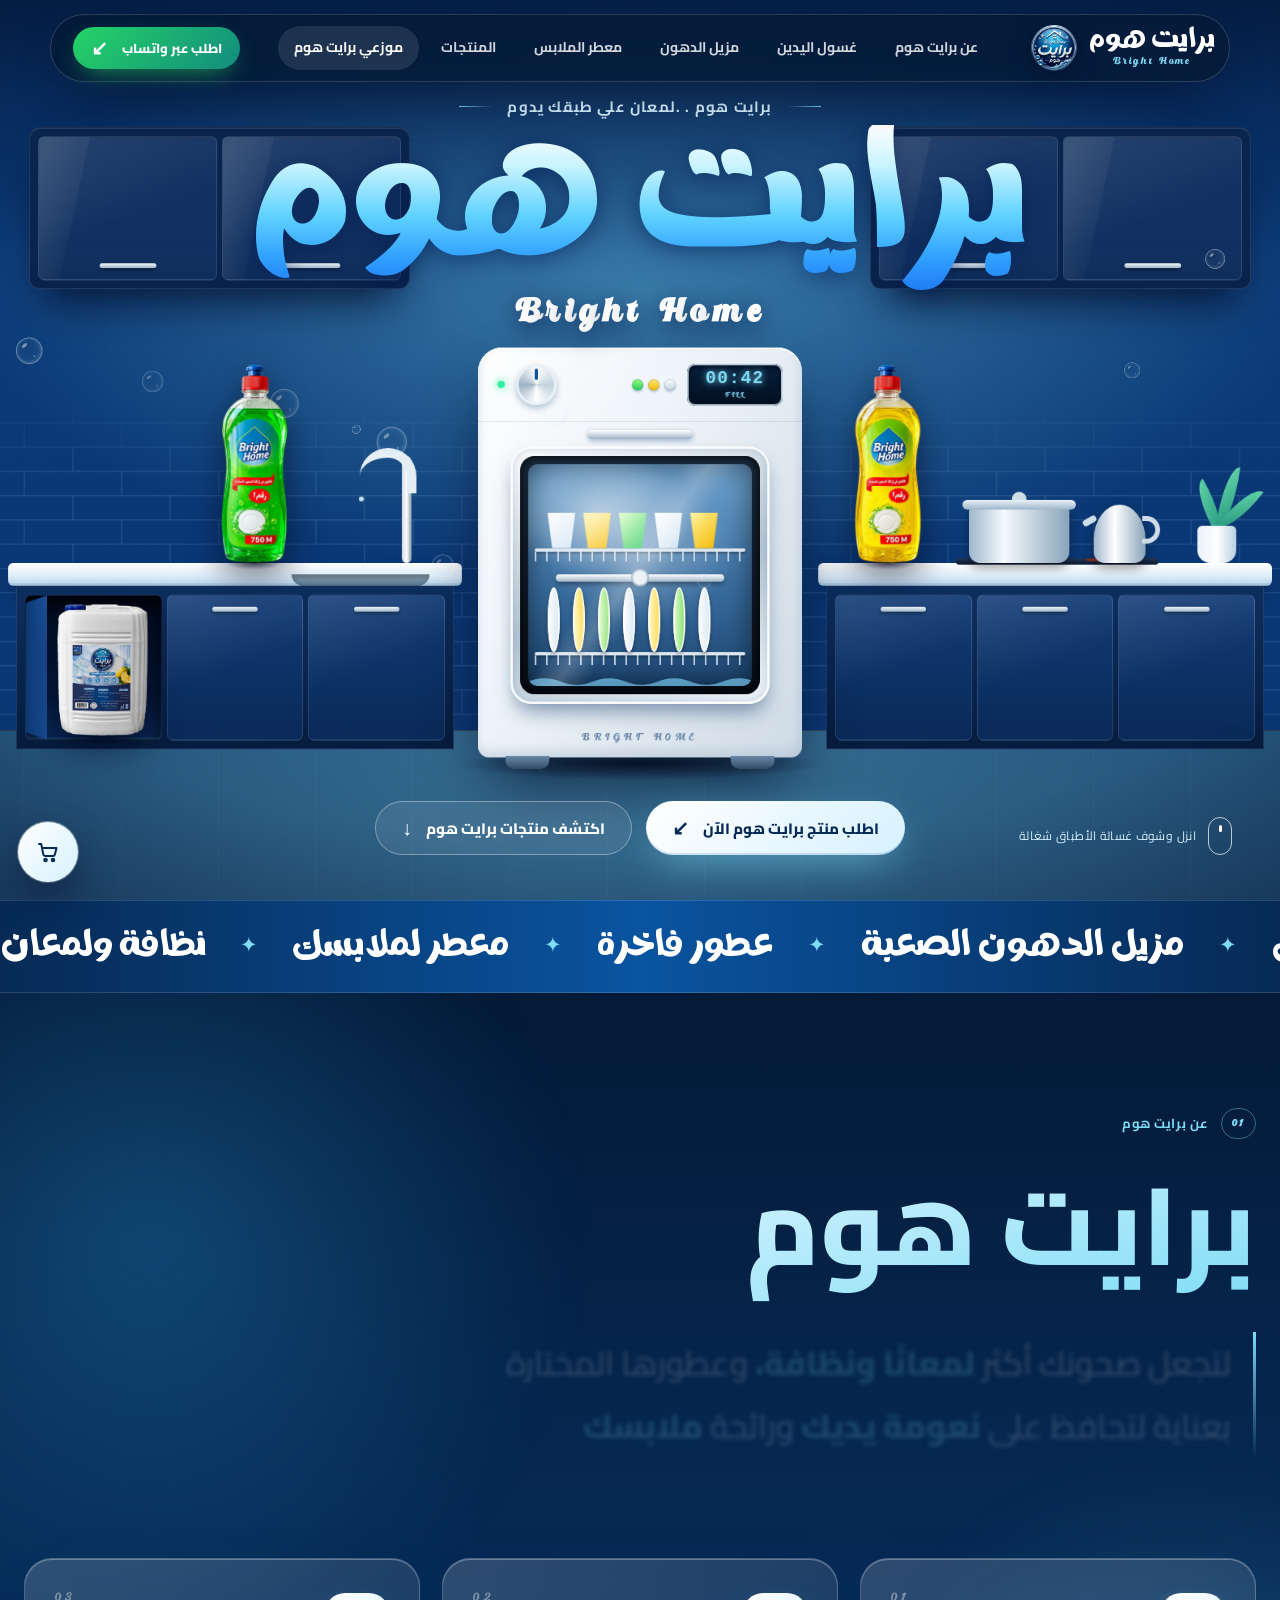
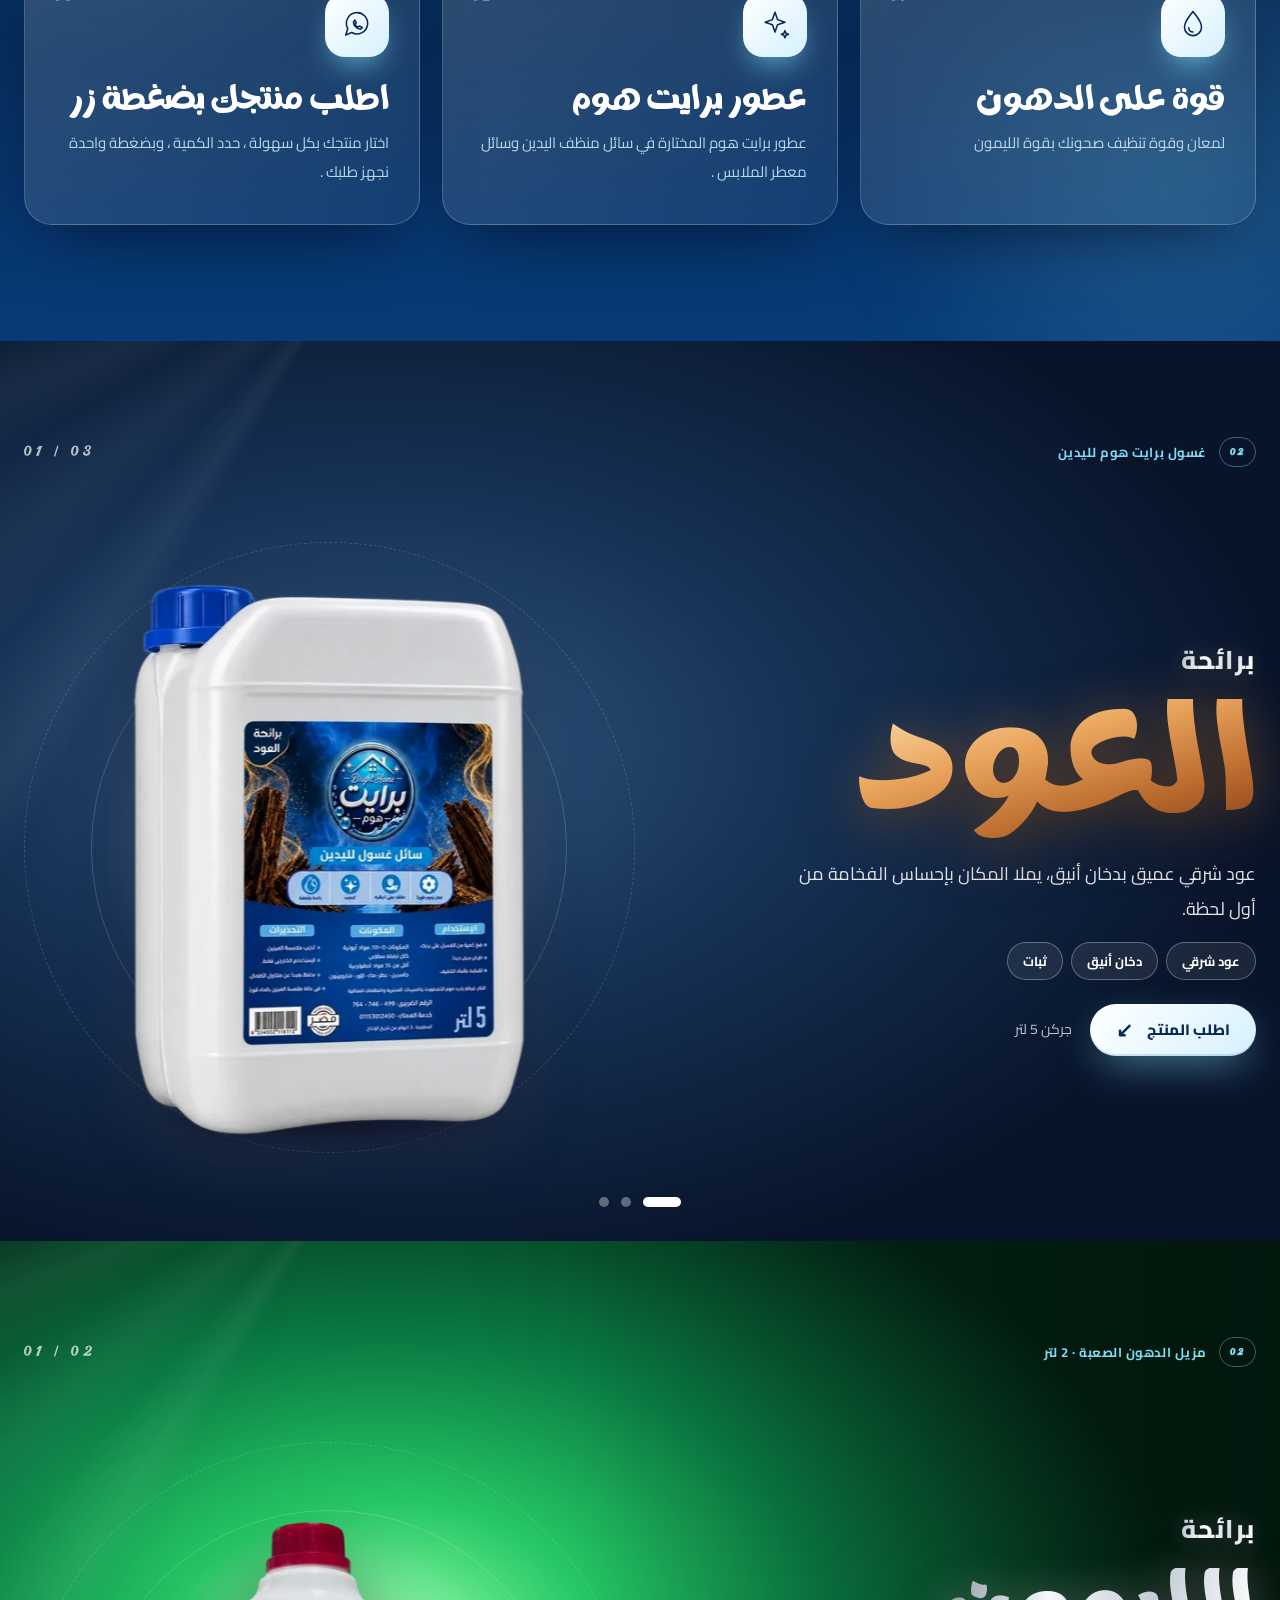
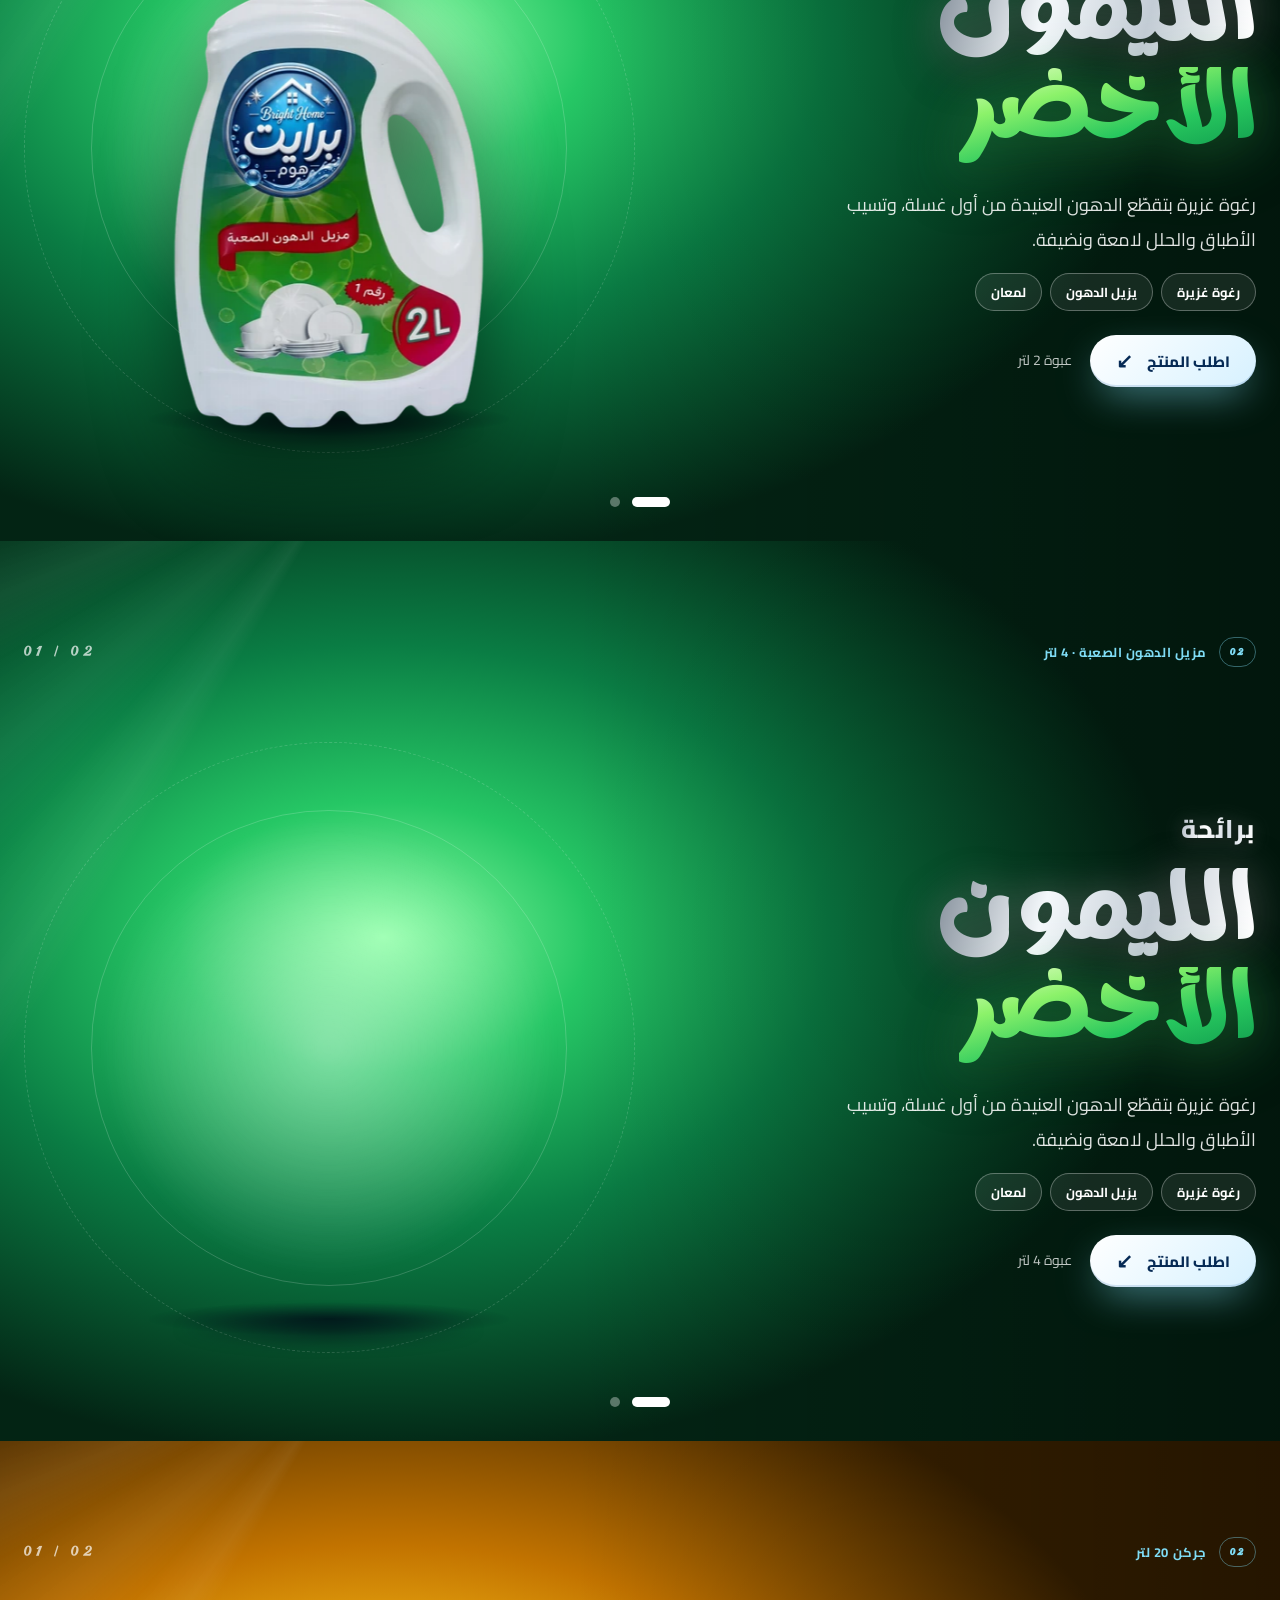
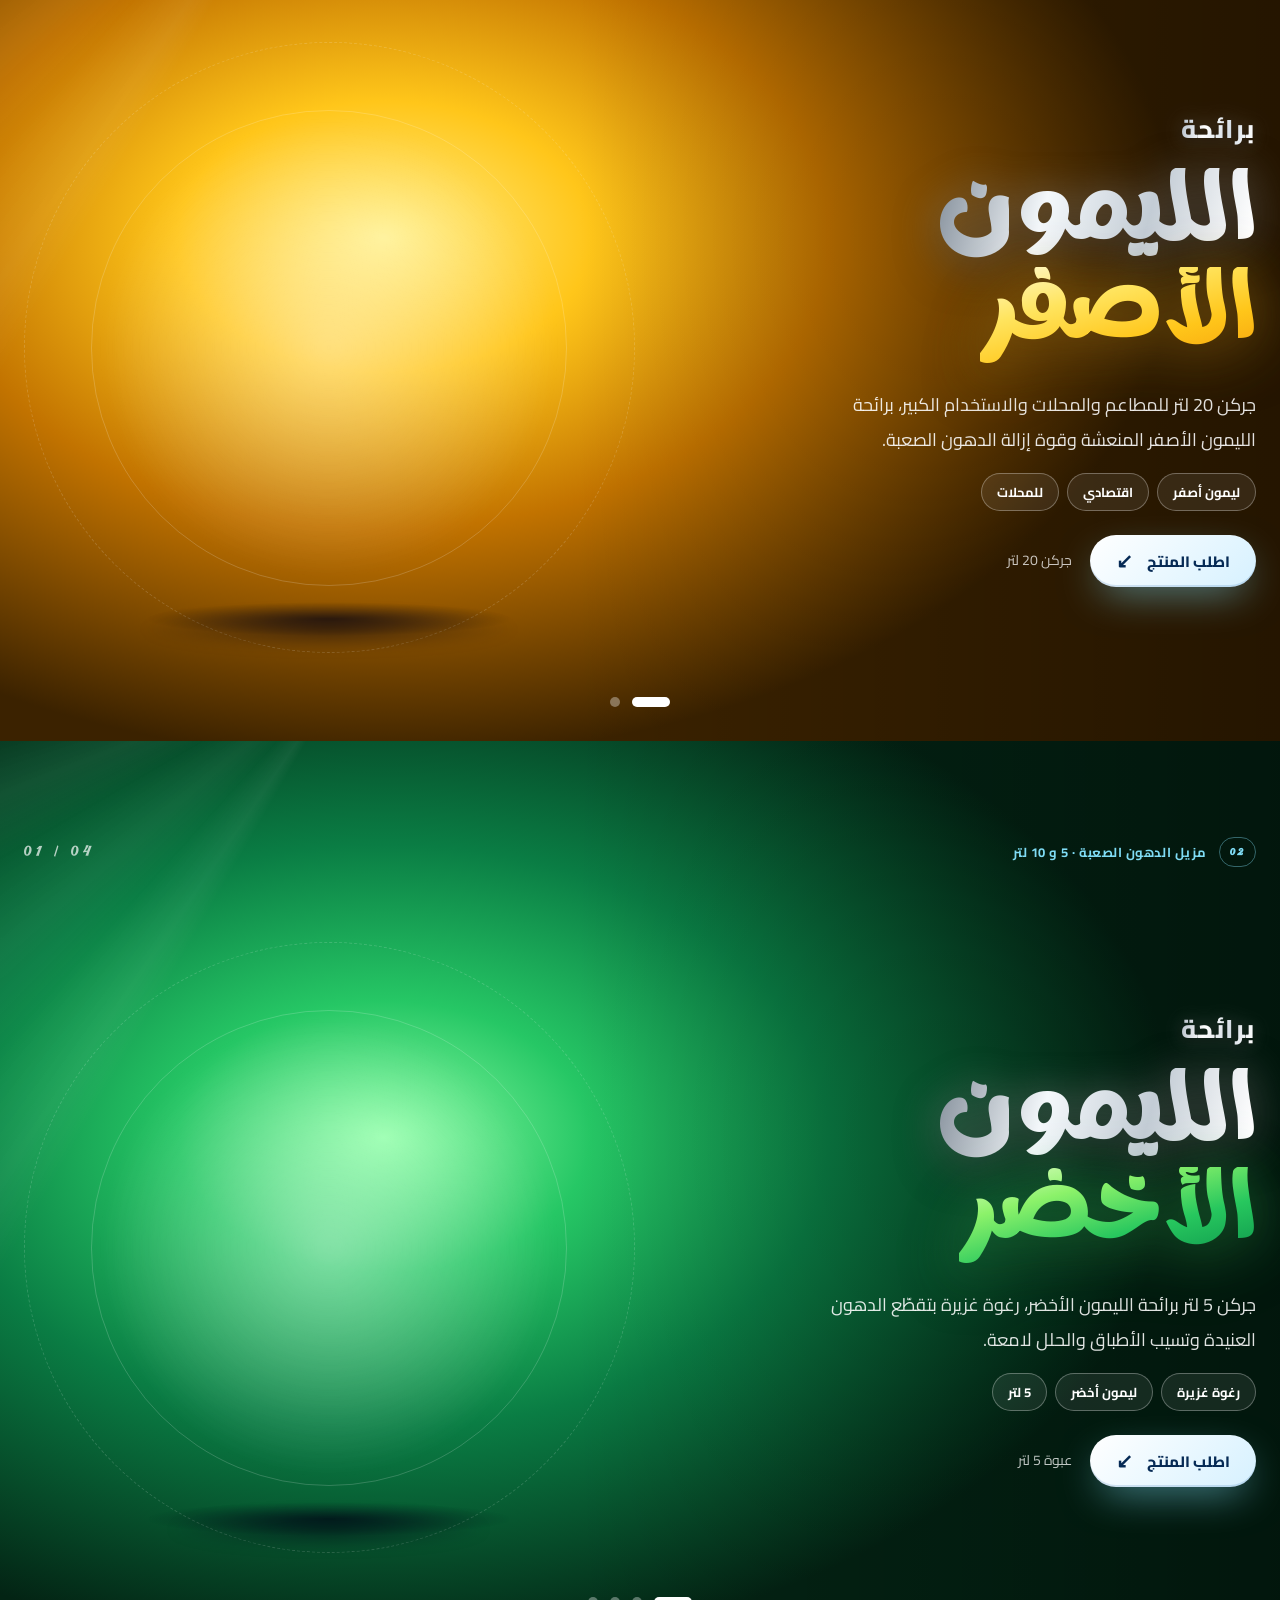
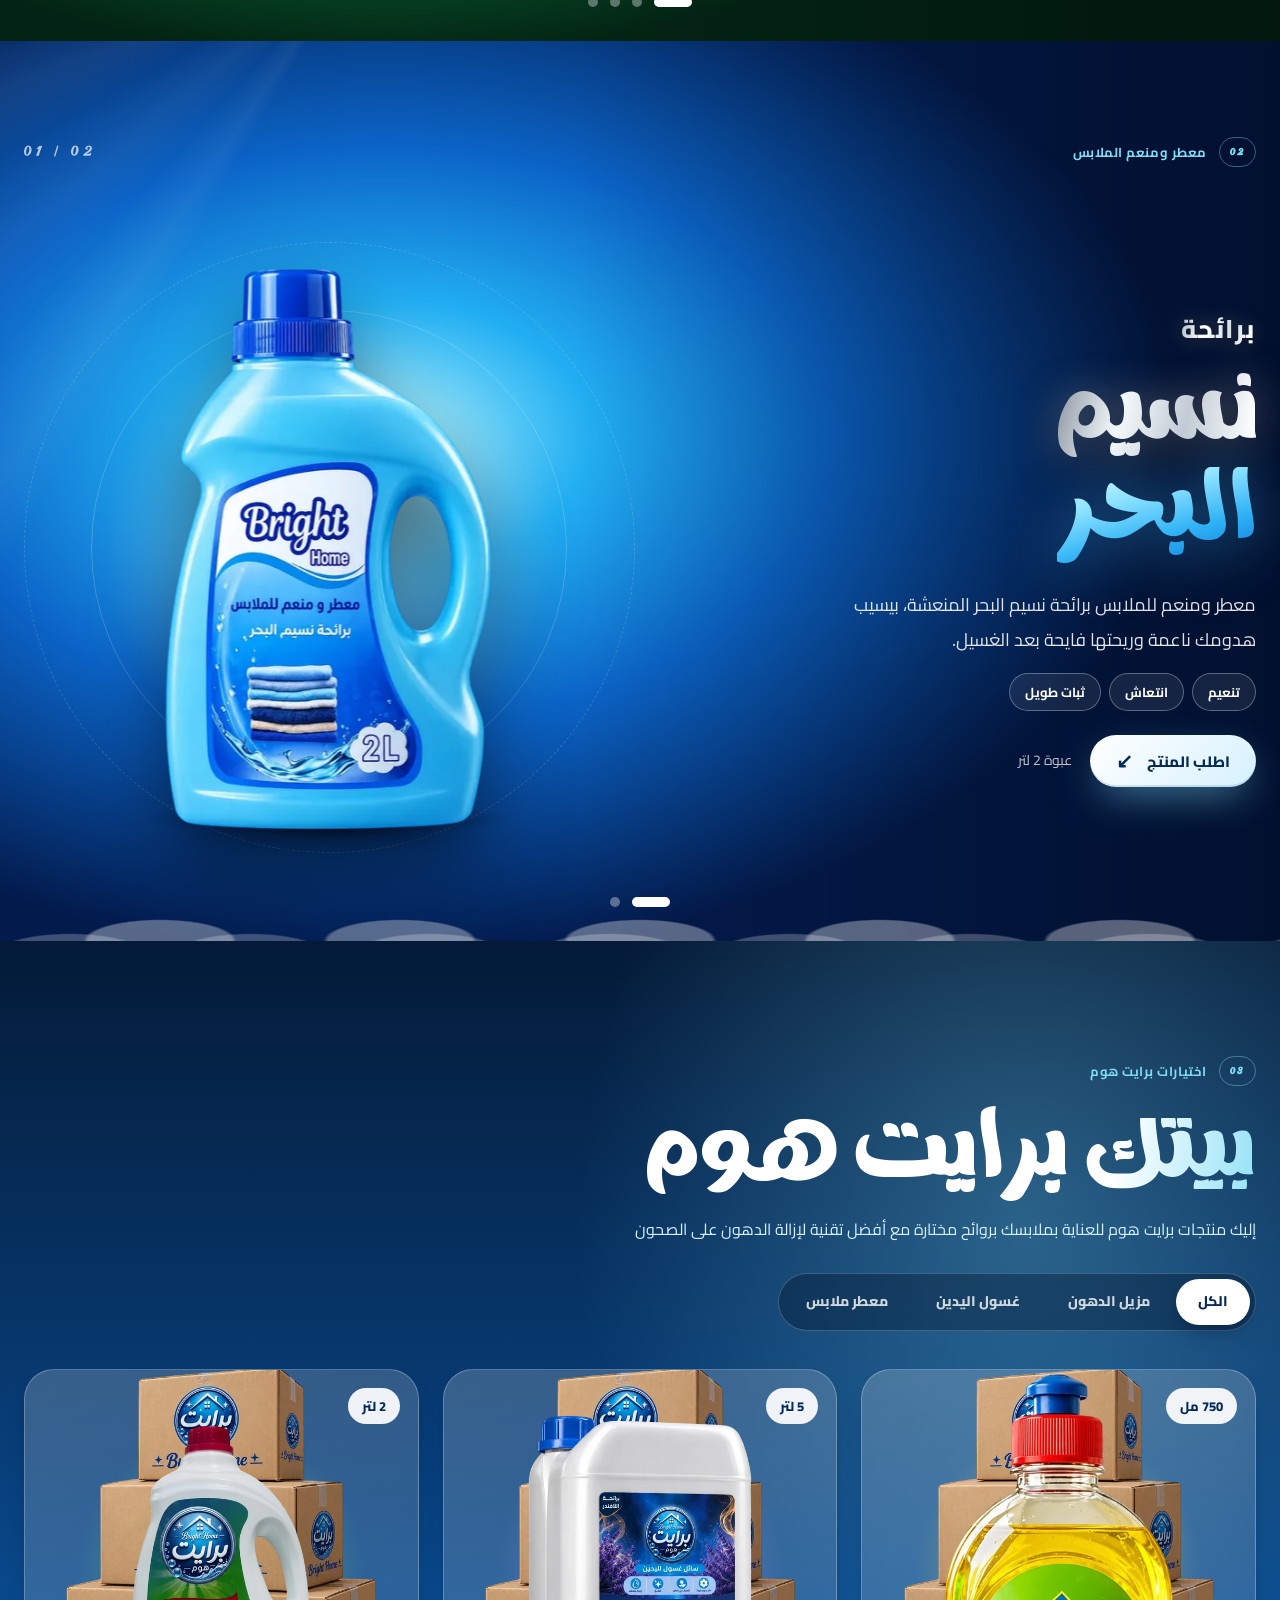
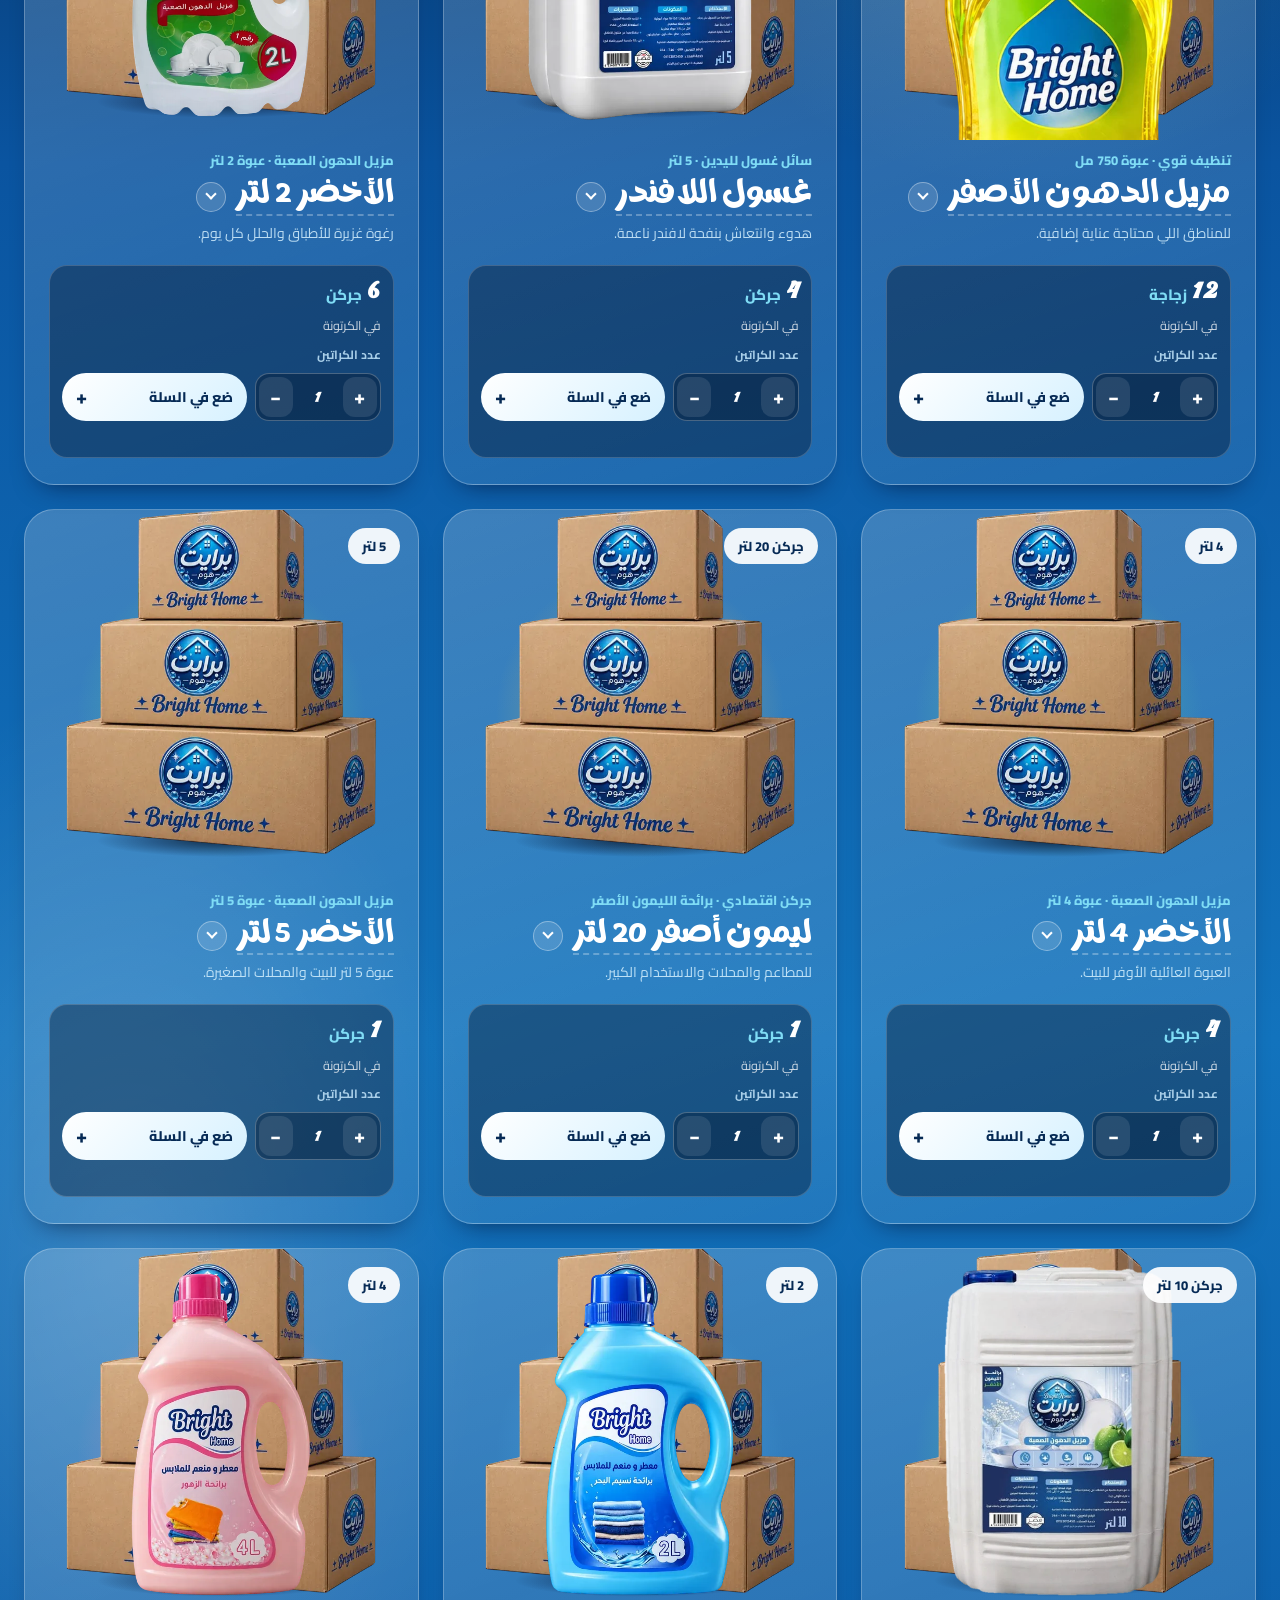
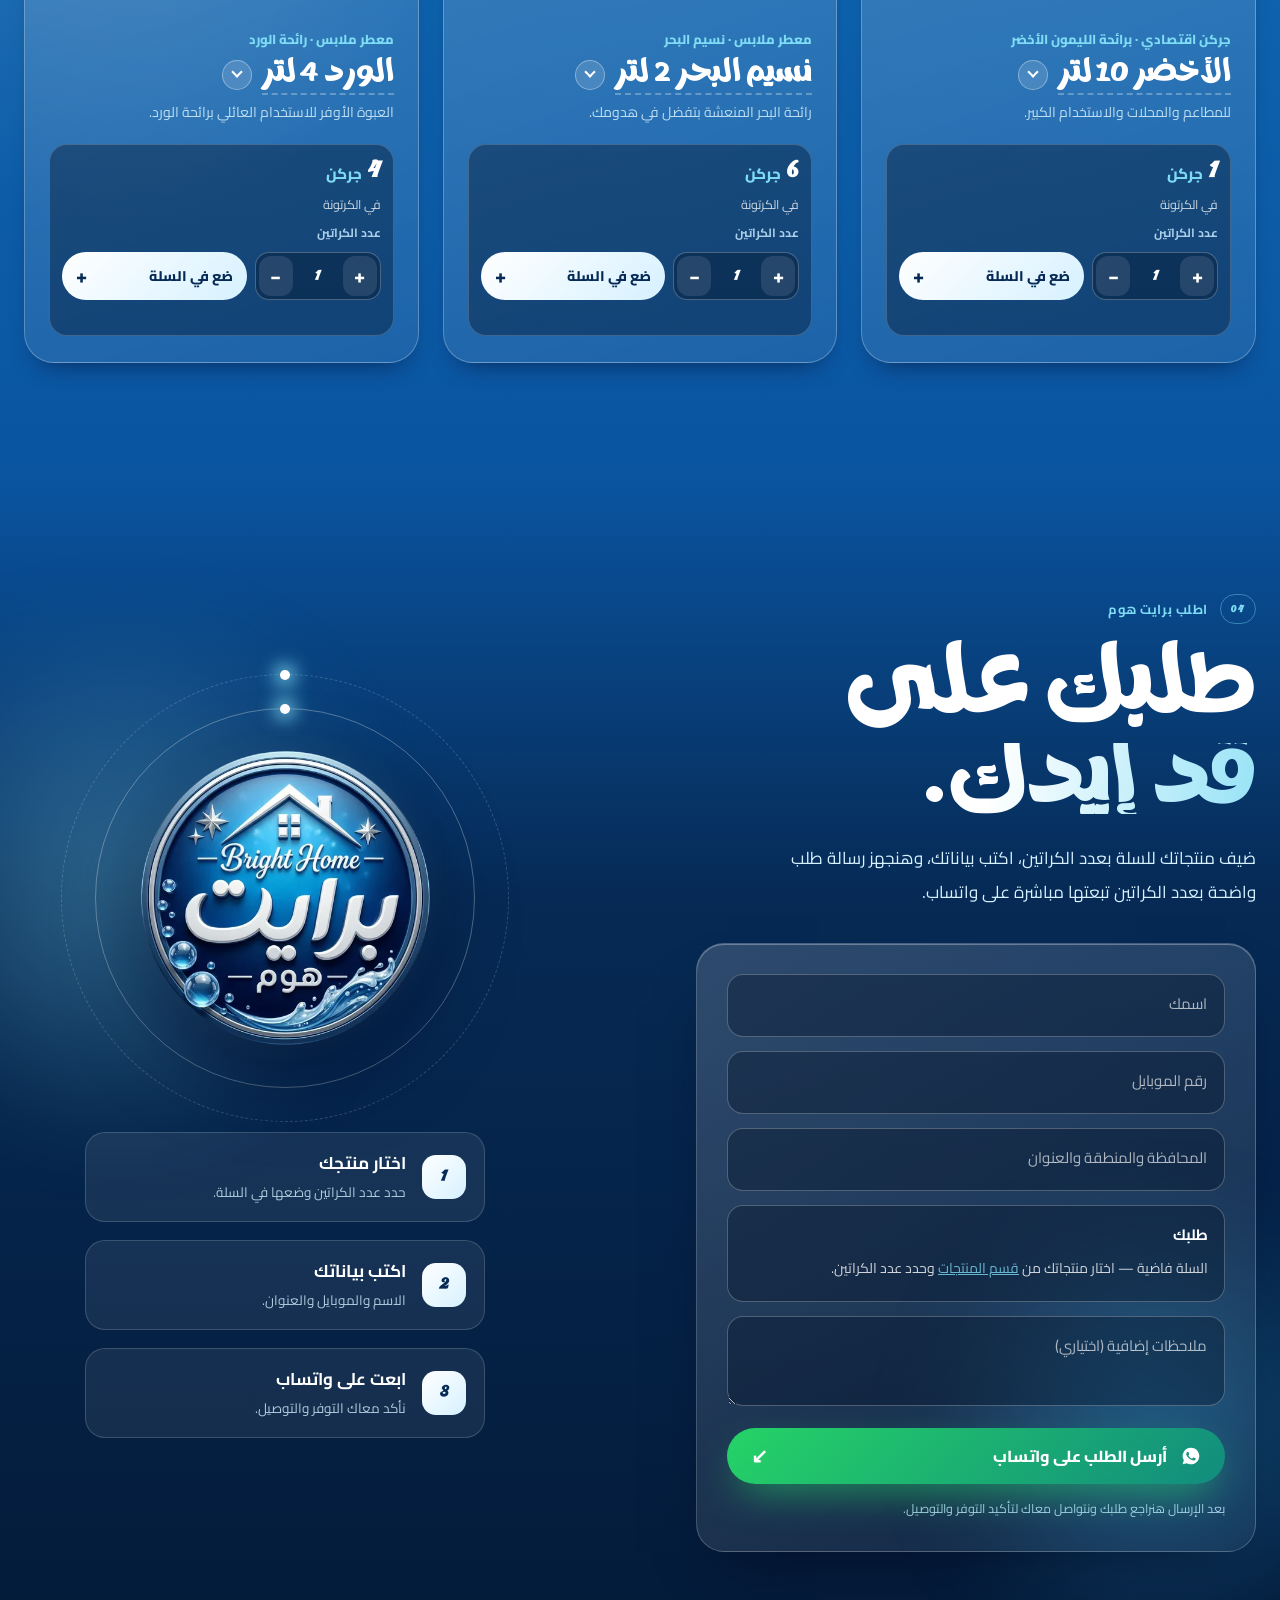
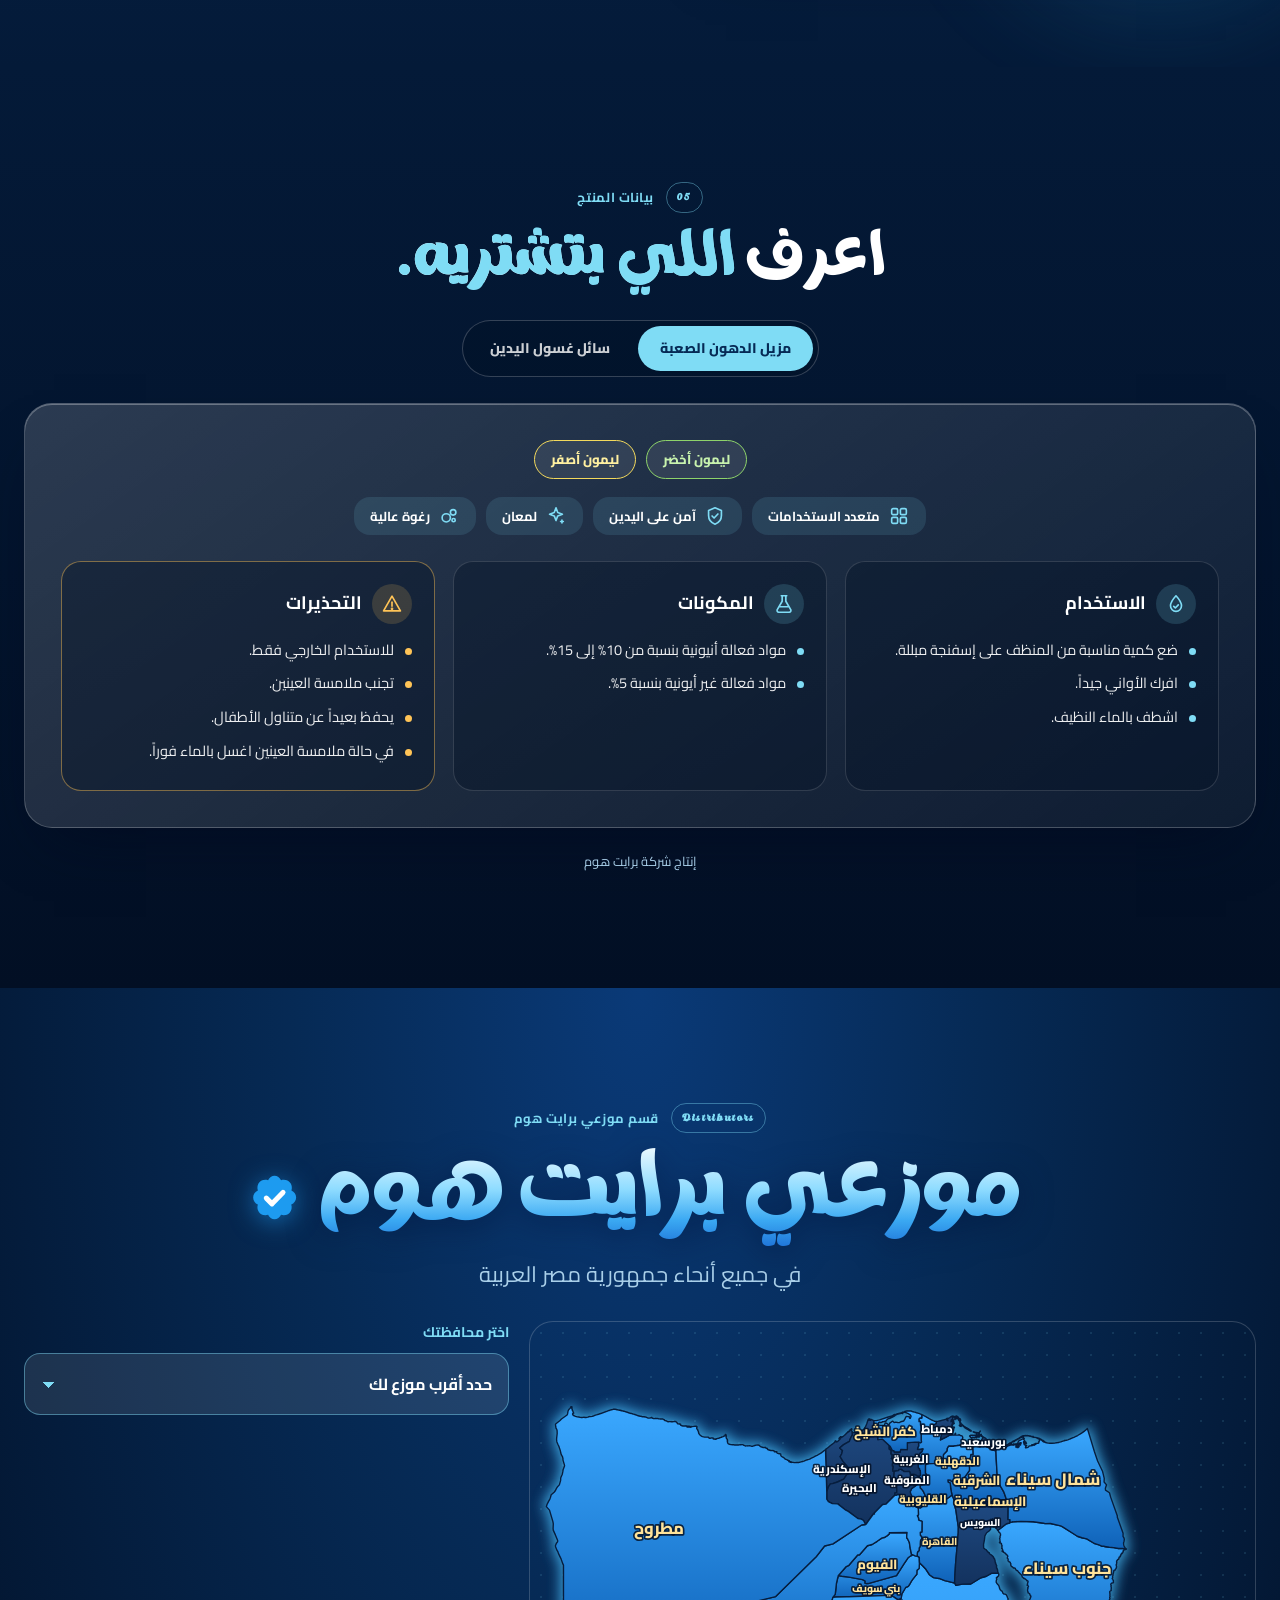
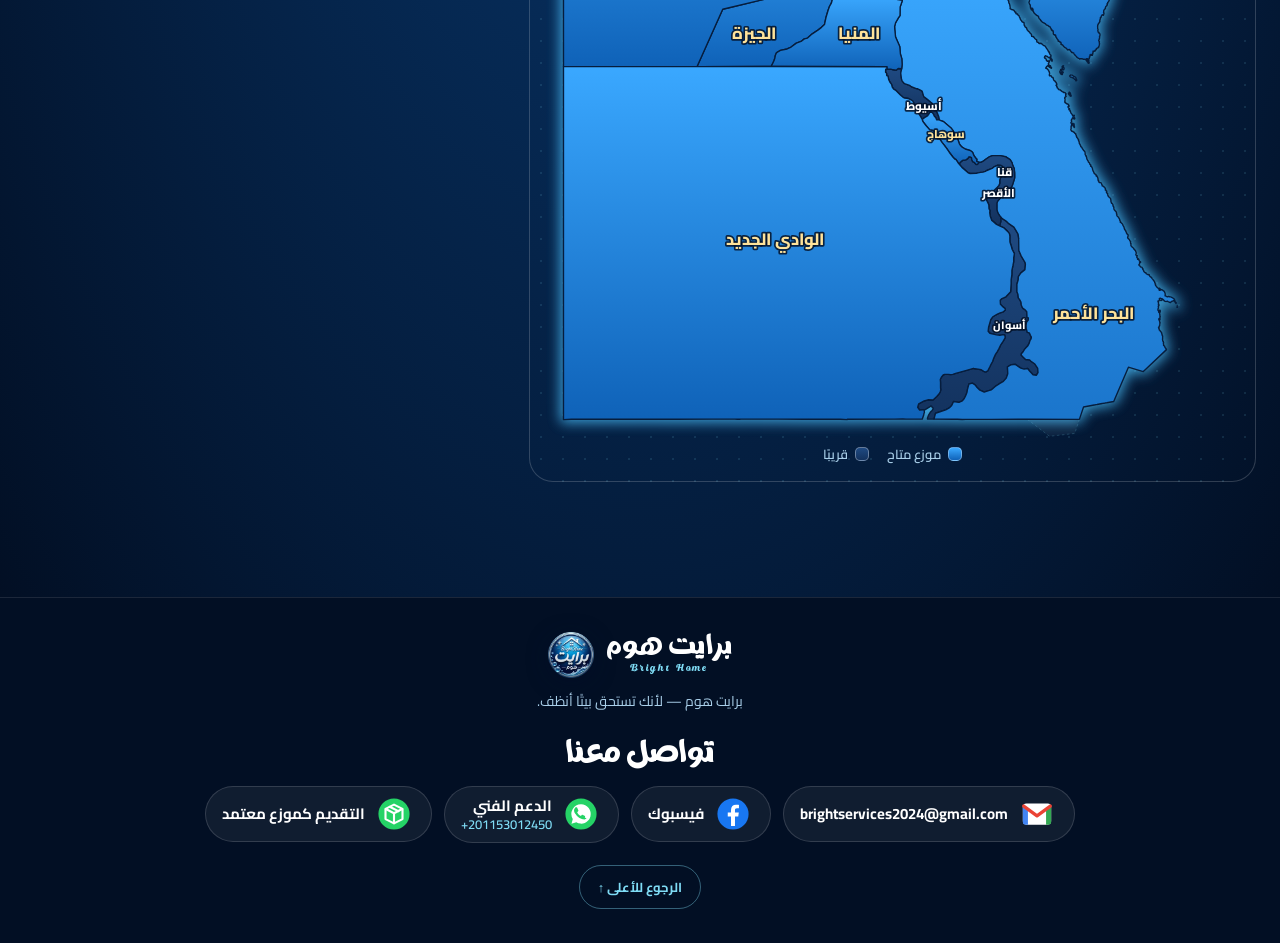
==== commit 24f0306c: "Bright Home Website Update" ====
--- a/index.html
+++ b/index.html
@@ -29,27 +29,33 @@
   <link rel="icon" href="assets/img/icon-32.png" sizes="32x32" type="image/png">
   <link rel="icon" href="assets/img/icon-512.png" sizes="512x512" type="image/png">
   <link rel="apple-touch-icon" href="assets/img/icon-180.png">
-  <link rel="preload" href="assets/img/logo-s.webp" as="image" type="image/webp">
+  <link rel="preload" href="assets/img/logo-m.webp" as="image" type="image/webp">
   <link rel="preload" href="assets/fonts/Arakans.ttf" as="font" type="font/ttf" crossorigin>
   <link rel="preload" href="assets/fonts/dg-ghayaty-bold.ttf" as="font" type="font/ttf" crossorigin>
   <link rel="preload" href="assets/fonts/cairo-arabic.woff" as="font" type="font/woff" crossorigin>
   <link rel="preload" href="assets/img/kitchen-p.webp" as="image" type="image/webp" media="(max-aspect-ratio: 85/100)">
   <style id="ld-css">
-.loader{position:fixed;top:0;right:0;bottom:0;left:0;z-index:999;display:flex;align-items:center;justify-content:center;background:radial-gradient(ellipse at 50% 38%,#0a3a78 0%,#062a55 45%,#020f24 100%);color:#fff;touch-action:none;opacity:1;visibility:visible;transition:opacity .55s ease,visibility 0s linear .55s;animation:ldFailsafe .01s linear 9s forwards}
+.loader{--ldw:clamp(120px,min(52vw,30vh),240px);overflow:hidden;position:fixed;top:0;right:0;bottom:0;left:0;z-index:999;display:flex;align-items:center;justify-content:center;background:radial-gradient(ellipse at 50% 38%,#0a3a78 0%,#062a55 45%,#020f24 100%);color:#fff;touch-action:none;opacity:1;visibility:visible;transition:opacity .55s ease,visibility 0s linear .55s;animation:ldFailsafe .01s linear 9s forwards}
 .loader.out{opacity:0;visibility:hidden;pointer-events:none}
-.ld-in{display:flex;flex-direction:column;align-items:center;gap:6px;padding:0 24px;text-align:center}
-.ld-logo{width:96px;height:auto;filter:drop-shadow(0 8px 22px rgba(42,159,220,.55));animation:ldFloat 2.4s ease-in-out infinite}
+.ld-in{display:flex;flex-direction:column;align-items:center;gap:8px;padding:0 24px;text-align:center}
+.ld-mark{position:relative;display:grid;place-items:center;width:var(--ldw);margin-bottom:6px}
+.ld-mark::before,.ld-mark::after{content:"";position:absolute;inset:0;border-radius:50%;border:2px solid rgba(127,220,245,.55);box-shadow:0 0 24px rgba(42,159,220,.35);opacity:0;animation:ldRing 2s ease-out infinite}
+.ld-mark::after{animation-delay:1s}
+.ld-logo{position:relative;display:block;width:100%;height:auto;filter:drop-shadow(0 10px 28px rgba(42,159,220,.6));animation:ldPulse 2s ease-in-out infinite;will-change:transform}
 .ld-ar,.ld-en{opacity:0;transition:opacity .5s ease}
 .loader.fonts .ld-ar,.loader.fonts .ld-en{opacity:1}
-.ld-ar{margin-top:10px;font-family:"Ghayaty","Cairo",sans-serif;font-weight:700;font-size:clamp(46px,15vw,72px);line-height:1.2;padding:0 .08em .06em;background:linear-gradient(180deg,#ffffff 0%,#c9f4ff 24%,#5fd2ff 54%,#2f9eff 80%,#1f7af2 100%);-webkit-background-clip:text;background-clip:text;color:transparent;filter:drop-shadow(0 6px 14px rgba(0,20,60,.6))}
-.ld-en{font-family:"Arakans","Cairo",sans-serif;font-size:clamp(20px,6vw,28px);letter-spacing:.14em;color:#fff;text-shadow:0 4px 16px rgba(0,20,60,.7)}
-.ld-bar{display:block;position:relative;width:min(180px,48vw);height:3px;margin-top:18px;border-radius:3px;background:rgba(255,255,255,.14);overflow:hidden}
+.ld-ar{margin-top:12px;font-family:"Ghayaty","Cairo",sans-serif;font-weight:700;font-size:clamp(44px,16vw,104px);white-space:nowrap;line-height:1.2;padding:0 .08em .06em;background:linear-gradient(180deg,#ffffff 0%,#c9f4ff 24%,#5fd2ff 54%,#2f9eff 80%,#1f7af2 100%);-webkit-background-clip:text;background-clip:text;color:transparent;filter:drop-shadow(0 6px 14px rgba(0,20,60,.6))}
+.ld-en{font-family:"Arakans","Cairo",sans-serif;font-size:clamp(24px,7vw,38px);letter-spacing:.14em;color:#fff;text-shadow:0 4px 16px rgba(0,20,60,.7)}
+.ld-bar{display:block;position:relative;width:min(240px,60vw);height:4px;margin-top:26px;border-radius:3px;background:rgba(255,255,255,.14);overflow:hidden}
 .ld-bar b{position:absolute;top:0;bottom:0;left:0;width:40%;border-radius:3px;background:linear-gradient(90deg,transparent,#8fdcff,transparent);animation:ldBar 1.2s ease-in-out infinite}
 @keyframes ldBar{0%{transform:translateX(-100%)}100%{transform:translateX(250%)}}
 @keyframes ldFloat{0%,100%{transform:translateY(0)}50%{transform:translateY(-6px)}}
+@keyframes ldPulse{0%,100%{transform:scale(1);filter:drop-shadow(0 10px 28px rgba(42,159,220,.5))}18%{transform:scale(1.08);filter:drop-shadow(0 12px 40px rgba(95,210,255,.95))}36%{transform:scale(1.01)}52%{transform:scale(1.06);filter:drop-shadow(0 12px 36px rgba(95,210,255,.8))}72%{transform:scale(1)}}
+@keyframes ldRing{0%{transform:scale(.92);opacity:.7}100%{transform:scale(1.42);opacity:0}}
 @keyframes ldFailsafe{to{opacity:0;visibility:hidden;pointer-events:none}}
 .is-loading .mask>span,.is-loading .h-en span{animation-play-state:paused!important}
-@media (prefers-reduced-motion:reduce){.ld-logo,.ld-bar b{animation:none}}
+@media (max-height:520px){.loader{--ldw:clamp(84px,32vh,150px)}.ld-ar{font-size:clamp(34px,11vh,64px)}.ld-en{font-size:clamp(16px,5vh,24px)}.ld-bar{margin-top:14px}}
+@media (prefers-reduced-motion:reduce){.ld-logo,.ld-bar b,.ld-mark::before,.ld-mark::after{animation:none}}
   </style>
   <script>document.documentElement.classList.add('is-loading')</script>
   <link rel="stylesheet" href="css/style.css">
@@ -58,7 +64,7 @@
   <!-- شاشة التحميل: لوجو + برايت هوم بالخط المستخدم + Bright Home تحتيه -->
   <div class="loader" id="loader" role="status" aria-label="جاري التحميل">
     <div class="ld-in">
-      <img class="ld-logo" src="assets/img/logo-s.webp" width="96" height="98" alt="">
+      <span class="ld-mark" aria-hidden="true"><img class="ld-logo" src="assets/img/logo-m.webp" width="240" height="244" alt="" fetchpriority="high"></span>
       <div class="ld-ar">برايت هوم</div>
       <div class="ld-en" dir="ltr">Bright Home</div>
       <i class="ld-bar" aria-hidden="true"><b></b></i>
@@ -708,6 +714,12 @@
 
   <div class="mobile-cta"><a class="btn btn-wa" href="#order">اطلب برايت هوم عبر واتساب <span class="arr">↙</span></a></div>
   <button class="cart-fab" id="cartFab" type="button" aria-label="فتح السلة"><svg viewBox="0 0 24 24" width="24" height="24" fill="none" stroke="currentColor" stroke-width="2" stroke-linecap="round" stroke-linejoin="round" aria-hidden="true"><path d="M3 4h2.2l2.1 10.4a2 2 0 0 0 2 1.6h7.6a2 2 0 0 0 2-1.5L20.5 8H6.2"/><circle cx="9.5" cy="20" r="1.3"/><circle cx="17" cy="20" r="1.3"/></svg><span class="cart-badge" id="cartBadge" hidden>0</span></button>
+  <!-- عدّاد المتواجدين دلوقتي على الموقع (بيشتغل بس لو SHEET_API متضبط) -->
+  <div class="live" id="liveBadge" role="status" aria-live="polite">
+    <span class="live-dot" aria-hidden="true"></span>
+    <span class="live-txt">يشاهدون المنتجات الآن</span>
+    <b class="live-num" id="liveNum">0</b>
+  </div>
   <div class="cart-back" data-cart-close></div>
   <aside class="cart-drawer" id="cartDrawer" aria-hidden="true" aria-label="سلة الطلب">
     <header class="cd-head"><h3>سلة الطلب</h3><button type="button" class="cd-x" data-cart-close aria-label="إغلاق">×</button></header>
@@ -750,5 +762,6 @@
   <script src="js/egypt-map.js"></script>
   <script src="js/distributors.js"></script>
   <script src="js/apply.js"></script>
+  <script src="js/live.js"></script>
 </body>
 </html>
--- a/css/style.css
+++ b/css/style.css
@@ -1243,7 +1243,8 @@
 .lite .sc-fx{display:none!important}
 .lite .sj-in,.lite .c-vis img,.lite .medal img,.lite .medal-ring,.lite .sc-ring,.lite .sc-halo,
 .lite .k-lamp,.lite .k-plant u,.lite .w-led,.lite .mouse i,.lite .sc-hint i{animation:none!important}
-.lite .ld-logo{animation:ldFloat 2.4s ease-in-out infinite!important}
+.lite .ld-logo{animation:ldPulse 2s ease-in-out infinite!important}
+.lite .ld-mark::before,.lite .ld-mark::after{animation:ldRing 2s ease-out infinite!important}
 
 /* منتجات الموبايل: شيل الـ drop-shadow من صور الكروت (فلتر تقيل لكل صورة) والظل الكبير للكارت؛ الأرضية .c-floor بتغني عنهم */
 .lite .c-vis img,.lite .p3d img{-webkit-filter:none!important;filter:none!important}
@@ -1397,3 +1398,34 @@
 @media(max-width:600px){.dist-cta{border-radius:22px;flex-direction:column}}
 
 .ct-btn{appearance:none;-webkit-appearance:none;font:inherit;color:#fff;cursor:pointer;text-align:start}
+
+
+/* =========================================================
+   المتواجدين دلوقتي (يشاهدون المنتجات الآن) — ثابتة تحت يمين
+   ========================================================= */
+.live{position:fixed;z-index:75;left:92px;bottom:calc(24px + env(safe-area-inset-bottom));display:flex;align-items:center;gap:10px;
+  padding:9px 10px 9px 16px;border-radius:99px;direction:rtl;
+  background:linear-gradient(145deg,rgba(10,58,120,.78),rgba(4,26,56,.82));
+  border:1px solid var(--hair);box-shadow:0 16px 40px -10px rgba(0,10,40,.75),inset 0 1px 0 rgba(255,255,255,.14);
+  -webkit-backdrop-filter:blur(14px) saturate(1.3);backdrop-filter:blur(14px) saturate(1.3);
+  color:#fff;font-weight:700;font-size:13.5px;line-height:1;white-space:nowrap;
+  opacity:0;visibility:hidden;transform:translateY(16px);pointer-events:none;
+  transition:opacity .6s var(--ease),transform .6s var(--ease),visibility 0s linear .6s}
+.live.on{opacity:1;visibility:visible;transform:none;transition-delay:0s}
+.is-loading .live{opacity:0;visibility:hidden}
+.live-dot{position:relative;flex:none;width:9px;height:9px;border-radius:50%;background:#34d27b;box-shadow:0 0 10px rgba(52,210,123,.9)}
+.live-dot::after{content:"";position:absolute;inset:-4px;border-radius:50%;border:2px solid rgba(52,210,123,.65);animation:livePulse 1.8s ease-out infinite}
+.live-txt{letter-spacing:.01em}
+.live-num{display:inline-grid;place-items:center;min-width:30px;height:28px;padding:0 9px;border-radius:99px;
+  font-family:var(--font-body);font-size:15px;font-weight:800;font-variant-numeric:tabular-nums;direction:ltr;
+  color:var(--navy-900);background:linear-gradient(135deg,#fff,#aee9ff 55%,#7fdcf5)}
+.live-num.bump{animation:liveBump .5s var(--ease)}
+@keyframes livePulse{0%{transform:scale(.6);opacity:1}100%{transform:scale(1.7);opacity:0}}
+@keyframes liveBump{0%{transform:scale(1)}40%{transform:scale(1.22)}100%{transform:scale(1)}}
+.lite .live{-webkit-backdrop-filter:none;backdrop-filter:none;background:rgba(4,26,56,.88)}
+@media (max-width:900px){
+  .live{left:auto;right:14px;bottom:calc(94px + env(safe-area-inset-bottom));font-size:12.5px;gap:8px;padding:7px 8px 7px 13px}
+  .live-num{min-width:26px;height:25px;font-size:14px;padding:0 7px}
+}
+@media (max-width:360px){.live-txt{font-size:12px}}
+@media (prefers-reduced-motion:reduce){.live-dot::after{animation:none}.live-num.bump{animation:none}}
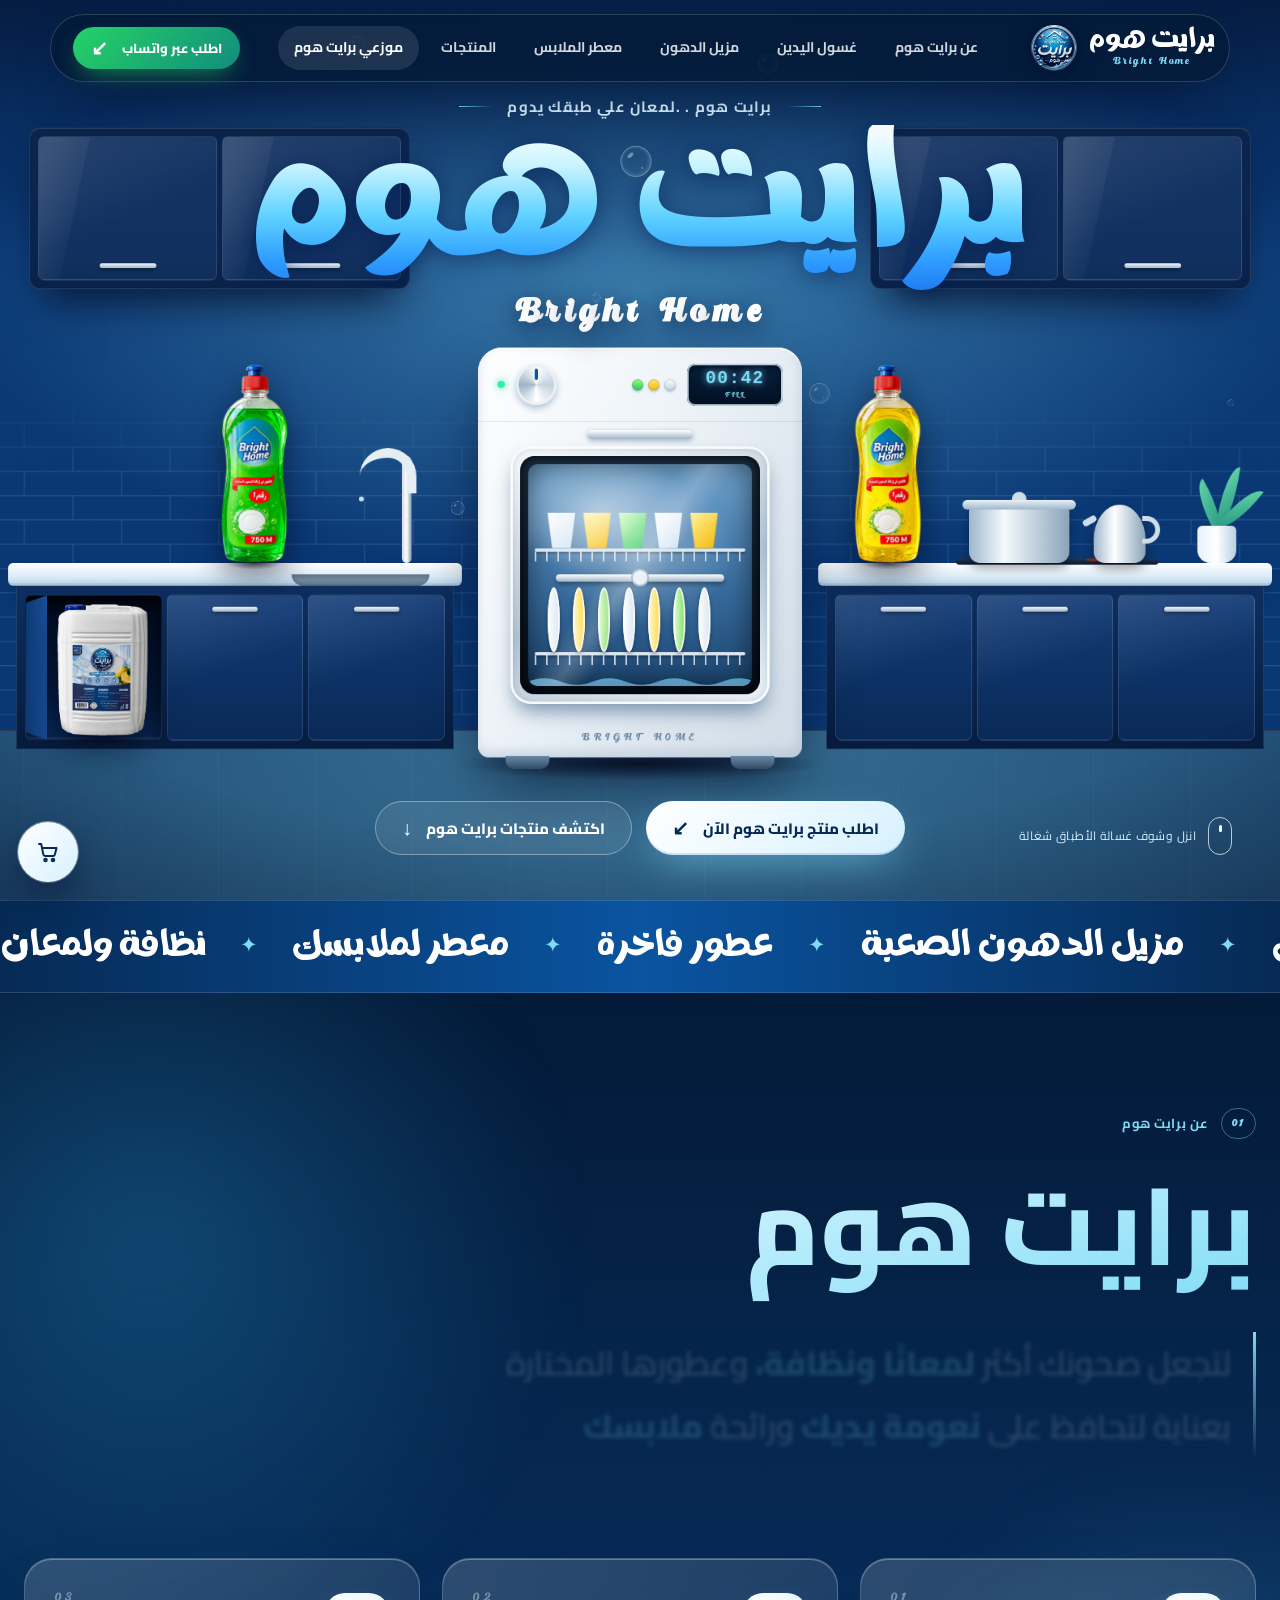
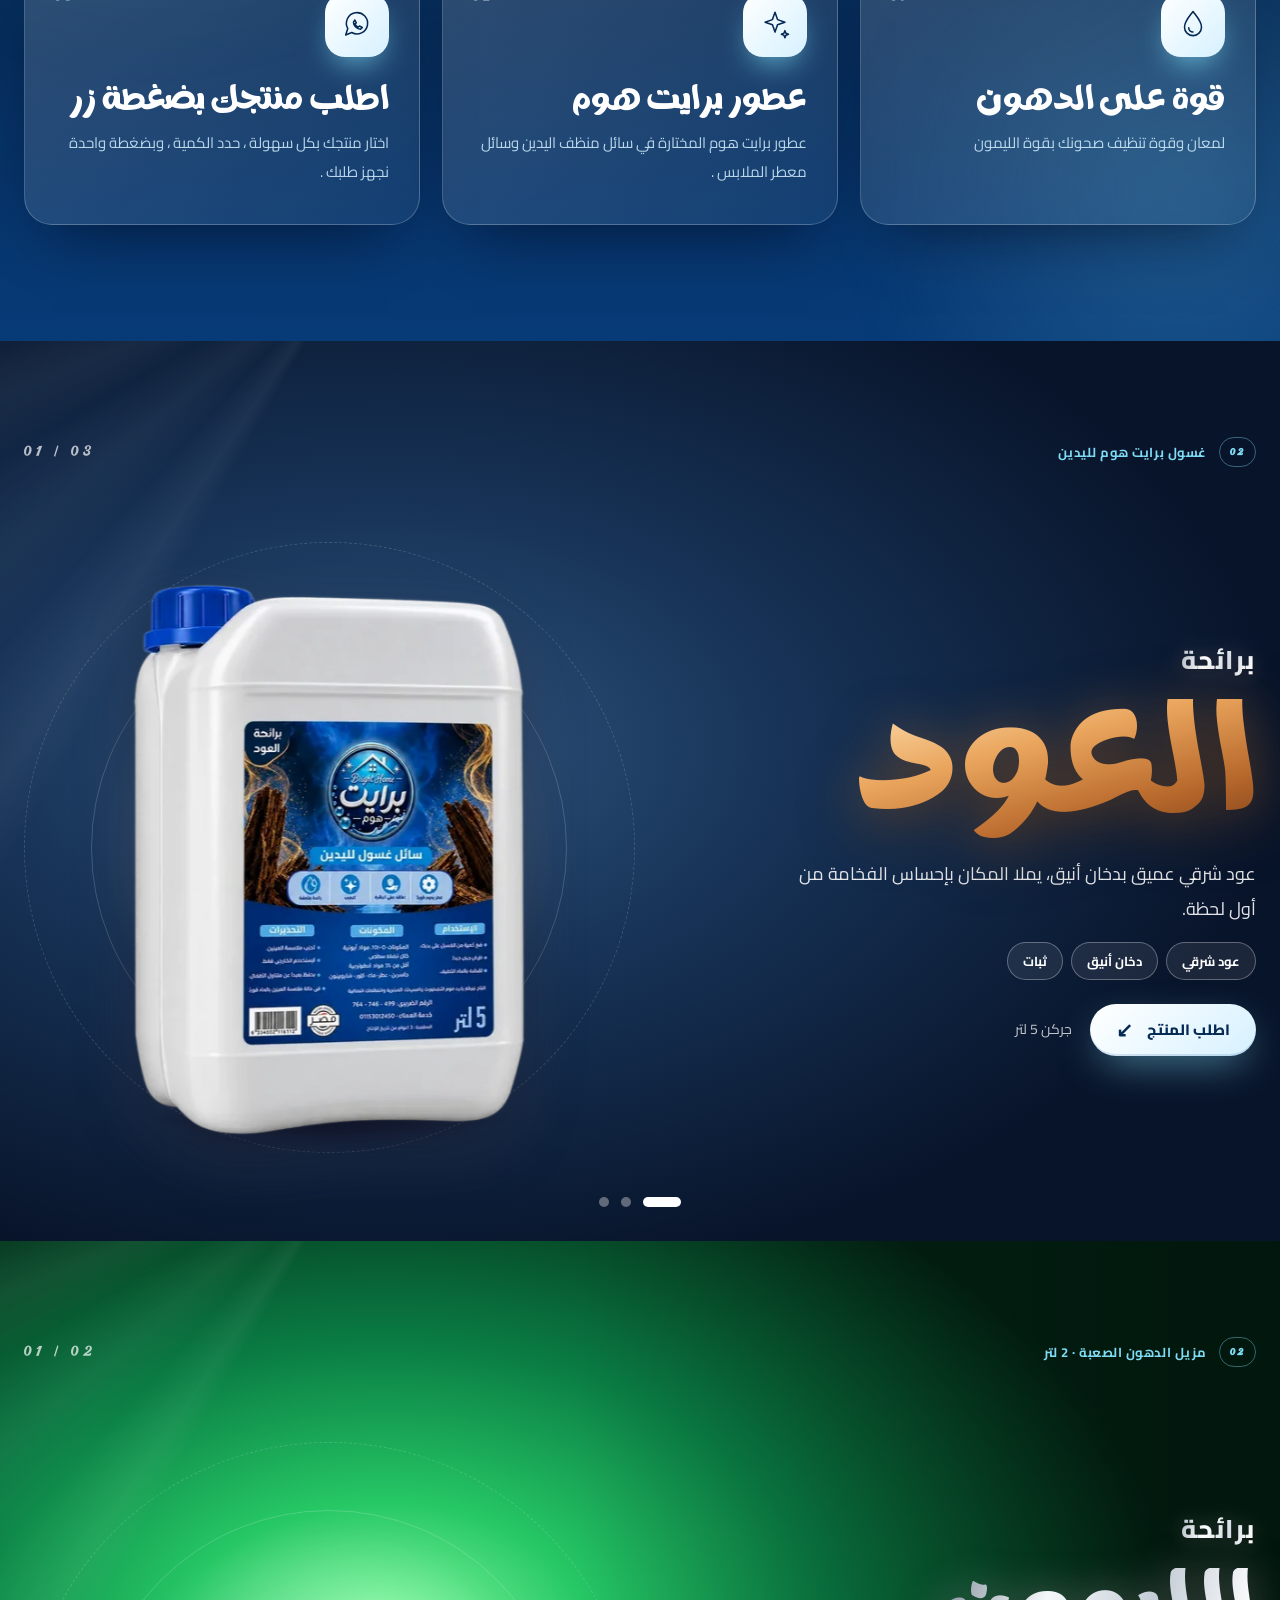
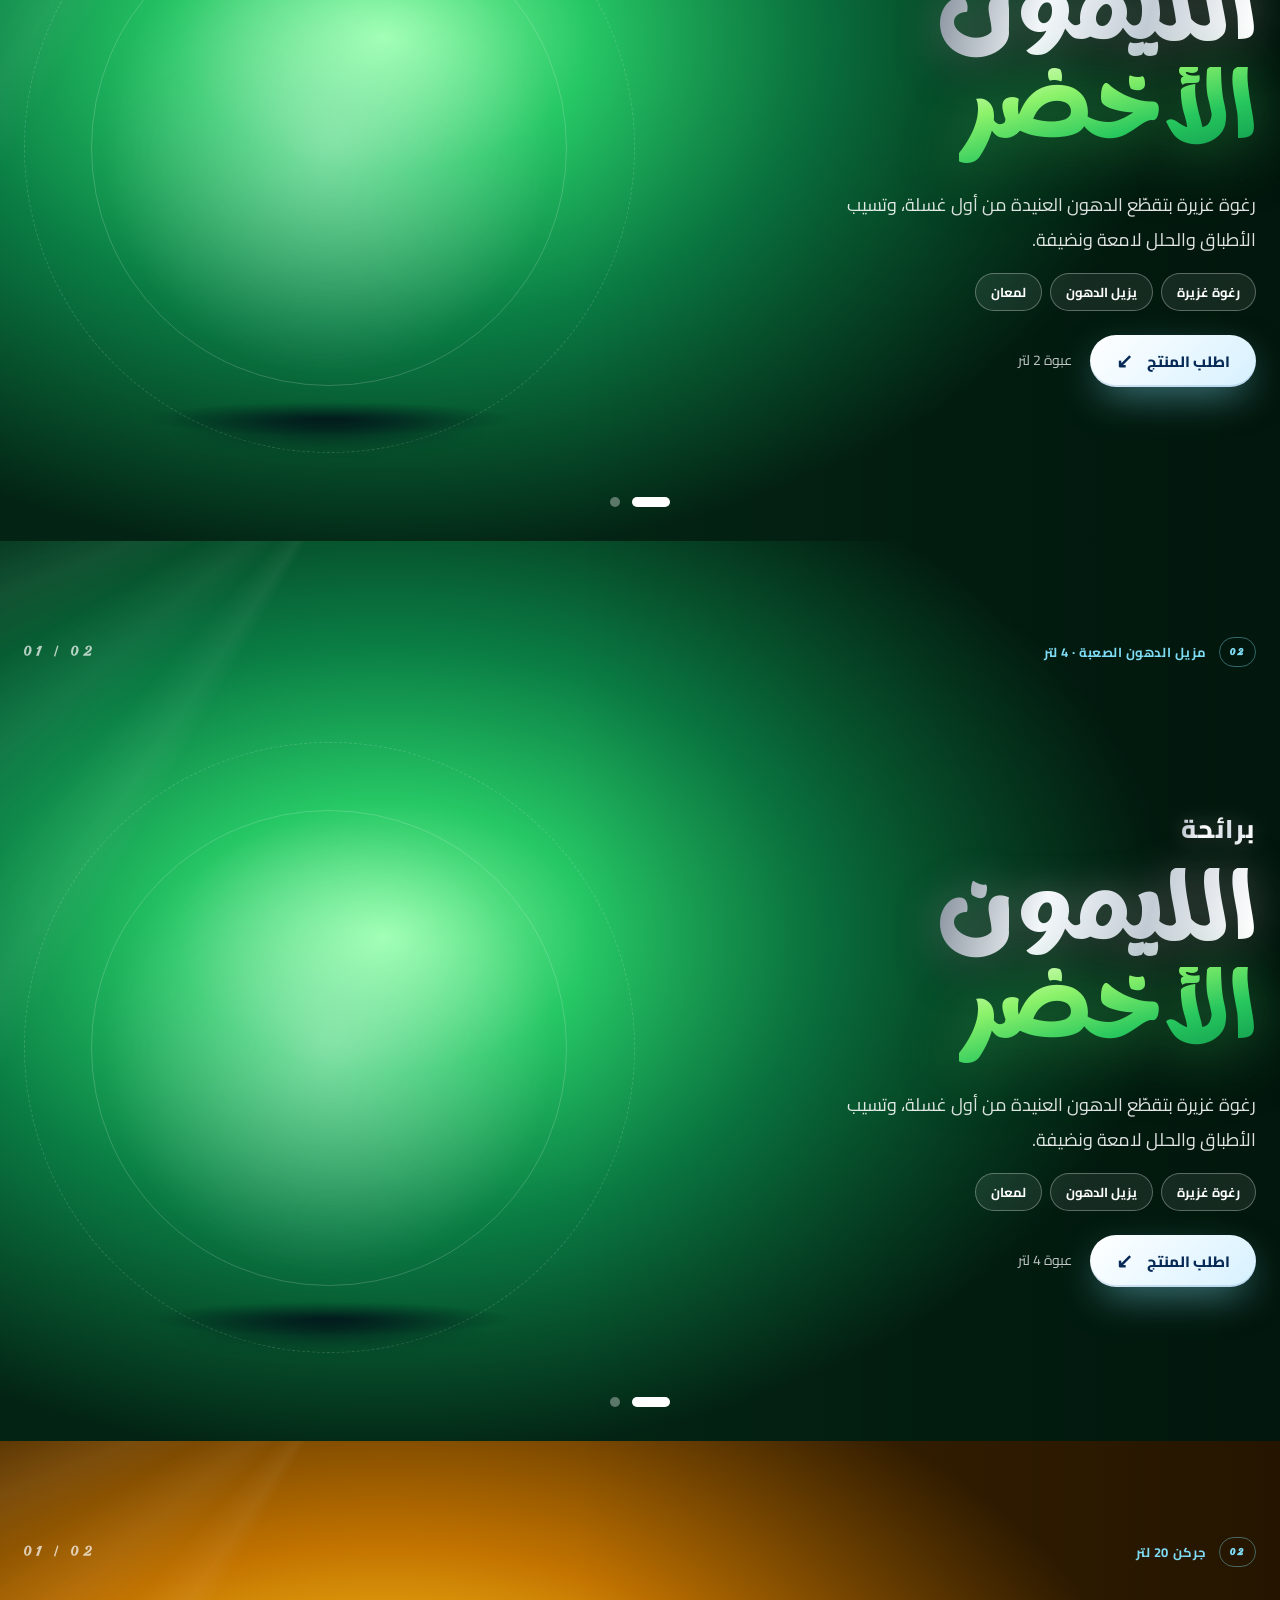
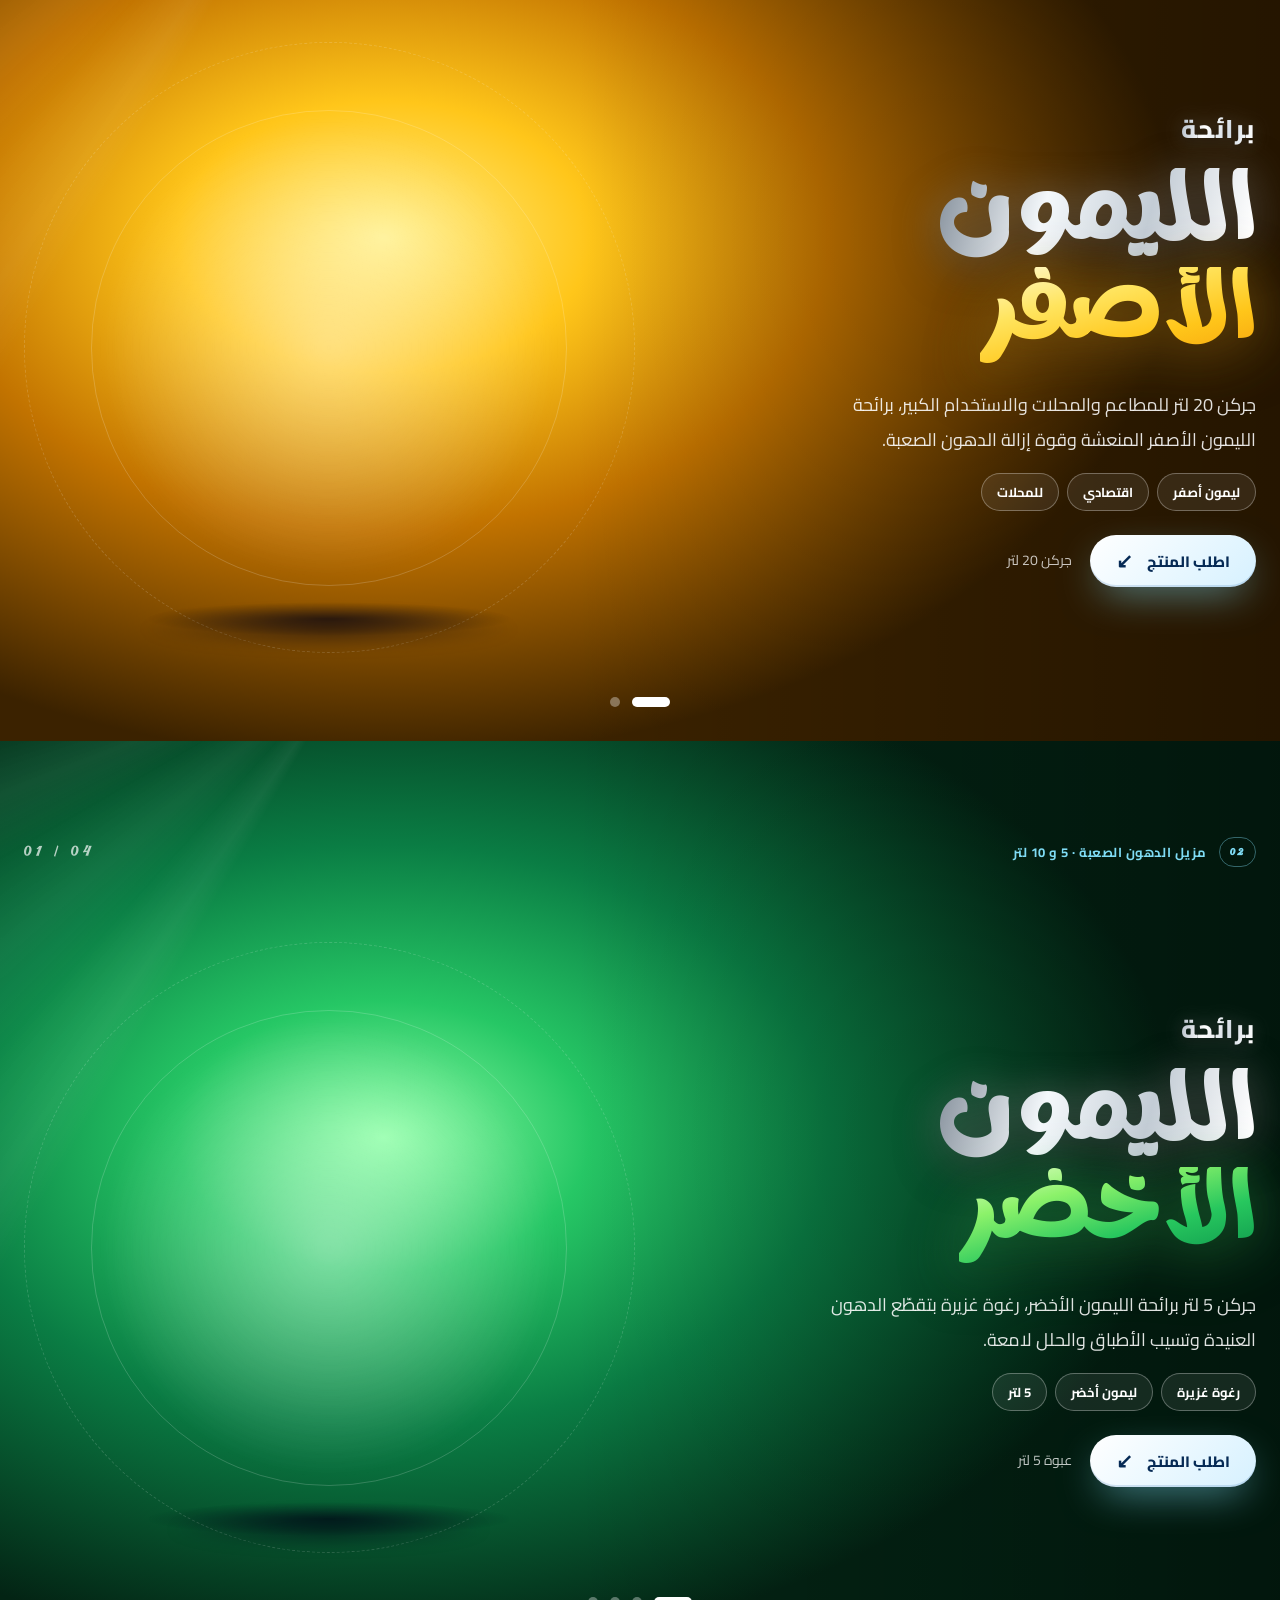
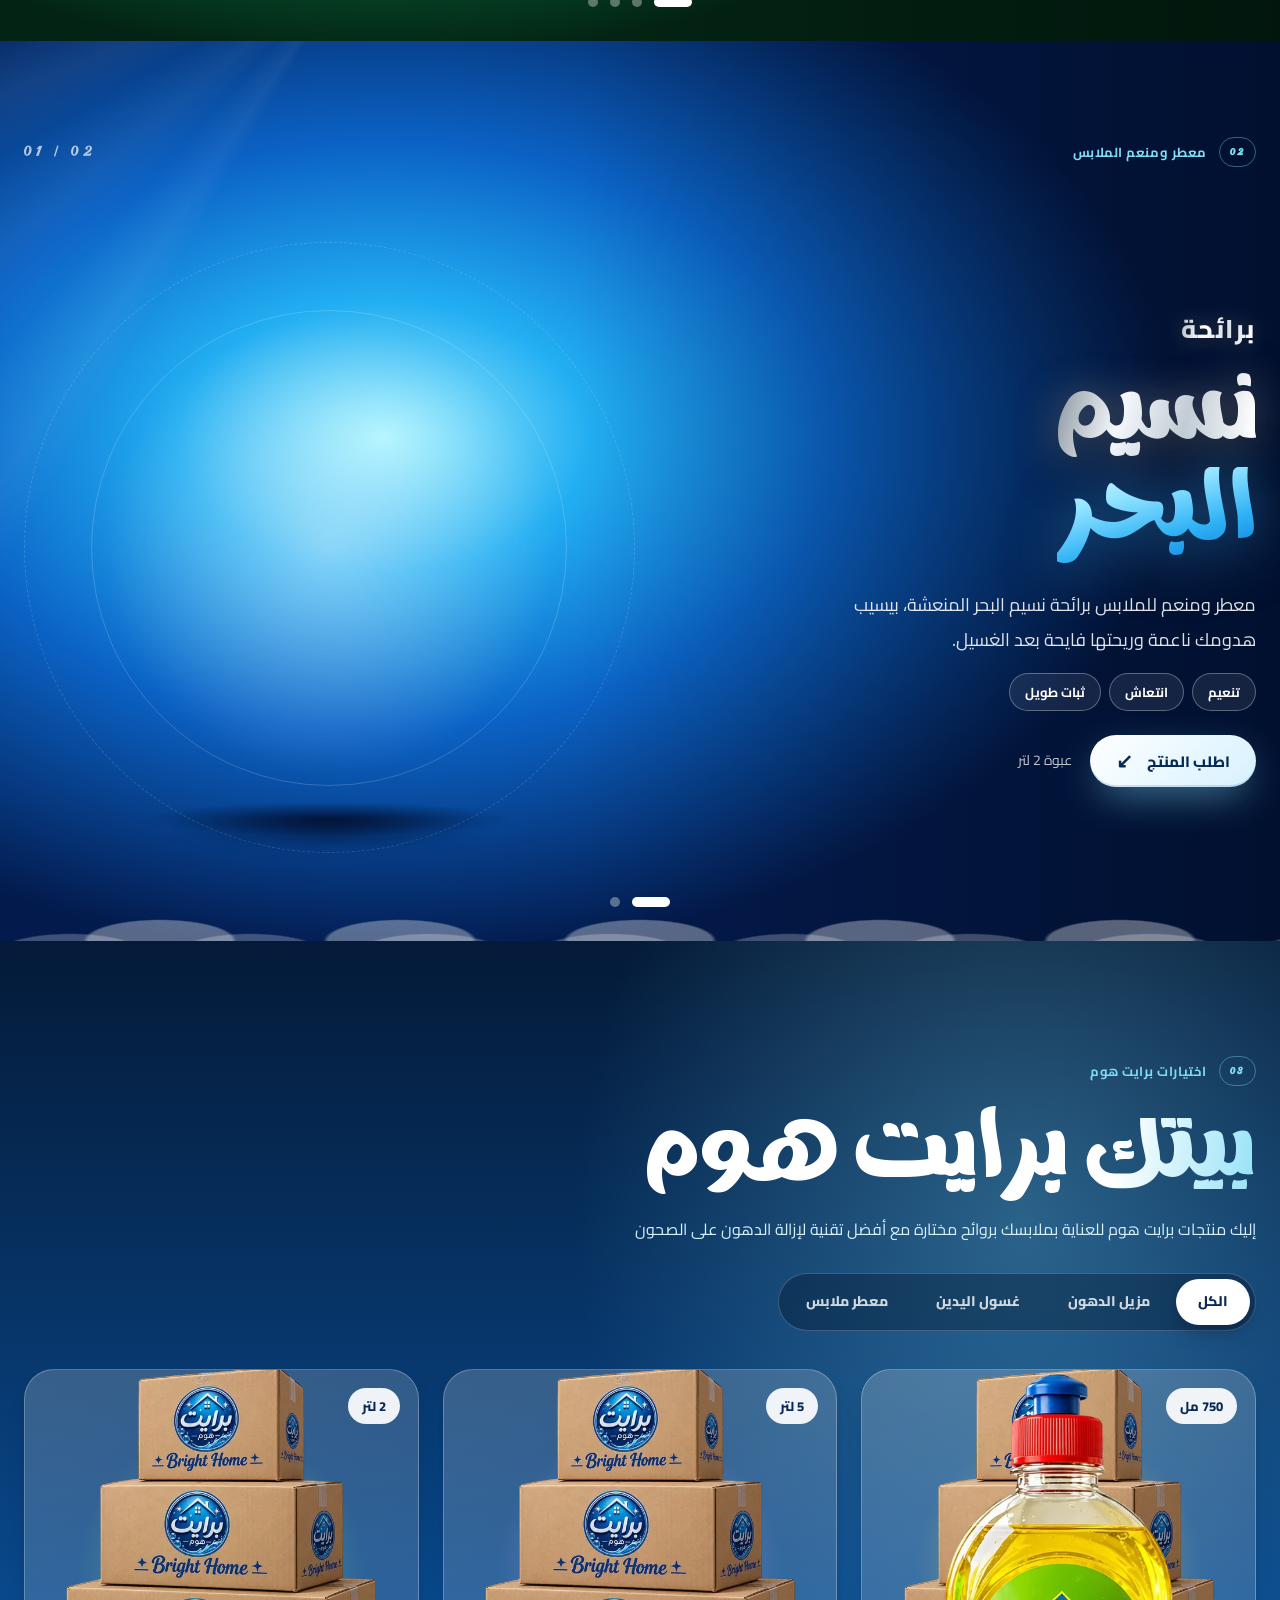
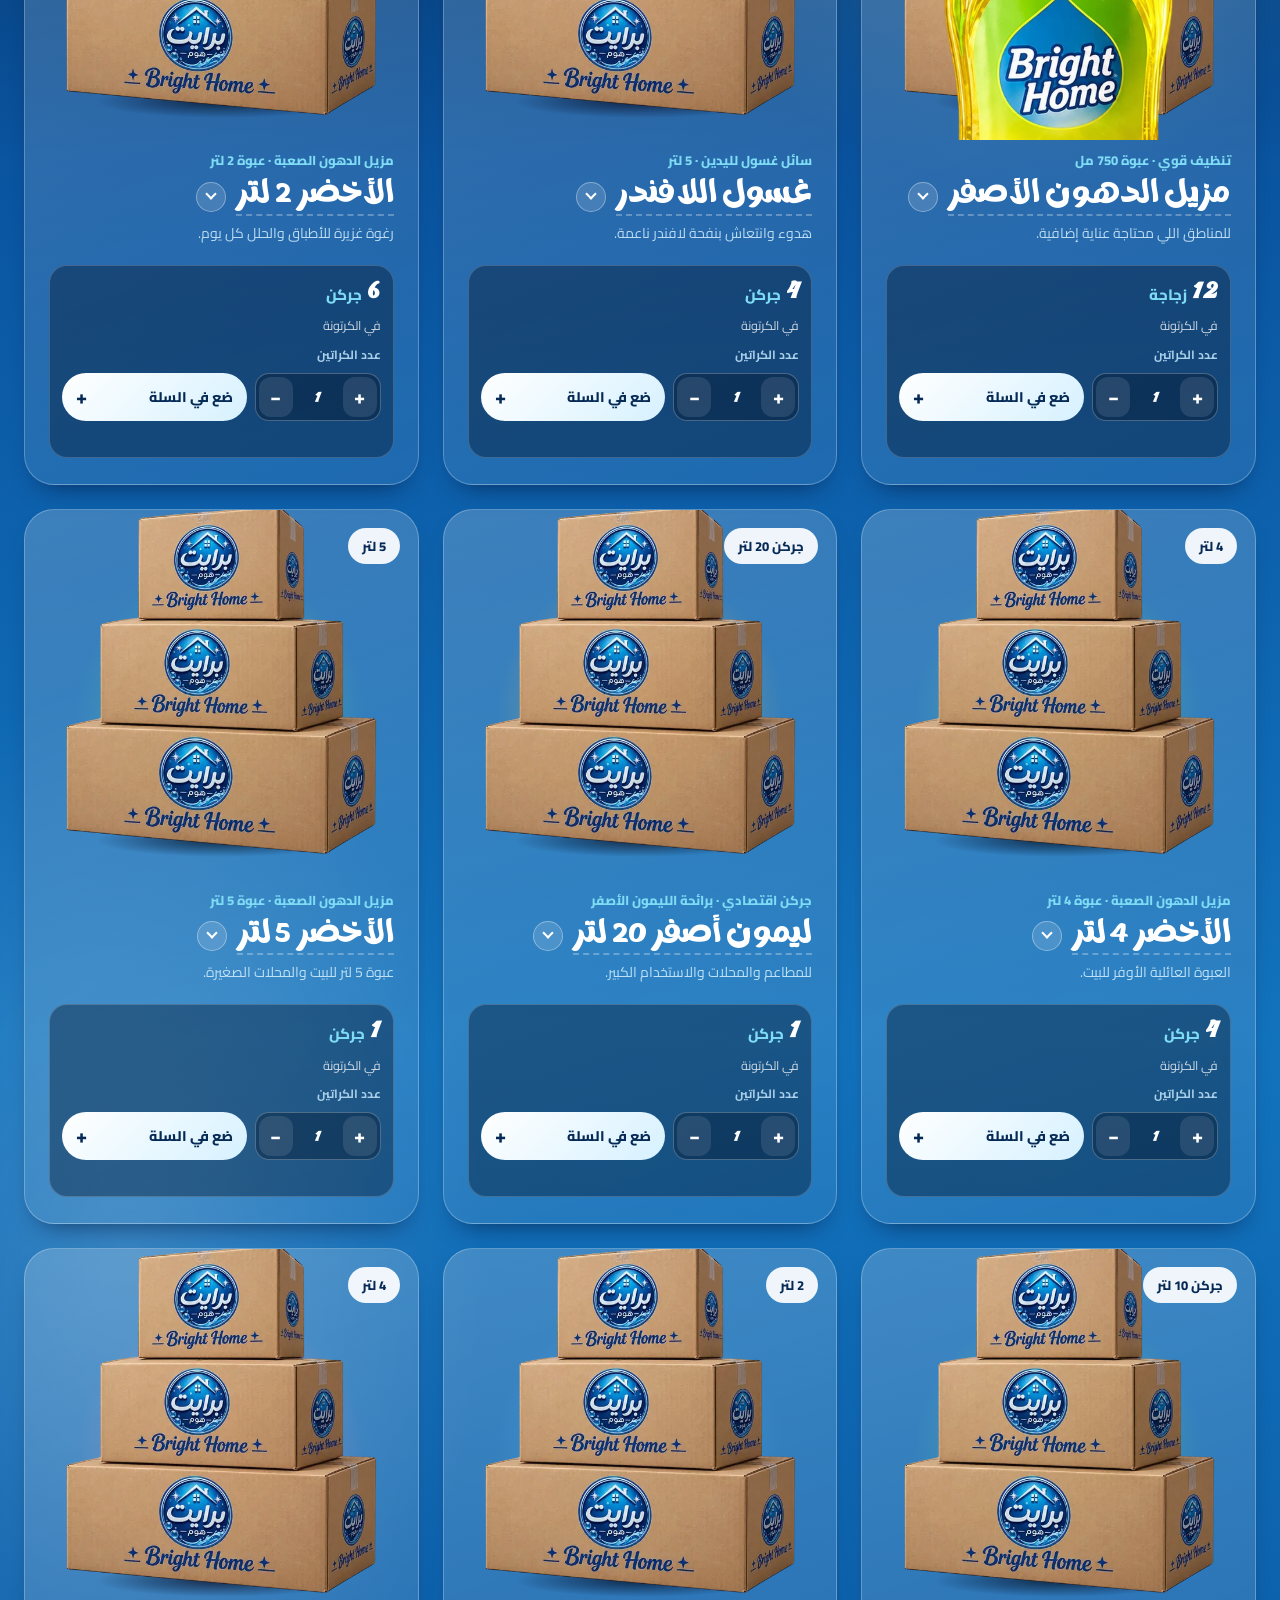
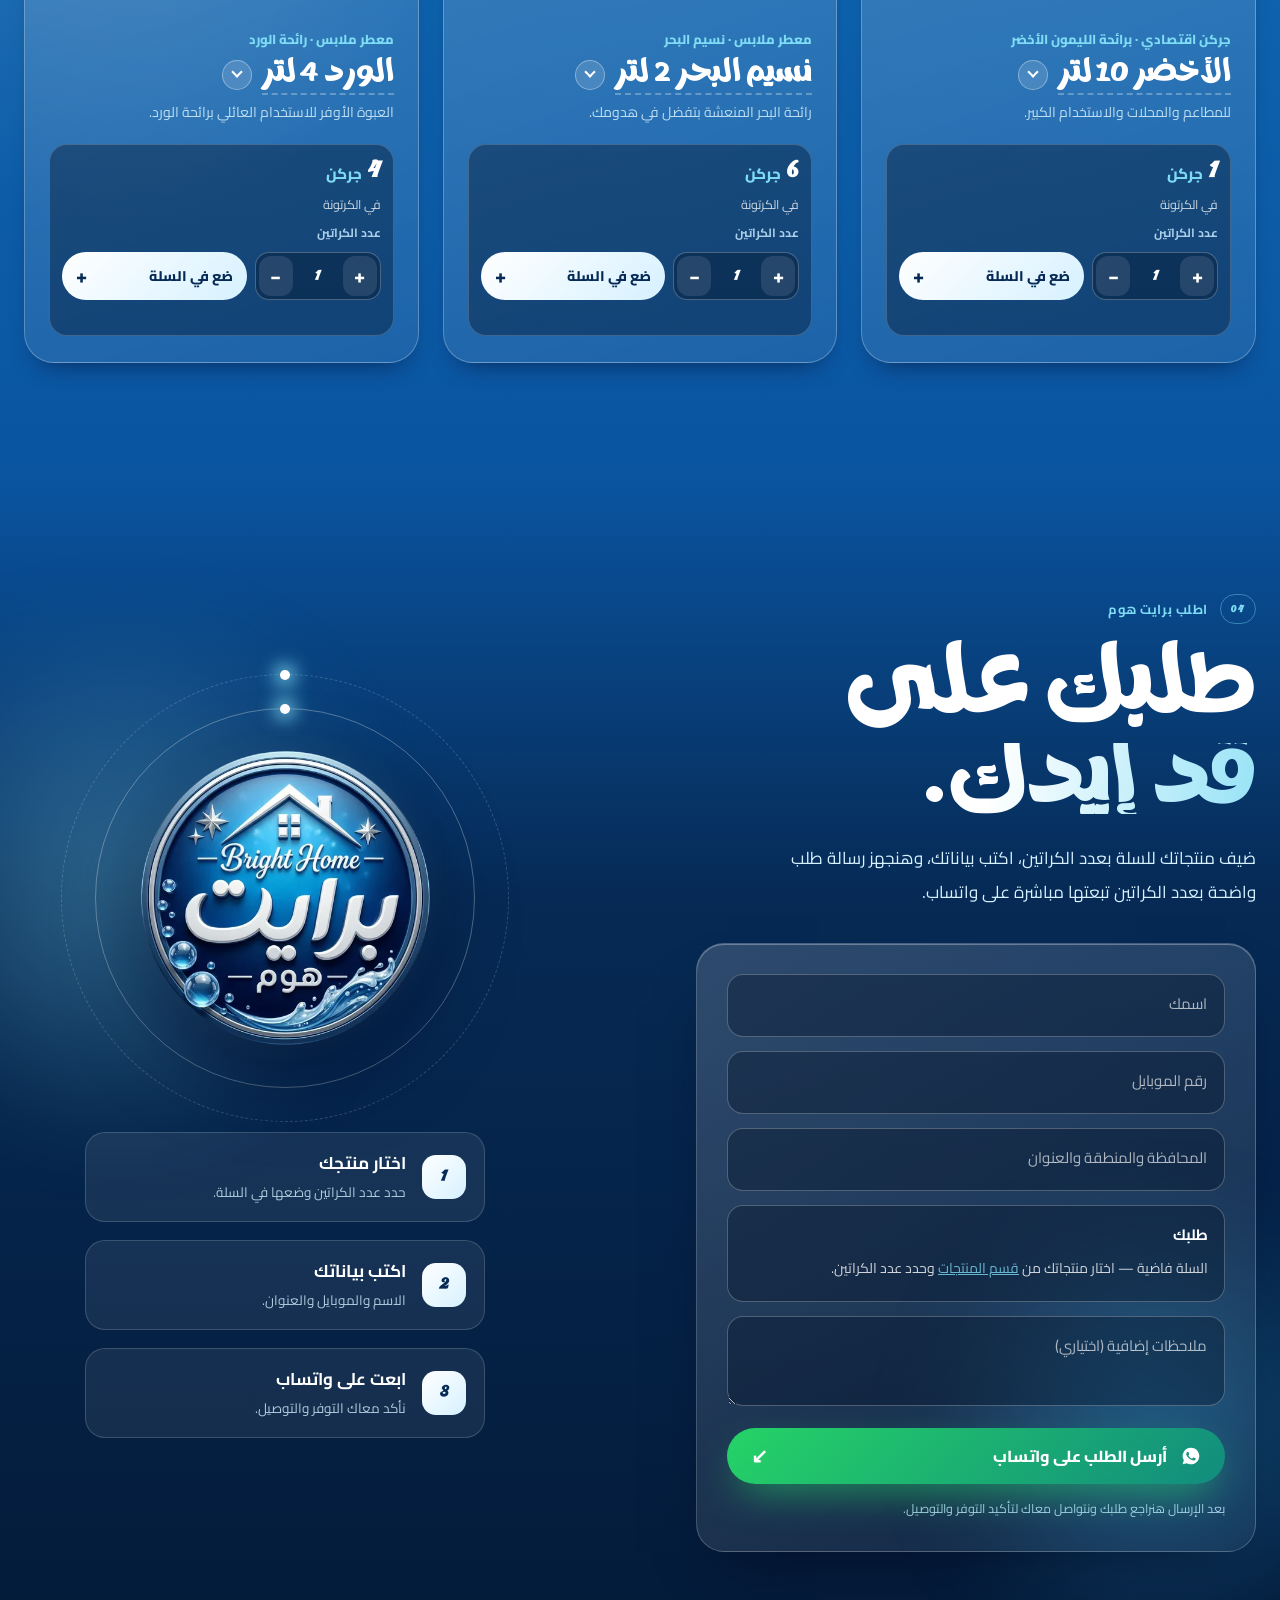
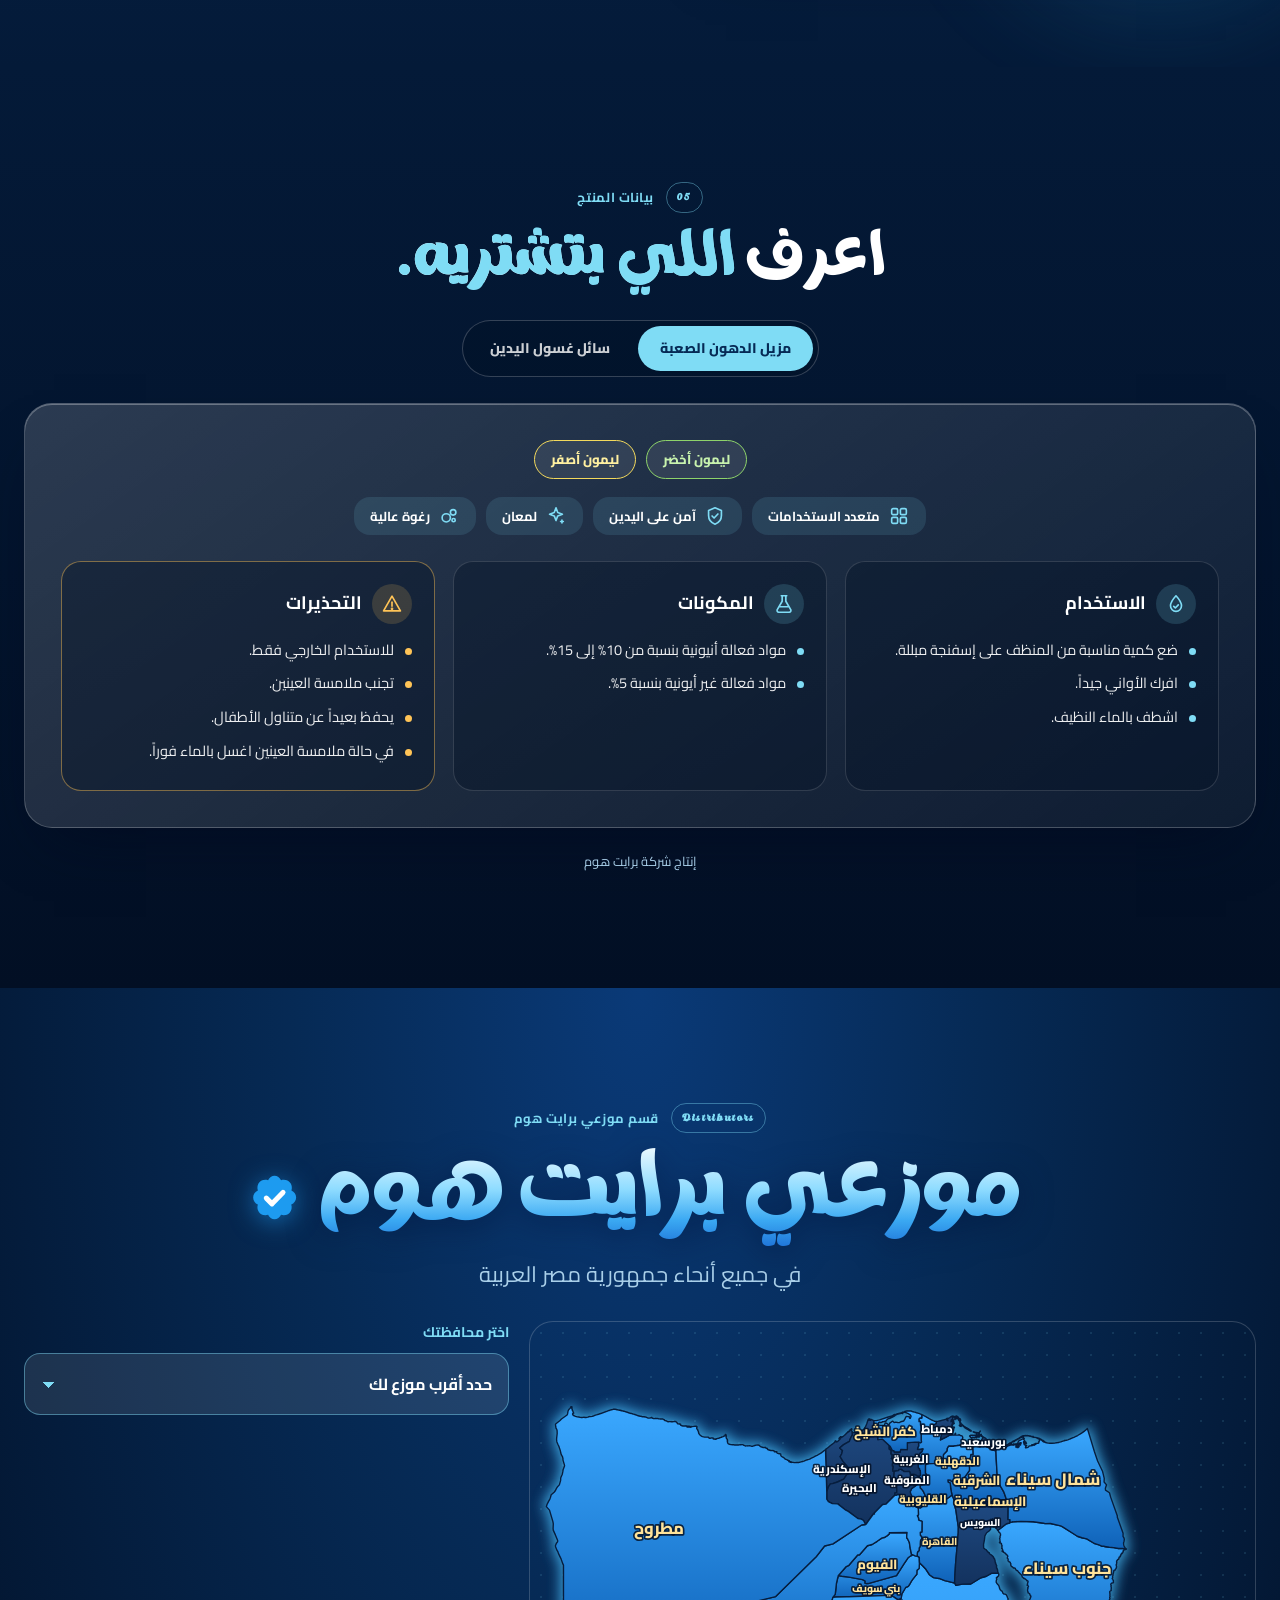
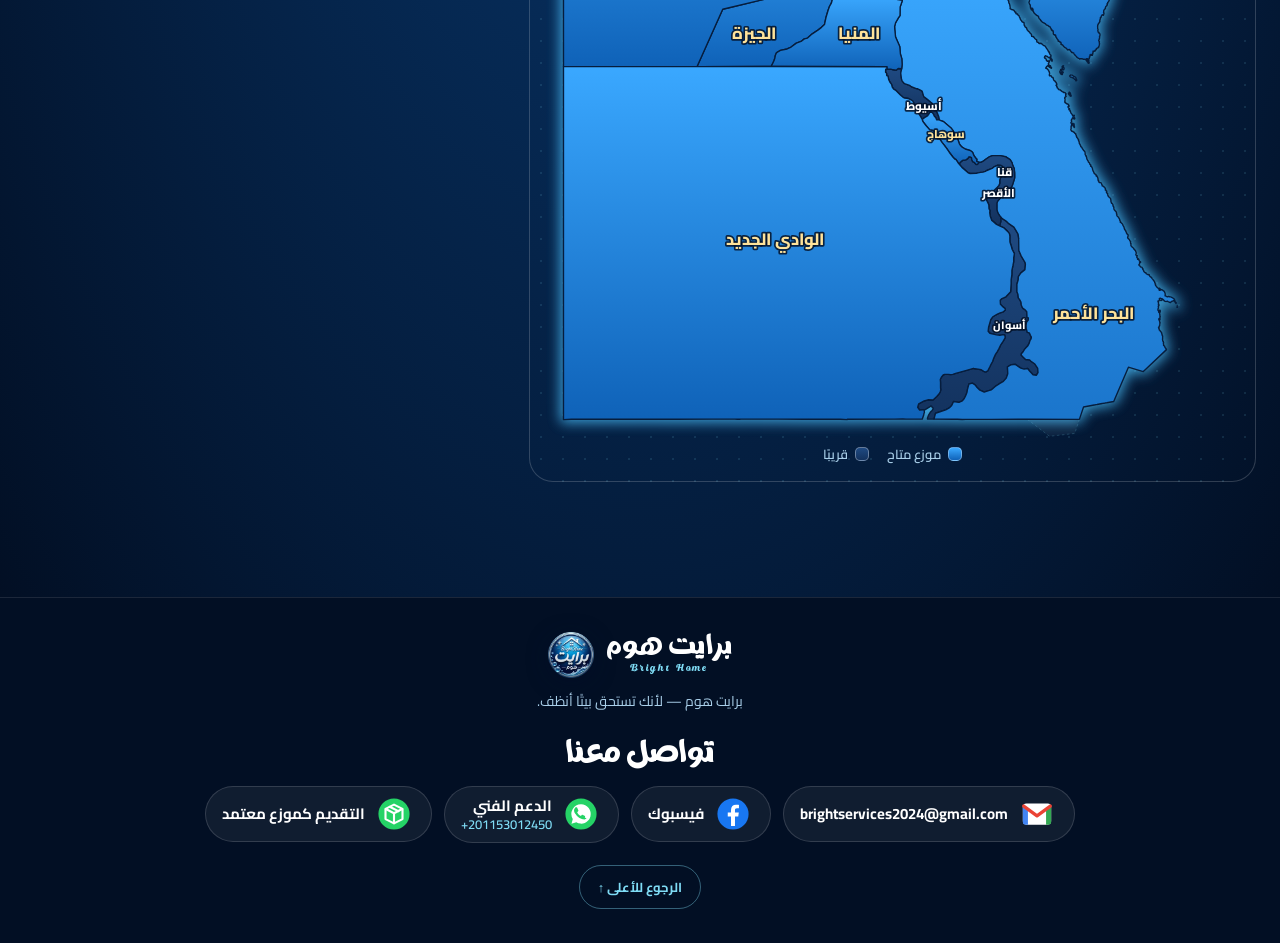
==== commit 57a43d8e: "Update Bright Home" ====
--- a/index.html
+++ b/index.html
@@ -717,7 +717,7 @@
   <!-- عدّاد المتواجدين دلوقتي على الموقع (بيشتغل بس لو SHEET_API متضبط) -->
   <div class="live" id="liveBadge" role="status" aria-live="polite">
     <span class="live-dot" aria-hidden="true"></span>
-    <span class="live-txt">يشاهدون المنتجات الآن</span>
+    <span class="live-txt">يتصفحون المنتجات الآن</span>
     <b class="live-num" id="liveNum">0</b>
   </div>
   <div class="cart-back" data-cart-close></div>
--- a/css/style.css
+++ b/css/style.css
@@ -1416,16 +1416,19 @@
 .live-dot{position:relative;flex:none;width:9px;height:9px;border-radius:50%;background:#34d27b;box-shadow:0 0 10px rgba(52,210,123,.9)}
 .live-dot::after{content:"";position:absolute;inset:-4px;border-radius:50%;border:2px solid rgba(52,210,123,.65);animation:livePulse 1.8s ease-out infinite}
 .live-txt{letter-spacing:.01em}
-.live-num{display:inline-grid;place-items:center;min-width:30px;height:28px;padding:0 9px;border-radius:99px;
-  font-family:var(--font-body);font-size:15px;font-weight:800;font-variant-numeric:tabular-nums;direction:ltr;
-  color:var(--navy-900);background:linear-gradient(135deg,#fff,#aee9ff 55%,#7fdcf5)}
+.live-num{display:inline-flex;align-items:center;justify-content:center;box-sizing:border-box;
+  min-width:32px;height:32px;padding:0 10px;border-radius:99px;margin-inline-start:2px;
+  font-family:var(--font-body);font-size:17px;font-weight:900;line-height:1;font-variant-numeric:tabular-nums lining-nums;letter-spacing:.02em;direction:ltr;
+  color:#03162f;background:linear-gradient(160deg,#ffffff 0%,#bdeeff 45%,#6fd6f3 100%);
+  box-shadow:0 0 0 3px rgba(127,220,245,.22),0 4px 12px -2px rgba(0,10,40,.55),inset 0 -2px 0 rgba(10,84,160,.18);
+  text-shadow:none;transition:min-width .3s var(--ease),padding .3s var(--ease)}
 .live-num.bump{animation:liveBump .5s var(--ease)}
 @keyframes livePulse{0%{transform:scale(.6);opacity:1}100%{transform:scale(1.7);opacity:0}}
 @keyframes liveBump{0%{transform:scale(1)}40%{transform:scale(1.22)}100%{transform:scale(1)}}
 .lite .live{-webkit-backdrop-filter:none;backdrop-filter:none;background:rgba(4,26,56,.88)}
 @media (max-width:900px){
   .live{left:auto;right:14px;bottom:calc(94px + env(safe-area-inset-bottom));font-size:12.5px;gap:8px;padding:7px 8px 7px 13px}
-  .live-num{min-width:26px;height:25px;font-size:14px;padding:0 7px}
+  .live-num{min-width:28px;height:28px;font-size:15px;padding:0 8px}
 }
 @media (max-width:360px){.live-txt{font-size:12px}}
 @media (prefers-reduced-motion:reduce){.live-dot::after{animation:none}.live-num.bump{animation:none}}
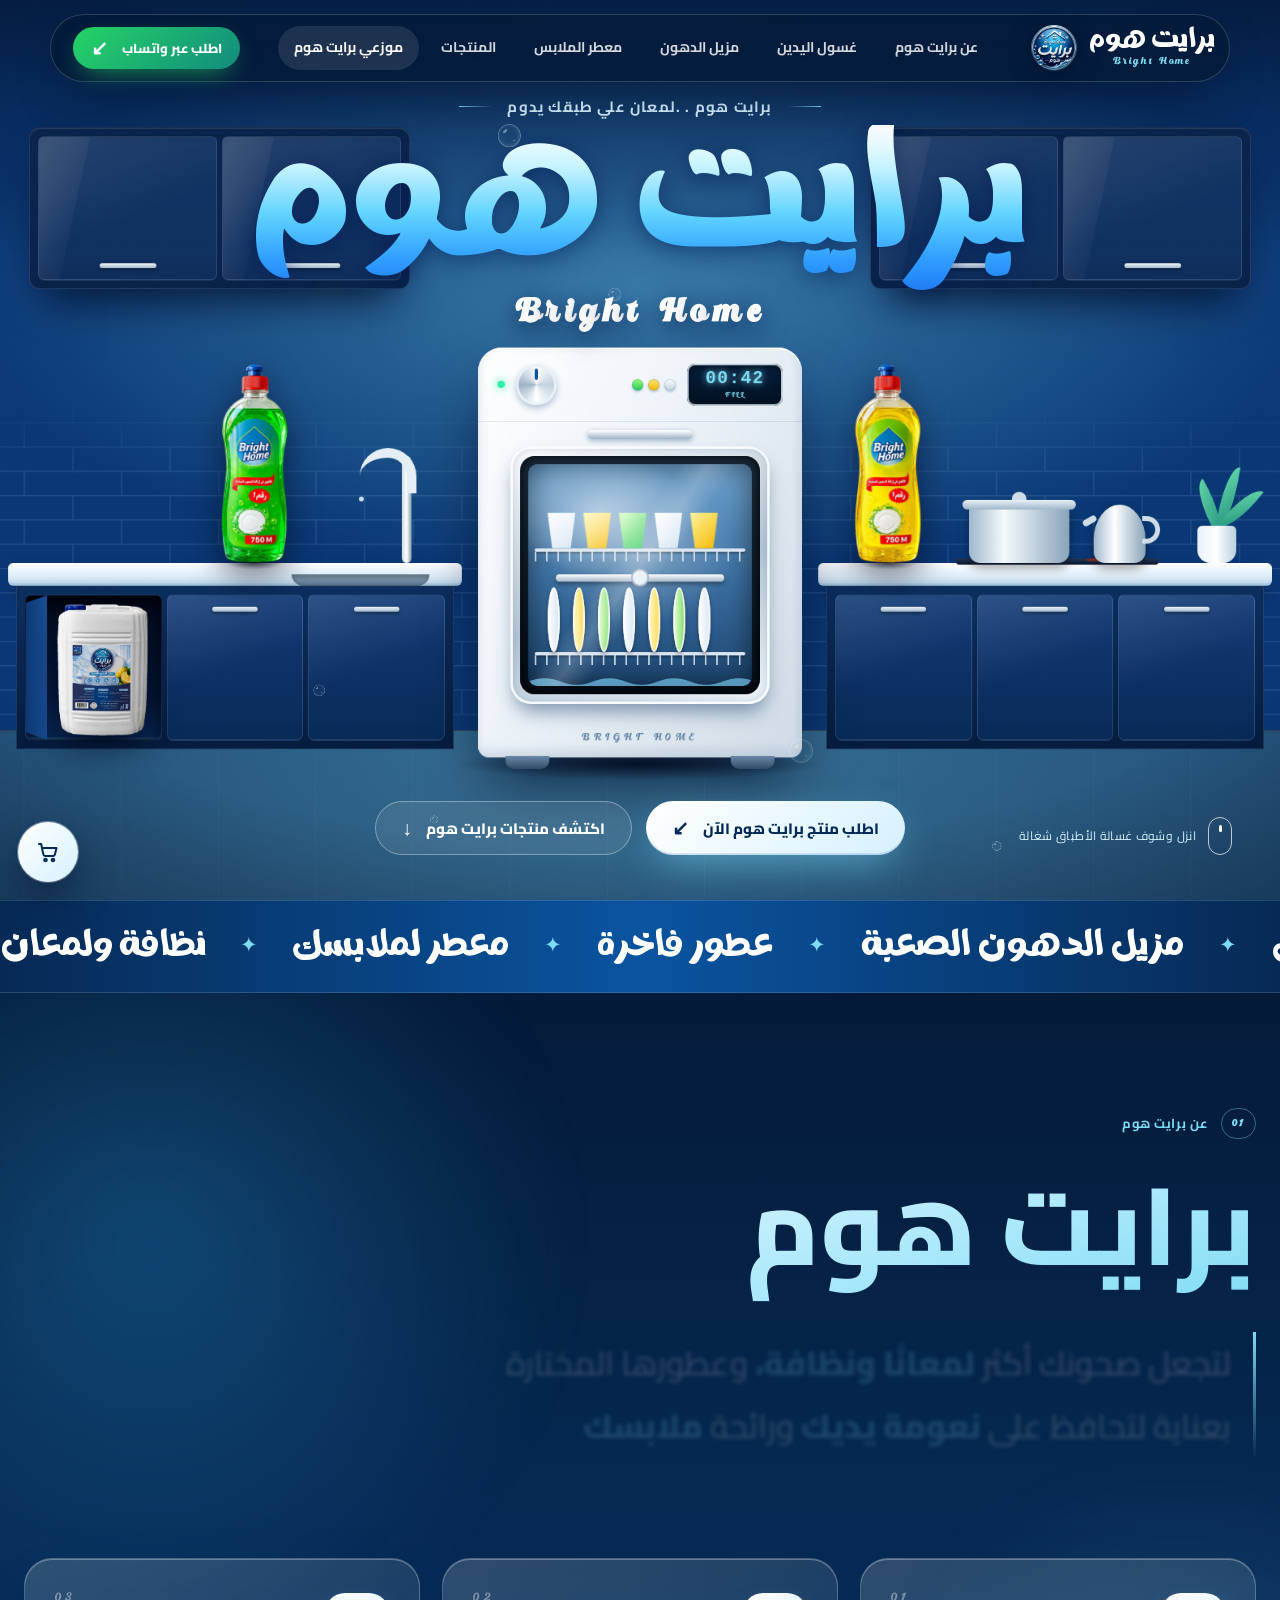
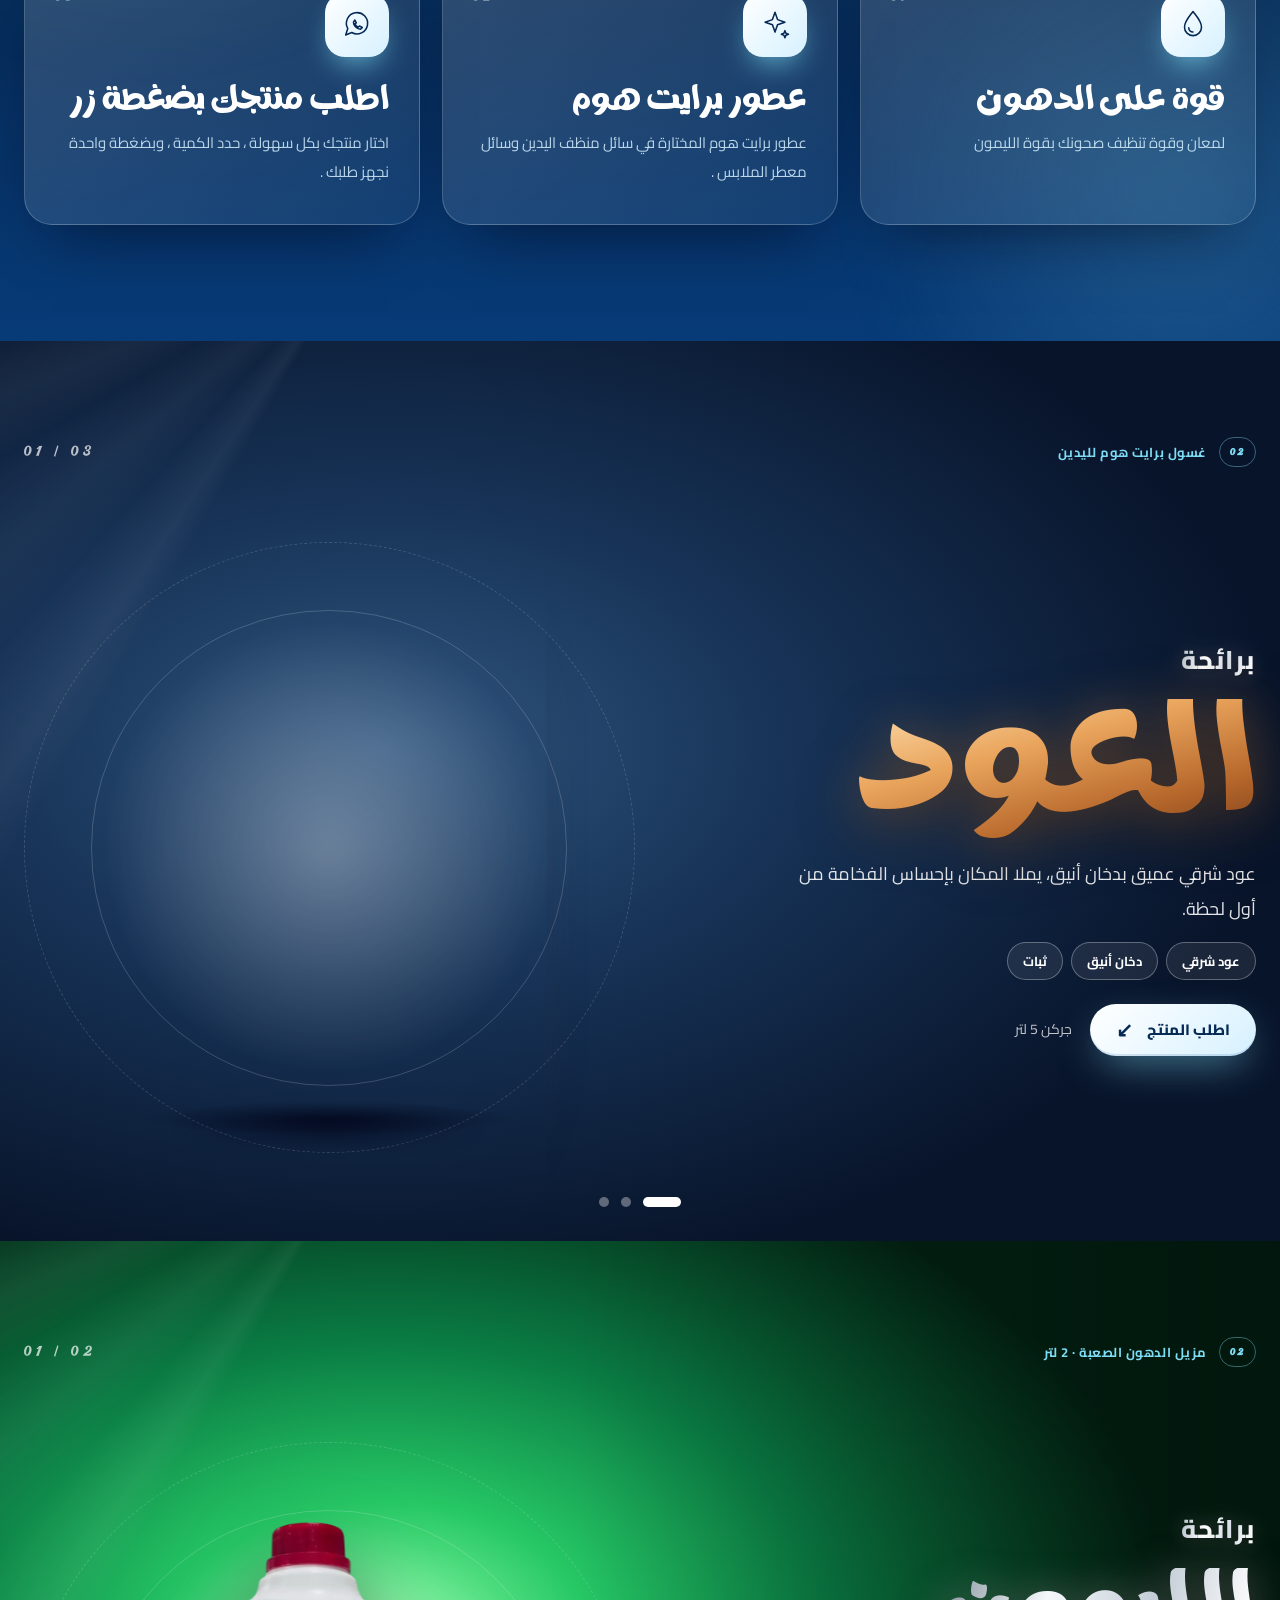
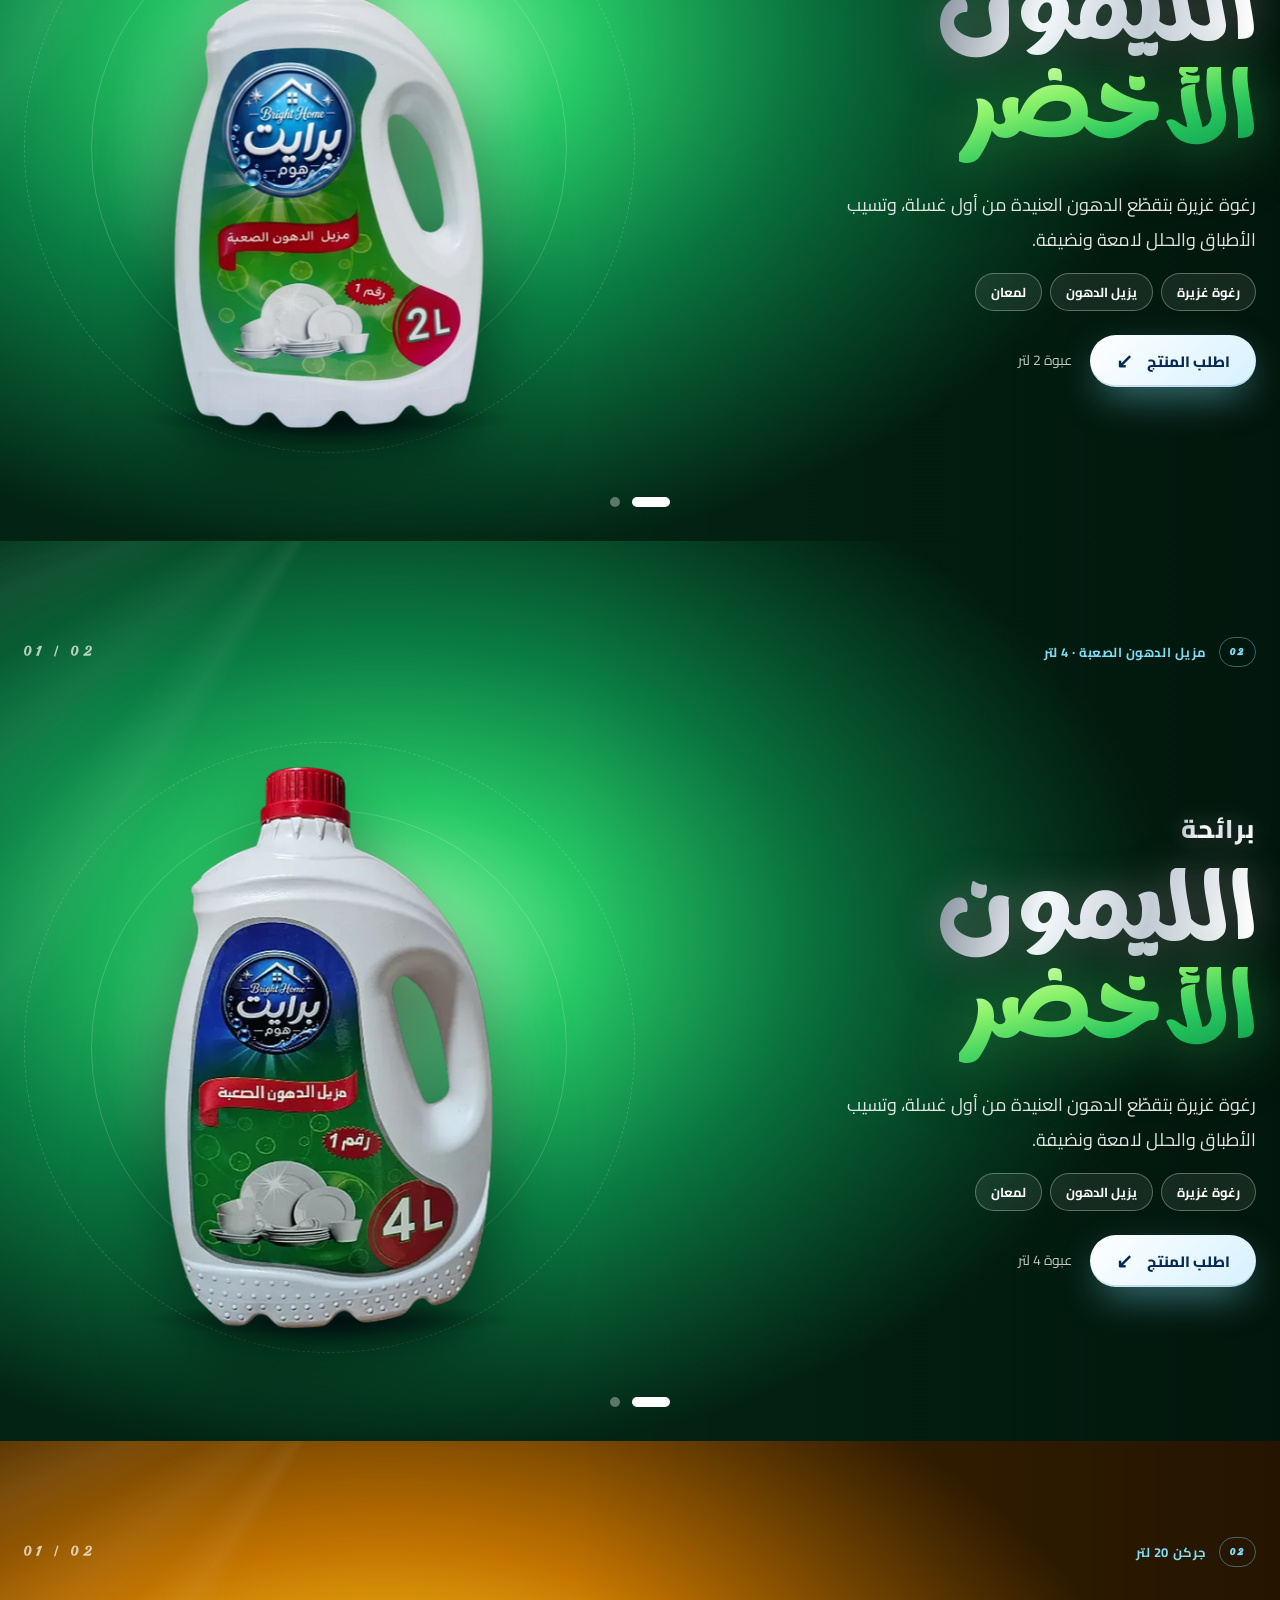
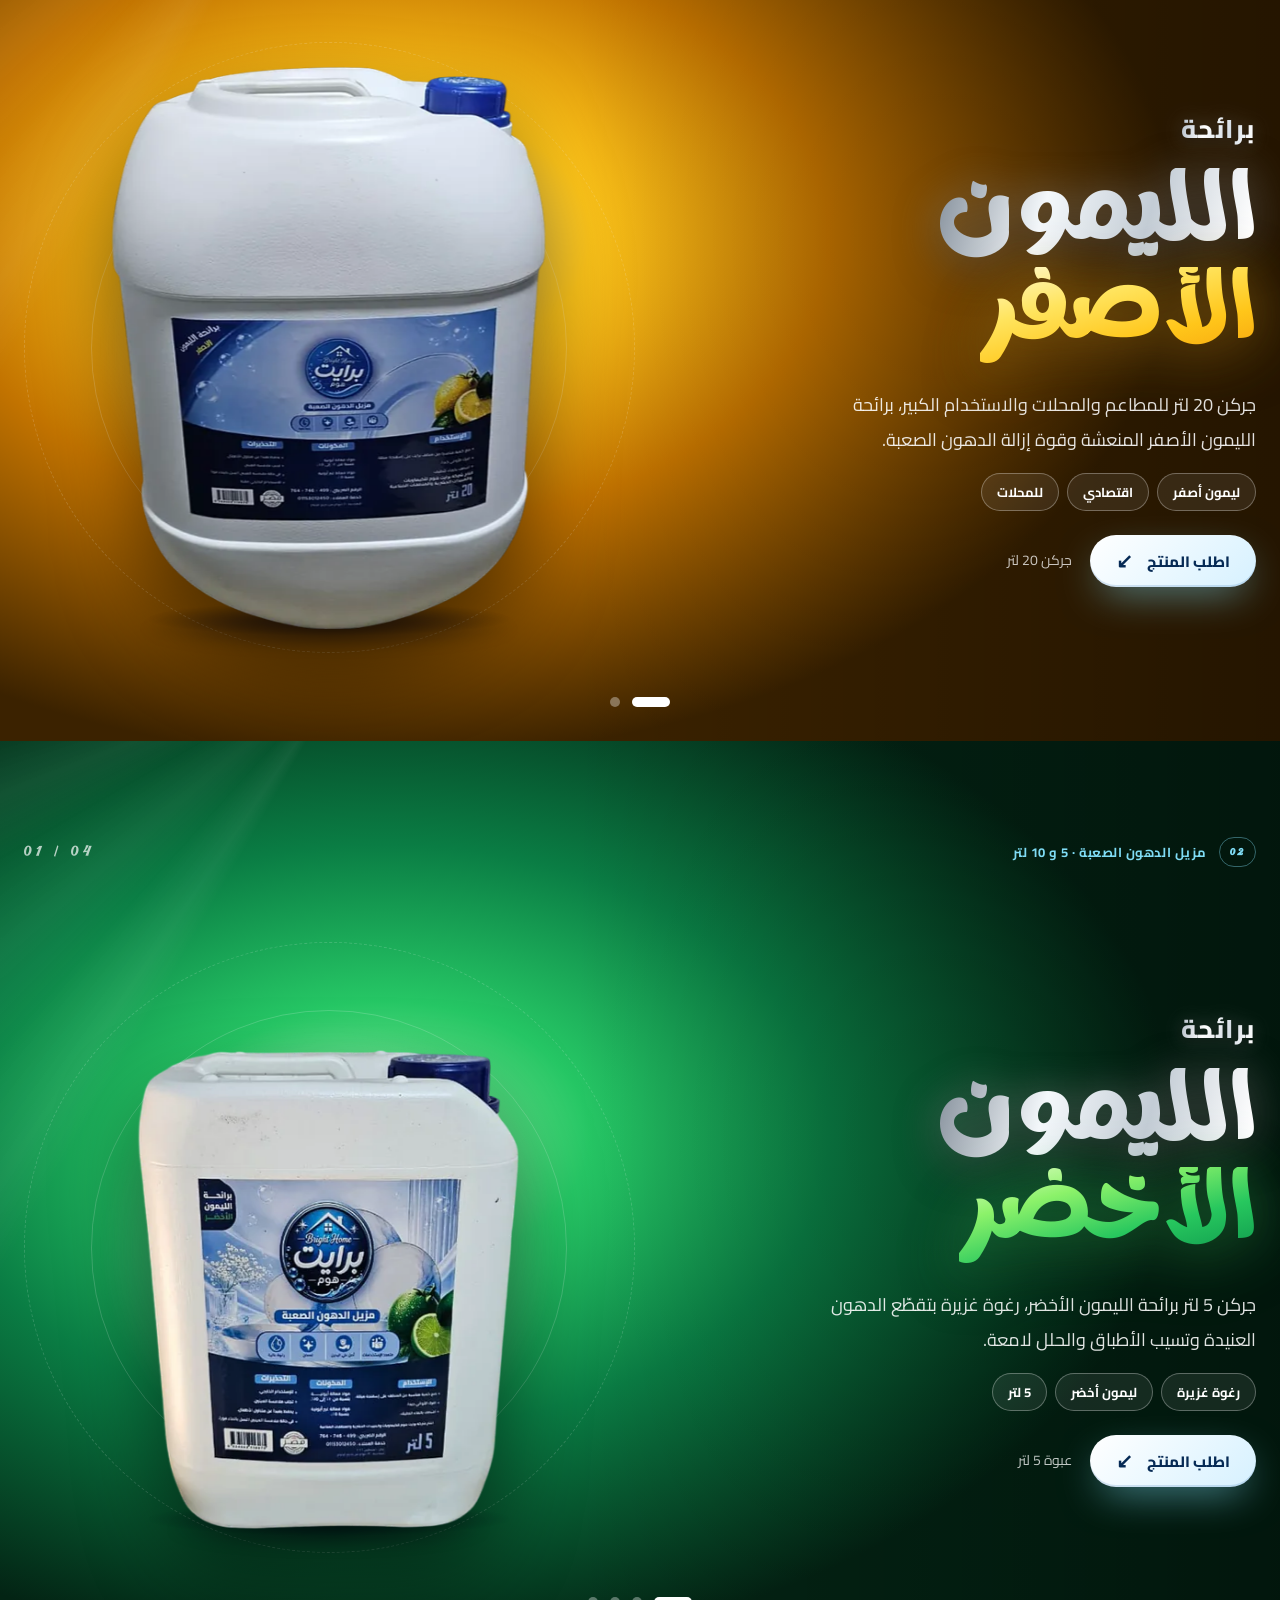
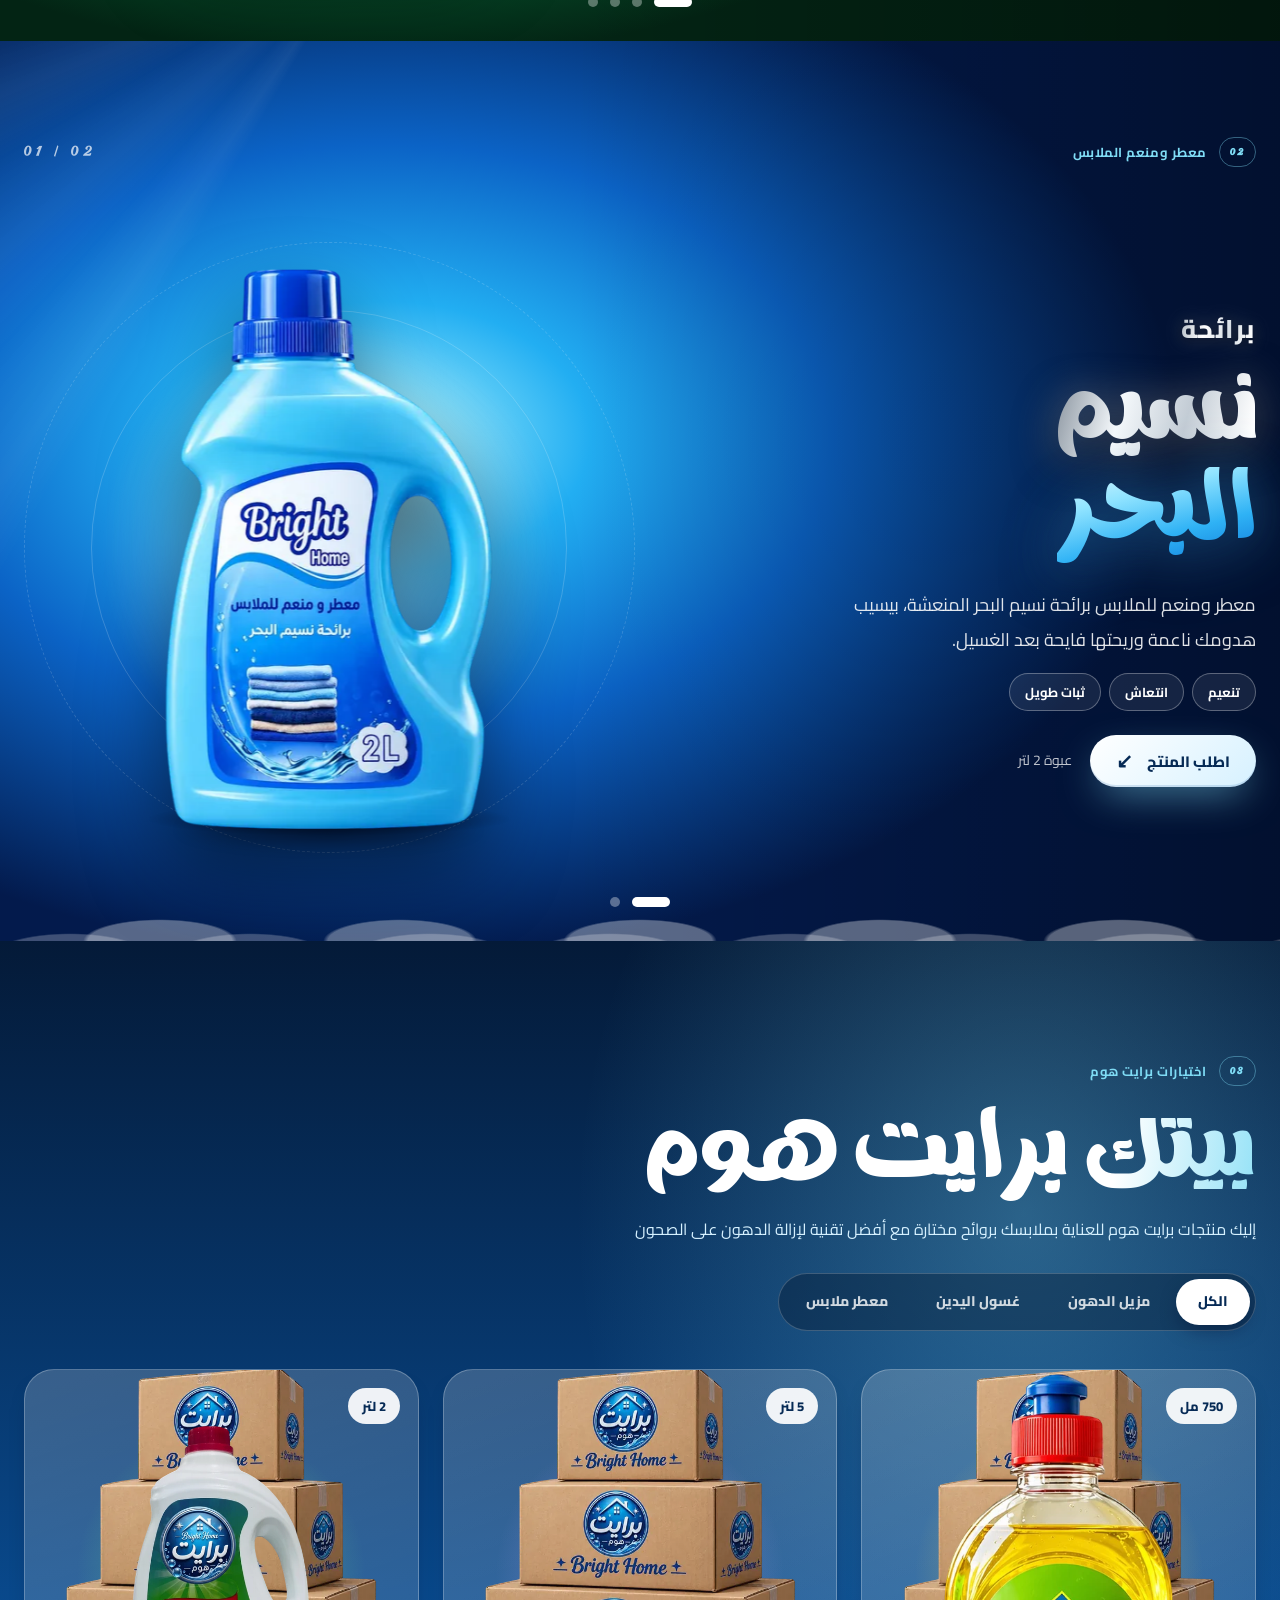
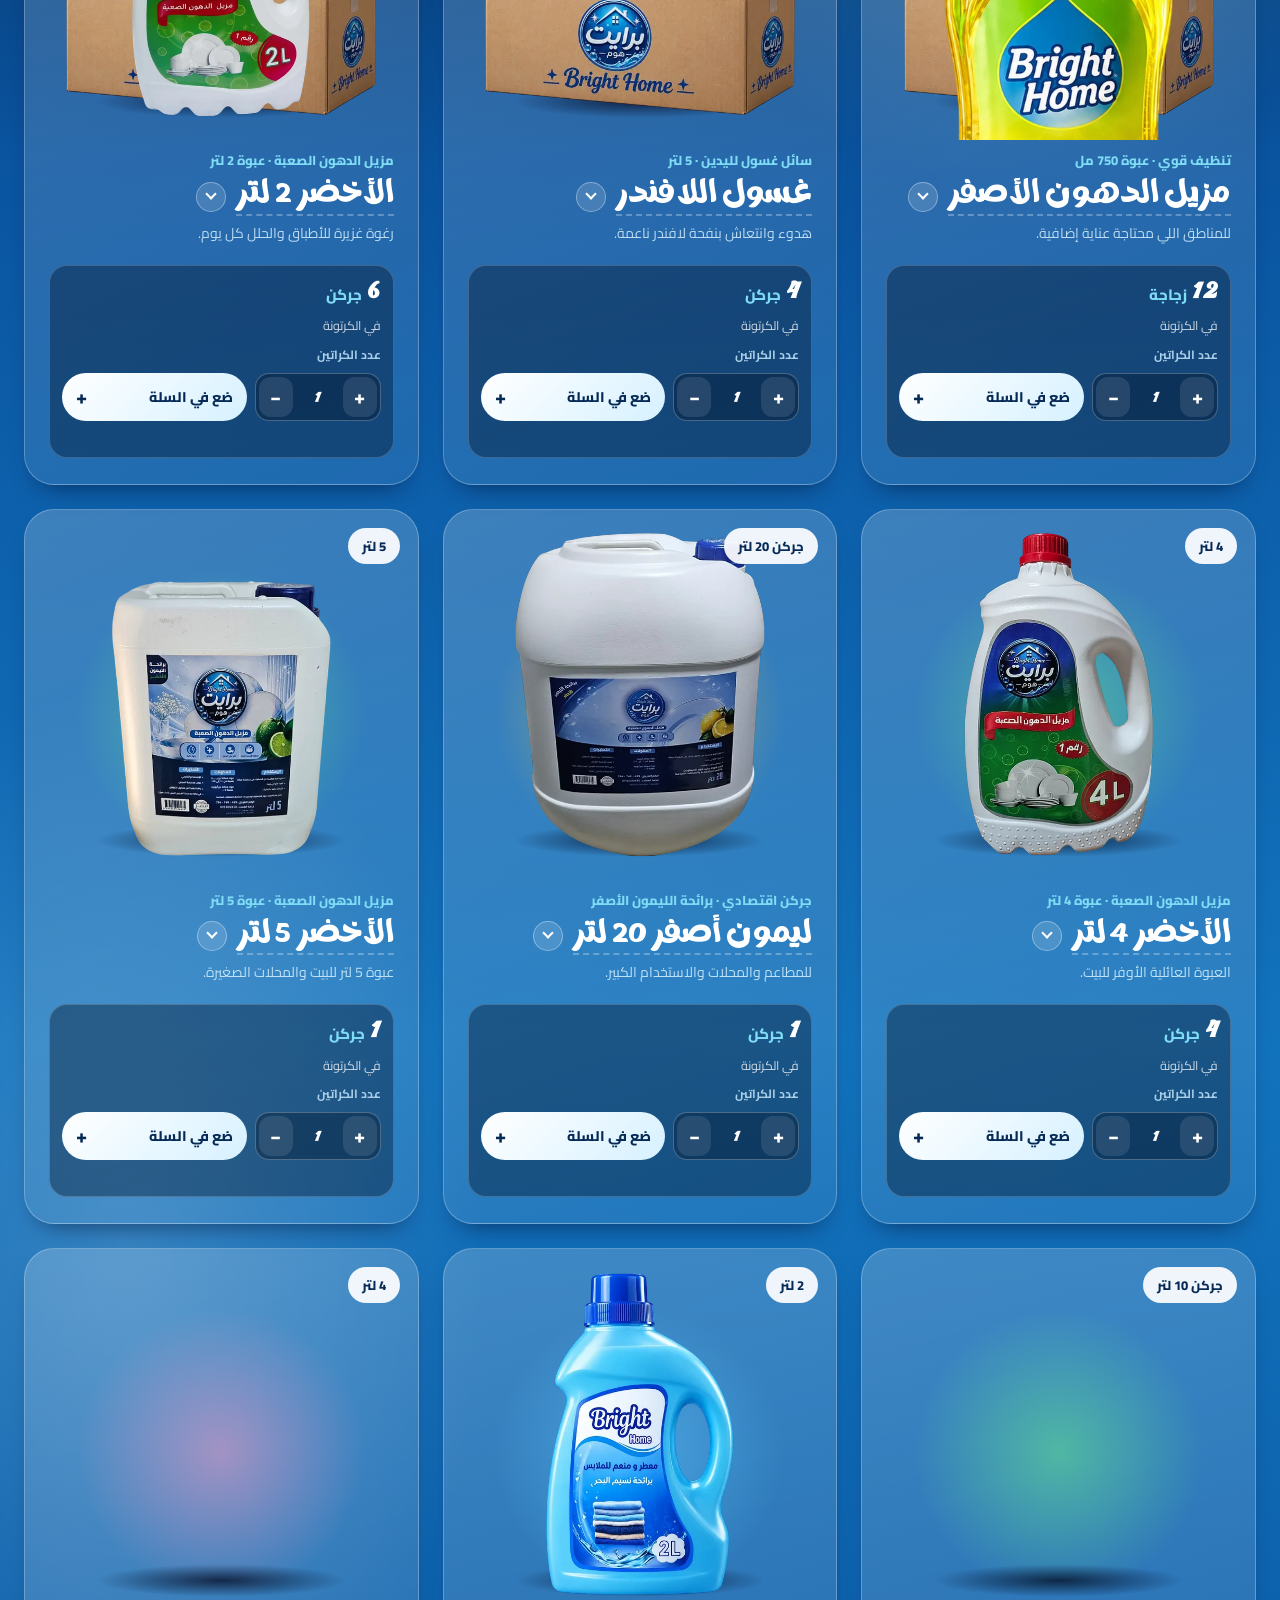
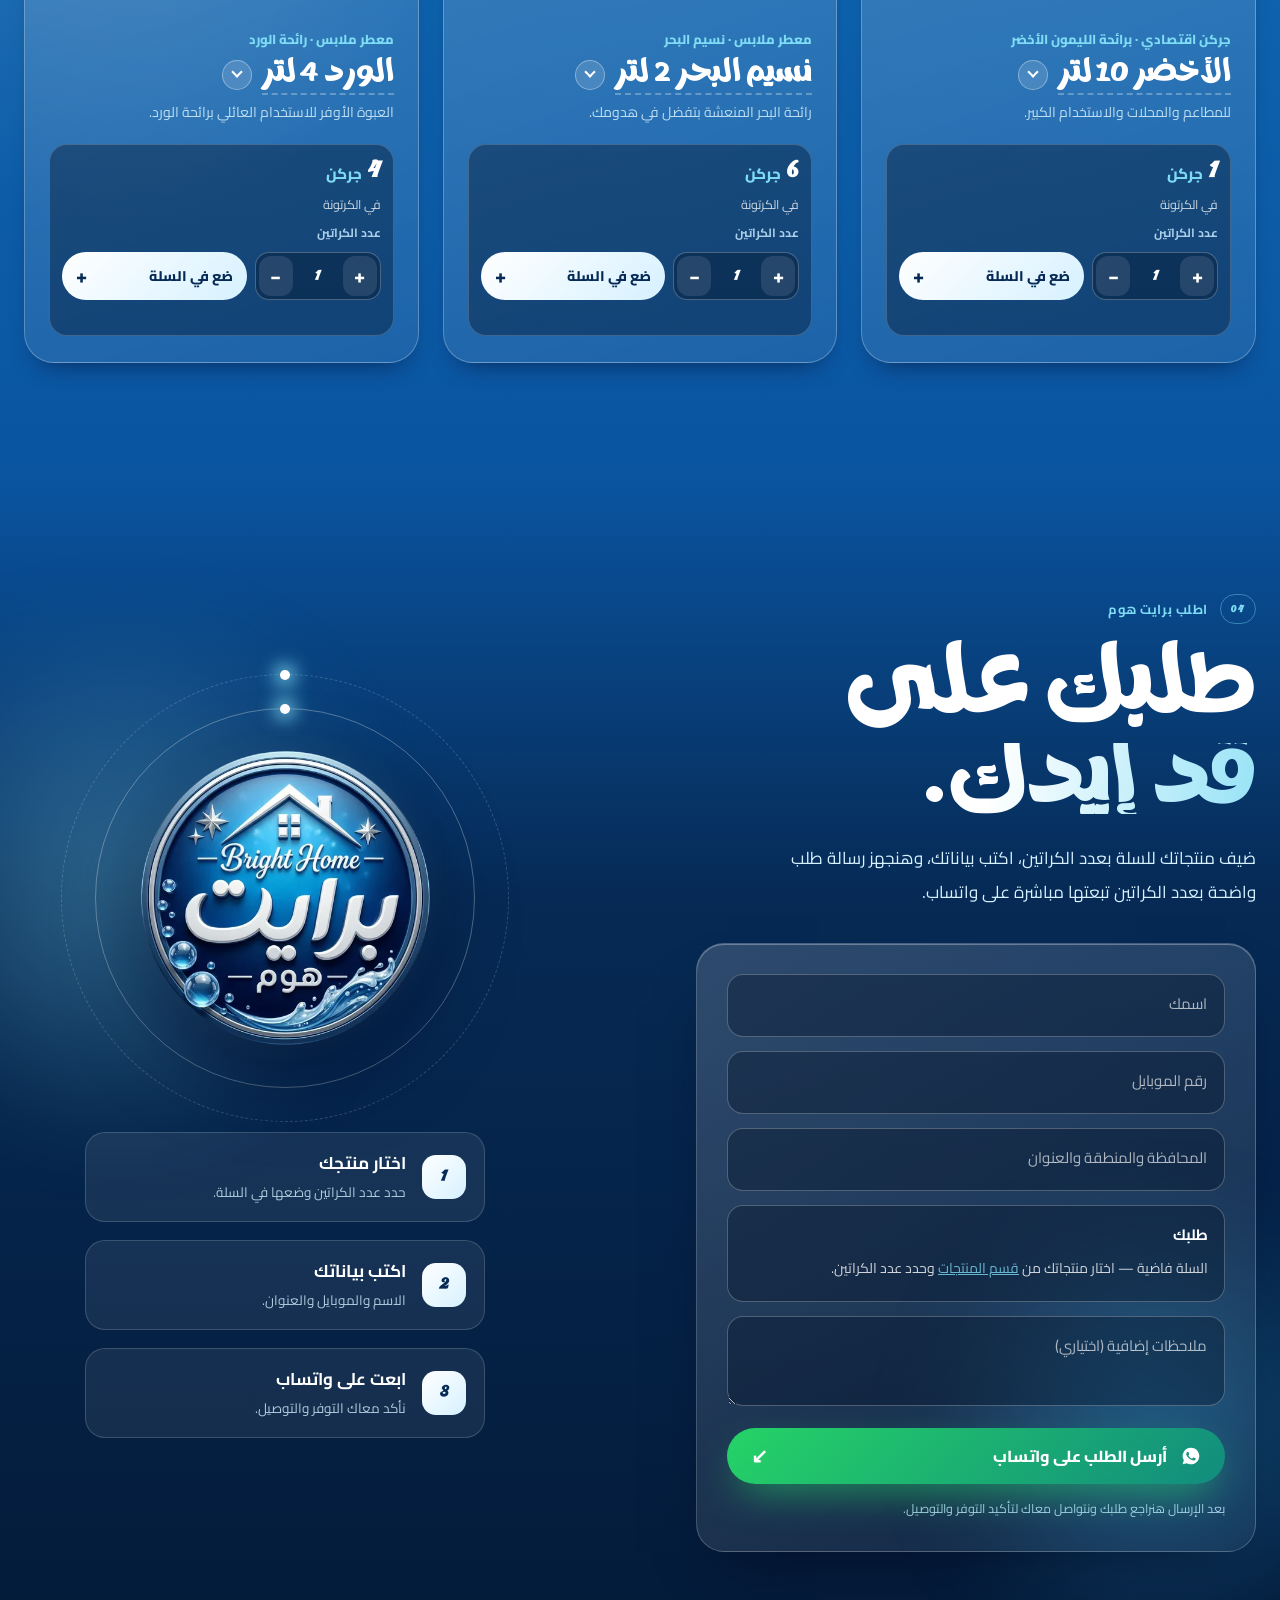
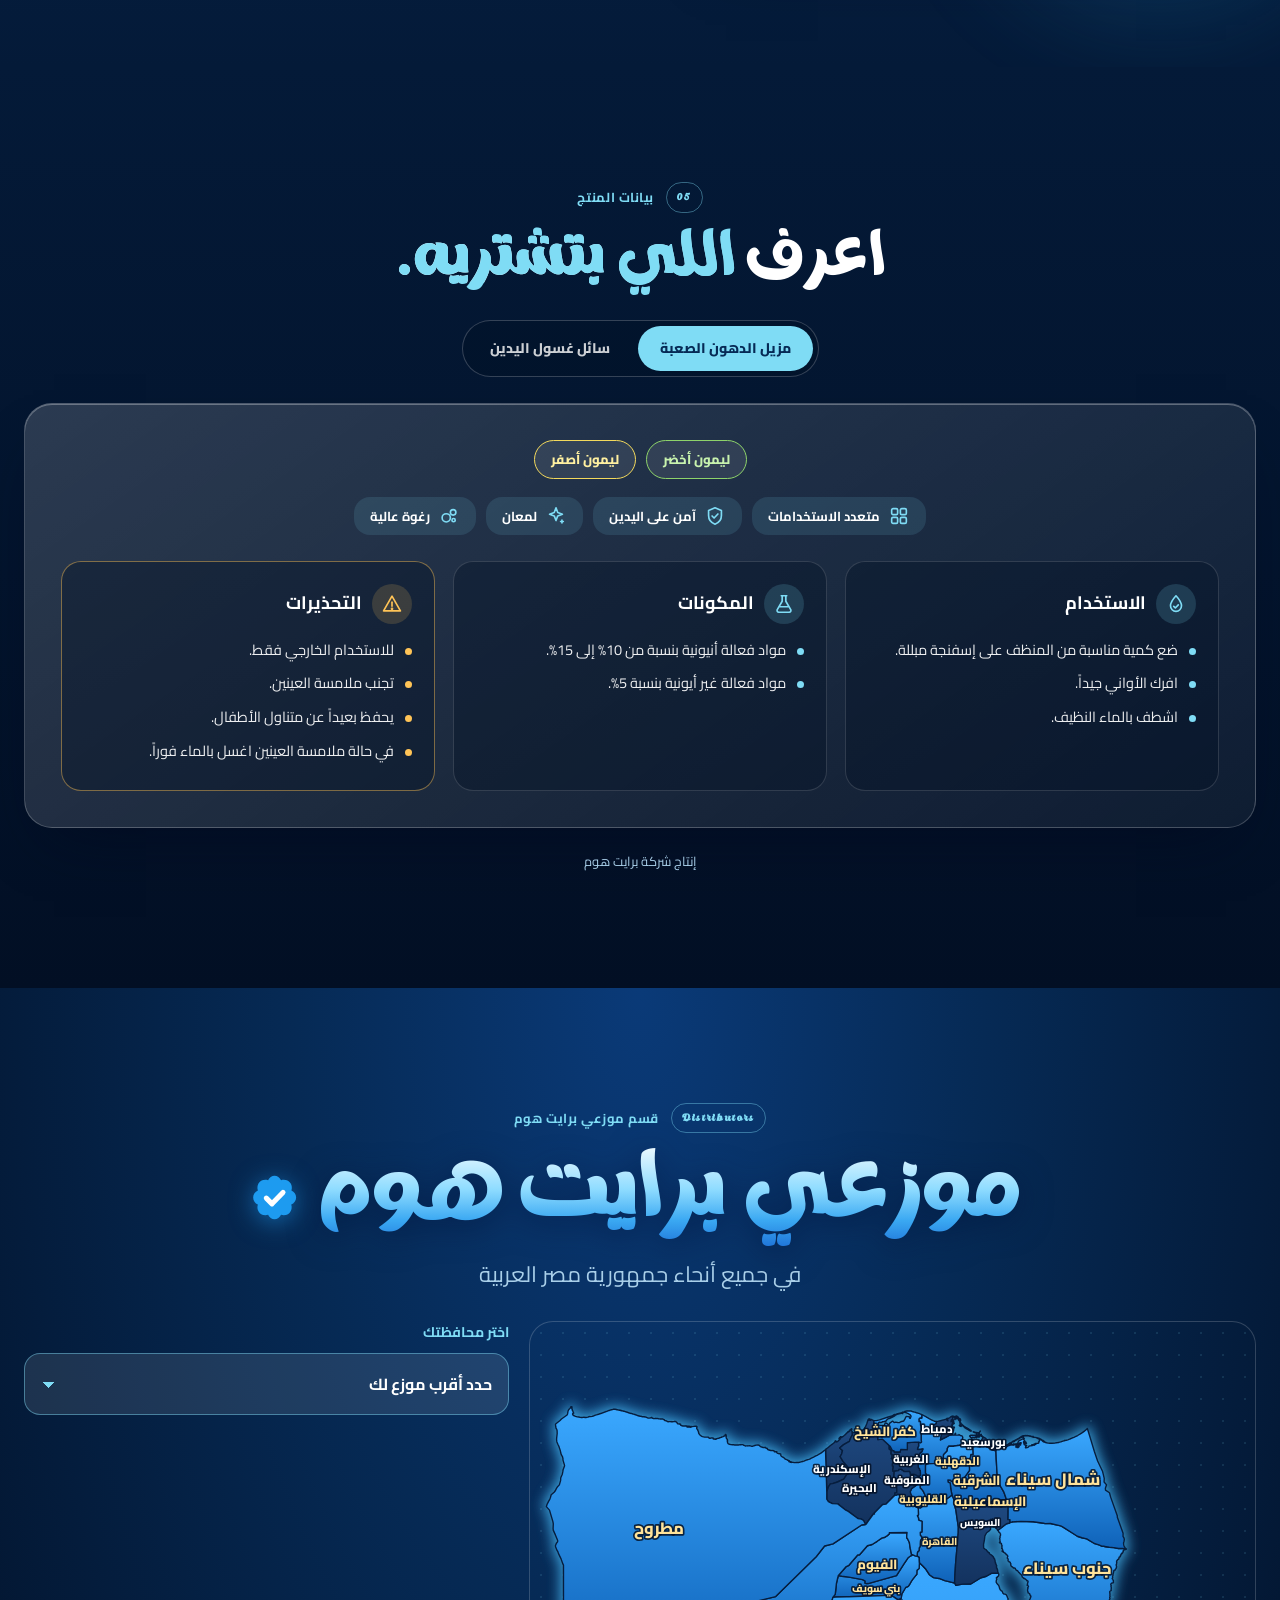
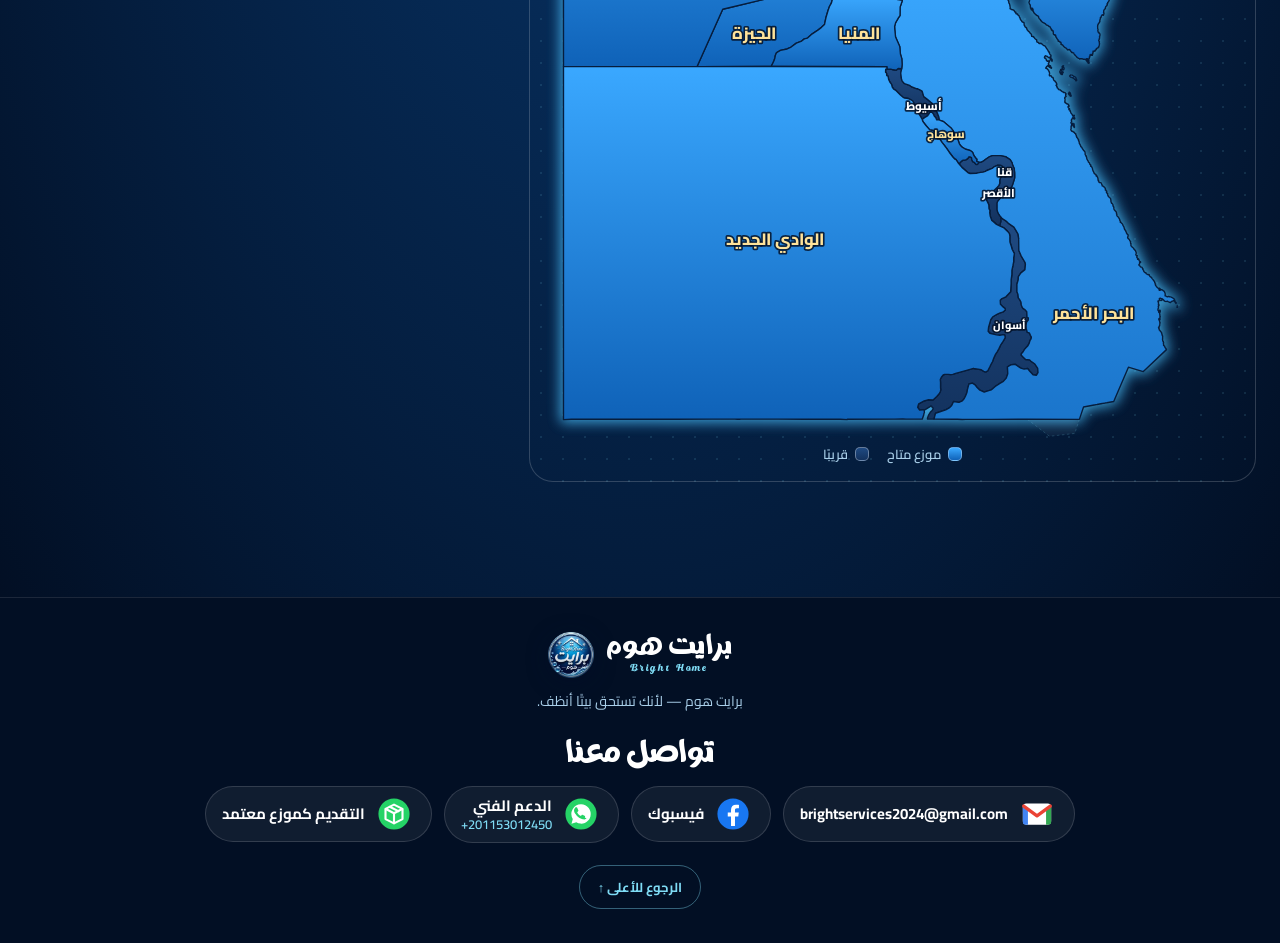
==== commit e31a51a3: "Add files via upload" ====
--- a/index.html
+++ b/index.html
@@ -536,53 +536,7 @@
           <i class="f-pill" aria-hidden="true"></i>
         </div>
 
-        <div class="grid" id="grid">
-<article class="card tilt reveal has-var" data-variants="[{&quot;sku&quot;:&quot;مزيل الدهون الصعبة — الأصفر 750 مل&quot;,&quot;label&quot;:&quot;مزيل الدهون الأصفر&quot;,&quot;cat&quot;:&quot;تنظيف قوي · عبوة 750 مل&quot;,&quot;img&quot;:&quot;assets/products/yellow.webp&quot;,&quot;alt&quot;:&quot;مزيل الدهون الصعبة — الأصفر 750 مل&quot;,&quot;hue&quot;:&quot;#ffe45e&quot;},{&quot;sku&quot;:&quot;مزيل الدهون الصعبة — الأخضر 750 مل&quot;,&quot;label&quot;:&quot;مزيل الدهون الأخضر&quot;,&quot;cat&quot;:&quot;تنظيف قوي · عبوة 750 مل&quot;,&quot;img&quot;:&quot;assets/products/green.webp&quot;,&quot;alt&quot;:&quot;مزيل الدهون الصعبة — الأخضر 750 مل&quot;,&quot;hue&quot;:&quot;#6cf08a&quot;}]" data-cat="degrease" style="--d:0.1s;--hue:#ffe45e">
-            <div class="c-vis"><span class="c-tag">750 مل</span><i class="c-glow"></i><img decoding="async" class="c-boxes" src="assets/img/boxes.webp" srcset="assets/img/boxes-m.webp 534w, assets/img/boxes.webp 801w" sizes="230px" width="801" height="900" alt="" aria-hidden="true" draggable="false" loading="lazy"><img decoding="async" width="344" height="1012" class="slim" src="assets/products/yellow.webp" alt="مزيل الدهون الصعبة — الأصفر 750 مل" loading="lazy"></div>
-            <div class="c-info"><span class="c-cat">تنظيف قوي · عبوة 750 مل</span><h3>مزيل الدهون الأصفر</h3><p>للمناطق اللي محتاجة عناية إضافية.</p>
-              <button class="btn btn-card order-product" type="button" data-product="مزيل الدهون الصعبة — الأصفر 750 مل">اطلب المنتج <span class="arr">↙</span></button></div>
-          </article>
-          <article class="card tilt reveal has-var" data-variants="[{&quot;sku&quot;:&quot;سائل غسول لليدين — لافندر 5 لتر&quot;,&quot;label&quot;:&quot;غسول اللافندر&quot;,&quot;cat&quot;:&quot;سائل غسول لليدين · 5 لتر&quot;,&quot;img&quot;:&quot;assets/products/lavender.webp&quot;,&quot;alt&quot;:&quot;سائل غسول لليدين — لافندر 5 لتر&quot;,&quot;hue&quot;:&quot;#c9a8ff&quot;},{&quot;sku&quot;:&quot;سائل غسول لليدين — عنبر أحمر 5 لتر&quot;,&quot;label&quot;:&quot;غسول العنبر الأحمر&quot;,&quot;cat&quot;:&quot;سائل غسول لليدين · 5 لتر&quot;,&quot;img&quot;:&quot;assets/products/amber.webp&quot;,&quot;alt&quot;:&quot;سائل غسول لليدين — عنبر أحمر 5 لتر&quot;,&quot;hue&quot;:&quot;#ff7b93&quot;},{&quot;sku&quot;:&quot;سائل غسول لليدين — عود 5 لتر&quot;,&quot;label&quot;:&quot;غسول العود&quot;,&quot;cat&quot;:&quot;سائل غسول لليدين · 5 لتر&quot;,&quot;img&quot;:&quot;assets/products/oud.webp&quot;,&quot;alt&quot;:&quot;سائل غسول لليدين — عود 5 لتر&quot;,&quot;hue&quot;:&quot;#9fb6d8&quot;}]" data-cat="soap" style="--d:0.2s;--hue:#c9a8ff">
-            <div class="c-vis"><span class="c-tag">5 لتر</span><i class="c-glow"></i><img decoding="async" class="c-boxes" src="assets/img/boxes.webp" srcset="assets/img/boxes-m.webp 534w, assets/img/boxes.webp 801w" sizes="230px" width="801" height="900" alt="" aria-hidden="true" draggable="false" loading="lazy"><img decoding="async" width="616" height="900" src="assets/products/lavender.webp" srcset="assets/products/m/lavender.webp 438w, assets/products/lavender.webp 616w" sizes="170px" alt="سائل غسول لليدين — لافندر 5 لتر" loading="lazy"></div>
-            <div class="c-info"><span class="c-cat">سائل غسول لليدين · 5 لتر</span><h3>غسول اللافندر</h3><p>هدوء وانتعاش بنفحة لافندر ناعمة.</p>
-              <button class="btn btn-card order-product" type="button" data-product="سائل غسول لليدين — لافندر 5 لتر">اطلب المنتج <span class="arr">↙</span></button></div>
-          </article>
-          <article class="card tilt reveal has-var" data-variants="[{&quot;sku&quot;:&quot;مزيل الدهون الصعبة — الأخضر 2 لتر&quot;,&quot;label&quot;:&quot;الأخضر 2 لتر&quot;,&quot;cat&quot;:&quot;مزيل الدهون الصعبة · عبوة 2 لتر&quot;,&quot;img&quot;:&quot;assets/products/g2.webp&quot;,&quot;alt&quot;:&quot;مزيل الدهون الصعبة — الأخضر 2 لتر&quot;,&quot;hue&quot;:&quot;#6cf08a&quot;},{&quot;sku&quot;:&quot;مزيل الدهون الصعبة — الأصفر 2 لتر&quot;,&quot;label&quot;:&quot;الأصفر 2 لتر&quot;,&quot;cat&quot;:&quot;مزيل الدهون الصعبة · عبوة 2 لتر&quot;,&quot;img&quot;:&quot;assets/products/y2.webp&quot;,&quot;alt&quot;:&quot;مزيل الدهون الصعبة — الأصفر 2 لتر&quot;,&quot;hue&quot;:&quot;#ffe45e&quot;}]" data-cat="degrease" style="--d:0s;--hue:#6cf08a">
-            <div class="c-vis"><span class="c-tag">2 لتر</span><i class="c-glow"></i><img decoding="async" class="c-boxes" src="assets/img/boxes.webp" srcset="assets/img/boxes-m.webp 534w, assets/img/boxes.webp 801w" sizes="230px" width="801" height="900" alt="" aria-hidden="true" draggable="false" loading="lazy"><img decoding="async" width="616" height="900" src="assets/products/g2.webp" srcset="assets/products/m/g2.webp 438w, assets/products/g2.webp 616w" sizes="170px" alt="مزيل الدهون الصعبة — الأخضر 2 لتر" loading="lazy"></div>
-            <div class="c-info"><span class="c-cat">مزيل الدهون الصعبة · عبوة 2 لتر</span><h3>الأخضر 2 لتر</h3><p>رغوة غزيرة للأطباق والحلل كل يوم.</p>
-              <button class="btn btn-card order-product" type="button" data-product="مزيل الدهون الصعبة — الأخضر 2 لتر">اطلب المنتج <span class="arr">↙</span></button></div>
-          </article>
-          <article class="card tilt reveal has-var" data-variants="[{&quot;sku&quot;:&quot;مزيل الدهون الصعبة — الأخضر 4 لتر&quot;,&quot;label&quot;:&quot;الأخضر 4 لتر&quot;,&quot;cat&quot;:&quot;مزيل الدهون الصعبة · عبوة 4 لتر&quot;,&quot;img&quot;:&quot;assets/products/g4.webp&quot;,&quot;alt&quot;:&quot;مزيل الدهون الصعبة — الأخضر 4 لتر&quot;,&quot;hue&quot;:&quot;#6cf08a&quot;},{&quot;sku&quot;:&quot;مزيل الدهون الصعبة — الأصفر 4 لتر&quot;,&quot;label&quot;:&quot;الأصفر 4 لتر&quot;,&quot;cat&quot;:&quot;مزيل الدهون الصعبة · عبوة 4 لتر&quot;,&quot;img&quot;:&quot;assets/products/y4.webp&quot;,&quot;alt&quot;:&quot;مزيل الدهون الصعبة — الأصفر 4 لتر&quot;,&quot;hue&quot;:&quot;#ffe45e&quot;}]" data-cat="degrease" style="--d:0.1s;--hue:#6cf08a">
-            <div class="c-vis"><span class="c-tag">4 لتر</span><i class="c-glow"></i><img decoding="async" class="c-boxes" src="assets/img/boxes.webp" srcset="assets/img/boxes-m.webp 534w, assets/img/boxes.webp 801w" sizes="230px" width="801" height="900" alt="" aria-hidden="true" draggable="false" loading="lazy"><img decoding="async" width="616" height="900" src="assets/products/g4.webp" srcset="assets/products/m/g4.webp 438w, assets/products/g4.webp 616w" sizes="170px" alt="مزيل الدهون الصعبة — الأخضر 4 لتر" loading="lazy"></div>
-            <div class="c-info"><span class="c-cat">مزيل الدهون الصعبة · عبوة 4 لتر</span><h3>الأخضر 4 لتر</h3><p>العبوة العائلية الأوفر للبيت.</p>
-              <button class="btn btn-card order-product" type="button" data-product="مزيل الدهون الصعبة — الأخضر 4 لتر">اطلب المنتج <span class="arr">↙</span></button></div>
-          </article>
-          <article class="card tilt reveal has-var" data-variants="[{&quot;sku&quot;:&quot;مزيل الدهون الصعبة — جركن 20 لتر ليمون أصفر&quot;,&quot;label&quot;:&quot;ليمون أصفر 20 لتر&quot;,&quot;cat&quot;:&quot;جركن اقتصادي · برائحة الليمون الأصفر&quot;,&quot;img&quot;:&quot;assets/products/lemon20.webp&quot;,&quot;alt&quot;:&quot;مزيل الدهون الصعبة — جركن 20 لتر ليمون أصفر&quot;,&quot;hue&quot;:&quot;#ffd84a&quot;},{&quot;sku&quot;:&quot;مزيل الدهون الصعبة — جركن 20 لتر ليمون أخضر&quot;,&quot;label&quot;:&quot;ليمون أخضر 20 لتر&quot;,&quot;cat&quot;:&quot;جركن اقتصادي · برائحة الليمون الأخضر&quot;,&quot;img&quot;:&quot;assets/products/lime20.webp&quot;,&quot;alt&quot;:&quot;مزيل الدهون الصعبة — جركن 20 لتر ليمون أخضر&quot;,&quot;hue&quot;:&quot;#b6f04a&quot;}]" data-cat="degrease" style="--d:0.2s;--hue:#ffd84a">
-            <div class="c-vis"><span class="c-tag">جركن 20 لتر</span><i class="c-glow"></i><img decoding="async" class="c-boxes" src="assets/img/boxes.webp" srcset="assets/img/boxes-m.webp 534w, assets/img/boxes.webp 801w" sizes="230px" width="801" height="900" alt="" aria-hidden="true" draggable="false" loading="lazy"><img decoding="async" width="750" height="900" src="assets/products/lemon20.webp" srcset="assets/products/m/lemon20.webp 533w, assets/products/lemon20.webp 750w" sizes="170px" alt="مزيل الدهون الصعبة — جركن 20 لتر ليمون أصفر" loading="lazy"></div>
-            <div class="c-info"><span class="c-cat">جركن اقتصادي · برائحة الليمون الأصفر</span><h3>ليمون أصفر 20 لتر</h3><p>للمطاعم والمحلات والاستخدام الكبير.</p>
-              <button class="btn btn-card order-product" type="button" data-product="مزيل الدهون الصعبة — جركن 20 لتر ليمون أصفر">اطلب المنتج <span class="arr">↙</span></button></div>
-          </article>
-          <article class="card tilt reveal has-var" data-variants="[{&quot;sku&quot;:&quot;مزيل الدهون الصعبة — الأخضر 5 لتر&quot;,&quot;label&quot;:&quot;الأخضر 5 لتر&quot;,&quot;cat&quot;:&quot;مزيل الدهون الصعبة · عبوة 5 لتر&quot;,&quot;img&quot;:&quot;assets/products/g5l.webp&quot;,&quot;alt&quot;:&quot;مزيل الدهون الصعبة — الأخضر 5 لتر&quot;,&quot;hue&quot;:&quot;#6cf08a&quot;},{&quot;sku&quot;:&quot;مزيل الدهون الصعبة — الأصفر 5 لتر&quot;,&quot;label&quot;:&quot;الأصفر 5 لتر&quot;,&quot;cat&quot;:&quot;مزيل الدهون الصعبة · عبوة 5 لتر&quot;,&quot;img&quot;:&quot;assets/products/y5l.webp&quot;,&quot;alt&quot;:&quot;مزيل الدهون الصعبة — الأصفر 5 لتر&quot;,&quot;hue&quot;:&quot;#ffe45e&quot;}]" data-cat="degrease" style="--d:0.3s;--hue:#6cf08a">
-            <div class="c-vis"><span class="c-tag">5 لتر</span><i class="c-glow"></i><img decoding="async" class="c-boxes" src="assets/img/boxes.webp" srcset="assets/img/boxes-m.webp 534w, assets/img/boxes.webp 801w" sizes="230px" width="801" height="900" alt="" aria-hidden="true" draggable="false" loading="lazy"><img decoding="async" width="640" height="900" src="assets/products/g5l.webp" srcset="assets/products/m/g5l.webp 448w, assets/products/g5l.webp 640w" sizes="170px" alt="مزيل الدهون الصعبة — الأخضر 5 لتر" loading="lazy"></div>
-            <div class="c-info"><span class="c-cat">مزيل الدهون الصعبة · عبوة 5 لتر</span><h3>الأخضر 5 لتر</h3><p>عبوة 5 لتر للبيت والمحلات الصغيرة.</p>
-              <button class="btn btn-card order-product" type="button" data-product="مزيل الدهون الصعبة — الأخضر 5 لتر">اطلب المنتج <span class="arr">↙</span></button></div>
-          </article>
-          <article class="card tilt reveal has-var" data-variants="[{&quot;sku&quot;:&quot;مزيل الدهون الصعبة — الأخضر 10 لتر&quot;,&quot;label&quot;:&quot;الأخضر 10 لتر&quot;,&quot;cat&quot;:&quot;جركن اقتصادي · برائحة الليمون الأخضر&quot;,&quot;img&quot;:&quot;assets/products/g10l.webp&quot;,&quot;alt&quot;:&quot;مزيل الدهون الصعبة — الأخضر 10 لتر&quot;,&quot;hue&quot;:&quot;#6cf08a&quot;},{&quot;sku&quot;:&quot;مزيل الدهون الصعبة — الأصفر 10 لتر&quot;,&quot;label&quot;:&quot;الأصفر 10 لتر&quot;,&quot;cat&quot;:&quot;جركن اقتصادي · برائحة الليمون الأصفر&quot;,&quot;img&quot;:&quot;assets/products/y10l.webp&quot;,&quot;alt&quot;:&quot;مزيل الدهون الصعبة — الأصفر 10 لتر&quot;,&quot;hue&quot;:&quot;#ffe45e&quot;}]" data-cat="degrease" style="--d:0.4s;--hue:#ffe45e">
-            <div class="c-vis"><span class="c-tag">جركن 10 لتر</span><i class="c-glow"></i><img decoding="async" class="c-boxes" src="assets/img/boxes.webp" srcset="assets/img/boxes-m.webp 534w, assets/img/boxes.webp 801w" sizes="230px" width="801" height="900" alt="" aria-hidden="true" draggable="false" loading="lazy"><img decoding="async" width="640" height="900" src="assets/products/g10l.webp" srcset="assets/products/m/g10l.webp 448w, assets/products/g10l.webp 640w" sizes="170px" alt="مزيل الدهون الصعبة — الأخضر 10 لتر" loading="lazy"></div>
-            <div class="c-info"><span class="c-cat">جركن اقتصادي · برائحة الليمون الأخضر</span><h3>الأخضر 10 لتر</h3><p>للمطاعم والمحلات والاستخدام الكبير.</p>
-              <button class="btn btn-card order-product" type="button" data-product="مزيل الدهون الصعبة — الأخضر 10 لتر">اطلب المنتج <span class="arr">↙</span></button></div>
-          </article>
-          <article class="card tilt reveal has-var" data-variants="[{&quot;sku&quot;:&quot;معطر ملابس — نسيم البحر 2 لتر&quot;,&quot;label&quot;:&quot;نسيم البحر 2 لتر&quot;,&quot;cat&quot;:&quot;معطر ملابس · نسيم البحر&quot;},{&quot;sku&quot;:&quot;معطر ملابس — الورد 2 لتر&quot;,&quot;label&quot;:&quot;الورد 2 لتر&quot;,&quot;cat&quot;:&quot;معطر ملابس · رائحة الورد&quot;}]" data-cat="fresh" style="--d:0s;--hue:#5ec8ff">
-            <div class="c-vis"><span class="c-tag">2 لتر</span><i class="c-glow"></i><img decoding="async" class="c-boxes" src="assets/img/boxes.webp" srcset="assets/img/boxes-m.webp 534w, assets/img/boxes.webp 801w" sizes="230px" width="801" height="900" alt="" aria-hidden="true" draggable="false" loading="lazy"><img decoding="async" width="616" height="900" src="assets/products/sea.webp" srcset="assets/products/m/sea.webp 438w, assets/products/sea.webp 616w" sizes="170px" alt="معطر ملابس — نسيم البحر 2 لتر" loading="lazy"></div>
-            <div class="c-info"><span class="c-cat">معطر ملابس · نسيم البحر</span><h3>نسيم البحر 2 لتر</h3><p>رائحة البحر المنعشة بتفضل في هدومك.</p>
-              <button class="btn btn-card order-product" type="button" data-product="معطر ملابس — نسيم البحر 2 لتر">اطلب المنتج <span class="arr">↙</span></button></div>
-          </article>
-          <article class="card tilt reveal has-var" data-variants="[{&quot;sku&quot;:&quot;معطر ملابس — الورد 4 لتر&quot;,&quot;label&quot;:&quot;الورد 4 لتر&quot;,&quot;cat&quot;:&quot;معطر ملابس · رائحة الورد&quot;},{&quot;sku&quot;:&quot;معطر ملابس — نسيم البحر 4 لتر&quot;,&quot;label&quot;:&quot;نسيم البحر 4 لتر&quot;,&quot;cat&quot;:&quot;معطر ملابس · نسيم البحر&quot;}]" data-cat="fresh" style="--d:0.1s;--hue:#ff9bc4">
-            <div class="c-vis"><span class="c-tag">4 لتر</span><i class="c-glow"></i><img decoding="async" class="c-boxes" src="assets/img/boxes.webp" srcset="assets/img/boxes-m.webp 534w, assets/img/boxes.webp 801w" sizes="230px" width="801" height="900" alt="" aria-hidden="true" draggable="false" loading="lazy"><img decoding="async" width="616" height="900" src="assets/products/rose.webp" srcset="assets/products/m/rose.webp 438w, assets/products/rose.webp 616w" sizes="170px" alt="معطر ملابس — الورد 4 لتر" loading="lazy"></div>
-            <div class="c-info"><span class="c-cat">معطر ملابس · رائحة الورد</span><h3>الورد 4 لتر</h3><p>العبوة الأوفر للاستخدام العائلي برائحة الورد.</p>
-              <button class="btn btn-card order-product" type="button" data-product="معطر ملابس — الورد 4 لتر">اطلب المنتج <span class="arr">↙</span></button></div>
-          </article>
-        </div>
+        <div class="grid" id="grid"></div>
       </div>
     </section>
 
@@ -758,8 +712,11 @@
   <div class="toast" id="toast" role="status" aria-live="polite"></div>
 
   <script src="js/config.js"></script>
+  <script src="js/products-data.js"></script>
+  <script src="js/products-render.js"></script>
   <script src="js/main.js"></script>
   <script src="js/egypt-map.js"></script>
+  <script src="js/distributors-data.js"></script>
   <script src="js/distributors.js"></script>
   <script src="js/apply.js"></script>
   <script src="js/live.js"></script>
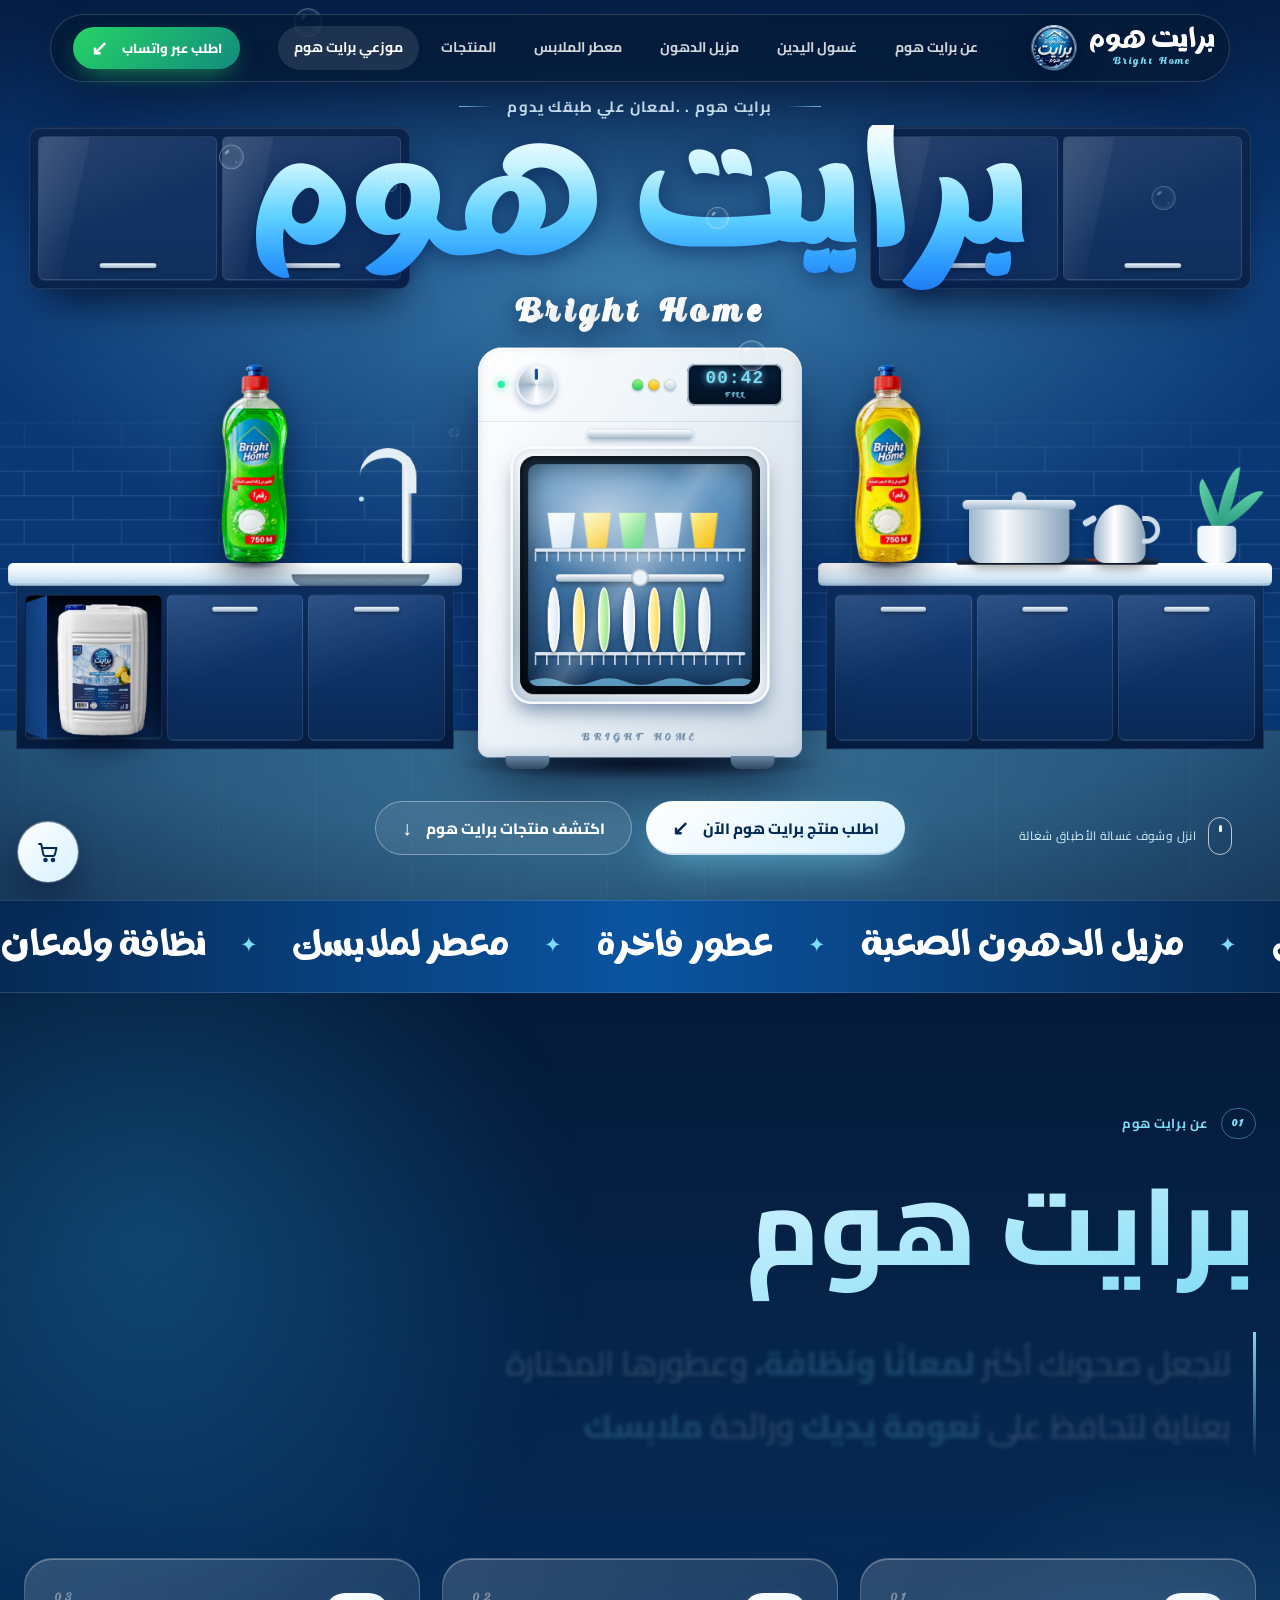
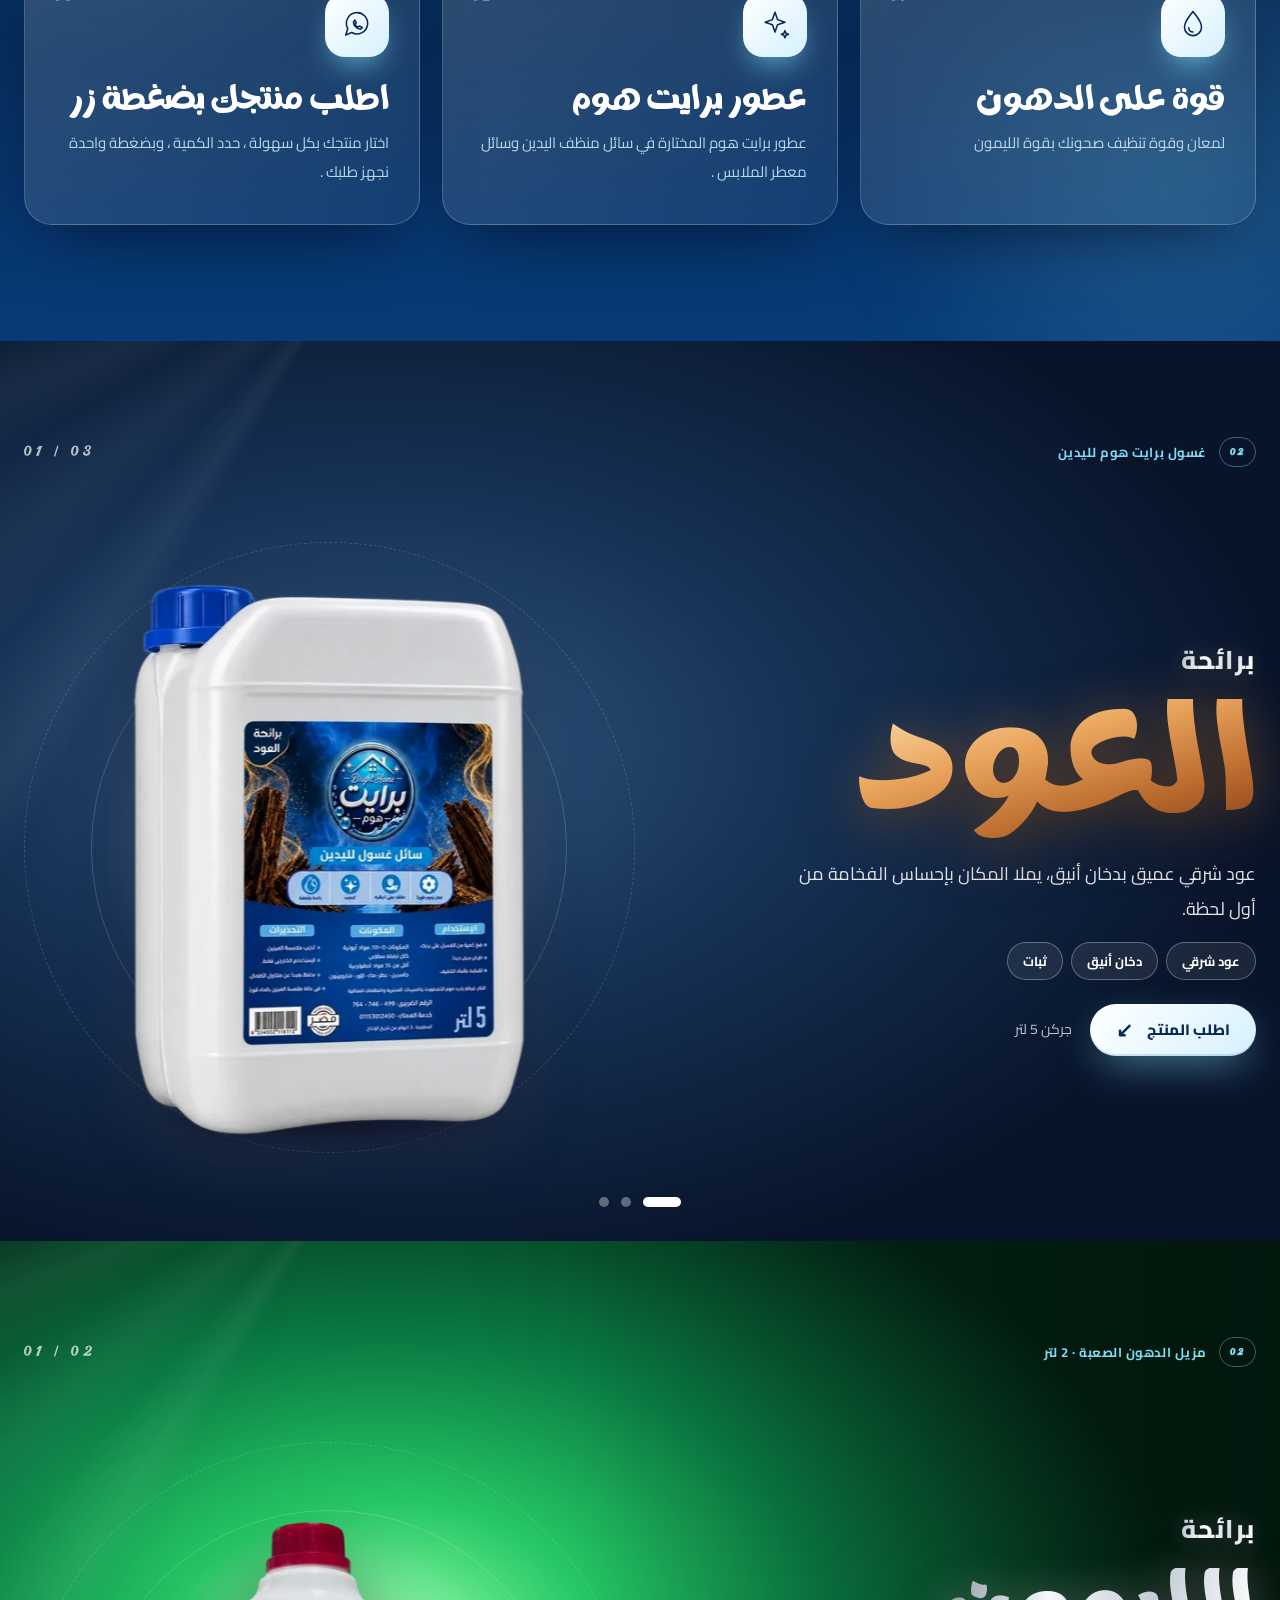
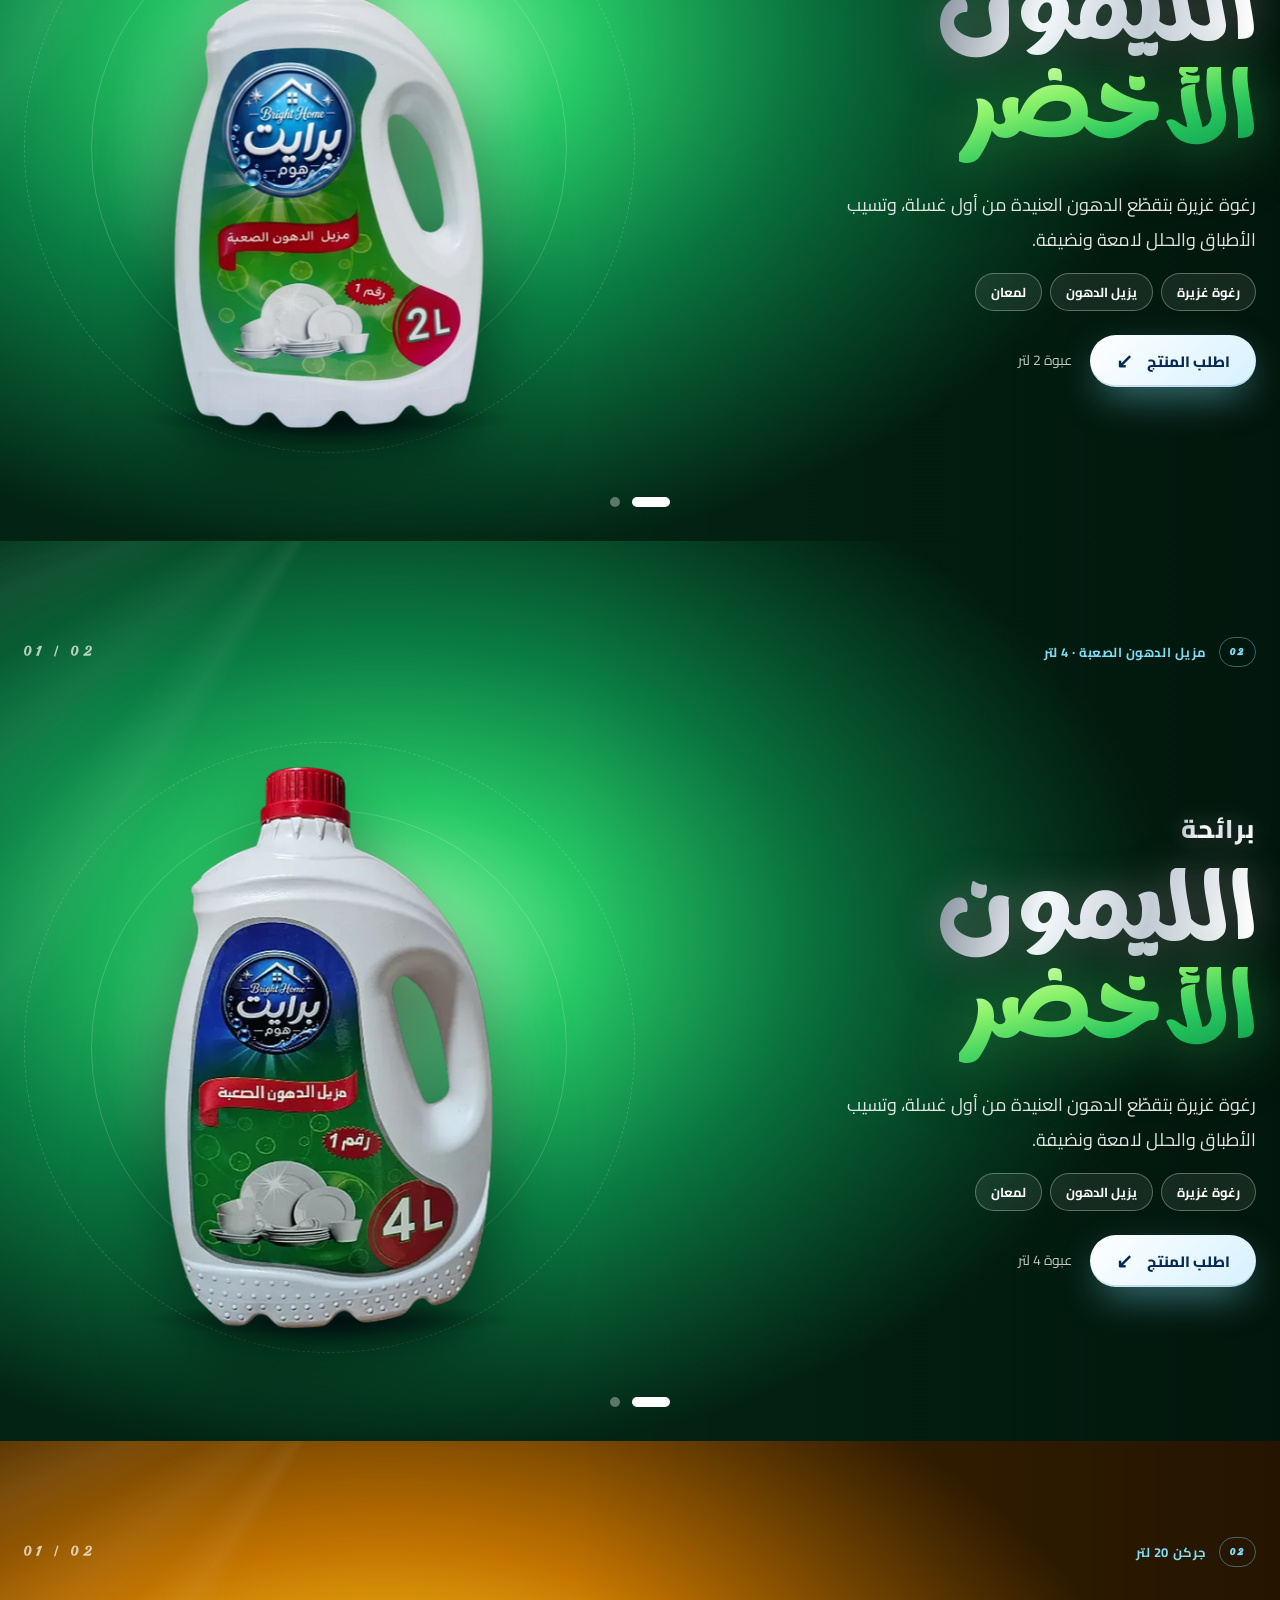
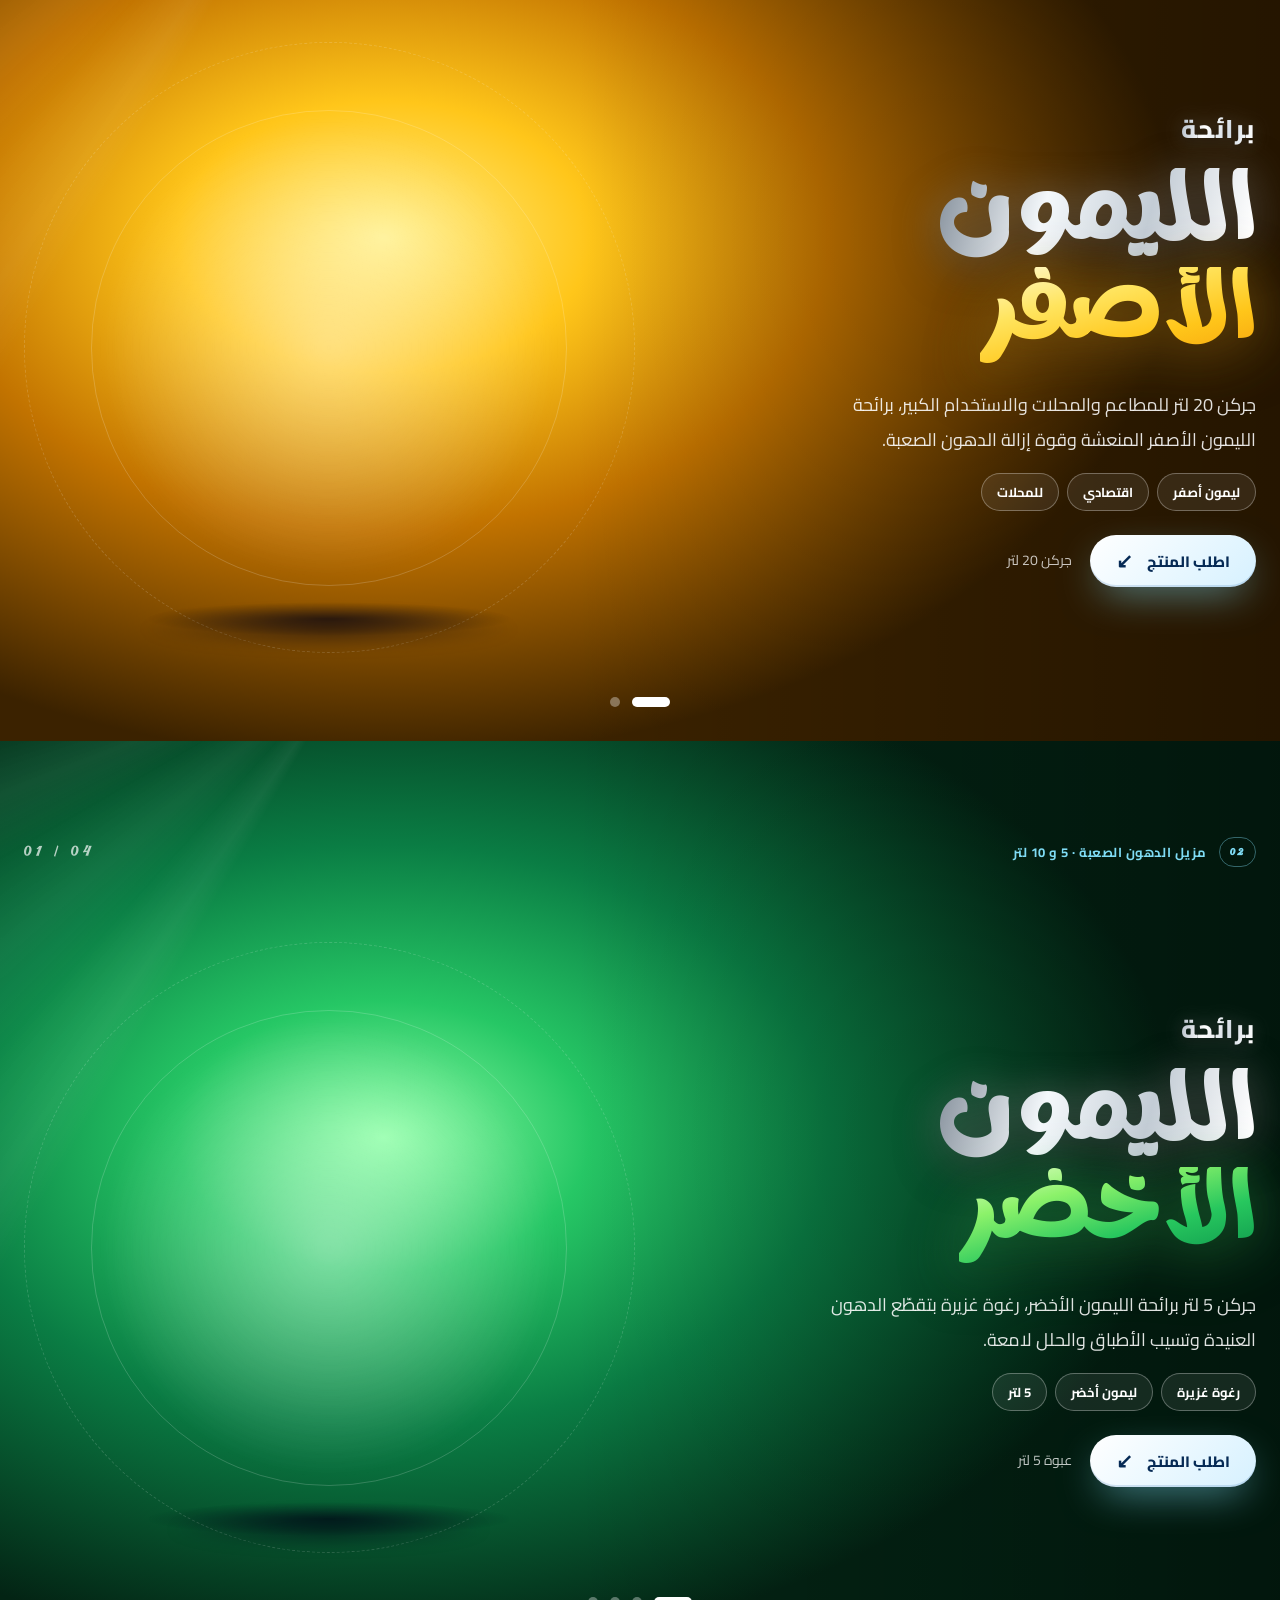
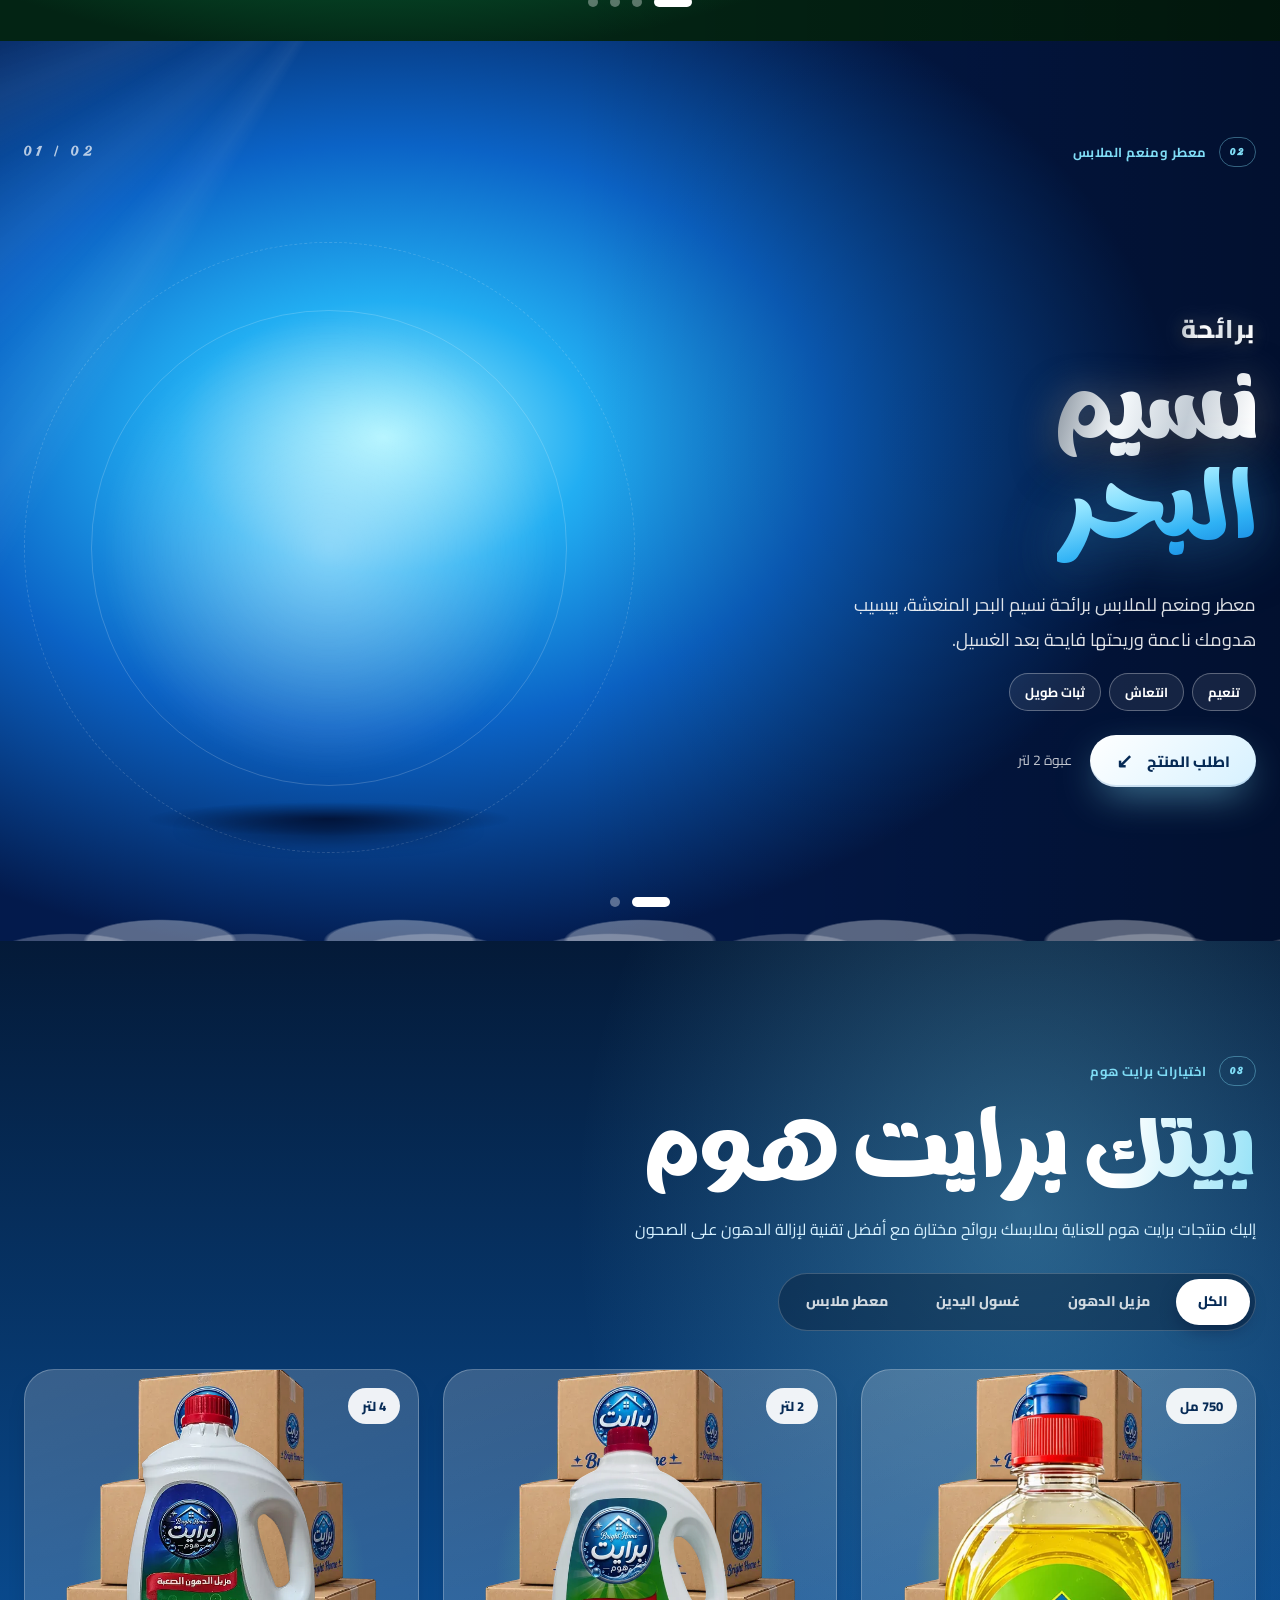
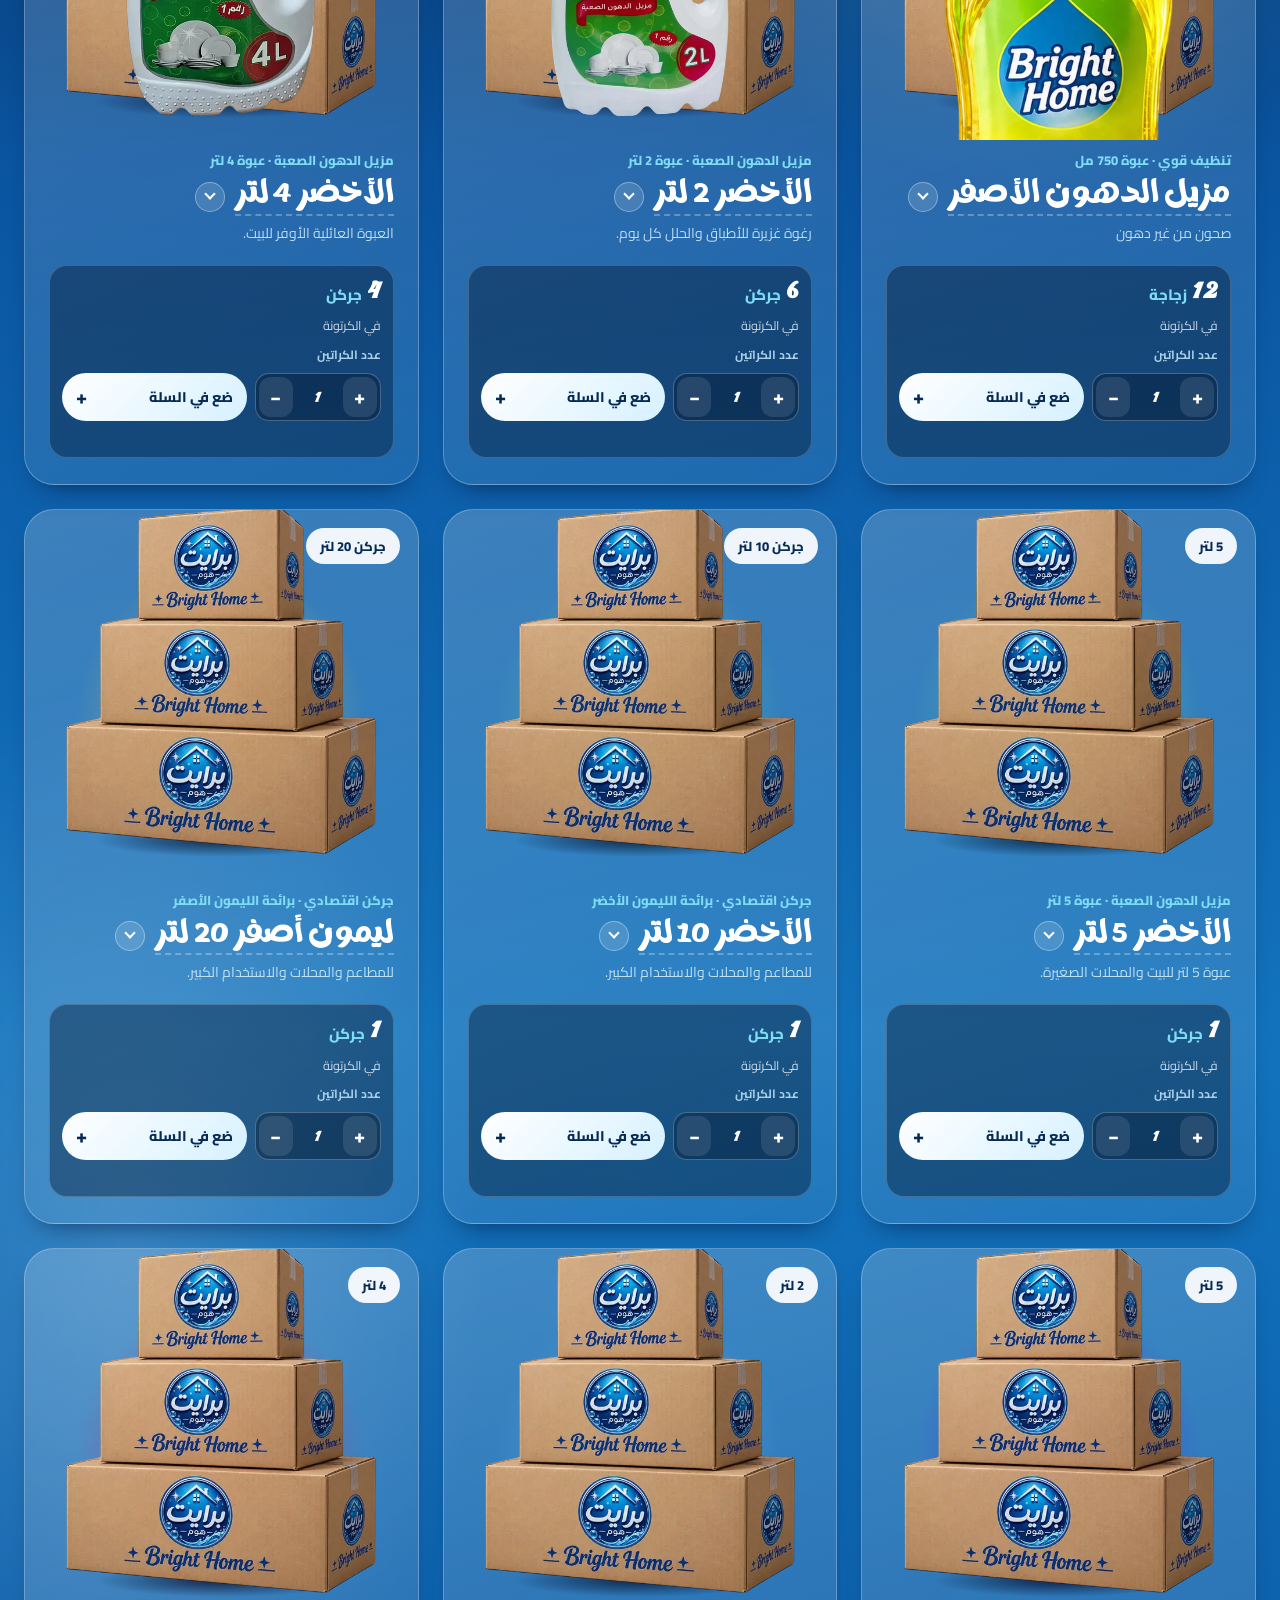
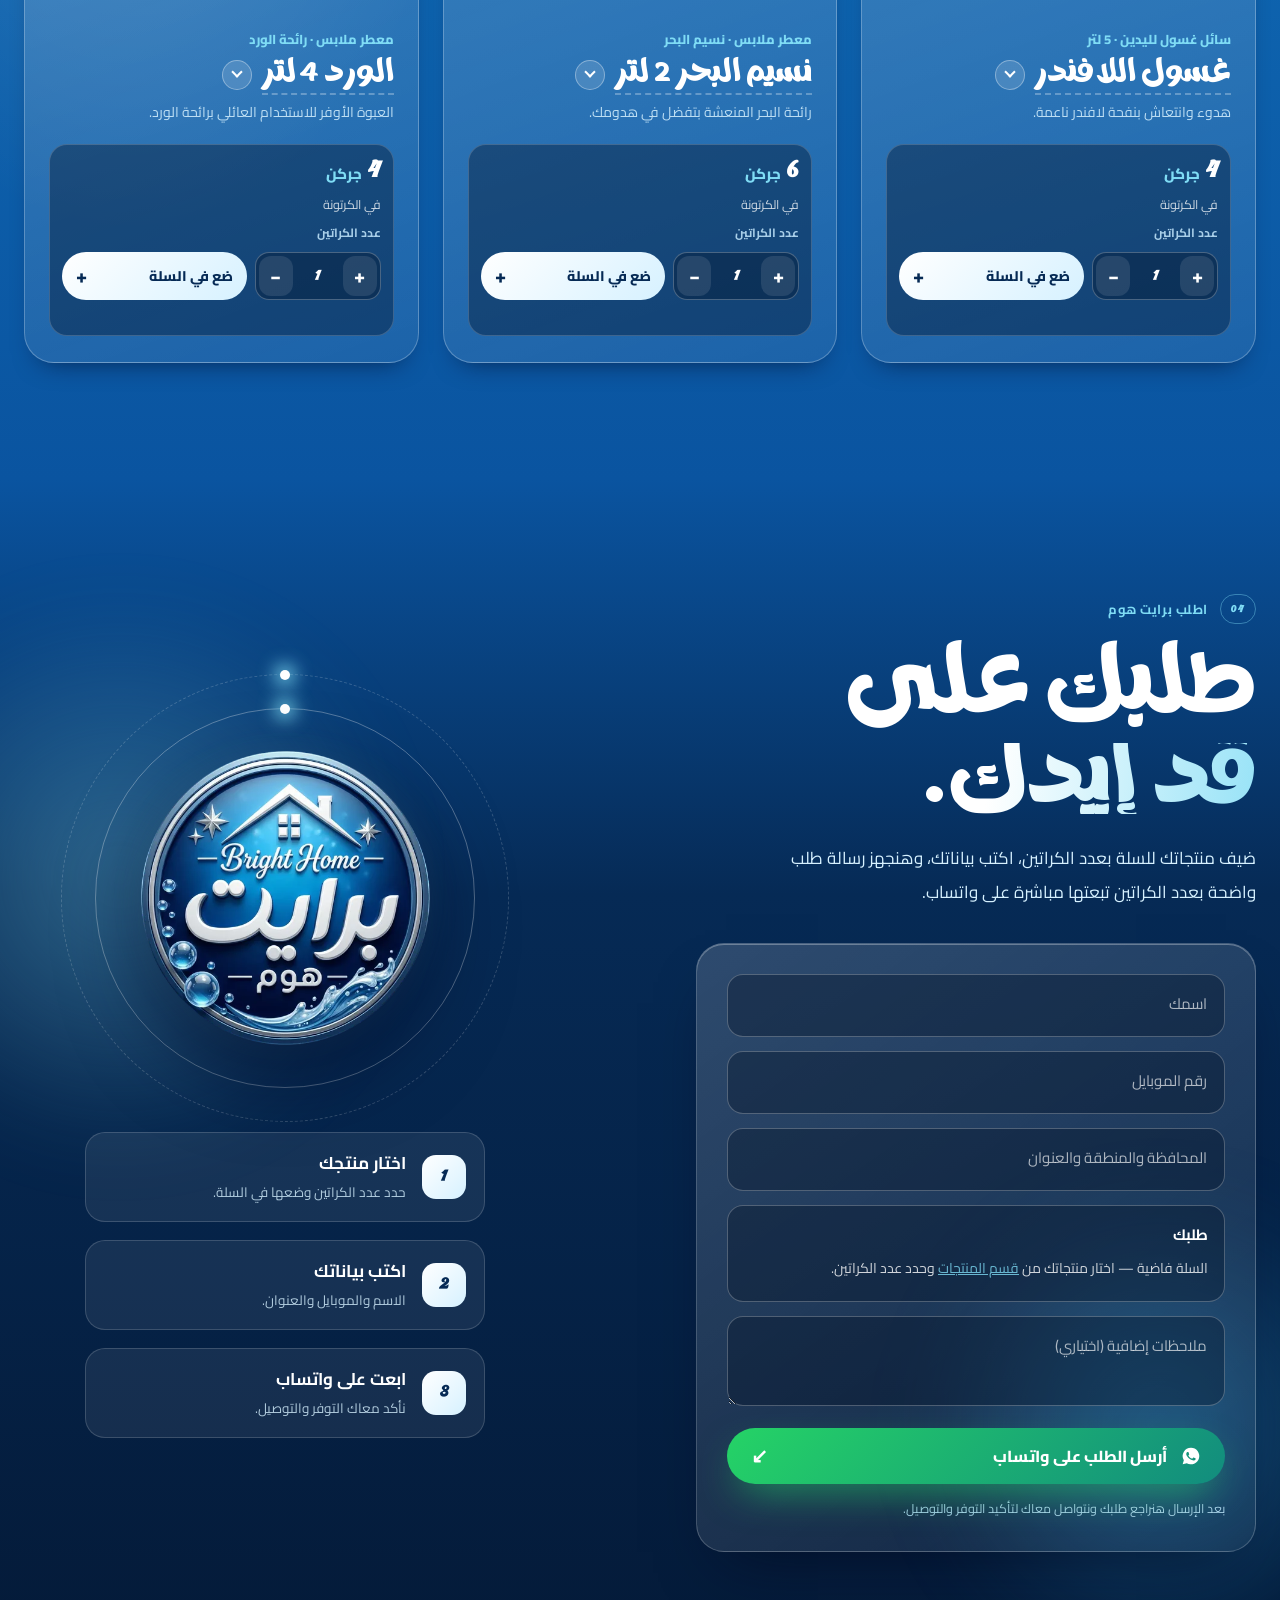
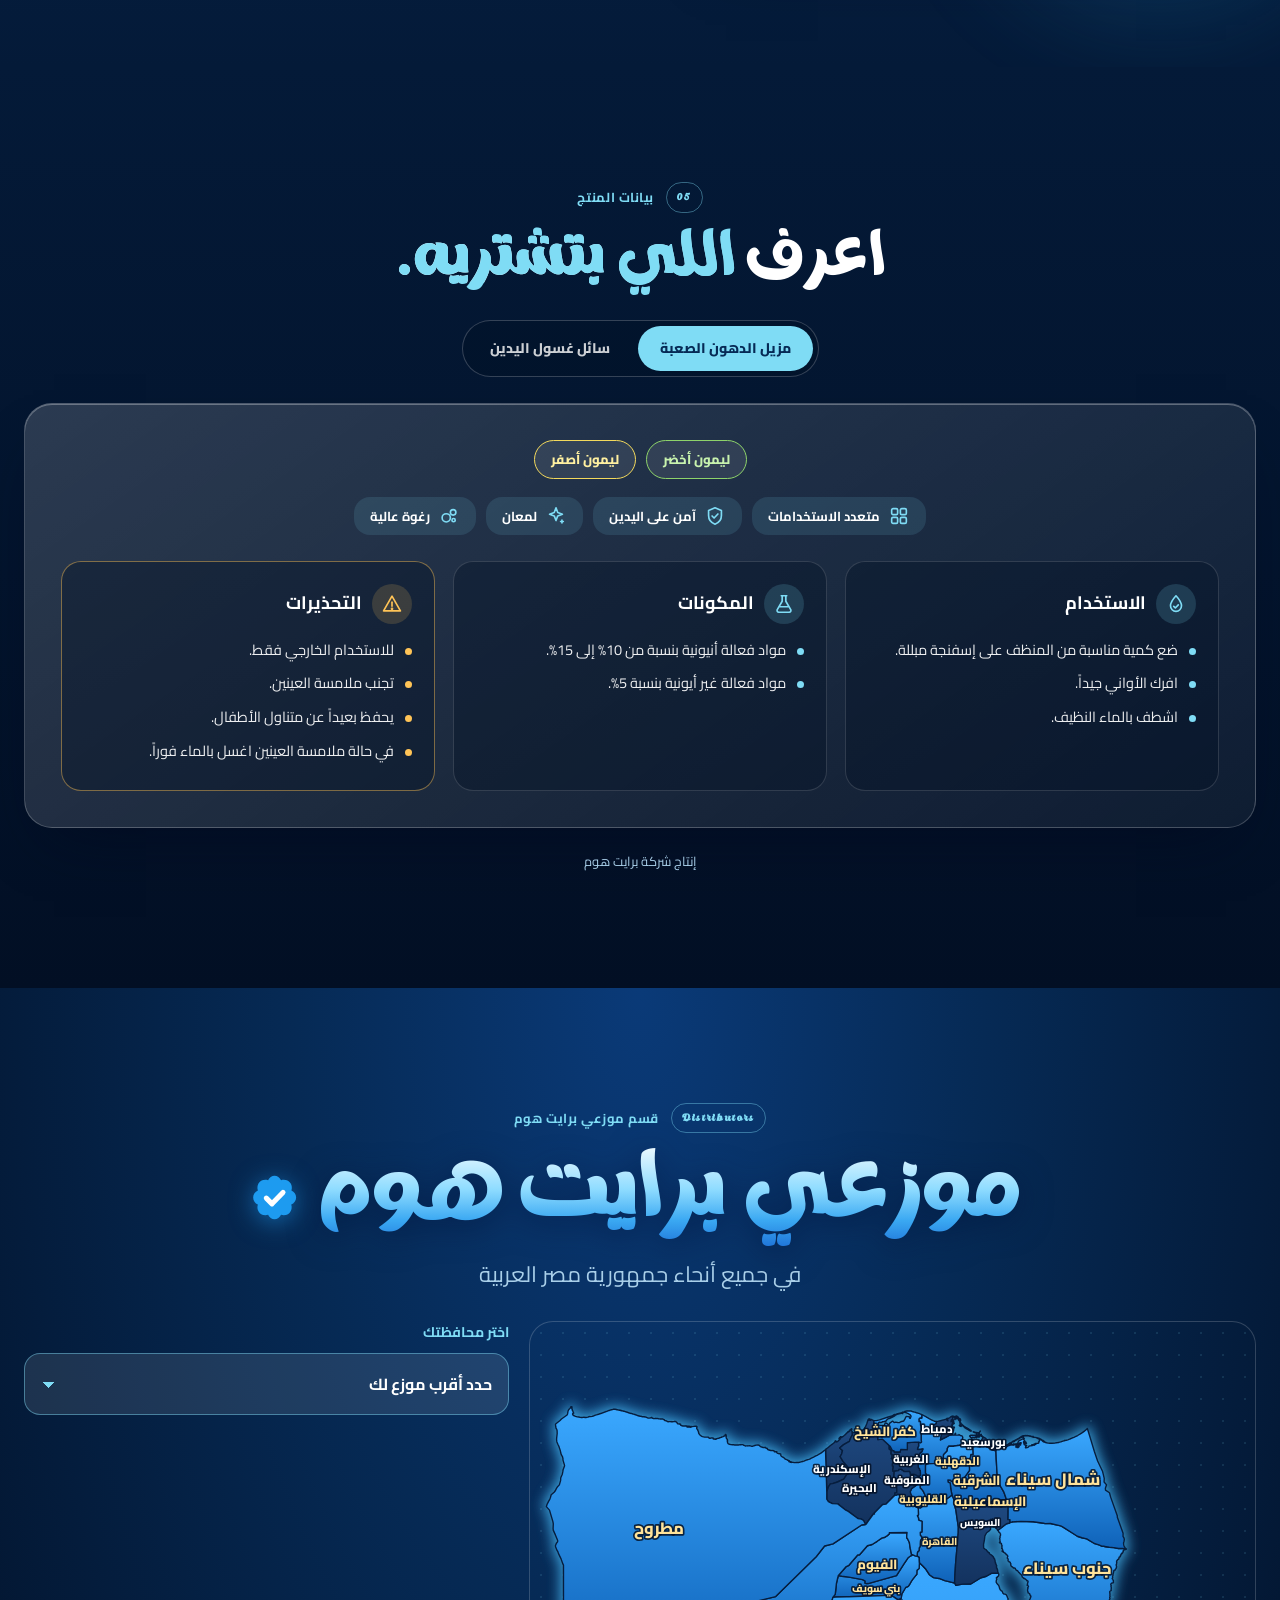
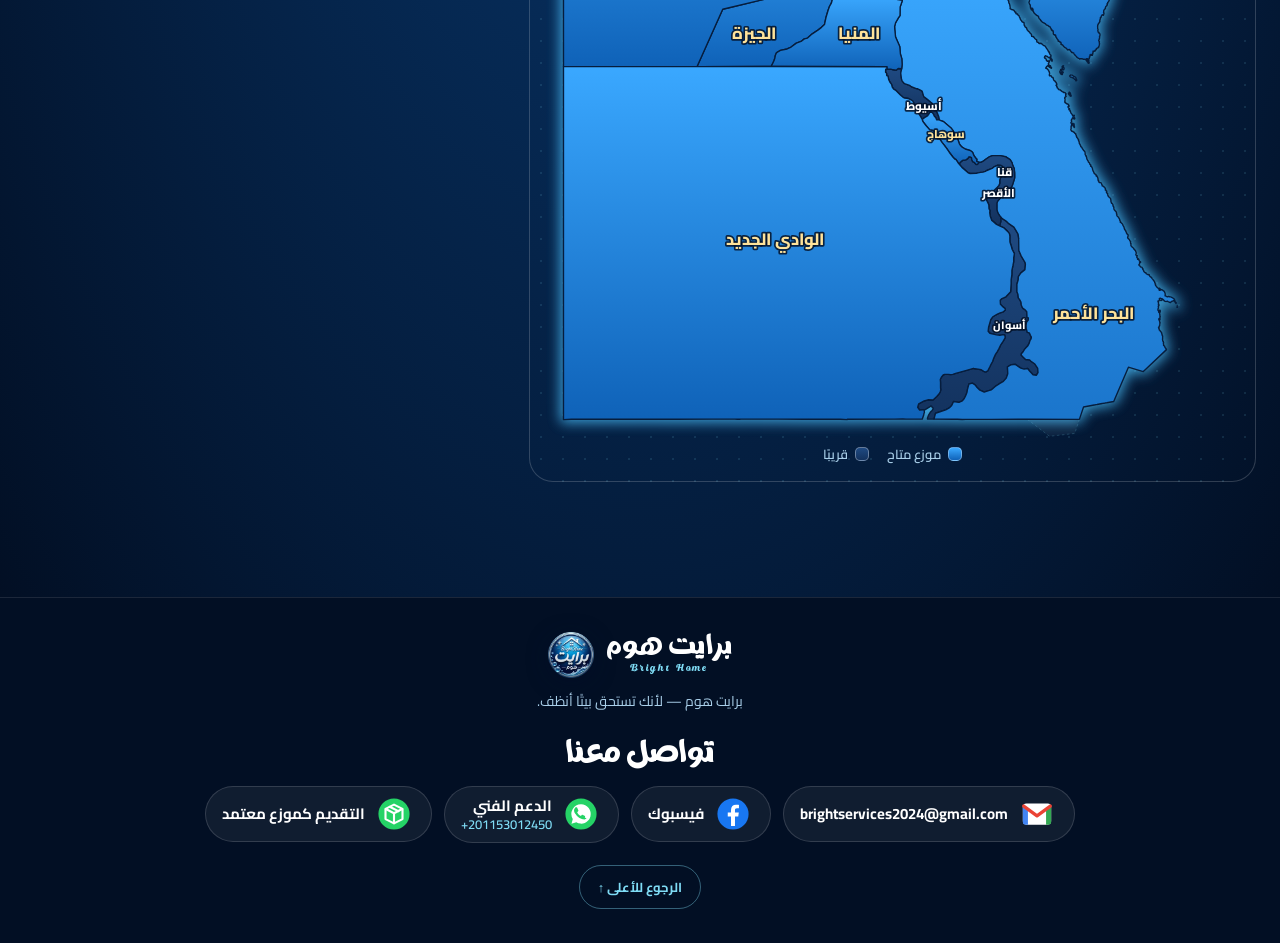
==== commit 51ed83a6: "Add files via upload" ====
--- a/index.html
+++ b/index.html
@@ -717,6 +717,7 @@
   <script src="js/main.js"></script>
   <script src="js/egypt-map.js"></script>
   <script src="js/distributors-data.js"></script>
+  <script src="js/settings-data.js"></script>
   <script src="js/distributors.js"></script>
   <script src="js/apply.js"></script>
   <script src="js/live.js"></script>
--- a/css/style.css
+++ b/css/style.css
@@ -1432,3 +1432,9 @@
 }
 @media (max-width:360px){.live-txt{font-size:12px}}
 @media (prefers-reduced-motion:reduce){.live-dot::after{animation:none}.live-num.bump{animation:none}}
+
+/* ---------- التقديم مغلق (بيتحكم فيه من لوحة التحكم) ---------- */
+[data-apply].is-closed{opacity:.7;cursor:not-allowed}
+.ap-note{display:block;font-size:12px;font-weight:600;color:var(--mist)}
+.ct-tx small.ap-note{font-size:12px;color:var(--mist)}
+.dl-apply.is-closed:hover{background:transparent;color:#fff;border-color:rgba(255,255,255,.35)}
